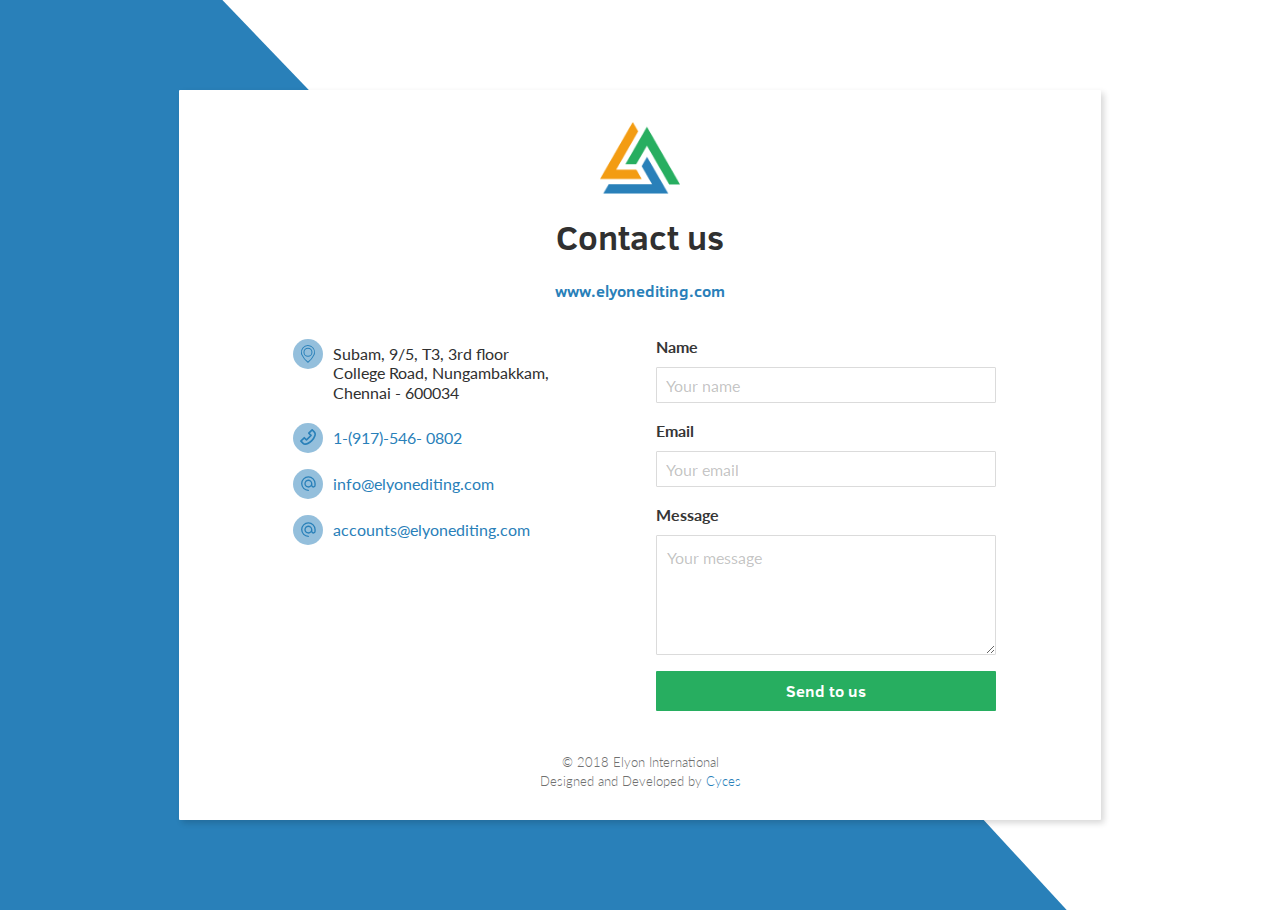
==== contact.html @ 0afcb32e "production phase 1" ====
<!DOCTYPE html><html lang="en"> <head> <meta charset="utf-8"> <meta name="viewport" content="width=device-width, initial-scale=1"> <title>Contact Elyon Editing | UK | India</title> <meta name="description" content="Contact details of Elyon Editing team in UK and India. Email: info@elyonediting.com"> <link rel="apple-touch-icon" sizes="180x180" href="/apple-touch-icon.92d1797c.png"> <link rel="icon" type="image/png" sizes="32x32" href="/favicon-32x32.99b4b708.png"> <link rel="icon" type="image/png" sizes="16x16" href="/favicon-16x16.e81e148b.png"> <link rel="manifest" href="/site.5d32c4e1.webmanifest"> <link rel="mask-icon" href="/safari-pinned-tab.74bac3c5.svg" color="#5bbad5"> <meta name="msapplication-TileColor" content="#da532c"> <meta name="theme-color" content="#ffffff"> <link rel="stylesheet" href="/style.bdcd0b08.css">    <script async src="https://www.googletagmanager.com/gtag/js?id=UA-128391777-1"></script>  </head> <body> <main> <section class="one-screen one-screen--blue"> <div class="container"> <div class="one-screen__body"> <div class="one-screen__body__header"> <a class="one-screen__body__brand" href="/index.html"> <img src="/ElyonIdentity.a56fad85.png" alt="Elyon Editing : Image editing for Photography, Ecommerce and Jewellery"> </a> <div class="one-screen__body__title"> <h1>Contact us</h1> <a href="http://elyonediting.com"><h2>www.elyonediting.com</h2></a> </div> </div> <div class="one-screen__body__main"> <div class="columns"> <div class="column contact-info"> <div class="contact-info__row"> <img class="contact-info__row__icon" src="/contact-address-icon.017e10c7.svg" alt="address"> <div class="contact-info__row__content"> <p> Subam, 9/5, T3, 3rd floor<br> College Road, Nungambakkam, <br> Chennai - 600034 </p> </div> </div> <div class="contact-info__row"> <img class="contact-info__row__icon" src="/contact-phone-icon.d3677d3f.svg" alt="phone"> <div class="contact-info__row__content"> <a href="tel:1-(917)-546- 0802"> 1-(917)-546- 0802 </a> </div> </div> <div class="contact-info__row"> <img class="contact-info__row__icon" src="/contact-email-icon.ebe2a4c3.svg" alt="email"> <div class="contact-info__row__content"> <a href="mailto:info@elyonediting.com"> info@elyonediting.com </a> </div> </div> <div class="contact-info__row"> <img class="contact-info__row__icon" src="/contact-email-icon.ebe2a4c3.svg" alt="email"> <div class="contact-info__row__content"> <a href="mailto:accounts@elyonediting.com"> accounts@elyonediting.com </a> </div> </div> </div> <div class="column contact-form"> <form id="contact_form"> <div class="field"> <label class="label">Name</label> <div class="control"> <input class="input" type="text" name="name" placeholder="Your name"> </div> </div> <div class="field"> <label class="label">Email</label> <div class="control"> <input class="input" name="email" type="email" placeholder="Your email" value=""> </div> </div> <div class="field"> <label class="label">Message</label> <div class="control"> <textarea class="textarea" name="message" placeholder="Your message"></textarea> </div> </div> <div class="field"> <div class="control"> <button class="button is-primary is-fullwidth">Send to us</button> </div> </div> </form> </div> </div> </div> <div class="one-screen__body__footer"> <div class="copyright"> <p>© 2018 Elyon International</p> <p>Designed and Developed by <a href="https://cyces.co">Cyces</a></p> </div> </div> </div> </div> </section> </main> <script src="/src.8676148f.js"></script> <script src="https://static.formx.stream/tracker/v1/bundle.js"></script> <script>function t(){dataLayer.push(arguments)}!function(t,a,c,e,n,s){t.hj=t.hj||function(){(t.hj.q=t.hj.q||[]).push(arguments)},t._hjSettings={hjid:1071902,hjsv:6},n=a.getElementsByTagName("head")[0],(s=a.createElement("script")).async=1,s.src="https://static.hotjar.com/c/hotjar-"+t._hjSettings.hjid+".js?sv="+t._hjSettings.hjsv,n.appendChild(s)}(window,document),window.dataLayer=window.dataLayer||[],t("js",new Date),t("config","UA-128391777-1");var a=FormX.set();a.trackProject("ElyonEditing_244d67f0-377c-4676-9523-1723d201d2d9"),a.trackForm("ContactUs_c242283a-cb99-49dc-92ec-cb222c427e37","contact_form"),a.start();</script> </body> </html>
---- style.bdcd0b08.css ----
@font-face{font-family:Lato;font-style:normal;font-weight:300;src:url(Lato-Light.5df82332.woff2) format("woff2"),url(Lato-Light.faacc6b7.woff) format("woff")}@font-face{font-family:Clear Sans;font-style:normal;font-weight:300;src:url(ClearSans-Light.2243694e.woff2) format("woff2"),url(ClearSans-Light.d21d876e.woff) format("woff")}@font-face{font-family:Lato;font-style:normal;font-weight:400;src:url(Lato-Regular.936e807e.woff2) format("woff2"),url(Lato-Regular.b4eff091.woff) format("woff")}@font-face{font-family:Clear Sans;font-style:normal;font-weight:700;src:url(ClearSans-Bold.3334b3c8.woff2) format("woff2"),url(ClearSans-Bold.5e35bd80.woff) format("woff")}@font-face{font-family:Clear Sans;font-style:normal;font-weight:500;src:url(ClearSans-Medium.774a0e83.woff2) format("woff2"),url(ClearSans-Medium.2767fad3.woff) format("woff")}@font-face{font-family:Lato;font-style:normal;font-weight:700;src:url(Lato-Bold.10efbde1.woff2) format("woff2"),url(Lato-Bold.582a03e2.woff) format("woff")}/*! bulma.io v0.7.1 | MIT License | github.com/jgthms/bulma */@keyframes spinAround{0%{transform:rotate(0deg)}to{transform:rotate(359deg)}}.breadcrumb,.button,.delete,.file,.is-unselectable,.modal-close,.pagination-ellipsis,.pagination-link,.pagination-next,.pagination-previous,.tabs{-moz-user-select:none;-ms-user-select:none;-webkit-touch-callout:none;-webkit-user-select:none;user-select:none}.navbar-link:after,.select:not(.is-multiple):not(.is-loading):after{border:3px solid transparent;border-radius:2px;border-right:0;border-top:0;content:" ";display:block;height:.625em;margin-top:-.4375em;pointer-events:none;position:absolute;top:50%;transform:rotate(-45deg);transform-origin:center;width:.625em}.block:not(:last-child),.box:not(:last-child),.breadcrumb:not(:last-child),.content:not(:last-child),.highlight:not(:last-child),.level:not(:last-child),.message:not(:last-child),.notification:not(:last-child),.progress:not(:last-child),.subtitle:not(:last-child),.table-container:not(:last-child),.table:not(:last-child),.tabs:not(:last-child),.title:not(:last-child){margin-bottom:1.5rem}.delete,.modal-close{-moz-appearance:none;-webkit-appearance:none;background-color:rgba(10,10,10,.2);border:none;border-radius:290486px;cursor:pointer;display:inline-block;flex-grow:0;flex-shrink:0;font-size:0;height:20px;max-height:20px;max-width:20px;min-height:20px;min-width:20px;outline:none;position:relative;vertical-align:top;width:20px}.delete:after,.delete:before,.modal-close:after,.modal-close:before{background-color:#fff;content:"";display:block;left:50%;position:absolute;top:50%;transform:translateX(-50%) translateY(-50%) rotate(45deg);transform-origin:center center}.delete:before,.modal-close:before{height:2px;width:50%}.delete:after,.modal-close:after{height:50%;width:2px}.delete:focus,.delete:hover,.modal-close:focus,.modal-close:hover{background-color:rgba(10,10,10,.3)}.delete:active,.modal-close:active{background-color:rgba(10,10,10,.4)}.is-small.delete,.is-small.modal-close{height:16px;max-height:16px;max-width:16px;min-height:16px;min-width:16px;width:16px}.is-medium.delete,.is-medium.modal-close{height:24px;max-height:24px;max-width:24px;min-height:24px;min-width:24px;width:24px}.is-large.delete,.is-large.modal-close{height:32px;max-height:32px;max-width:32px;min-height:32px;min-width:32px;width:32px}.button.is-loading:after,.control.is-loading:after,.loader,.select.is-loading:after{animation:spinAround .5s linear infinite;border-color:transparent transparent #dbdbdb #dbdbdb;border-radius:290486px;border-style:solid;border-width:2px;content:"";display:block;height:1em;position:relative;width:1em}.hero-video,.image.is-1by1 img,.image.is-1by2 img,.image.is-1by3 img,.image.is-2by1 img,.image.is-2by3 img,.image.is-3by1 img,.image.is-3by2 img,.image.is-3by4 img,.image.is-3by5 img,.image.is-4by3 img,.image.is-4by5 img,.image.is-5by3 img,.image.is-5by4 img,.image.is-9by16 img,.image.is-16by9 img,.image.is-square img,.is-overlay,.modal,.modal-background{bottom:0;left:0;position:absolute;right:0;top:0}.button,.file-cta,.file-name,.input,.pagination-ellipsis,.pagination-link,.pagination-next,.pagination-previous,.select select,.textarea{-moz-appearance:none;-webkit-appearance:none;align-items:center;border:1px solid transparent;border-radius:4px;box-shadow:none;display:inline-flex;font-size:1rem;height:2.25em;justify-content:flex-start;line-height:1.5;padding:calc(.375em - 1px) calc(.625em - 1px);position:relative;vertical-align:top}.button:active,.button:focus,.file-cta:active,.file-cta:focus,.file-name:active,.file-name:focus,.input:active,.input:focus,.is-active.button,.is-active.file-cta,.is-active.file-name,.is-active.input,.is-active.pagination-ellipsis,.is-active.pagination-link,.is-active.pagination-next,.is-active.pagination-previous,.is-active.textarea,.is-focused.button,.is-focused.file-cta,.is-focused.file-name,.is-focused.input,.is-focused.pagination-ellipsis,.is-focused.pagination-link,.is-focused.pagination-next,.is-focused.pagination-previous,.is-focused.textarea,.pagination-ellipsis:active,.pagination-ellipsis:focus,.pagination-link:active,.pagination-link:focus,.pagination-next:active,.pagination-next:focus,.pagination-previous:active,.pagination-previous:focus,.select select.is-active,.select select.is-focused,.select select:active,.select select:focus,.textarea:active,.textarea:focus{outline:none}.button[disabled],.file-cta[disabled],.file-name[disabled],.input[disabled],.pagination-ellipsis[disabled],.pagination-link[disabled],.pagination-next[disabled],.pagination-previous[disabled],.select select[disabled],.textarea[disabled]{cursor:not-allowed}

/*! minireset.css v0.0.3 | MIT License | github.com/jgthms/minireset.css */blockquote,body,dd,dl,dt,fieldset,figure,h1,h2,h3,h4,h5,h6,hr,html,iframe,legend,li,ol,p,pre,textarea,ul{margin:0;padding:0}h1,h2,h3,h4,h5,h6{font-size:100%;font-weight:400}ul{list-style:none}button,input,select,textarea{margin:0}html{box-sizing:border-box}*,:after,:before{box-sizing:inherit}audio,img,video{height:auto;max-width:100%}iframe{border:0}table{border-collapse:collapse;border-spacing:0}td,th{padding:0;text-align:left}html{-moz-osx-font-smoothing:grayscale;-webkit-font-smoothing:antialiased;background-color:#fff;font-size:16px;min-width:300px;overflow-x:hidden;overflow-y:scroll;text-rendering:optimizeLegibility;text-size-adjust:100%}article,aside,figure,footer,header,hgroup,section{display:block}body,button,input,select,textarea{font-family:Lato,sans-serif}code,pre{-moz-osx-font-smoothing:auto;-webkit-font-smoothing:auto;font-family:monospace}body{color:#4a4a4a;font-size:1rem;font-weight:400;line-height:1.5}a{color:#2980b9;cursor:pointer;text-decoration:none}a strong{color:currentColor}a:hover{color:#363636}code{color:#ff3860;font-size:.875em;font-weight:400;padding:.25em .5em}code,hr{background-color:#f5f5f5}hr{border:none;display:block;height:2px;margin:1.5rem 0}img{height:auto}input[type=checkbox],input[type=radio]{vertical-align:baseline}small{font-size:.875em}span{font-style:inherit;font-weight:inherit}strong{color:#363636;font-weight:700}pre{-webkit-overflow-scrolling:touch;background-color:#f5f5f5;color:#4a4a4a;font-size:.875em;overflow-x:auto;padding:1.25rem 1.5rem;white-space:pre;word-wrap:normal}pre code{background-color:transparent;color:currentColor;font-size:1em;padding:0}table td,table th{text-align:left;vertical-align:top}table th{color:#363636}.is-clearfix:after{clear:both;content:" ";display:table}.is-pulled-left{float:left!important}.is-pulled-right{float:right!important}.is-clipped{overflow:hidden!important}.is-size-1{font-size:3rem!important}.is-size-2{font-size:2.5rem!important}.is-size-3{font-size:2rem!important}.is-size-4{font-size:1.5rem!important}.is-size-5{font-size:1.25rem!important}.is-size-6{font-size:1rem!important}.is-size-7{font-size:.75rem!important}@media screen and (max-width:768px){.is-size-1-mobile{font-size:3rem!important}.is-size-2-mobile{font-size:2.5rem!important}.is-size-3-mobile{font-size:2rem!important}.is-size-4-mobile{font-size:1.5rem!important}.is-size-5-mobile{font-size:1.25rem!important}.is-size-6-mobile{font-size:1rem!important}.is-size-7-mobile{font-size:.75rem!important}}@media print,screen and (min-width:769px){.is-size-1-tablet{font-size:3rem!important}.is-size-2-tablet{font-size:2.5rem!important}.is-size-3-tablet{font-size:2rem!important}.is-size-4-tablet{font-size:1.5rem!important}.is-size-5-tablet{font-size:1.25rem!important}.is-size-6-tablet{font-size:1rem!important}.is-size-7-tablet{font-size:.75rem!important}}@media screen and (max-width:1087px){.is-size-1-touch{font-size:3rem!important}.is-size-2-touch{font-size:2.5rem!important}.is-size-3-touch{font-size:2rem!important}.is-size-4-touch{font-size:1.5rem!important}.is-size-5-touch{font-size:1.25rem!important}.is-size-6-touch{font-size:1rem!important}.is-size-7-touch{font-size:.75rem!important}}@media screen and (min-width:1088px){.is-size-1-desktop{font-size:3rem!important}.is-size-2-desktop{font-size:2.5rem!important}.is-size-3-desktop{font-size:2rem!important}.is-size-4-desktop{font-size:1.5rem!important}.is-size-5-desktop{font-size:1.25rem!important}.is-size-6-desktop{font-size:1rem!important}.is-size-7-desktop{font-size:.75rem!important}}@media screen and (min-width:1280px){.is-size-1-widescreen{font-size:3rem!important}.is-size-2-widescreen{font-size:2.5rem!important}.is-size-3-widescreen{font-size:2rem!important}.is-size-4-widescreen{font-size:1.5rem!important}.is-size-5-widescreen{font-size:1.25rem!important}.is-size-6-widescreen{font-size:1rem!important}.is-size-7-widescreen{font-size:.75rem!important}}@media screen and (min-width:1472px){.is-size-1-fullhd{font-size:3rem!important}.is-size-2-fullhd{font-size:2.5rem!important}.is-size-3-fullhd{font-size:2rem!important}.is-size-4-fullhd{font-size:1.5rem!important}.is-size-5-fullhd{font-size:1.25rem!important}.is-size-6-fullhd{font-size:1rem!important}.is-size-7-fullhd{font-size:.75rem!important}}.has-text-centered{text-align:center!important}.has-text-justified{text-align:justify!important}.has-text-left{text-align:left!important}.has-text-right{text-align:right!important}@media screen and (max-width:768px){.has-text-centered-mobile{text-align:center!important}}@media print,screen and (min-width:769px){.has-text-centered-tablet{text-align:center!important}}@media screen and (min-width:769px) and (max-width:1087px){.has-text-centered-tablet-only{text-align:center!important}}@media screen and (max-width:1087px){.has-text-centered-touch{text-align:center!important}}@media screen and (min-width:1088px){.has-text-centered-desktop{text-align:center!important}}@media screen and (min-width:1088px) and (max-width:1279px){.has-text-centered-desktop-only{text-align:center!important}}@media screen and (min-width:1280px){.has-text-centered-widescreen{text-align:center!important}}@media screen and (min-width:1280px) and (max-width:1471px){.has-text-centered-widescreen-only{text-align:center!important}}@media screen and (min-width:1472px){.has-text-centered-fullhd{text-align:center!important}}@media screen and (max-width:768px){.has-text-justified-mobile{text-align:justify!important}}@media print,screen and (min-width:769px){.has-text-justified-tablet{text-align:justify!important}}@media screen and (min-width:769px) and (max-width:1087px){.has-text-justified-tablet-only{text-align:justify!important}}@media screen and (max-width:1087px){.has-text-justified-touch{text-align:justify!important}}@media screen and (min-width:1088px){.has-text-justified-desktop{text-align:justify!important}}@media screen and (min-width:1088px) and (max-width:1279px){.has-text-justified-desktop-only{text-align:justify!important}}@media screen and (min-width:1280px){.has-text-justified-widescreen{text-align:justify!important}}@media screen and (min-width:1280px) and (max-width:1471px){.has-text-justified-widescreen-only{text-align:justify!important}}@media screen and (min-width:1472px){.has-text-justified-fullhd{text-align:justify!important}}@media screen and (max-width:768px){.has-text-left-mobile{text-align:left!important}}@media print,screen and (min-width:769px){.has-text-left-tablet{text-align:left!important}}@media screen and (min-width:769px) and (max-width:1087px){.has-text-left-tablet-only{text-align:left!important}}@media screen and (max-width:1087px){.has-text-left-touch{text-align:left!important}}@media screen and (min-width:1088px){.has-text-left-desktop{text-align:left!important}}@media screen and (min-width:1088px) and (max-width:1279px){.has-text-left-desktop-only{text-align:left!important}}@media screen and (min-width:1280px){.has-text-left-widescreen{text-align:left!important}}@media screen and (min-width:1280px) and (max-width:1471px){.has-text-left-widescreen-only{text-align:left!important}}@media screen and (min-width:1472px){.has-text-left-fullhd{text-align:left!important}}@media screen and (max-width:768px){.has-text-right-mobile{text-align:right!important}}@media print,screen and (min-width:769px){.has-text-right-tablet{text-align:right!important}}@media screen and (min-width:769px) and (max-width:1087px){.has-text-right-tablet-only{text-align:right!important}}@media screen and (max-width:1087px){.has-text-right-touch{text-align:right!important}}@media screen and (min-width:1088px){.has-text-right-desktop{text-align:right!important}}@media screen and (min-width:1088px) and (max-width:1279px){.has-text-right-desktop-only{text-align:right!important}}@media screen and (min-width:1280px){.has-text-right-widescreen{text-align:right!important}}@media screen and (min-width:1280px) and (max-width:1471px){.has-text-right-widescreen-only{text-align:right!important}}@media screen and (min-width:1472px){.has-text-right-fullhd{text-align:right!important}}.is-capitalized{text-transform:capitalize!important}.is-lowercase{text-transform:lowercase!important}.is-uppercase{text-transform:uppercase!important}.is-italic{font-style:italic!important}.has-text-white{color:#fff!important}a.has-text-white:focus,a.has-text-white:hover{color:#e6e6e6!important}.has-background-white{background-color:#fff!important}.has-text-black{color:#0a0a0a!important}a.has-text-black:focus,a.has-text-black:hover{color:#000!important}.has-background-black{background-color:#0a0a0a!important}.has-text-light{color:#f5f5f5!important}a.has-text-light:focus,a.has-text-light:hover{color:#dbdbdb!important}.has-background-light{background-color:#f5f5f5!important}.has-text-dark{color:#363636!important}a.has-text-dark:focus,a.has-text-dark:hover{color:#1c1c1c!important}.has-background-dark{background-color:#363636!important}.has-text-primary{color:#27ae60!important}a.has-text-primary:focus,a.has-text-primary:hover{color:#1e8449!important}.has-background-primary{background-color:#27ae60!important}.has-text-link{color:#2980b9!important}a.has-text-link:focus,a.has-text-link:hover{color:#20638f!important}.has-background-link{background-color:#2980b9!important}.has-text-info{color:#209cee!important}a.has-text-info:focus,a.has-text-info:hover{color:#0f81cc!important}.has-background-info{background-color:#209cee!important}.has-text-success{color:#23d160!important}a.has-text-success:focus,a.has-text-success:hover{color:#1ca64c!important}.has-background-success{background-color:#23d160!important}.has-text-warning{color:#ffdd57!important}a.has-text-warning:focus,a.has-text-warning:hover{color:#ffd324!important}.has-background-warning{background-color:#ffdd57!important}.has-text-danger{color:#ff3860!important}a.has-text-danger:focus,a.has-text-danger:hover{color:#ff0537!important}.has-background-danger{background-color:#ff3860!important}.has-text-black-bis{color:#121212!important}.has-background-black-bis{background-color:#121212!important}.has-text-black-ter{color:#242424!important}.has-background-black-ter{background-color:#242424!important}.has-text-grey-darker{color:#363636!important}.has-background-grey-darker{background-color:#363636!important}.has-text-grey-dark{color:#4a4a4a!important}.has-background-grey-dark{background-color:#4a4a4a!important}.has-text-grey{color:#7a7a7a!important}.has-background-grey{background-color:#7a7a7a!important}.has-text-grey-light{color:#b5b5b5!important}.has-background-grey-light{background-color:#b5b5b5!important}.has-text-grey-lighter{color:#dbdbdb!important}.has-background-grey-lighter{background-color:#dbdbdb!important}.has-text-white-ter{color:#f5f5f5!important}.has-background-white-ter{background-color:#f5f5f5!important}.has-text-white-bis{color:#fafafa!important}.has-background-white-bis{background-color:#fafafa!important}.has-text-weight-light{font-weight:300!important}.has-text-weight-normal{font-weight:400!important}.has-text-weight-semibold{font-weight:600!important}.has-text-weight-bold{font-weight:700!important}.is-block{display:block!important}@media screen and (max-width:768px){.is-block-mobile{display:block!important}}@media print,screen and (min-width:769px){.is-block-tablet{display:block!important}}@media screen and (min-width:769px) and (max-width:1087px){.is-block-tablet-only{display:block!important}}@media screen and (max-width:1087px){.is-block-touch{display:block!important}}@media screen and (min-width:1088px){.is-block-desktop{display:block!important}}@media screen and (min-width:1088px) and (max-width:1279px){.is-block-desktop-only{display:block!important}}@media screen and (min-width:1280px){.is-block-widescreen{display:block!important}}@media screen and (min-width:1280px) and (max-width:1471px){.is-block-widescreen-only{display:block!important}}@media screen and (min-width:1472px){.is-block-fullhd{display:block!important}}.is-flex{display:flex!important}@media screen and (max-width:768px){.is-flex-mobile{display:flex!important}}@media print,screen and (min-width:769px){.is-flex-tablet{display:flex!important}}@media screen and (min-width:769px) and (max-width:1087px){.is-flex-tablet-only{display:flex!important}}@media screen and (max-width:1087px){.is-flex-touch{display:flex!important}}@media screen and (min-width:1088px){.is-flex-desktop{display:flex!important}}@media screen and (min-width:1088px) and (max-width:1279px){.is-flex-desktop-only{display:flex!important}}@media screen and (min-width:1280px){.is-flex-widescreen{display:flex!important}}@media screen and (min-width:1280px) and (max-width:1471px){.is-flex-widescreen-only{display:flex!important}}@media screen and (min-width:1472px){.is-flex-fullhd{display:flex!important}}.is-inline{display:inline!important}@media screen and (max-width:768px){.is-inline-mobile{display:inline!important}}@media print,screen and (min-width:769px){.is-inline-tablet{display:inline!important}}@media screen and (min-width:769px) and (max-width:1087px){.is-inline-tablet-only{display:inline!important}}@media screen and (max-width:1087px){.is-inline-touch{display:inline!important}}@media screen and (min-width:1088px){.is-inline-desktop{display:inline!important}}@media screen and (min-width:1088px) and (max-width:1279px){.is-inline-desktop-only{display:inline!important}}@media screen and (min-width:1280px){.is-inline-widescreen{display:inline!important}}@media screen and (min-width:1280px) and (max-width:1471px){.is-inline-widescreen-only{display:inline!important}}@media screen and (min-width:1472px){.is-inline-fullhd{display:inline!important}}.is-inline-block{display:inline-block!important}@media screen and (max-width:768px){.is-inline-block-mobile{display:inline-block!important}}@media print,screen and (min-width:769px){.is-inline-block-tablet{display:inline-block!important}}@media screen and (min-width:769px) and (max-width:1087px){.is-inline-block-tablet-only{display:inline-block!important}}@media screen and (max-width:1087px){.is-inline-block-touch{display:inline-block!important}}@media screen and (min-width:1088px){.is-inline-block-desktop{display:inline-block!important}}@media screen and (min-width:1088px) and (max-width:1279px){.is-inline-block-desktop-only{display:inline-block!important}}@media screen and (min-width:1280px){.is-inline-block-widescreen{display:inline-block!important}}@media screen and (min-width:1280px) and (max-width:1471px){.is-inline-block-widescreen-only{display:inline-block!important}}@media screen and (min-width:1472px){.is-inline-block-fullhd{display:inline-block!important}}.is-inline-flex{display:inline-flex!important}@media screen and (max-width:768px){.is-inline-flex-mobile{display:inline-flex!important}}@media print,screen and (min-width:769px){.is-inline-flex-tablet{display:inline-flex!important}}@media screen and (min-width:769px) and (max-width:1087px){.is-inline-flex-tablet-only{display:inline-flex!important}}@media screen and (max-width:1087px){.is-inline-flex-touch{display:inline-flex!important}}@media screen and (min-width:1088px){.is-inline-flex-desktop{display:inline-flex!important}}@media screen and (min-width:1088px) and (max-width:1279px){.is-inline-flex-desktop-only{display:inline-flex!important}}@media screen and (min-width:1280px){.is-inline-flex-widescreen{display:inline-flex!important}}@media screen and (min-width:1280px) and (max-width:1471px){.is-inline-flex-widescreen-only{display:inline-flex!important}}@media screen and (min-width:1472px){.is-inline-flex-fullhd{display:inline-flex!important}}.is-hidden{display:none!important}@media screen and (max-width:768px){.is-hidden-mobile{display:none!important}}@media print,screen and (min-width:769px){.is-hidden-tablet{display:none!important}}@media screen and (min-width:769px) and (max-width:1087px){.is-hidden-tablet-only{display:none!important}}@media screen and (max-width:1087px){.is-hidden-touch{display:none!important}}@media screen and (min-width:1088px){.is-hidden-desktop{display:none!important}}@media screen and (min-width:1088px) and (max-width:1279px){.is-hidden-desktop-only{display:none!important}}@media screen and (min-width:1280px){.is-hidden-widescreen{display:none!important}}@media screen and (min-width:1280px) and (max-width:1471px){.is-hidden-widescreen-only{display:none!important}}@media screen and (min-width:1472px){.is-hidden-fullhd{display:none!important}}.is-invisible{visibility:hidden!important}@media screen and (max-width:768px){.is-invisible-mobile{visibility:hidden!important}}@media print,screen and (min-width:769px){.is-invisible-tablet{visibility:hidden!important}}@media screen and (min-width:769px) and (max-width:1087px){.is-invisible-tablet-only{visibility:hidden!important}}@media screen and (max-width:1087px){.is-invisible-touch{visibility:hidden!important}}@media screen and (min-width:1088px){.is-invisible-desktop{visibility:hidden!important}}@media screen and (min-width:1088px) and (max-width:1279px){.is-invisible-desktop-only{visibility:hidden!important}}@media screen and (min-width:1280px){.is-invisible-widescreen{visibility:hidden!important}}@media screen and (min-width:1280px) and (max-width:1471px){.is-invisible-widescreen-only{visibility:hidden!important}}@media screen and (min-width:1472px){.is-invisible-fullhd{visibility:hidden!important}}.is-marginless{margin:0!important}.is-paddingless{padding:0!important}.is-radiusless{border-radius:0!important}.is-shadowless{box-shadow:none!important}.box{background-color:#fff;border-radius:6px;box-shadow:0 2px 3px rgba(10,10,10,.1),0 0 0 1px rgba(10,10,10,.1);color:#4a4a4a;display:block;padding:1.25rem}a.box:focus,a.box:hover{box-shadow:0 2px 3px rgba(10,10,10,.1),0 0 0 1px #2980b9}a.box:active{box-shadow:inset 0 1px 2px rgba(10,10,10,.2),0 0 0 1px #2980b9}.button{background-color:#fff;border-color:#dbdbdb;border-width:1px;color:#363636;cursor:pointer;justify-content:center;padding:calc(.375em - 1px) .75em;text-align:center;white-space:nowrap}.button strong{color:inherit}.button .icon,.button .icon.is-large,.button .icon.is-medium,.button .icon.is-small{height:1.5em;width:1.5em}.button .icon:first-child:not(:last-child){margin-left:calc(-.375em - 1px);margin-right:.1875em}.button .icon:last-child:not(:first-child){margin-left:.1875em;margin-right:calc(-.375em - 1px)}.button .icon:first-child:last-child{margin-left:calc(-.375em - 1px);margin-right:calc(-.375em - 1px)}.button.is-hovered,.button:hover{border-color:#b5b5b5;color:#363636}.button.is-focused,.button:focus{border-color:#3273dc;color:#363636}.button.is-focused:not(:active),.button:focus:not(:active){box-shadow:0 0 0 .125em rgba(41,128,185,.25)}.button.is-active,.button:active{border-color:#4a4a4a;color:#363636}.button.is-text{background-color:transparent;border-color:transparent;color:#4a4a4a;text-decoration:underline}.button.is-text.is-focused,.button.is-text.is-hovered,.button.is-text:focus,.button.is-text:hover{background-color:#f5f5f5;color:#363636}.button.is-text.is-active,.button.is-text:active{background-color:#e8e8e8;color:#363636}.button.is-text[disabled]{background-color:transparent;border-color:transparent;box-shadow:none}.button.is-white{background-color:#fff;border-color:transparent;color:#0a0a0a}.button.is-white.is-hovered,.button.is-white:hover{background-color:#f9f9f9;border-color:transparent;color:#0a0a0a}.button.is-white.is-focused,.button.is-white:focus{border-color:transparent;color:#0a0a0a}.button.is-white.is-focused:not(:active),.button.is-white:focus:not(:active){box-shadow:0 0 0 .125em hsla(0,0%,100%,.25)}.button.is-white.is-active,.button.is-white:active{background-color:#f2f2f2;border-color:transparent;color:#0a0a0a}.button.is-white[disabled]{background-color:#fff;border-color:transparent;box-shadow:none}.button.is-white.is-inverted{background-color:#0a0a0a;color:#fff}.button.is-white.is-inverted:hover{background-color:#000}.button.is-white.is-inverted[disabled]{background-color:#0a0a0a;border-color:transparent;box-shadow:none;color:#fff}.button.is-white.is-loading:after{border-color:transparent transparent #0a0a0a #0a0a0a!important}.button.is-white.is-outlined{background-color:transparent;border-color:#fff;color:#fff}.button.is-white.is-outlined:focus,.button.is-white.is-outlined:hover{background-color:#fff;border-color:#fff;color:#0a0a0a}.button.is-white.is-outlined.is-loading:after{border-color:transparent transparent #fff #fff!important}.button.is-white.is-outlined[disabled]{background-color:transparent;border-color:#fff;box-shadow:none;color:#fff}.button.is-white.is-inverted.is-outlined{background-color:transparent;border-color:#0a0a0a;color:#0a0a0a}.button.is-white.is-inverted.is-outlined:focus,.button.is-white.is-inverted.is-outlined:hover{background-color:#0a0a0a;color:#fff}.button.is-white.is-inverted.is-outlined[disabled]{background-color:transparent;border-color:#0a0a0a;box-shadow:none;color:#0a0a0a}.button.is-black{background-color:#0a0a0a;border-color:transparent;color:#fff}.button.is-black.is-hovered,.button.is-black:hover{background-color:#040404;border-color:transparent;color:#fff}.button.is-black.is-focused,.button.is-black:focus{border-color:transparent;color:#fff}.button.is-black.is-focused:not(:active),.button.is-black:focus:not(:active){box-shadow:0 0 0 .125em rgba(10,10,10,.25)}.button.is-black.is-active,.button.is-black:active{background-color:#000;border-color:transparent;color:#fff}.button.is-black[disabled]{background-color:#0a0a0a;border-color:transparent;box-shadow:none}.button.is-black.is-inverted{background-color:#fff;color:#0a0a0a}.button.is-black.is-inverted:hover{background-color:#f2f2f2}.button.is-black.is-inverted[disabled]{background-color:#fff;border-color:transparent;box-shadow:none;color:#0a0a0a}.button.is-black.is-loading:after{border-color:transparent transparent #fff #fff!important}.button.is-black.is-outlined{background-color:transparent;border-color:#0a0a0a;color:#0a0a0a}.button.is-black.is-outlined:focus,.button.is-black.is-outlined:hover{background-color:#0a0a0a;border-color:#0a0a0a;color:#fff}.button.is-black.is-outlined.is-loading:after{border-color:transparent transparent #0a0a0a #0a0a0a!important}.button.is-black.is-outlined[disabled]{background-color:transparent;border-color:#0a0a0a;box-shadow:none;color:#0a0a0a}.button.is-black.is-inverted.is-outlined{background-color:transparent;border-color:#fff;color:#fff}.button.is-black.is-inverted.is-outlined:focus,.button.is-black.is-inverted.is-outlined:hover{background-color:#fff;color:#0a0a0a}.button.is-black.is-inverted.is-outlined[disabled]{background-color:transparent;border-color:#fff;box-shadow:none;color:#fff}.button.is-light{background-color:#f5f5f5;border-color:transparent;color:#363636}.button.is-light.is-hovered,.button.is-light:hover{background-color:#eee;border-color:transparent;color:#363636}.button.is-light.is-focused,.button.is-light:focus{border-color:transparent;color:#363636}.button.is-light.is-focused:not(:active),.button.is-light:focus:not(:active){box-shadow:0 0 0 .125em hsla(0,0%,96.1%,.25)}.button.is-light.is-active,.button.is-light:active{background-color:#e8e8e8;border-color:transparent;color:#363636}.button.is-light[disabled]{background-color:#f5f5f5;border-color:transparent;box-shadow:none}.button.is-light.is-inverted{background-color:#363636;color:#f5f5f5}.button.is-light.is-inverted:hover{background-color:#292929}.button.is-light.is-inverted[disabled]{background-color:#363636;border-color:transparent;box-shadow:none;color:#f5f5f5}.button.is-light.is-loading:after{border-color:transparent transparent #363636 #363636!important}.button.is-light.is-outlined{background-color:transparent;border-color:#f5f5f5;color:#f5f5f5}.button.is-light.is-outlined:focus,.button.is-light.is-outlined:hover{background-color:#f5f5f5;border-color:#f5f5f5;color:#363636}.button.is-light.is-outlined.is-loading:after{border-color:transparent transparent #f5f5f5 #f5f5f5!important}.button.is-light.is-outlined[disabled]{background-color:transparent;border-color:#f5f5f5;box-shadow:none;color:#f5f5f5}.button.is-light.is-inverted.is-outlined{background-color:transparent;border-color:#363636;color:#363636}.button.is-light.is-inverted.is-outlined:focus,.button.is-light.is-inverted.is-outlined:hover{background-color:#363636;color:#f5f5f5}.button.is-light.is-inverted.is-outlined[disabled]{background-color:transparent;border-color:#363636;box-shadow:none;color:#363636}.button.is-dark{background-color:#363636;border-color:transparent;color:#f5f5f5}.button.is-dark.is-hovered,.button.is-dark:hover{background-color:#2f2f2f;border-color:transparent;color:#f5f5f5}.button.is-dark.is-focused,.button.is-dark:focus{border-color:transparent;color:#f5f5f5}.button.is-dark.is-focused:not(:active),.button.is-dark:focus:not(:active){box-shadow:0 0 0 .125em rgba(54,54,54,.25)}.button.is-dark.is-active,.button.is-dark:active{background-color:#292929;border-color:transparent;color:#f5f5f5}.button.is-dark[disabled]{background-color:#363636;border-color:transparent;box-shadow:none}.button.is-dark.is-inverted{background-color:#f5f5f5;color:#363636}.button.is-dark.is-inverted:hover{background-color:#e8e8e8}.button.is-dark.is-inverted[disabled]{background-color:#f5f5f5;border-color:transparent;box-shadow:none;color:#363636}.button.is-dark.is-loading:after{border-color:transparent transparent #f5f5f5 #f5f5f5!important}.button.is-dark.is-outlined{background-color:transparent;border-color:#363636;color:#363636}.button.is-dark.is-outlined:focus,.button.is-dark.is-outlined:hover{background-color:#363636;border-color:#363636;color:#f5f5f5}.button.is-dark.is-outlined.is-loading:after{border-color:transparent transparent #363636 #363636!important}.button.is-dark.is-outlined[disabled]{background-color:transparent;border-color:#363636;box-shadow:none;color:#363636}.button.is-dark.is-inverted.is-outlined{background-color:transparent;border-color:#f5f5f5;color:#f5f5f5}.button.is-dark.is-inverted.is-outlined:focus,.button.is-dark.is-inverted.is-outlined:hover{background-color:#f5f5f5;color:#363636}.button.is-dark.is-inverted.is-outlined[disabled]{background-color:transparent;border-color:#f5f5f5;box-shadow:none;color:#f5f5f5}.button.is-primary{background-color:#27ae60;border-color:transparent;color:#fff}.button.is-primary.is-hovered,.button.is-primary:hover{background-color:#25a45a;border-color:transparent;color:#fff}.button.is-primary.is-focused,.button.is-primary:focus{border-color:transparent;color:#fff}.button.is-primary.is-focused:not(:active),.button.is-primary:focus:not(:active){box-shadow:0 0 0 .125em rgba(39,174,96,.25)}.button.is-primary.is-active,.button.is-primary:active{background-color:#295;border-color:transparent;color:#fff}.button.is-primary[disabled]{background-color:#27ae60;border-color:transparent;box-shadow:none}.button.is-primary.is-inverted{background-color:#fff;color:#27ae60}.button.is-primary.is-inverted:hover{background-color:#f2f2f2}.button.is-primary.is-inverted[disabled]{background-color:#fff;border-color:transparent;box-shadow:none;color:#27ae60}.button.is-primary.is-loading:after{border-color:transparent transparent #fff #fff!important}.button.is-primary.is-outlined{background-color:transparent;border-color:#27ae60;color:#27ae60}.button.is-primary.is-outlined:focus,.button.is-primary.is-outlined:hover{background-color:#27ae60;border-color:#27ae60;color:#fff}.button.is-primary.is-outlined.is-loading:after{border-color:transparent transparent #27ae60 #27ae60!important}.button.is-primary.is-outlined[disabled]{background-color:transparent;border-color:#27ae60;box-shadow:none;color:#27ae60}.button.is-primary.is-inverted.is-outlined{background-color:transparent;border-color:#fff;color:#fff}.button.is-primary.is-inverted.is-outlined:focus,.button.is-primary.is-inverted.is-outlined:hover{background-color:#fff;color:#27ae60}.button.is-primary.is-inverted.is-outlined[disabled]{background-color:transparent;border-color:#fff;box-shadow:none;color:#fff}.button.is-link{background-color:#2980b9;border-color:transparent;color:#fff}.button.is-link.is-hovered,.button.is-link:hover{background-color:#2779af;border-color:transparent;color:#fff}.button.is-link.is-focused,.button.is-link:focus{border-color:transparent;color:#fff}.button.is-link.is-focused:not(:active),.button.is-link:focus:not(:active){box-shadow:0 0 0 .125em rgba(41,128,185,.25)}.button.is-link.is-active,.button.is-link:active{background-color:#2472a4;border-color:transparent;color:#fff}.button.is-link[disabled]{background-color:#2980b9;border-color:transparent;box-shadow:none}.button.is-link.is-inverted{background-color:#fff;color:#2980b9}.button.is-link.is-inverted:hover{background-color:#f2f2f2}.button.is-link.is-inverted[disabled]{background-color:#fff;border-color:transparent;box-shadow:none;color:#2980b9}.button.is-link.is-loading:after{border-color:transparent transparent #fff #fff!important}.button.is-link.is-outlined{background-color:transparent;border-color:#2980b9;color:#2980b9}.button.is-link.is-outlined:focus,.button.is-link.is-outlined:hover{background-color:#2980b9;border-color:#2980b9;color:#fff}.button.is-link.is-outlined.is-loading:after{border-color:transparent transparent #2980b9 #2980b9!important}.button.is-link.is-outlined[disabled]{background-color:transparent;border-color:#2980b9;box-shadow:none;color:#2980b9}.button.is-link.is-inverted.is-outlined{background-color:transparent;border-color:#fff;color:#fff}.button.is-link.is-inverted.is-outlined:focus,.button.is-link.is-inverted.is-outlined:hover{background-color:#fff;color:#2980b9}.button.is-link.is-inverted.is-outlined[disabled]{background-color:transparent;border-color:#fff;box-shadow:none;color:#fff}.button.is-info{background-color:#209cee;border-color:transparent;color:#fff}.button.is-info.is-hovered,.button.is-info:hover{background-color:#1496ed;border-color:transparent;color:#fff}.button.is-info.is-focused,.button.is-info:focus{border-color:transparent;color:#fff}.button.is-info.is-focused:not(:active),.button.is-info:focus:not(:active){box-shadow:0 0 0 .125em rgba(32,156,238,.25)}.button.is-info.is-active,.button.is-info:active{background-color:#118fe4;border-color:transparent;color:#fff}.button.is-info[disabled]{background-color:#209cee;border-color:transparent;box-shadow:none}.button.is-info.is-inverted{background-color:#fff;color:#209cee}.button.is-info.is-inverted:hover{background-color:#f2f2f2}.button.is-info.is-inverted[disabled]{background-color:#fff;border-color:transparent;box-shadow:none;color:#209cee}.button.is-info.is-loading:after{border-color:transparent transparent #fff #fff!important}.button.is-info.is-outlined{background-color:transparent;border-color:#209cee;color:#209cee}.button.is-info.is-outlined:focus,.button.is-info.is-outlined:hover{background-color:#209cee;border-color:#209cee;color:#fff}.button.is-info.is-outlined.is-loading:after{border-color:transparent transparent #209cee #209cee!important}.button.is-info.is-outlined[disabled]{background-color:transparent;border-color:#209cee;box-shadow:none;color:#209cee}.button.is-info.is-inverted.is-outlined{background-color:transparent;border-color:#fff;color:#fff}.button.is-info.is-inverted.is-outlined:focus,.button.is-info.is-inverted.is-outlined:hover{background-color:#fff;color:#209cee}.button.is-info.is-inverted.is-outlined[disabled]{background-color:transparent;border-color:#fff;box-shadow:none;color:#fff}.button.is-success{background-color:#23d160;border-color:transparent;color:#fff}.button.is-success.is-hovered,.button.is-success:hover{background-color:#22c65b;border-color:transparent;color:#fff}.button.is-success.is-focused,.button.is-success:focus{border-color:transparent;color:#fff}.button.is-success.is-focused:not(:active),.button.is-success:focus:not(:active){box-shadow:0 0 0 .125em rgba(35,209,96,.25)}.button.is-success.is-active,.button.is-success:active{background-color:#20bc56;border-color:transparent;color:#fff}.button.is-success[disabled]{background-color:#23d160;border-color:transparent;box-shadow:none}.button.is-success.is-inverted{background-color:#fff;color:#23d160}.button.is-success.is-inverted:hover{background-color:#f2f2f2}.button.is-success.is-inverted[disabled]{background-color:#fff;border-color:transparent;box-shadow:none;color:#23d160}.button.is-success.is-loading:after{border-color:transparent transparent #fff #fff!important}.button.is-success.is-outlined{background-color:transparent;border-color:#23d160;color:#23d160}.button.is-success.is-outlined:focus,.button.is-success.is-outlined:hover{background-color:#23d160;border-color:#23d160;color:#fff}.button.is-success.is-outlined.is-loading:after{border-color:transparent transparent #23d160 #23d160!important}.button.is-success.is-outlined[disabled]{background-color:transparent;border-color:#23d160;box-shadow:none;color:#23d160}.button.is-success.is-inverted.is-outlined{background-color:transparent;border-color:#fff;color:#fff}.button.is-success.is-inverted.is-outlined:focus,.button.is-success.is-inverted.is-outlined:hover{background-color:#fff;color:#23d160}.button.is-success.is-inverted.is-outlined[disabled]{background-color:transparent;border-color:#fff;box-shadow:none;color:#fff}.button.is-warning{background-color:#ffdd57;border-color:transparent;color:rgba(0,0,0,.7)}.button.is-warning.is-hovered,.button.is-warning:hover{background-color:#ffdb4a;border-color:transparent;color:rgba(0,0,0,.7)}.button.is-warning.is-focused,.button.is-warning:focus{border-color:transparent;color:rgba(0,0,0,.7)}.button.is-warning.is-focused:not(:active),.button.is-warning:focus:not(:active){box-shadow:0 0 0 .125em rgba(255,221,87,.25)}.button.is-warning.is-active,.button.is-warning:active{background-color:#ffd83d;border-color:transparent;color:rgba(0,0,0,.7)}.button.is-warning[disabled]{background-color:#ffdd57;border-color:transparent;box-shadow:none}.button.is-warning.is-inverted{color:#ffdd57}.button.is-warning.is-inverted,.button.is-warning.is-inverted:hover{background-color:rgba(0,0,0,.7)}.button.is-warning.is-inverted[disabled]{background-color:rgba(0,0,0,.7);border-color:transparent;box-shadow:none;color:#ffdd57}.button.is-warning.is-loading:after{border-color:transparent transparent rgba(0,0,0,.7) rgba(0,0,0,.7)!important}.button.is-warning.is-outlined{background-color:transparent;border-color:#ffdd57;color:#ffdd57}.button.is-warning.is-outlined:focus,.button.is-warning.is-outlined:hover{background-color:#ffdd57;border-color:#ffdd57;color:rgba(0,0,0,.7)}.button.is-warning.is-outlined.is-loading:after{border-color:transparent transparent #ffdd57 #ffdd57!important}.button.is-warning.is-outlined[disabled]{background-color:transparent;border-color:#ffdd57;box-shadow:none;color:#ffdd57}.button.is-warning.is-inverted.is-outlined{background-color:transparent;border-color:rgba(0,0,0,.7);color:rgba(0,0,0,.7)}.button.is-warning.is-inverted.is-outlined:focus,.button.is-warning.is-inverted.is-outlined:hover{background-color:rgba(0,0,0,.7);color:#ffdd57}.button.is-warning.is-inverted.is-outlined[disabled]{background-color:transparent;border-color:rgba(0,0,0,.7);box-shadow:none;color:rgba(0,0,0,.7)}.button.is-danger{background-color:#ff3860;border-color:transparent;color:#fff}.button.is-danger.is-hovered,.button.is-danger:hover{background-color:#ff2b56;border-color:transparent;color:#fff}.button.is-danger.is-focused,.button.is-danger:focus{border-color:transparent;color:#fff}.button.is-danger.is-focused:not(:active),.button.is-danger:focus:not(:active){box-shadow:0 0 0 .125em rgba(255,56,96,.25)}.button.is-danger.is-active,.button.is-danger:active{background-color:#ff1f4b;border-color:transparent;color:#fff}.button.is-danger[disabled]{background-color:#ff3860;border-color:transparent;box-shadow:none}.button.is-danger.is-inverted{background-color:#fff;color:#ff3860}.button.is-danger.is-inverted:hover{background-color:#f2f2f2}.button.is-danger.is-inverted[disabled]{background-color:#fff;border-color:transparent;box-shadow:none;color:#ff3860}.button.is-danger.is-loading:after{border-color:transparent transparent #fff #fff!important}.button.is-danger.is-outlined{background-color:transparent;border-color:#ff3860;color:#ff3860}.button.is-danger.is-outlined:focus,.button.is-danger.is-outlined:hover{background-color:#ff3860;border-color:#ff3860;color:#fff}.button.is-danger.is-outlined.is-loading:after{border-color:transparent transparent #ff3860 #ff3860!important}.button.is-danger.is-outlined[disabled]{background-color:transparent;border-color:#ff3860;box-shadow:none;color:#ff3860}.button.is-danger.is-inverted.is-outlined{background-color:transparent;border-color:#fff;color:#fff}.button.is-danger.is-inverted.is-outlined:focus,.button.is-danger.is-inverted.is-outlined:hover{background-color:#fff;color:#ff3860}.button.is-danger.is-inverted.is-outlined[disabled]{background-color:transparent;border-color:#fff;box-shadow:none;color:#fff}.button.is-small{border-radius:2px;font-size:.75rem}.button.is-medium{font-size:1.25rem}.button.is-large{font-size:1.5rem}.button[disabled]{background-color:#fff;border-color:#dbdbdb;box-shadow:none;opacity:.5}.button.is-fullwidth{display:flex;width:100%}.button.is-loading{color:transparent!important;pointer-events:none}.button.is-loading:after{left:calc(50% - .5em);position:absolute;position:absolute!important;top:calc(50% - .5em)}.button.is-static{background-color:#f5f5f5;border-color:#dbdbdb;box-shadow:none;color:#7a7a7a;pointer-events:none}.button.is-rounded{border-radius:290486px;padding-left:1em;padding-right:1em}.buttons{align-items:center;display:flex;flex-wrap:wrap;justify-content:flex-start}.buttons .button{margin-bottom:.5rem}.buttons .button:not(:last-child){margin-right:.5rem}.buttons:last-child{margin-bottom:-.5rem}.buttons:not(:last-child){margin-bottom:1rem}.buttons.has-addons .button:not(:first-child){border-bottom-left-radius:0;border-top-left-radius:0}.buttons.has-addons .button:not(:last-child){border-bottom-right-radius:0;border-top-right-radius:0;margin-right:-1px}.buttons.has-addons .button:last-child{margin-right:0}.buttons.has-addons .button.is-hovered,.buttons.has-addons .button:hover{z-index:2}.buttons.has-addons .button.is-active,.buttons.has-addons .button.is-focused,.buttons.has-addons .button.is-selected,.buttons.has-addons .button:active,.buttons.has-addons .button:focus{z-index:3}.buttons.has-addons .button.is-active:hover,.buttons.has-addons .button.is-focused:hover,.buttons.has-addons .button.is-selected:hover,.buttons.has-addons .button:active:hover,.buttons.has-addons .button:focus:hover{z-index:4}.buttons.has-addons .button.is-expanded{flex-grow:1}.buttons.is-centered{justify-content:center}.buttons.is-right{justify-content:flex-end}.container{margin:0 auto;position:relative}@media screen and (min-width:1088px){.container{max-width:960px;width:960px}.container.is-fluid{margin-left:64px;margin-right:64px;max-width:none;width:auto}}@media screen and (max-width:1279px){.container.is-widescreen{max-width:1152px;width:auto}}@media screen and (max-width:1471px){.container.is-fullhd{max-width:1344px;width:auto}}@media screen and (min-width:1280px){.container{max-width:1152px;width:1152px}}@media screen and (min-width:1472px){.container{max-width:1344px;width:1344px}}.content li+li{margin-top:.25em}.content blockquote:not(:last-child),.content dl:not(:last-child),.content ol:not(:last-child),.content p:not(:last-child),.content pre:not(:last-child),.content table:not(:last-child),.content ul:not(:last-child){margin-bottom:1em}.content h1,.content h2,.content h3,.content h4,.content h5,.content h6{color:#363636;font-weight:600;line-height:1.125}.content h1{font-size:2em;margin-bottom:.5em}.content h1:not(:first-child){margin-top:1em}.content h2{font-size:1.75em;margin-bottom:.5714em}.content h2:not(:first-child){margin-top:1.1428em}.content h3{font-size:1.5em;margin-bottom:.6666em}.content h3:not(:first-child){margin-top:1.3333em}.content h4{font-size:1.25em;margin-bottom:.8em}.content h5{font-size:1.125em;margin-bottom:.8888em}.content h6{font-size:1em;margin-bottom:1em}.content blockquote{background-color:#f5f5f5;border-left:5px solid #dbdbdb;padding:1.25em 1.5em}.content ol{list-style:decimal outside}.content ol,.content ul{margin-left:2em;margin-top:1em}.content ul{list-style:disc outside}.content ul ul{list-style-type:circle;margin-top:.5em}.content ul ul ul{list-style-type:square}.content dd{margin-left:2em}.content figure{margin-left:2em;margin-right:2em;text-align:center}.content figure:not(:first-child){margin-top:2em}.content figure:not(:last-child){margin-bottom:2em}.content figure img{display:inline-block}.content figure figcaption{font-style:italic}.content pre{-webkit-overflow-scrolling:touch;overflow-x:auto;padding:1.25em 1.5em;white-space:pre;word-wrap:normal}.content sub,.content sup{font-size:75%}.content table{width:100%}.content table td,.content table th{border:solid #dbdbdb;border-width:0 0 1px;padding:.5em .75em;vertical-align:top}.content table th{color:#363636;text-align:left}.content table thead td,.content table thead th{border-width:0 0 2px;color:#363636}.content table tfoot td,.content table tfoot th{border-width:2px 0 0;color:#363636}.content table tbody tr:last-child td,.content table tbody tr:last-child th{border-bottom-width:0}.content.is-small{font-size:.75rem}.content.is-medium{font-size:1.25rem}.content.is-large{font-size:1.5rem}.input,.textarea{background-color:#fff;border-color:#dbdbdb;box-shadow:inset 0 1px 2px rgba(10,10,10,.1);color:#363636;max-width:100%;width:100%}.input::-moz-placeholder,.textarea::-moz-placeholder{color:rgba(54,54,54,.3)}.input::-webkit-input-placeholder,.textarea::-webkit-input-placeholder{color:rgba(54,54,54,.3)}.input:-moz-placeholder,.textarea:-moz-placeholder{color:rgba(54,54,54,.3)}.input:-ms-input-placeholder,.textarea:-ms-input-placeholder{color:rgba(54,54,54,.3)}.input.is-hovered,.input:hover,.textarea.is-hovered,.textarea:hover{border-color:#b5b5b5}.input.is-active,.input.is-focused,.input:active,.input:focus,.textarea.is-active,.textarea.is-focused,.textarea:active,.textarea:focus{border-color:#2980b9;box-shadow:0 0 0 .125em rgba(41,128,185,.25)}.input[disabled],.textarea[disabled]{background-color:#f5f5f5;border-color:#f5f5f5;box-shadow:none;color:#7a7a7a}.input[disabled]::-moz-placeholder,.textarea[disabled]::-moz-placeholder{color:hsla(0,0%,47.8%,.3)}.input[disabled]::-webkit-input-placeholder,.textarea[disabled]::-webkit-input-placeholder{color:hsla(0,0%,47.8%,.3)}.input[disabled]:-moz-placeholder,.textarea[disabled]:-moz-placeholder{color:hsla(0,0%,47.8%,.3)}.input[disabled]:-ms-input-placeholder,.textarea[disabled]:-ms-input-placeholder{color:hsla(0,0%,47.8%,.3)}.input[readonly],.textarea[readonly]{box-shadow:none}.input.is-white,.textarea.is-white{border-color:#fff}.input.is-white.is-active,.input.is-white.is-focused,.input.is-white:active,.input.is-white:focus,.textarea.is-white.is-active,.textarea.is-white.is-focused,.textarea.is-white:active,.textarea.is-white:focus{box-shadow:0 0 0 .125em hsla(0,0%,100%,.25)}.input.is-black,.textarea.is-black{border-color:#0a0a0a}.input.is-black.is-active,.input.is-black.is-focused,.input.is-black:active,.input.is-black:focus,.textarea.is-black.is-active,.textarea.is-black.is-focused,.textarea.is-black:active,.textarea.is-black:focus{box-shadow:0 0 0 .125em rgba(10,10,10,.25)}.input.is-light,.textarea.is-light{border-color:#f5f5f5}.input.is-light.is-active,.input.is-light.is-focused,.input.is-light:active,.input.is-light:focus,.textarea.is-light.is-active,.textarea.is-light.is-focused,.textarea.is-light:active,.textarea.is-light:focus{box-shadow:0 0 0 .125em hsla(0,0%,96.1%,.25)}.input.is-dark,.textarea.is-dark{border-color:#363636}.input.is-dark.is-active,.input.is-dark.is-focused,.input.is-dark:active,.input.is-dark:focus,.textarea.is-dark.is-active,.textarea.is-dark.is-focused,.textarea.is-dark:active,.textarea.is-dark:focus{box-shadow:0 0 0 .125em rgba(54,54,54,.25)}.input.is-primary,.textarea.is-primary{border-color:#27ae60}.input.is-primary.is-active,.input.is-primary.is-focused,.input.is-primary:active,.input.is-primary:focus,.textarea.is-primary.is-active,.textarea.is-primary.is-focused,.textarea.is-primary:active,.textarea.is-primary:focus{box-shadow:0 0 0 .125em rgba(39,174,96,.25)}.input.is-link,.textarea.is-link{border-color:#2980b9}.input.is-link.is-active,.input.is-link.is-focused,.input.is-link:active,.input.is-link:focus,.textarea.is-link.is-active,.textarea.is-link.is-focused,.textarea.is-link:active,.textarea.is-link:focus{box-shadow:0 0 0 .125em rgba(41,128,185,.25)}.input.is-info,.textarea.is-info{border-color:#209cee}.input.is-info.is-active,.input.is-info.is-focused,.input.is-info:active,.input.is-info:focus,.textarea.is-info.is-active,.textarea.is-info.is-focused,.textarea.is-info:active,.textarea.is-info:focus{box-shadow:0 0 0 .125em rgba(32,156,238,.25)}.input.is-success,.textarea.is-success{border-color:#23d160}.input.is-success.is-active,.input.is-success.is-focused,.input.is-success:active,.input.is-success:focus,.textarea.is-success.is-active,.textarea.is-success.is-focused,.textarea.is-success:active,.textarea.is-success:focus{box-shadow:0 0 0 .125em rgba(35,209,96,.25)}.input.is-warning,.textarea.is-warning{border-color:#ffdd57}.input.is-warning.is-active,.input.is-warning.is-focused,.input.is-warning:active,.input.is-warning:focus,.textarea.is-warning.is-active,.textarea.is-warning.is-focused,.textarea.is-warning:active,.textarea.is-warning:focus{box-shadow:0 0 0 .125em rgba(255,221,87,.25)}.input.is-danger,.textarea.is-danger{border-color:#ff3860}.input.is-danger.is-active,.input.is-danger.is-focused,.input.is-danger:active,.input.is-danger:focus,.textarea.is-danger.is-active,.textarea.is-danger.is-focused,.textarea.is-danger:active,.textarea.is-danger:focus{box-shadow:0 0 0 .125em rgba(255,56,96,.25)}.input.is-small,.textarea.is-small{border-radius:2px;font-size:.75rem}.input.is-medium,.textarea.is-medium{font-size:1.25rem}.input.is-large,.textarea.is-large{font-size:1.5rem}.input.is-fullwidth,.textarea.is-fullwidth{display:block;width:100%}.input.is-inline,.textarea.is-inline{display:inline;width:auto}.input.is-rounded{border-radius:290486px;padding-left:1em;padding-right:1em}.input.is-static{background-color:transparent;border-color:transparent;box-shadow:none;padding-left:0;padding-right:0}.textarea{display:block;max-width:100%;min-width:100%;padding:.625em;resize:vertical}.textarea:not([rows]){max-height:600px;min-height:120px}.textarea[rows]{height:auto}.textarea.has-fixed-size{resize:none}.checkbox,.radio{cursor:pointer;display:inline-block;line-height:1.25;position:relative}.checkbox input,.radio input{cursor:pointer}.checkbox:hover,.radio:hover{color:#363636}.checkbox[disabled],.radio[disabled]{color:#7a7a7a;cursor:not-allowed}.radio+.radio{margin-left:.5em}.select{display:inline-block;max-width:100%;position:relative;vertical-align:top}.select:not(.is-multiple){height:2.25em}.select:not(.is-multiple):not(.is-loading):after{border-color:#2980b9;right:1.125em;z-index:4}.select.is-rounded select{border-radius:290486px;padding-left:1em}.select select{background-color:#fff;border-color:#dbdbdb;color:#363636;cursor:pointer;display:block;font-size:1em;max-width:100%;outline:none}.select select::-moz-placeholder{color:rgba(54,54,54,.3)}.select select::-webkit-input-placeholder{color:rgba(54,54,54,.3)}.select select:-moz-placeholder{color:rgba(54,54,54,.3)}.select select:-ms-input-placeholder{color:rgba(54,54,54,.3)}.select select.is-hovered,.select select:hover{border-color:#b5b5b5}.select select.is-active,.select select.is-focused,.select select:active,.select select:focus{border-color:#2980b9;box-shadow:0 0 0 .125em rgba(41,128,185,.25)}.select select[disabled]{background-color:#f5f5f5;border-color:#f5f5f5;box-shadow:none;color:#7a7a7a}.select select[disabled]::-moz-placeholder{color:hsla(0,0%,47.8%,.3)}.select select[disabled]::-webkit-input-placeholder{color:hsla(0,0%,47.8%,.3)}.select select[disabled]:-moz-placeholder{color:hsla(0,0%,47.8%,.3)}.select select[disabled]:-ms-input-placeholder{color:hsla(0,0%,47.8%,.3)}.select select::-ms-expand{display:none}.select select[disabled]:hover{border-color:#f5f5f5}.select select:not([multiple]){padding-right:2.5em}.select select[multiple]{height:auto;padding:0}.select select[multiple] option{padding:.5em 1em}.select:not(.is-multiple):not(.is-loading):hover:after{border-color:#363636}.select.is-white:not(:hover):after,.select.is-white select{border-color:#fff}.select.is-white select.is-hovered,.select.is-white select:hover{border-color:#f2f2f2}.select.is-white select.is-active,.select.is-white select.is-focused,.select.is-white select:active,.select.is-white select:focus{box-shadow:0 0 0 .125em hsla(0,0%,100%,.25)}.select.is-black:not(:hover):after,.select.is-black select{border-color:#0a0a0a}.select.is-black select.is-hovered,.select.is-black select:hover{border-color:#000}.select.is-black select.is-active,.select.is-black select.is-focused,.select.is-black select:active,.select.is-black select:focus{box-shadow:0 0 0 .125em rgba(10,10,10,.25)}.select.is-light:not(:hover):after,.select.is-light select{border-color:#f5f5f5}.select.is-light select.is-hovered,.select.is-light select:hover{border-color:#e8e8e8}.select.is-light select.is-active,.select.is-light select.is-focused,.select.is-light select:active,.select.is-light select:focus{box-shadow:0 0 0 .125em hsla(0,0%,96.1%,.25)}.select.is-dark:not(:hover):after,.select.is-dark select{border-color:#363636}.select.is-dark select.is-hovered,.select.is-dark select:hover{border-color:#292929}.select.is-dark select.is-active,.select.is-dark select.is-focused,.select.is-dark select:active,.select.is-dark select:focus{box-shadow:0 0 0 .125em rgba(54,54,54,.25)}.select.is-primary:not(:hover):after,.select.is-primary select{border-color:#27ae60}.select.is-primary select.is-hovered,.select.is-primary select:hover{border-color:#295}.select.is-primary select.is-active,.select.is-primary select.is-focused,.select.is-primary select:active,.select.is-primary select:focus{box-shadow:0 0 0 .125em rgba(39,174,96,.25)}.select.is-link:not(:hover):after,.select.is-link select{border-color:#2980b9}.select.is-link select.is-hovered,.select.is-link select:hover{border-color:#2472a4}.select.is-link select.is-active,.select.is-link select.is-focused,.select.is-link select:active,.select.is-link select:focus{box-shadow:0 0 0 .125em rgba(41,128,185,.25)}.select.is-info:not(:hover):after,.select.is-info select{border-color:#209cee}.select.is-info select.is-hovered,.select.is-info select:hover{border-color:#118fe4}.select.is-info select.is-active,.select.is-info select.is-focused,.select.is-info select:active,.select.is-info select:focus{box-shadow:0 0 0 .125em rgba(32,156,238,.25)}.select.is-success:not(:hover):after,.select.is-success select{border-color:#23d160}.select.is-success select.is-hovered,.select.is-success select:hover{border-color:#20bc56}.select.is-success select.is-active,.select.is-success select.is-focused,.select.is-success select:active,.select.is-success select:focus{box-shadow:0 0 0 .125em rgba(35,209,96,.25)}.select.is-warning:not(:hover):after,.select.is-warning select{border-color:#ffdd57}.select.is-warning select.is-hovered,.select.is-warning select:hover{border-color:#ffd83d}.select.is-warning select.is-active,.select.is-warning select.is-focused,.select.is-warning select:active,.select.is-warning select:focus{box-shadow:0 0 0 .125em rgba(255,221,87,.25)}.select.is-danger:not(:hover):after,.select.is-danger select{border-color:#ff3860}.select.is-danger select.is-hovered,.select.is-danger select:hover{border-color:#ff1f4b}.select.is-danger select.is-active,.select.is-danger select.is-focused,.select.is-danger select:active,.select.is-danger select:focus{box-shadow:0 0 0 .125em rgba(255,56,96,.25)}.select.is-small{border-radius:2px;font-size:.75rem}.select.is-medium{font-size:1.25rem}.select.is-large{font-size:1.5rem}.select.is-disabled:after{border-color:#7a7a7a}.select.is-fullwidth,.select.is-fullwidth select{width:100%}.select.is-loading:after{margin-top:0;position:absolute;right:.625em;top:.625em;transform:none}.select.is-loading.is-small:after{font-size:.75rem}.select.is-loading.is-medium:after{font-size:1.25rem}.select.is-loading.is-large:after{font-size:1.5rem}.file{align-items:stretch;display:flex;justify-content:flex-start;position:relative}.file.is-white .file-cta{background-color:#fff;border-color:transparent;color:#0a0a0a}.file.is-white.is-hovered .file-cta,.file.is-white:hover .file-cta{background-color:#f9f9f9;border-color:transparent;color:#0a0a0a}.file.is-white.is-focused .file-cta,.file.is-white:focus .file-cta{border-color:transparent;box-shadow:0 0 .5em hsla(0,0%,100%,.25);color:#0a0a0a}.file.is-white.is-active .file-cta,.file.is-white:active .file-cta{background-color:#f2f2f2;border-color:transparent;color:#0a0a0a}.file.is-black .file-cta{background-color:#0a0a0a;border-color:transparent;color:#fff}.file.is-black.is-hovered .file-cta,.file.is-black:hover .file-cta{background-color:#040404;border-color:transparent;color:#fff}.file.is-black.is-focused .file-cta,.file.is-black:focus .file-cta{border-color:transparent;box-shadow:0 0 .5em rgba(10,10,10,.25);color:#fff}.file.is-black.is-active .file-cta,.file.is-black:active .file-cta{background-color:#000;border-color:transparent;color:#fff}.file.is-light .file-cta{background-color:#f5f5f5;border-color:transparent;color:#363636}.file.is-light.is-hovered .file-cta,.file.is-light:hover .file-cta{background-color:#eee;border-color:transparent;color:#363636}.file.is-light.is-focused .file-cta,.file.is-light:focus .file-cta{border-color:transparent;box-shadow:0 0 .5em hsla(0,0%,96.1%,.25);color:#363636}.file.is-light.is-active .file-cta,.file.is-light:active .file-cta{background-color:#e8e8e8;border-color:transparent;color:#363636}.file.is-dark .file-cta{background-color:#363636;border-color:transparent;color:#f5f5f5}.file.is-dark.is-hovered .file-cta,.file.is-dark:hover .file-cta{background-color:#2f2f2f;border-color:transparent;color:#f5f5f5}.file.is-dark.is-focused .file-cta,.file.is-dark:focus .file-cta{border-color:transparent;box-shadow:0 0 .5em rgba(54,54,54,.25);color:#f5f5f5}.file.is-dark.is-active .file-cta,.file.is-dark:active .file-cta{background-color:#292929;border-color:transparent;color:#f5f5f5}.file.is-primary .file-cta{background-color:#27ae60;border-color:transparent;color:#fff}.file.is-primary.is-hovered .file-cta,.file.is-primary:hover .file-cta{background-color:#25a45a;border-color:transparent;color:#fff}.file.is-primary.is-focused .file-cta,.file.is-primary:focus .file-cta{border-color:transparent;box-shadow:0 0 .5em rgba(39,174,96,.25);color:#fff}.file.is-primary.is-active .file-cta,.file.is-primary:active .file-cta{background-color:#295;border-color:transparent;color:#fff}.file.is-link .file-cta{background-color:#2980b9;border-color:transparent;color:#fff}.file.is-link.is-hovered .file-cta,.file.is-link:hover .file-cta{background-color:#2779af;border-color:transparent;color:#fff}.file.is-link.is-focused .file-cta,.file.is-link:focus .file-cta{border-color:transparent;box-shadow:0 0 .5em rgba(41,128,185,.25);color:#fff}.file.is-link.is-active .file-cta,.file.is-link:active .file-cta{background-color:#2472a4;border-color:transparent;color:#fff}.file.is-info .file-cta{background-color:#209cee;border-color:transparent;color:#fff}.file.is-info.is-hovered .file-cta,.file.is-info:hover .file-cta{background-color:#1496ed;border-color:transparent;color:#fff}.file.is-info.is-focused .file-cta,.file.is-info:focus .file-cta{border-color:transparent;box-shadow:0 0 .5em rgba(32,156,238,.25);color:#fff}.file.is-info.is-active .file-cta,.file.is-info:active .file-cta{background-color:#118fe4;border-color:transparent;color:#fff}.file.is-success .file-cta{background-color:#23d160;border-color:transparent;color:#fff}.file.is-success.is-hovered .file-cta,.file.is-success:hover .file-cta{background-color:#22c65b;border-color:transparent;color:#fff}.file.is-success.is-focused .file-cta,.file.is-success:focus .file-cta{border-color:transparent;box-shadow:0 0 .5em rgba(35,209,96,.25);color:#fff}.file.is-success.is-active .file-cta,.file.is-success:active .file-cta{background-color:#20bc56;border-color:transparent;color:#fff}.file.is-warning .file-cta{background-color:#ffdd57;border-color:transparent;color:rgba(0,0,0,.7)}.file.is-warning.is-hovered .file-cta,.file.is-warning:hover .file-cta{background-color:#ffdb4a;border-color:transparent;color:rgba(0,0,0,.7)}.file.is-warning.is-focused .file-cta,.file.is-warning:focus .file-cta{border-color:transparent;box-shadow:0 0 .5em rgba(255,221,87,.25);color:rgba(0,0,0,.7)}.file.is-warning.is-active .file-cta,.file.is-warning:active .file-cta{background-color:#ffd83d;border-color:transparent;color:rgba(0,0,0,.7)}.file.is-danger .file-cta{background-color:#ff3860;border-color:transparent;color:#fff}.file.is-danger.is-hovered .file-cta,.file.is-danger:hover .file-cta{background-color:#ff2b56;border-color:transparent;color:#fff}.file.is-danger.is-focused .file-cta,.file.is-danger:focus .file-cta{border-color:transparent;box-shadow:0 0 .5em rgba(255,56,96,.25);color:#fff}.file.is-danger.is-active .file-cta,.file.is-danger:active .file-cta{background-color:#ff1f4b;border-color:transparent;color:#fff}.file.is-small{font-size:.75rem}.file.is-medium{font-size:1.25rem}.file.is-medium .file-icon .fa{font-size:21px}.file.is-large{font-size:1.5rem}.file.is-large .file-icon .fa{font-size:28px}.file.has-name .file-cta{border-bottom-right-radius:0;border-top-right-radius:0}.file.has-name .file-name{border-bottom-left-radius:0;border-top-left-radius:0}.file.has-name.is-empty .file-cta{border-radius:4px}.file.has-name.is-empty .file-name{display:none}.file.is-boxed .file-label{flex-direction:column}.file.is-boxed .file-cta{flex-direction:column;height:auto;padding:1em 3em}.file.is-boxed .file-name{border-width:0 1px 1px}.file.is-boxed .file-icon{height:1.5em;width:1.5em}.file.is-boxed .file-icon .fa{font-size:21px}.file.is-boxed.is-small .file-icon .fa{font-size:14px}.file.is-boxed.is-medium .file-icon .fa{font-size:28px}.file.is-boxed.is-large .file-icon .fa{font-size:35px}.file.is-boxed.has-name .file-cta{border-radius:4px 4px 0 0}.file.is-boxed.has-name .file-name{border-radius:0 0 4px 4px;border-width:0 1px 1px}.file.is-centered{justify-content:center}.file.is-fullwidth .file-label{width:100%}.file.is-fullwidth .file-name{flex-grow:1;max-width:none}.file.is-right{justify-content:flex-end}.file.is-right .file-cta{border-radius:0 4px 4px 0}.file.is-right .file-name{border-radius:4px 0 0 4px;border-width:1px 0 1px 1px;order:-1}.file-label{align-items:stretch;cursor:pointer;display:flex;justify-content:flex-start;overflow:hidden;position:relative}.file-label:hover .file-cta{background-color:#eee;color:#363636}.file-label:hover .file-name{border-color:#d5d5d5}.file-label:active .file-cta{background-color:#e8e8e8;color:#363636}.file-label:active .file-name{border-color:#cfcfcf}.file-input{height:.01em;left:0;outline:none;position:absolute;top:0;width:.01em}.file-cta,.file-name{border-color:#dbdbdb;border-radius:4px;font-size:1em;padding-left:1em;padding-right:1em;white-space:nowrap}.file-cta{background-color:#f5f5f5;color:#4a4a4a}.file-name{border:1px solid #dbdbdb;border-left-width:0;display:block;max-width:16em;overflow:hidden;text-align:left;text-overflow:ellipsis}.file-icon{align-items:center;display:flex;height:1em;justify-content:center;margin-right:.5em;width:1em}.file-icon .fa{font-size:14px}.label{color:#363636;display:block;font-size:1rem;font-weight:700}.label:not(:last-child){margin-bottom:.5em}.label.is-small{font-size:.75rem}.label.is-medium{font-size:1.25rem}.label.is-large{font-size:1.5rem}.help{display:block;font-size:.75rem;margin-top:.25rem}.help.is-white{color:#fff}.help.is-black{color:#0a0a0a}.help.is-light{color:#f5f5f5}.help.is-dark{color:#363636}.help.is-primary{color:#27ae60}.help.is-link{color:#2980b9}.help.is-info{color:#209cee}.help.is-success{color:#23d160}.help.is-warning{color:#ffdd57}.help.is-danger{color:#ff3860}.field:not(:last-child){margin-bottom:.75rem}.field.has-addons{display:flex;justify-content:flex-start}.field.has-addons .control:not(:last-child){margin-right:-1px}.field.has-addons .control:not(:first-child):not(:last-child) .button,.field.has-addons .control:not(:first-child):not(:last-child) .input,.field.has-addons .control:not(:first-child):not(:last-child) .select select{border-radius:0}.field.has-addons .control:first-child .button,.field.has-addons .control:first-child .input,.field.has-addons .control:first-child .select select{border-bottom-right-radius:0;border-top-right-radius:0}.field.has-addons .control:last-child .button,.field.has-addons .control:last-child .input,.field.has-addons .control:last-child .select select{border-bottom-left-radius:0;border-top-left-radius:0}.field.has-addons .control .button.is-hovered,.field.has-addons .control .button:hover,.field.has-addons .control .input.is-hovered,.field.has-addons .control .input:hover,.field.has-addons .control .select select.is-hovered,.field.has-addons .control .select select:hover{z-index:2}.field.has-addons .control .button.is-active,.field.has-addons .control .button.is-focused,.field.has-addons .control .button:active,.field.has-addons .control .button:focus,.field.has-addons .control .input.is-active,.field.has-addons .control .input.is-focused,.field.has-addons .control .input:active,.field.has-addons .control .input:focus,.field.has-addons .control .select select.is-active,.field.has-addons .control .select select.is-focused,.field.has-addons .control .select select:active,.field.has-addons .control .select select:focus{z-index:3}.field.has-addons .control .button.is-active:hover,.field.has-addons .control .button.is-focused:hover,.field.has-addons .control .button:active:hover,.field.has-addons .control .button:focus:hover,.field.has-addons .control .input.is-active:hover,.field.has-addons .control .input.is-focused:hover,.field.has-addons .control .input:active:hover,.field.has-addons .control .input:focus:hover,.field.has-addons .control .select select.is-active:hover,.field.has-addons .control .select select.is-focused:hover,.field.has-addons .control .select select:active:hover,.field.has-addons .control .select select:focus:hover{z-index:4}.field.has-addons .control.is-expanded{flex-grow:1}.field.has-addons.has-addons-centered{justify-content:center}.field.has-addons.has-addons-right{justify-content:flex-end}.field.has-addons.has-addons-fullwidth .control{flex-grow:1;flex-shrink:0}.field.is-grouped{display:flex;justify-content:flex-start}.field.is-grouped>.control{flex-shrink:0}.field.is-grouped>.control:not(:last-child){margin-bottom:0;margin-right:.75rem}.field.is-grouped>.control.is-expanded{flex-grow:1;flex-shrink:1}.field.is-grouped.is-grouped-centered{justify-content:center}.field.is-grouped.is-grouped-right{justify-content:flex-end}.field.is-grouped.is-grouped-multiline{flex-wrap:wrap}.field.is-grouped.is-grouped-multiline>.control:last-child,.field.is-grouped.is-grouped-multiline>.control:not(:last-child){margin-bottom:.75rem}.field.is-grouped.is-grouped-multiline:last-child{margin-bottom:-.75rem}.field.is-grouped.is-grouped-multiline:not(:last-child){margin-bottom:0}@media print,screen and (min-width:769px){.field.is-horizontal{display:flex}}.field-label .label{font-size:inherit}@media screen and (max-width:768px){.field-label{margin-bottom:.5rem}}@media print,screen and (min-width:769px){.field-label{flex-basis:0;flex-grow:1;flex-shrink:0;margin-right:1.5rem;text-align:right}.field-label.is-small{font-size:.75rem;padding-top:.375em}.field-label.is-normal{padding-top:.375em}.field-label.is-medium{font-size:1.25rem;padding-top:.375em}.field-label.is-large{font-size:1.5rem;padding-top:.375em}}.field-body .field .field{margin-bottom:0}@media print,screen and (min-width:769px){.field-body{display:flex;flex-basis:0;flex-grow:5;flex-shrink:1}.field-body .field{margin-bottom:0}.field-body>.field{flex-shrink:1}.field-body>.field:not(.is-narrow){flex-grow:1}.field-body>.field:not(:last-child){margin-right:.75rem}}.control{font-size:1rem;position:relative;text-align:left}.control.has-icon .icon{color:#dbdbdb;height:2.25em;pointer-events:none;position:absolute;top:0;width:2.25em;z-index:4}.control.has-icon .input:focus+.icon{color:#7a7a7a}.control.has-icon .input.is-small+.icon{font-size:.75rem}.control.has-icon .input.is-medium+.icon{font-size:1.25rem}.control.has-icon .input.is-large+.icon{font-size:1.5rem}.control.has-icon:not(.has-icon-right) .icon{left:0}.control.has-icon:not(.has-icon-right) .input{padding-left:2.25em}.control.has-icon.has-icon-right .icon{right:0}.control.has-icon.has-icon-right .input{padding-right:2.25em}.control.has-icons-left .input:focus~.icon,.control.has-icons-left .select:focus~.icon,.control.has-icons-right .input:focus~.icon,.control.has-icons-right .select:focus~.icon{color:#7a7a7a}.control.has-icons-left .input.is-small~.icon,.control.has-icons-left .select.is-small~.icon,.control.has-icons-right .input.is-small~.icon,.control.has-icons-right .select.is-small~.icon{font-size:.75rem}.control.has-icons-left .input.is-medium~.icon,.control.has-icons-left .select.is-medium~.icon,.control.has-icons-right .input.is-medium~.icon,.control.has-icons-right .select.is-medium~.icon{font-size:1.25rem}.control.has-icons-left .input.is-large~.icon,.control.has-icons-left .select.is-large~.icon,.control.has-icons-right .input.is-large~.icon,.control.has-icons-right .select.is-large~.icon{font-size:1.5rem}.control.has-icons-left .icon,.control.has-icons-right .icon{color:#dbdbdb;height:2.25em;pointer-events:none;position:absolute;top:0;width:2.25em;z-index:4}.control.has-icons-left .input,.control.has-icons-left .select select{padding-left:2.25em}.control.has-icons-left .icon.is-left{left:0}.control.has-icons-right .input,.control.has-icons-right .select select{padding-right:2.25em}.control.has-icons-right .icon.is-right{right:0}.control.is-loading:after{position:absolute!important;right:.625em;top:.625em;z-index:4}.control.is-loading.is-small:after{font-size:.75rem}.control.is-loading.is-medium:after{font-size:1.25rem}.control.is-loading.is-large:after{font-size:1.5rem}.icon{align-items:center;display:inline-flex;height:1.5rem;justify-content:center;width:1.5rem}.icon.is-small{height:1rem;width:1rem}.icon.is-medium{height:2rem;width:2rem}.icon.is-large{height:3rem;width:3rem}.image{display:block;position:relative}.image img{display:block;height:auto;width:100%}.image img.is-rounded{border-radius:290486px}.image.is-1by1 img,.image.is-1by2 img,.image.is-1by3 img,.image.is-2by1 img,.image.is-2by3 img,.image.is-3by1 img,.image.is-3by2 img,.image.is-3by4 img,.image.is-3by5 img,.image.is-4by3 img,.image.is-4by5 img,.image.is-5by3 img,.image.is-5by4 img,.image.is-9by16 img,.image.is-16by9 img,.image.is-square img{height:100%;width:100%}.image.is-1by1,.image.is-square{padding-top:100%}.image.is-5by4{padding-top:80%}.image.is-4by3{padding-top:75%}.image.is-3by2{padding-top:66.6666%}.image.is-5by3{padding-top:60%}.image.is-16by9{padding-top:56.25%}.image.is-2by1{padding-top:50%}.image.is-3by1{padding-top:33.3333%}.image.is-4by5{padding-top:125%}.image.is-3by4{padding-top:133.3333%}.image.is-2by3{padding-top:150%}.image.is-3by5{padding-top:166.6666%}.image.is-9by16{padding-top:177.7777%}.image.is-1by2{padding-top:200%}.image.is-1by3{padding-top:300%}.image.is-16x16{height:16px;width:16px}.image.is-24x24{height:24px;width:24px}.image.is-32x32{height:32px;width:32px}.image.is-48x48{height:48px;width:48px}.image.is-64x64{height:64px;width:64px}.image.is-96x96{height:96px;width:96px}.image.is-128x128{height:128px;width:128px}.notification{background-color:#f5f5f5;border-radius:4px;padding:1.25rem 2.5rem 1.25rem 1.5rem;position:relative}.notification a:not(.button){color:currentColor;text-decoration:underline}.notification strong{color:currentColor}.notification code,.notification pre{background:#fff}.notification pre code{background:transparent}.notification>.delete{position:absolute;right:.5rem;top:.5rem}.notification .content,.notification .subtitle,.notification .title{color:currentColor}.notification.is-white{background-color:#fff;color:#0a0a0a}.notification.is-black{background-color:#0a0a0a;color:#fff}.notification.is-light{background-color:#f5f5f5;color:#363636}.notification.is-dark{background-color:#363636;color:#f5f5f5}.notification.is-primary{background-color:#27ae60;color:#fff}.notification.is-link{background-color:#2980b9;color:#fff}.notification.is-info{background-color:#209cee;color:#fff}.notification.is-success{background-color:#23d160;color:#fff}.notification.is-warning{background-color:#ffdd57;color:rgba(0,0,0,.7)}.notification.is-danger{background-color:#ff3860;color:#fff}.progress{-moz-appearance:none;-webkit-appearance:none;border:none;border-radius:290486px;display:block;height:1rem;overflow:hidden;padding:0;width:100%}.progress::-webkit-progress-bar{background-color:#dbdbdb}.progress::-webkit-progress-value{background-color:#4a4a4a}.progress::-moz-progress-bar{background-color:#4a4a4a}.progress::-ms-fill{background-color:#4a4a4a;border:none}.progress.is-white::-webkit-progress-value{background-color:#fff}.progress.is-white::-moz-progress-bar{background-color:#fff}.progress.is-white::-ms-fill{background-color:#fff}.progress.is-black::-webkit-progress-value{background-color:#0a0a0a}.progress.is-black::-moz-progress-bar{background-color:#0a0a0a}.progress.is-black::-ms-fill{background-color:#0a0a0a}.progress.is-light::-webkit-progress-value{background-color:#f5f5f5}.progress.is-light::-moz-progress-bar{background-color:#f5f5f5}.progress.is-light::-ms-fill{background-color:#f5f5f5}.progress.is-dark::-webkit-progress-value{background-color:#363636}.progress.is-dark::-moz-progress-bar{background-color:#363636}.progress.is-dark::-ms-fill{background-color:#363636}.progress.is-primary::-webkit-progress-value{background-color:#27ae60}.progress.is-primary::-moz-progress-bar{background-color:#27ae60}.progress.is-primary::-ms-fill{background-color:#27ae60}.progress.is-link::-webkit-progress-value{background-color:#2980b9}.progress.is-link::-moz-progress-bar{background-color:#2980b9}.progress.is-link::-ms-fill{background-color:#2980b9}.progress.is-info::-webkit-progress-value{background-color:#209cee}.progress.is-info::-moz-progress-bar{background-color:#209cee}.progress.is-info::-ms-fill{background-color:#209cee}.progress.is-success::-webkit-progress-value{background-color:#23d160}.progress.is-success::-moz-progress-bar{background-color:#23d160}.progress.is-success::-ms-fill{background-color:#23d160}.progress.is-warning::-webkit-progress-value{background-color:#ffdd57}.progress.is-warning::-moz-progress-bar{background-color:#ffdd57}.progress.is-warning::-ms-fill{background-color:#ffdd57}.progress.is-danger::-webkit-progress-value{background-color:#ff3860}.progress.is-danger::-moz-progress-bar{background-color:#ff3860}.progress.is-danger::-ms-fill{background-color:#ff3860}.progress.is-small{height:.75rem}.progress.is-medium{height:1.25rem}.progress.is-large{height:1.5rem}.table{background-color:#fff;color:#363636}.table td,.table th{border:solid #dbdbdb;border-width:0 0 1px;padding:.5em .75em;vertical-align:top}.table td.is-white,.table th.is-white{background-color:#fff;border-color:#fff;color:#0a0a0a}.table td.is-black,.table th.is-black{background-color:#0a0a0a;border-color:#0a0a0a;color:#fff}.table td.is-light,.table th.is-light{background-color:#f5f5f5;border-color:#f5f5f5;color:#363636}.table td.is-dark,.table th.is-dark{background-color:#363636;border-color:#363636;color:#f5f5f5}.table td.is-primary,.table th.is-primary{background-color:#27ae60;border-color:#27ae60;color:#fff}.table td.is-link,.table th.is-link{background-color:#2980b9;border-color:#2980b9;color:#fff}.table td.is-info,.table th.is-info{background-color:#209cee;border-color:#209cee;color:#fff}.table td.is-success,.table th.is-success{background-color:#23d160;border-color:#23d160;color:#fff}.table td.is-warning,.table th.is-warning{background-color:#ffdd57;border-color:#ffdd57;color:rgba(0,0,0,.7)}.table td.is-danger,.table th.is-danger{background-color:#ff3860;border-color:#ff3860;color:#fff}.table td.is-narrow,.table th.is-narrow{white-space:nowrap;width:1%}.table td.is-selected,.table th.is-selected{background-color:#27ae60;color:#fff}.table td.is-selected a,.table td.is-selected strong,.table th.is-selected a,.table th.is-selected strong{color:currentColor}.table th{color:#363636;text-align:left}.table tr.is-selected{background-color:#27ae60;color:#fff}.table tr.is-selected a,.table tr.is-selected strong{color:currentColor}.table tr.is-selected td,.table tr.is-selected th{border-color:#fff;color:currentColor}.table thead td,.table thead th{border-width:0 0 2px;color:#363636}.table tfoot td,.table tfoot th{border-width:2px 0 0;color:#363636}.table tbody tr:last-child td,.table tbody tr:last-child th{border-bottom-width:0}.table.is-bordered td,.table.is-bordered th{border-width:1px}.table.is-bordered tr:last-child td,.table.is-bordered tr:last-child th{border-bottom-width:1px}.table.is-fullwidth{width:100%}.table.is-hoverable tbody tr:not(.is-selected):hover{background-color:#fafafa}.table.is-hoverable.is-striped tbody tr:not(.is-selected):hover{background-color:#f5f5f5}.table.is-narrow td,.table.is-narrow th{padding:.25em .5em}.table.is-striped tbody tr:not(.is-selected):nth-child(2n){background-color:#fafafa}.table-container{-webkit-overflow-scrolling:touch;max-width:100%;overflow:auto;overflow-y:hidden}.tags{align-items:center;display:flex;flex-wrap:wrap;justify-content:flex-start}.tags .tag{margin-bottom:.5rem}.tags .tag:not(:last-child){margin-right:.5rem}.tags:last-child{margin-bottom:-.5rem}.tags:not(:last-child){margin-bottom:1rem}.tags.has-addons .tag{margin-right:0}.tags.has-addons .tag:not(:first-child){border-bottom-left-radius:0;border-top-left-radius:0}.tags.has-addons .tag:not(:last-child){border-bottom-right-radius:0;border-top-right-radius:0}.tags.is-centered{justify-content:center}.tags.is-centered .tag{margin-left:.25rem;margin-right:.25rem}.tags.is-right{justify-content:flex-end}.tags.is-right .tag:not(:first-child){margin-left:.5rem}.tags.is-right .tag:not(:last-child){margin-right:0}.tag:not(body){align-items:center;background-color:#f5f5f5;border-radius:4px;color:#4a4a4a;display:inline-flex;font-size:.75rem;height:2em;justify-content:center;line-height:1.5;padding-left:.75em;padding-right:.75em;white-space:nowrap}.tag:not(body) .delete{margin-left:.25rem;margin-right:-.375rem}.tag:not(body).is-white{background-color:#fff;color:#0a0a0a}.tag:not(body).is-black{background-color:#0a0a0a;color:#fff}.tag:not(body).is-light{background-color:#f5f5f5;color:#363636}.tag:not(body).is-dark{background-color:#363636;color:#f5f5f5}.tag:not(body).is-primary{background-color:#27ae60;color:#fff}.tag:not(body).is-link{background-color:#2980b9;color:#fff}.tag:not(body).is-info{background-color:#209cee;color:#fff}.tag:not(body).is-success{background-color:#23d160;color:#fff}.tag:not(body).is-warning{background-color:#ffdd57;color:rgba(0,0,0,.7)}.tag:not(body).is-danger{background-color:#ff3860;color:#fff}.tag:not(body).is-medium{font-size:1rem}.tag:not(body).is-large{font-size:1.25rem}.tag:not(body) .icon:first-child:not(:last-child){margin-left:-.375em;margin-right:.1875em}.tag:not(body) .icon:last-child:not(:first-child){margin-left:.1875em;margin-right:-.375em}.tag:not(body) .icon:first-child:last-child{margin-left:-.375em;margin-right:-.375em}.tag:not(body).is-delete{margin-left:1px;padding:0;position:relative;width:2em}.tag:not(body).is-delete:after,.tag:not(body).is-delete:before{background-color:currentColor;content:"";display:block;left:50%;position:absolute;top:50%;transform:translateX(-50%) translateY(-50%) rotate(45deg);transform-origin:center center}.tag:not(body).is-delete:before{height:1px;width:50%}.tag:not(body).is-delete:after{height:50%;width:1px}.tag:not(body).is-delete:focus,.tag:not(body).is-delete:hover{background-color:#e8e8e8}.tag:not(body).is-delete:active{background-color:#dbdbdb}.tag:not(body).is-rounded{border-radius:290486px}a.tag:hover{text-decoration:underline}.subtitle,.title{word-break:break-word}.subtitle em,.subtitle span,.title em,.title span{font-weight:inherit}.subtitle sub,.subtitle sup,.title sub,.title sup{font-size:.75em}.subtitle .tag,.title .tag{vertical-align:middle}.title{color:#363636;font-size:2rem;font-weight:600;line-height:1.125}.title strong{color:inherit;font-weight:inherit}.title+.highlight{margin-top:-.75rem}.title:not(.is-spaced)+.subtitle{margin-top:-1.25rem}.title.is-1{font-size:3rem}.title.is-2{font-size:2.5rem}.title.is-3{font-size:2rem}.title.is-4{font-size:1.5rem}.title.is-5{font-size:1.25rem}.title.is-6{font-size:1rem}.title.is-7{font-size:.75rem}.subtitle{color:#4a4a4a;font-size:1.25rem;font-weight:400;line-height:1.25}.subtitle strong{color:#363636;font-weight:600}.subtitle:not(.is-spaced)+.title{margin-top:-1.25rem}.subtitle.is-1{font-size:3rem}.subtitle.is-2{font-size:2.5rem}.subtitle.is-3{font-size:2rem}.subtitle.is-4{font-size:1.5rem}.subtitle.is-5{font-size:1.25rem}.subtitle.is-6{font-size:1rem}.subtitle.is-7{font-size:.75rem}.heading{display:block;font-size:11px;letter-spacing:1px;margin-bottom:5px;text-transform:uppercase}.highlight{font-weight:400;max-width:100%;overflow:hidden;padding:0}.highlight pre{max-width:100%;overflow:auto}.number{align-items:center;background-color:#f5f5f5;border-radius:290486px;display:inline-flex;font-size:1.25rem;height:2em;justify-content:center;margin-right:1.5rem;min-width:2.5em;padding:.25rem .5rem;text-align:center;vertical-align:top}.breadcrumb{font-size:1rem;white-space:nowrap}.breadcrumb a{align-items:center;color:#2980b9;display:flex;justify-content:center;padding:0 .75em}.breadcrumb a:hover{color:#363636}.breadcrumb li{align-items:center;display:flex}.breadcrumb li:first-child a{padding-left:0}.breadcrumb li.is-active a{color:#363636;cursor:default;pointer-events:none}.breadcrumb li+li:before{color:#b5b5b5;content:"\0002f"}.breadcrumb ol,.breadcrumb ul{align-items:flex-start;display:flex;flex-wrap:wrap;justify-content:flex-start}.breadcrumb .icon:first-child{margin-right:.5em}.breadcrumb .icon:last-child{margin-left:.5em}.breadcrumb.is-centered ol,.breadcrumb.is-centered ul{justify-content:center}.breadcrumb.is-right ol,.breadcrumb.is-right ul{justify-content:flex-end}.breadcrumb.is-small{font-size:.75rem}.breadcrumb.is-medium{font-size:1.25rem}.breadcrumb.is-large{font-size:1.5rem}.breadcrumb.has-arrow-separator li+li:before{content:"\02192"}.breadcrumb.has-bullet-separator li+li:before{content:"\02022"}.breadcrumb.has-dot-separator li+li:before{content:"\000b7"}.breadcrumb.has-succeeds-separator li+li:before{content:"\0227B"}.card{background-color:#fff;box-shadow:0 2px 3px rgba(10,10,10,.1),0 0 0 1px rgba(10,10,10,.1);color:#4a4a4a;max-width:100%;position:relative}.card-header{align-items:stretch;background-color:none;box-shadow:0 1px 2px rgba(10,10,10,.1);display:flex}.card-header-title{align-items:center;color:#363636;display:flex;flex-grow:1;font-weight:700;padding:.75rem}.card-header-icon,.card-header-title.is-centered{justify-content:center}.card-header-icon{align-items:center;cursor:pointer;display:flex;padding:.75rem}.card-image{display:block;position:relative}.card-content{background-color:none;padding:1.5rem}.card-footer{align-items:stretch;background-color:none;border-top:1px solid #dbdbdb;display:flex}.card-footer-item{align-items:center;display:flex;flex-basis:0;flex-grow:1;flex-shrink:0;justify-content:center;padding:.75rem}.card-footer-item:not(:last-child){border-right:1px solid #dbdbdb}.card .media:not(:last-child){margin-bottom:.75rem}.dropdown{display:inline-flex;position:relative;vertical-align:top}.dropdown.is-active .dropdown-menu,.dropdown.is-hoverable:hover .dropdown-menu{display:block}.dropdown.is-right .dropdown-menu{left:auto;right:0}.dropdown.is-up .dropdown-menu{bottom:100%;padding-bottom:4px;padding-top:0;top:auto}.dropdown-menu{display:none;left:0;min-width:12rem;padding-top:4px;position:absolute;top:100%;z-index:20}.dropdown-content{background-color:#fff;border-radius:4px;box-shadow:0 2px 3px rgba(10,10,10,.1),0 0 0 1px rgba(10,10,10,.1);padding-bottom:.5rem;padding-top:.5rem}.dropdown-item{color:#4a4a4a;display:block;font-size:.875rem;line-height:1.5;padding:.375rem 1rem;position:relative}a.dropdown-item{padding-right:3rem;white-space:nowrap}a.dropdown-item:hover{background-color:#f5f5f5;color:#0a0a0a}a.dropdown-item.is-active{background-color:#2980b9;color:#fff}.dropdown-divider{background-color:#dbdbdb;border:none;display:block;height:1px;margin:.5rem 0}.level{align-items:center;justify-content:space-between}.level code{border-radius:4px}.level img{display:inline-block;vertical-align:top}.level.is-mobile,.level.is-mobile .level-left,.level.is-mobile .level-right{display:flex}.level.is-mobile .level-left+.level-right{margin-top:0}.level.is-mobile .level-item{margin-right:.75rem}.level.is-mobile .level-item:not(:last-child){margin-bottom:0}.level.is-mobile .level-item:not(.is-narrow){flex-grow:1}@media print,screen and (min-width:769px){.level{display:flex}.level>.level-item:not(.is-narrow){flex-grow:1}}.level-item{align-items:center;display:flex;flex-basis:auto;flex-grow:0;flex-shrink:0;justify-content:center}.level-item .subtitle,.level-item .title{margin-bottom:0}@media screen and (max-width:768px){.level-item:not(:last-child){margin-bottom:.75rem}}.level-left,.level-right{flex-basis:auto;flex-grow:0;flex-shrink:0}.level-left .level-item.is-flexible,.level-right .level-item.is-flexible{flex-grow:1}@media print,screen and (min-width:769px){.level-left .level-item:not(:last-child),.level-right .level-item:not(:last-child){margin-right:.75rem}}.level-left{align-items:center;justify-content:flex-start}@media screen and (max-width:768px){.level-left+.level-right{margin-top:1.5rem}}@media print,screen and (min-width:769px){.level-left{display:flex}}.level-right{align-items:center;justify-content:flex-end}@media print,screen and (min-width:769px){.level-right{display:flex}}.media{align-items:flex-start;display:flex;text-align:left}.media .content:not(:last-child){margin-bottom:.75rem}.media .media{border-top:1px solid hsla(0,0%,85.9%,.5);display:flex;padding-top:.75rem}.media .media .content:not(:last-child),.media .media .control:not(:last-child){margin-bottom:.5rem}.media .media .media{padding-top:.5rem}.media .media .media+.media{margin-top:.5rem}.media+.media{border-top:1px solid hsla(0,0%,85.9%,.5);margin-top:1rem;padding-top:1rem}.media.is-large+.media{margin-top:1.5rem;padding-top:1.5rem}.media-left,.media-right{flex-basis:auto;flex-grow:0;flex-shrink:0}.media-left{margin-right:1rem}.media-right{margin-left:1rem}.media-content{flex-basis:auto;flex-grow:1;flex-shrink:1;text-align:left}.menu{font-size:1rem}.menu.is-small{font-size:.75rem}.menu.is-medium{font-size:1.25rem}.menu.is-large{font-size:1.5rem}.menu-list{line-height:1.25}.menu-list a{border-radius:2px;color:#4a4a4a;display:block;padding:.5em .75em}.menu-list a:hover{background-color:#f5f5f5;color:#363636}.menu-list a.is-active{background-color:#2980b9;color:#fff}.menu-list li ul{border-left:1px solid #dbdbdb;margin:.75em;padding-left:.75em}.menu-label{color:#7a7a7a;font-size:.75em;letter-spacing:.1em;text-transform:uppercase}.menu-label:not(:first-child){margin-top:1em}.menu-label:not(:last-child){margin-bottom:1em}.message{background-color:#f5f5f5;border-radius:4px;font-size:1rem}.message strong{color:currentColor}.message a:not(.button):not(.tag){color:currentColor;text-decoration:underline}.message.is-small{font-size:.75rem}.message.is-medium{font-size:1.25rem}.message.is-large{font-size:1.5rem}.message.is-white{background-color:#fff}.message.is-white .message-header{background-color:#fff;color:#0a0a0a}.message.is-white .message-body{border-color:#fff;color:#4d4d4d}.message.is-black{background-color:#fafafa}.message.is-black .message-header{background-color:#0a0a0a;color:#fff}.message.is-black .message-body{border-color:#0a0a0a;color:#090909}.message.is-light{background-color:#fafafa}.message.is-light .message-header{background-color:#f5f5f5;color:#363636}.message.is-light .message-body{border-color:#f5f5f5;color:#505050}.message.is-dark{background-color:#fafafa}.message.is-dark .message-header{background-color:#363636;color:#f5f5f5}.message.is-dark .message-body{border-color:#363636;color:#2a2a2a}.message.is-primary{background-color:#f7fdf9}.message.is-primary .message-header{background-color:#27ae60;color:#fff}.message.is-primary .message-body{border-color:#27ae60;color:#133e25}.message.is-link{background-color:#f7fbfd}.message.is-link .message-header{background-color:#2980b9;color:#fff}.message.is-link .message-body{border-color:#2980b9;color:#1e4d6b}.message.is-info{background-color:#f6fbfe}.message.is-info .message-header{background-color:#209cee;color:#fff}.message.is-info .message-body{border-color:#209cee;color:#12537e}.message.is-success{background-color:#f6fef9}.message.is-success .message-header{background-color:#23d160;color:#fff}.message.is-success .message-body{border-color:#23d160;color:#0e301a}.message.is-warning{background-color:#fffdf5}.message.is-warning .message-header{background-color:#ffdd57;color:rgba(0,0,0,.7)}.message.is-warning .message-body{border-color:#ffdd57;color:#3b3108}.message.is-danger{background-color:#fff5f7}.message.is-danger .message-header{background-color:#ff3860;color:#fff}.message.is-danger .message-body{border-color:#ff3860;color:#cd0930}.message-header{align-items:center;background-color:#4a4a4a;border-radius:4px 4px 0 0;color:#fff;display:flex;font-weight:700;justify-content:space-between;line-height:1.25;padding:.75em 1em;position:relative}.message-header .delete{flex-grow:0;flex-shrink:0;margin-left:.75em}.message-header+.message-body{border-top-left-radius:0;border-top-right-radius:0;border-width:0}.message-body{border:solid #dbdbdb;border-radius:4px;border-width:0 0 0 4px;color:#4a4a4a;padding:1.25em 1.5em}.message-body code,.message-body pre{background-color:#fff}.message-body pre code{background-color:transparent}.modal{align-items:center;display:none;justify-content:center;overflow:hidden;position:fixed;z-index:40}.modal.is-active{display:flex}.modal-background{background-color:rgba(10,10,10,.86)}.modal-card,.modal-content{margin:0 20px;max-height:calc(100vh - 160px);overflow:auto;position:relative;width:100%}@media print,screen and (min-width:769px){.modal-card,.modal-content{margin:0 auto;max-height:calc(100vh - 40px);width:640px}}.modal-close{background:none;height:40px;position:fixed;right:20px;top:20px;width:40px}.modal-card{display:flex;flex-direction:column;max-height:calc(100vh - 40px);overflow:hidden}.modal-card-foot,.modal-card-head{align-items:center;background-color:#f5f5f5;display:flex;flex-shrink:0;justify-content:flex-start;padding:20px;position:relative}.modal-card-head{border-bottom:1px solid #dbdbdb;border-top-left-radius:6px;border-top-right-radius:6px}.modal-card-title{color:#363636;flex-grow:1;flex-shrink:0;font-size:1.5rem;line-height:1}.modal-card-foot{border-bottom-left-radius:6px;border-bottom-right-radius:6px;border-top:1px solid #dbdbdb}.modal-card-foot .button:not(:last-child){margin-right:10px}.modal-card-body{-webkit-overflow-scrolling:touch;background-color:#fff;flex-grow:1;flex-shrink:1;overflow:auto;padding:20px}.navbar{background-color:#fff;min-height:3.25rem;position:relative;z-index:30}.navbar.is-white{background-color:#fff;color:#0a0a0a}.navbar.is-white .navbar-brand .navbar-link,.navbar.is-white .navbar-brand>.navbar-item{color:#0a0a0a}.navbar.is-white .navbar-brand .navbar-link.is-active,.navbar.is-white .navbar-brand .navbar-link:hover,.navbar.is-white .navbar-brand>a.navbar-item.is-active,.navbar.is-white .navbar-brand>a.navbar-item:hover{background-color:#f2f2f2;color:#0a0a0a}.navbar.is-white .navbar-brand .navbar-link:after{border-color:#0a0a0a}@media screen and (min-width:1088px){.navbar.is-white .navbar-end .navbar-link,.navbar.is-white .navbar-end>.navbar-item,.navbar.is-white .navbar-start .navbar-link,.navbar.is-white .navbar-start>.navbar-item{color:#0a0a0a}.navbar.is-white .navbar-end .navbar-link.is-active,.navbar.is-white .navbar-end .navbar-link:hover,.navbar.is-white .navbar-end>a.navbar-item.is-active,.navbar.is-white .navbar-end>a.navbar-item:hover,.navbar.is-white .navbar-start .navbar-link.is-active,.navbar.is-white .navbar-start .navbar-link:hover,.navbar.is-white .navbar-start>a.navbar-item.is-active,.navbar.is-white .navbar-start>a.navbar-item:hover{background-color:#f2f2f2;color:#0a0a0a}.navbar.is-white .navbar-end .navbar-link:after,.navbar.is-white .navbar-start .navbar-link:after{border-color:#0a0a0a}.navbar.is-white .navbar-item.has-dropdown.is-active .navbar-link,.navbar.is-white .navbar-item.has-dropdown:hover .navbar-link{background-color:#f2f2f2;color:#0a0a0a}.navbar.is-white .navbar-dropdown a.navbar-item.is-active{background-color:#fff;color:#0a0a0a}}.navbar.is-black{background-color:#0a0a0a;color:#fff}.navbar.is-black .navbar-brand .navbar-link,.navbar.is-black .navbar-brand>.navbar-item{color:#fff}.navbar.is-black .navbar-brand .navbar-link.is-active,.navbar.is-black .navbar-brand .navbar-link:hover,.navbar.is-black .navbar-brand>a.navbar-item.is-active,.navbar.is-black .navbar-brand>a.navbar-item:hover{background-color:#000;color:#fff}.navbar.is-black .navbar-brand .navbar-link:after{border-color:#fff}@media screen and (min-width:1088px){.navbar.is-black .navbar-end .navbar-link,.navbar.is-black .navbar-end>.navbar-item,.navbar.is-black .navbar-start .navbar-link,.navbar.is-black .navbar-start>.navbar-item{color:#fff}.navbar.is-black .navbar-end .navbar-link.is-active,.navbar.is-black .navbar-end .navbar-link:hover,.navbar.is-black .navbar-end>a.navbar-item.is-active,.navbar.is-black .navbar-end>a.navbar-item:hover,.navbar.is-black .navbar-start .navbar-link.is-active,.navbar.is-black .navbar-start .navbar-link:hover,.navbar.is-black .navbar-start>a.navbar-item.is-active,.navbar.is-black .navbar-start>a.navbar-item:hover{background-color:#000;color:#fff}.navbar.is-black .navbar-end .navbar-link:after,.navbar.is-black .navbar-start .navbar-link:after{border-color:#fff}.navbar.is-black .navbar-item.has-dropdown.is-active .navbar-link,.navbar.is-black .navbar-item.has-dropdown:hover .navbar-link{background-color:#000;color:#fff}.navbar.is-black .navbar-dropdown a.navbar-item.is-active{background-color:#0a0a0a;color:#fff}}.navbar.is-light{background-color:#f5f5f5;color:#363636}.navbar.is-light .navbar-brand .navbar-link,.navbar.is-light .navbar-brand>.navbar-item{color:#363636}.navbar.is-light .navbar-brand .navbar-link.is-active,.navbar.is-light .navbar-brand .navbar-link:hover,.navbar.is-light .navbar-brand>a.navbar-item.is-active,.navbar.is-light .navbar-brand>a.navbar-item:hover{background-color:#e8e8e8;color:#363636}.navbar.is-light .navbar-brand .navbar-link:after{border-color:#363636}@media screen and (min-width:1088px){.navbar.is-light .navbar-end .navbar-link,.navbar.is-light .navbar-end>.navbar-item,.navbar.is-light .navbar-start .navbar-link,.navbar.is-light .navbar-start>.navbar-item{color:#363636}.navbar.is-light .navbar-end .navbar-link.is-active,.navbar.is-light .navbar-end .navbar-link:hover,.navbar.is-light .navbar-end>a.navbar-item.is-active,.navbar.is-light .navbar-end>a.navbar-item:hover,.navbar.is-light .navbar-start .navbar-link.is-active,.navbar.is-light .navbar-start .navbar-link:hover,.navbar.is-light .navbar-start>a.navbar-item.is-active,.navbar.is-light .navbar-start>a.navbar-item:hover{background-color:#e8e8e8;color:#363636}.navbar.is-light .navbar-end .navbar-link:after,.navbar.is-light .navbar-start .navbar-link:after{border-color:#363636}.navbar.is-light .navbar-item.has-dropdown.is-active .navbar-link,.navbar.is-light .navbar-item.has-dropdown:hover .navbar-link{background-color:#e8e8e8;color:#363636}.navbar.is-light .navbar-dropdown a.navbar-item.is-active{background-color:#f5f5f5;color:#363636}}.navbar.is-dark{background-color:#363636;color:#f5f5f5}.navbar.is-dark .navbar-brand .navbar-link,.navbar.is-dark .navbar-brand>.navbar-item{color:#f5f5f5}.navbar.is-dark .navbar-brand .navbar-link.is-active,.navbar.is-dark .navbar-brand .navbar-link:hover,.navbar.is-dark .navbar-brand>a.navbar-item.is-active,.navbar.is-dark .navbar-brand>a.navbar-item:hover{background-color:#292929;color:#f5f5f5}.navbar.is-dark .navbar-brand .navbar-link:after{border-color:#f5f5f5}@media screen and (min-width:1088px){.navbar.is-dark .navbar-end .navbar-link,.navbar.is-dark .navbar-end>.navbar-item,.navbar.is-dark .navbar-start .navbar-link,.navbar.is-dark .navbar-start>.navbar-item{color:#f5f5f5}.navbar.is-dark .navbar-end .navbar-link.is-active,.navbar.is-dark .navbar-end .navbar-link:hover,.navbar.is-dark .navbar-end>a.navbar-item.is-active,.navbar.is-dark .navbar-end>a.navbar-item:hover,.navbar.is-dark .navbar-start .navbar-link.is-active,.navbar.is-dark .navbar-start .navbar-link:hover,.navbar.is-dark .navbar-start>a.navbar-item.is-active,.navbar.is-dark .navbar-start>a.navbar-item:hover{background-color:#292929;color:#f5f5f5}.navbar.is-dark .navbar-end .navbar-link:after,.navbar.is-dark .navbar-start .navbar-link:after{border-color:#f5f5f5}.navbar.is-dark .navbar-item.has-dropdown.is-active .navbar-link,.navbar.is-dark .navbar-item.has-dropdown:hover .navbar-link{background-color:#292929;color:#f5f5f5}.navbar.is-dark .navbar-dropdown a.navbar-item.is-active{background-color:#363636;color:#f5f5f5}}.navbar.is-primary{background-color:#27ae60;color:#fff}.navbar.is-primary .navbar-brand .navbar-link,.navbar.is-primary .navbar-brand>.navbar-item{color:#fff}.navbar.is-primary .navbar-brand .navbar-link.is-active,.navbar.is-primary .navbar-brand .navbar-link:hover,.navbar.is-primary .navbar-brand>a.navbar-item.is-active,.navbar.is-primary .navbar-brand>a.navbar-item:hover{background-color:#295;color:#fff}.navbar.is-primary .navbar-brand .navbar-link:after{border-color:#fff}@media screen and (min-width:1088px){.navbar.is-primary .navbar-end .navbar-link,.navbar.is-primary .navbar-end>.navbar-item,.navbar.is-primary .navbar-start .navbar-link,.navbar.is-primary .navbar-start>.navbar-item{color:#fff}.navbar.is-primary .navbar-end .navbar-link.is-active,.navbar.is-primary .navbar-end .navbar-link:hover,.navbar.is-primary .navbar-end>a.navbar-item.is-active,.navbar.is-primary .navbar-end>a.navbar-item:hover,.navbar.is-primary .navbar-start .navbar-link.is-active,.navbar.is-primary .navbar-start .navbar-link:hover,.navbar.is-primary .navbar-start>a.navbar-item.is-active,.navbar.is-primary .navbar-start>a.navbar-item:hover{background-color:#295;color:#fff}.navbar.is-primary .navbar-end .navbar-link:after,.navbar.is-primary .navbar-start .navbar-link:after{border-color:#fff}.navbar.is-primary .navbar-item.has-dropdown.is-active .navbar-link,.navbar.is-primary .navbar-item.has-dropdown:hover .navbar-link{background-color:#295;color:#fff}.navbar.is-primary .navbar-dropdown a.navbar-item.is-active{background-color:#27ae60;color:#fff}}.navbar.is-link{background-color:#2980b9;color:#fff}.navbar.is-link .navbar-brand .navbar-link,.navbar.is-link .navbar-brand>.navbar-item{color:#fff}.navbar.is-link .navbar-brand .navbar-link.is-active,.navbar.is-link .navbar-brand .navbar-link:hover,.navbar.is-link .navbar-brand>a.navbar-item.is-active,.navbar.is-link .navbar-brand>a.navbar-item:hover{background-color:#2472a4;color:#fff}.navbar.is-link .navbar-brand .navbar-link:after{border-color:#fff}@media screen and (min-width:1088px){.navbar.is-link .navbar-end .navbar-link,.navbar.is-link .navbar-end>.navbar-item,.navbar.is-link .navbar-start .navbar-link,.navbar.is-link .navbar-start>.navbar-item{color:#fff}.navbar.is-link .navbar-end .navbar-link.is-active,.navbar.is-link .navbar-end .navbar-link:hover,.navbar.is-link .navbar-end>a.navbar-item.is-active,.navbar.is-link .navbar-end>a.navbar-item:hover,.navbar.is-link .navbar-start .navbar-link.is-active,.navbar.is-link .navbar-start .navbar-link:hover,.navbar.is-link .navbar-start>a.navbar-item.is-active,.navbar.is-link .navbar-start>a.navbar-item:hover{background-color:#2472a4;color:#fff}.navbar.is-link .navbar-end .navbar-link:after,.navbar.is-link .navbar-start .navbar-link:after{border-color:#fff}.navbar.is-link .navbar-item.has-dropdown.is-active .navbar-link,.navbar.is-link .navbar-item.has-dropdown:hover .navbar-link{background-color:#2472a4;color:#fff}.navbar.is-link .navbar-dropdown a.navbar-item.is-active{background-color:#2980b9;color:#fff}}.navbar.is-info{background-color:#209cee;color:#fff}.navbar.is-info .navbar-brand .navbar-link,.navbar.is-info .navbar-brand>.navbar-item{color:#fff}.navbar.is-info .navbar-brand .navbar-link.is-active,.navbar.is-info .navbar-brand .navbar-link:hover,.navbar.is-info .navbar-brand>a.navbar-item.is-active,.navbar.is-info .navbar-brand>a.navbar-item:hover{background-color:#118fe4;color:#fff}.navbar.is-info .navbar-brand .navbar-link:after{border-color:#fff}@media screen and (min-width:1088px){.navbar.is-info .navbar-end .navbar-link,.navbar.is-info .navbar-end>.navbar-item,.navbar.is-info .navbar-start .navbar-link,.navbar.is-info .navbar-start>.navbar-item{color:#fff}.navbar.is-info .navbar-end .navbar-link.is-active,.navbar.is-info .navbar-end .navbar-link:hover,.navbar.is-info .navbar-end>a.navbar-item.is-active,.navbar.is-info .navbar-end>a.navbar-item:hover,.navbar.is-info .navbar-start .navbar-link.is-active,.navbar.is-info .navbar-start .navbar-link:hover,.navbar.is-info .navbar-start>a.navbar-item.is-active,.navbar.is-info .navbar-start>a.navbar-item:hover{background-color:#118fe4;color:#fff}.navbar.is-info .navbar-end .navbar-link:after,.navbar.is-info .navbar-start .navbar-link:after{border-color:#fff}.navbar.is-info .navbar-item.has-dropdown.is-active .navbar-link,.navbar.is-info .navbar-item.has-dropdown:hover .navbar-link{background-color:#118fe4;color:#fff}.navbar.is-info .navbar-dropdown a.navbar-item.is-active{background-color:#209cee;color:#fff}}.navbar.is-success{background-color:#23d160;color:#fff}.navbar.is-success .navbar-brand .navbar-link,.navbar.is-success .navbar-brand>.navbar-item{color:#fff}.navbar.is-success .navbar-brand .navbar-link.is-active,.navbar.is-success .navbar-brand .navbar-link:hover,.navbar.is-success .navbar-brand>a.navbar-item.is-active,.navbar.is-success .navbar-brand>a.navbar-item:hover{background-color:#20bc56;color:#fff}.navbar.is-success .navbar-brand .navbar-link:after{border-color:#fff}@media screen and (min-width:1088px){.navbar.is-success .navbar-end .navbar-link,.navbar.is-success .navbar-end>.navbar-item,.navbar.is-success .navbar-start .navbar-link,.navbar.is-success .navbar-start>.navbar-item{color:#fff}.navbar.is-success .navbar-end .navbar-link.is-active,.navbar.is-success .navbar-end .navbar-link:hover,.navbar.is-success .navbar-end>a.navbar-item.is-active,.navbar.is-success .navbar-end>a.navbar-item:hover,.navbar.is-success .navbar-start .navbar-link.is-active,.navbar.is-success .navbar-start .navbar-link:hover,.navbar.is-success .navbar-start>a.navbar-item.is-active,.navbar.is-success .navbar-start>a.navbar-item:hover{background-color:#20bc56;color:#fff}.navbar.is-success .navbar-end .navbar-link:after,.navbar.is-success .navbar-start .navbar-link:after{border-color:#fff}.navbar.is-success .navbar-item.has-dropdown.is-active .navbar-link,.navbar.is-success .navbar-item.has-dropdown:hover .navbar-link{background-color:#20bc56;color:#fff}.navbar.is-success .navbar-dropdown a.navbar-item.is-active{background-color:#23d160;color:#fff}}.navbar.is-warning{background-color:#ffdd57}.navbar.is-warning,.navbar.is-warning .navbar-brand .navbar-link,.navbar.is-warning .navbar-brand>.navbar-item{color:rgba(0,0,0,.7)}.navbar.is-warning .navbar-brand .navbar-link.is-active,.navbar.is-warning .navbar-brand .navbar-link:hover,.navbar.is-warning .navbar-brand>a.navbar-item.is-active,.navbar.is-warning .navbar-brand>a.navbar-item:hover{background-color:#ffd83d;color:rgba(0,0,0,.7)}.navbar.is-warning .navbar-brand .navbar-link:after{border-color:rgba(0,0,0,.7)}@media screen and (min-width:1088px){.navbar.is-warning .navbar-end .navbar-link,.navbar.is-warning .navbar-end>.navbar-item,.navbar.is-warning .navbar-start .navbar-link,.navbar.is-warning .navbar-start>.navbar-item{color:rgba(0,0,0,.7)}.navbar.is-warning .navbar-end .navbar-link.is-active,.navbar.is-warning .navbar-end .navbar-link:hover,.navbar.is-warning .navbar-end>a.navbar-item.is-active,.navbar.is-warning .navbar-end>a.navbar-item:hover,.navbar.is-warning .navbar-start .navbar-link.is-active,.navbar.is-warning .navbar-start .navbar-link:hover,.navbar.is-warning .navbar-start>a.navbar-item.is-active,.navbar.is-warning .navbar-start>a.navbar-item:hover{background-color:#ffd83d;color:rgba(0,0,0,.7)}.navbar.is-warning .navbar-end .navbar-link:after,.navbar.is-warning .navbar-start .navbar-link:after{border-color:rgba(0,0,0,.7)}.navbar.is-warning .navbar-item.has-dropdown.is-active .navbar-link,.navbar.is-warning .navbar-item.has-dropdown:hover .navbar-link{background-color:#ffd83d;color:rgba(0,0,0,.7)}.navbar.is-warning .navbar-dropdown a.navbar-item.is-active{background-color:#ffdd57;color:rgba(0,0,0,.7)}}.navbar.is-danger{background-color:#ff3860;color:#fff}.navbar.is-danger .navbar-brand .navbar-link,.navbar.is-danger .navbar-brand>.navbar-item{color:#fff}.navbar.is-danger .navbar-brand .navbar-link.is-active,.navbar.is-danger .navbar-brand .navbar-link:hover,.navbar.is-danger .navbar-brand>a.navbar-item.is-active,.navbar.is-danger .navbar-brand>a.navbar-item:hover{background-color:#ff1f4b;color:#fff}.navbar.is-danger .navbar-brand .navbar-link:after{border-color:#fff}@media screen and (min-width:1088px){.navbar.is-danger .navbar-end .navbar-link,.navbar.is-danger .navbar-end>.navbar-item,.navbar.is-danger .navbar-start .navbar-link,.navbar.is-danger .navbar-start>.navbar-item{color:#fff}.navbar.is-danger .navbar-end .navbar-link.is-active,.navbar.is-danger .navbar-end .navbar-link:hover,.navbar.is-danger .navbar-end>a.navbar-item.is-active,.navbar.is-danger .navbar-end>a.navbar-item:hover,.navbar.is-danger .navbar-start .navbar-link.is-active,.navbar.is-danger .navbar-start .navbar-link:hover,.navbar.is-danger .navbar-start>a.navbar-item.is-active,.navbar.is-danger .navbar-start>a.navbar-item:hover{background-color:#ff1f4b;color:#fff}.navbar.is-danger .navbar-end .navbar-link:after,.navbar.is-danger .navbar-start .navbar-link:after{border-color:#fff}.navbar.is-danger .navbar-item.has-dropdown.is-active .navbar-link,.navbar.is-danger .navbar-item.has-dropdown:hover .navbar-link{background-color:#ff1f4b;color:#fff}.navbar.is-danger .navbar-dropdown a.navbar-item.is-active{background-color:#ff3860;color:#fff}}.navbar>.container{align-items:stretch;display:flex;min-height:3.25rem;width:100%}.navbar.has-shadow{box-shadow:0 2px 0 0 #f5f5f5}.navbar.is-fixed-bottom,.navbar.is-fixed-top{left:0;position:fixed;right:0;z-index:30}.navbar.is-fixed-bottom{bottom:0}.navbar.is-fixed-bottom.has-shadow{box-shadow:0 -2px 0 0 #f5f5f5}.navbar.is-fixed-top{top:0}body.has-navbar-fixed-top,html.has-navbar-fixed-top{padding-top:3.25rem}body.has-navbar-fixed-bottom,html.has-navbar-fixed-bottom{padding-bottom:3.25rem}.navbar-brand,.navbar-tabs{align-items:stretch;display:flex;flex-shrink:0;min-height:3.25rem}.navbar-brand a.navbar-item:hover{background-color:transparent}.navbar-tabs{-webkit-overflow-scrolling:touch;max-width:100vw;overflow-x:auto;overflow-y:hidden}.navbar-burger{cursor:pointer;display:block;height:3.25rem;margin-left:auto;position:relative;width:3.25rem}.navbar-burger span{background-color:currentColor;display:block;height:1px;left:calc(50% - 8px);position:absolute;transform-origin:center;transition-duration:86ms;transition-property:background-color,opacity,transform;transition-timing-function:ease-out;width:16px}.navbar-burger span:first-child{top:calc(50% - 6px)}.navbar-burger span:nth-child(2){top:calc(50% - 1px)}.navbar-burger span:nth-child(3){top:calc(50% + 4px)}.navbar-burger:hover{background-color:rgba(0,0,0,.05)}.navbar-burger.is-active span:first-child{transform:translateY(5px) rotate(45deg)}.navbar-burger.is-active span:nth-child(2){opacity:0}.navbar-burger.is-active span:nth-child(3){transform:translateY(-5px) rotate(-45deg)}.navbar-menu{display:none}.navbar-item,.navbar-link{color:#4a4a4a;display:block;line-height:1.5;padding:.5rem .75rem;position:relative}.navbar-item .icon:only-child,.navbar-link .icon:only-child{margin-left:-.25rem;margin-right:-.25rem}.navbar-link,a.navbar-item{cursor:pointer}.navbar-link.is-active,.navbar-link:hover,a.navbar-item.is-active,a.navbar-item:hover{background-color:#fafafa;color:#2980b9}.navbar-item{display:block;flex-grow:0;flex-shrink:0}.navbar-item img{max-height:1.75rem}.navbar-item.has-dropdown{padding:0}.navbar-item.is-expanded{flex-grow:1;flex-shrink:1}.navbar-item.is-tab{border-bottom:1px solid transparent;min-height:3.25rem;padding-bottom:calc(.5rem - 1px)}.navbar-item.is-tab:hover{background-color:transparent;border-bottom-color:#2980b9}.navbar-item.is-tab.is-active{background-color:transparent;border-bottom:3px solid #2980b9;color:#2980b9;padding-bottom:calc(.5rem - 3px)}.navbar-content{flex-grow:1;flex-shrink:1}.navbar-link{padding-right:2.5em}.navbar-link:after{border-color:#2980b9;margin-top:-.375em;right:1.125em}.navbar-dropdown{font-size:.875rem;padding-bottom:.5rem;padding-top:.5rem}.navbar-dropdown .navbar-item{padding-left:1.5rem;padding-right:1.5rem}.navbar-divider{background-color:#f5f5f5;border:none;display:none;height:2px;margin:.5rem 0}@media screen and (max-width:1087px){.navbar>.container{display:block}.navbar-brand .navbar-item,.navbar-tabs .navbar-item{align-items:center;display:flex}.navbar-link:after{display:none}.navbar-menu{background-color:#fff;box-shadow:0 8px 16px rgba(10,10,10,.1);padding:.5rem 0}.navbar-menu.is-active{display:block}.navbar.is-fixed-bottom-touch,.navbar.is-fixed-top-touch{left:0;position:fixed;right:0;z-index:30}.navbar.is-fixed-bottom-touch{bottom:0}.navbar.is-fixed-bottom-touch.has-shadow{box-shadow:0 -2px 3px rgba(10,10,10,.1)}.navbar.is-fixed-top-touch{top:0}.navbar.is-fixed-top-touch .navbar-menu,.navbar.is-fixed-top .navbar-menu{-webkit-overflow-scrolling:touch;max-height:calc(100vh - 3.25rem);overflow:auto}body.has-navbar-fixed-top-touch,html.has-navbar-fixed-top-touch{padding-top:3.25rem}body.has-navbar-fixed-bottom-touch,html.has-navbar-fixed-bottom-touch{padding-bottom:3.25rem}}@media screen and (min-width:1088px){.navbar,.navbar-end,.navbar-menu,.navbar-start{align-items:stretch;display:flex}.navbar{min-height:3.25rem}.navbar.is-spaced{padding:1rem 2rem}.navbar.is-spaced .navbar-end,.navbar.is-spaced .navbar-start{align-items:center}.navbar.is-spaced .navbar-link,.navbar.is-spaced a.navbar-item{border-radius:4px}.navbar.is-transparent .navbar-item.has-dropdown.is-active .navbar-link,.navbar.is-transparent .navbar-item.has-dropdown.is-hoverable:hover .navbar-link,.navbar.is-transparent .navbar-link.is-active,.navbar.is-transparent .navbar-link:hover,.navbar.is-transparent a.navbar-item.is-active,.navbar.is-transparent a.navbar-item:hover{background-color:transparent!important}.navbar.is-transparent .navbar-dropdown a.navbar-item:hover{background-color:#f5f5f5;color:#0a0a0a}.navbar.is-transparent .navbar-dropdown a.navbar-item.is-active{background-color:#f5f5f5;color:#2980b9}.navbar-burger{display:none}.navbar-item,.navbar-link{align-items:center;display:flex}.navbar-item{display:flex}.navbar-item.has-dropdown{align-items:stretch}.navbar-item.has-dropdown-up .navbar-link:after{transform:rotate(135deg) translate(.25em,-.25em)}.navbar-item.has-dropdown-up .navbar-dropdown{border-bottom:2px solid #dbdbdb;border-radius:6px 6px 0 0;border-top:none;bottom:100%;box-shadow:0 -8px 8px rgba(10,10,10,.1);top:auto}.navbar-item.is-active .navbar-dropdown,.navbar-item.is-hoverable:hover .navbar-dropdown{display:block}.navbar-item.is-active .navbar-dropdown.is-boxed,.navbar-item.is-hoverable:hover .navbar-dropdown.is-boxed,.navbar.is-spaced .navbar-item.is-active .navbar-dropdown,.navbar.is-spaced .navbar-item.is-hoverable:hover .navbar-dropdown{opacity:1;pointer-events:auto;transform:translateY(0)}.navbar-menu{flex-grow:1;flex-shrink:0}.navbar-start{justify-content:flex-start;margin-right:auto}.navbar-end{justify-content:flex-end;margin-left:auto}.navbar-dropdown{background-color:#fff;border-bottom-left-radius:6px;border-bottom-right-radius:6px;border-top:2px solid #dbdbdb;box-shadow:0 8px 8px rgba(10,10,10,.1);display:none;font-size:.875rem;left:0;min-width:100%;position:absolute;top:100%;z-index:20}.navbar-dropdown .navbar-item{padding:.375rem 1rem;white-space:nowrap}.navbar-dropdown a.navbar-item{padding-right:3rem}.navbar-dropdown a.navbar-item:hover{background-color:#f5f5f5;color:#0a0a0a}.navbar-dropdown a.navbar-item.is-active{background-color:#f5f5f5;color:#2980b9}.navbar-dropdown.is-boxed,.navbar.is-spaced .navbar-dropdown{border-radius:6px;border-top:none;box-shadow:0 8px 8px rgba(10,10,10,.1),0 0 0 1px rgba(10,10,10,.1);display:block;opacity:0;pointer-events:none;top:calc(100% + -4px);transform:translateY(-5px);transition-duration:86ms;transition-property:opacity,transform}.navbar-dropdown.is-right{left:auto;right:0}.navbar-divider{display:block}.container>.navbar .navbar-brand,.navbar>.container .navbar-brand{margin-left:-1rem}.container>.navbar .navbar-menu,.navbar>.container .navbar-menu{margin-right:-1rem}.navbar.is-fixed-bottom-desktop,.navbar.is-fixed-top-desktop{left:0;position:fixed;right:0;z-index:30}.navbar.is-fixed-bottom-desktop{bottom:0}.navbar.is-fixed-bottom-desktop.has-shadow{box-shadow:0 -2px 3px rgba(10,10,10,.1)}.navbar.is-fixed-top-desktop{top:0}body.has-navbar-fixed-top-desktop,html.has-navbar-fixed-top-desktop{padding-top:3.25rem}body.has-navbar-fixed-bottom-desktop,html.has-navbar-fixed-bottom-desktop{padding-bottom:3.25rem}body.has-spaced-navbar-fixed-top,html.has-spaced-navbar-fixed-top{padding-top:5.25rem}body.has-spaced-navbar-fixed-bottom,html.has-spaced-navbar-fixed-bottom{padding-bottom:5.25rem}.navbar-link.is-active,a.navbar-item.is-active{color:#0a0a0a}.navbar-link.is-active:not(:hover),a.navbar-item.is-active:not(:hover){background-color:transparent}.navbar-item.has-dropdown.is-active .navbar-link,.navbar-item.has-dropdown:hover .navbar-link{background-color:#fafafa}}.pagination{font-size:1rem;margin:-.25rem}.pagination.is-small{font-size:.75rem}.pagination.is-medium{font-size:1.25rem}.pagination.is-large{font-size:1.5rem}.pagination.is-rounded .pagination-next,.pagination.is-rounded .pagination-previous{border-radius:290486px;padding-left:1em;padding-right:1em}.pagination.is-rounded .pagination-link{border-radius:290486px}.pagination,.pagination-list{align-items:center;display:flex;justify-content:center;text-align:center}.pagination-ellipsis,.pagination-link,.pagination-next,.pagination-previous{font-size:1em;justify-content:center;margin:.25rem;padding-left:.5em;padding-right:.5em;text-align:center}.pagination-link,.pagination-next,.pagination-previous{border-color:#dbdbdb;color:#363636;min-width:2.25em}.pagination-link:hover,.pagination-next:hover,.pagination-previous:hover{border-color:#b5b5b5;color:#363636}.pagination-link:focus,.pagination-next:focus,.pagination-previous:focus{border-color:#3273dc}.pagination-link:active,.pagination-next:active,.pagination-previous:active{box-shadow:inset 0 1px 2px rgba(10,10,10,.2)}.pagination-link[disabled],.pagination-next[disabled],.pagination-previous[disabled]{background-color:#dbdbdb;border-color:#dbdbdb;box-shadow:none;color:#7a7a7a;opacity:.5}.pagination-next,.pagination-previous{padding-left:.75em;padding-right:.75em;white-space:nowrap}.pagination-link.is-current{background-color:#2980b9;border-color:#2980b9;color:#fff}.pagination-ellipsis{color:#b5b5b5;pointer-events:none}.pagination-list{flex-wrap:wrap}@media screen and (max-width:768px){.pagination{flex-wrap:wrap}.pagination-list li,.pagination-next,.pagination-previous{flex-grow:1;flex-shrink:1}}@media print,screen and (min-width:769px){.pagination-list{flex-grow:1;flex-shrink:1;justify-content:flex-start;order:1}.pagination-previous{order:2}.pagination-next{order:3}.pagination{justify-content:space-between}.pagination.is-centered .pagination-previous{order:1}.pagination.is-centered .pagination-list{justify-content:center;order:2}.pagination.is-centered .pagination-next{order:3}.pagination.is-right .pagination-previous{order:1}.pagination.is-right .pagination-next{order:2}.pagination.is-right .pagination-list{justify-content:flex-end;order:3}}.panel{font-size:1rem}.panel:not(:last-child){margin-bottom:1.5rem}.panel-block,.panel-heading,.panel-tabs{border-bottom:1px solid #dbdbdb;border-left:1px solid #dbdbdb;border-right:1px solid #dbdbdb}.panel-block:first-child,.panel-heading:first-child,.panel-tabs:first-child{border-top:1px solid #dbdbdb}.panel-heading{background-color:#f5f5f5;border-radius:4px 4px 0 0;color:#363636;font-size:1.25em;font-weight:300;line-height:1.25;padding:.5em .75em}.panel-tabs{align-items:flex-end;display:flex;font-size:.875em;justify-content:center}.panel-tabs a{border-bottom:1px solid #dbdbdb;margin-bottom:-1px;padding:.5em}.panel-tabs a.is-active{border-bottom-color:#4a4a4a;color:#363636}.panel-list a{color:#4a4a4a}.panel-list a:hover{color:#2980b9}.panel-block{align-items:center;color:#363636;display:flex;justify-content:flex-start;padding:.5em .75em}.panel-block input[type=checkbox]{margin-right:.75em}.panel-block>.control{flex-grow:1;flex-shrink:1;width:100%}.panel-block.is-wrapped{flex-wrap:wrap}.panel-block.is-active{border-left-color:#2980b9;color:#363636}.panel-block.is-active .panel-icon{color:#2980b9}a.panel-block,label.panel-block{cursor:pointer}a.panel-block:hover,label.panel-block:hover{background-color:#f5f5f5}.panel-icon{color:#7a7a7a;display:inline-block;font-size:14px;height:1em;line-height:1em;margin-right:.75em;text-align:center;vertical-align:top;width:1em}.panel-icon .fa{font-size:inherit;line-height:inherit}.tabs{-webkit-overflow-scrolling:touch;align-items:stretch;display:flex;font-size:1rem;justify-content:space-between;overflow:hidden;overflow-x:auto;white-space:nowrap}.tabs a{align-items:center;border-bottom:1px solid #dbdbdb;color:#4a4a4a;display:flex;justify-content:center;margin-bottom:-1px;padding:.5em 1em;vertical-align:top}.tabs a:hover{border-bottom-color:#363636;color:#363636}.tabs li{display:block}.tabs li.is-active a{border-bottom-color:#2980b9;color:#2980b9}.tabs ul{align-items:center;border-bottom:1px solid #dbdbdb;display:flex;flex-grow:1;flex-shrink:0;justify-content:flex-start}.tabs ul.is-center,.tabs ul.is-left{padding-right:.75em}.tabs ul.is-center{flex:none;justify-content:center;padding-left:.75em}.tabs ul.is-right{justify-content:flex-end;padding-left:.75em}.tabs .icon:first-child{margin-right:.5em}.tabs .icon:last-child{margin-left:.5em}.tabs.is-centered ul{justify-content:center}.tabs.is-right ul{justify-content:flex-end}.tabs.is-boxed a{border:1px solid transparent;border-radius:4px 4px 0 0}.tabs.is-boxed a:hover{background-color:#f5f5f5;border-bottom-color:#dbdbdb}.tabs.is-boxed li.is-active a{background-color:#fff;border-bottom-color:transparent!important;border-color:#dbdbdb}.tabs.is-fullwidth li{flex-grow:1;flex-shrink:0}.tabs.is-toggle a{border:1px solid #dbdbdb;margin-bottom:0;position:relative}.tabs.is-toggle a:hover{background-color:#f5f5f5;border-color:#b5b5b5;z-index:2}.tabs.is-toggle li+li{margin-left:-1px}.tabs.is-toggle li:first-child a{border-radius:4px 0 0 4px}.tabs.is-toggle li:last-child a{border-radius:0 4px 4px 0}.tabs.is-toggle li.is-active a{background-color:#2980b9;border-color:#2980b9;color:#fff;z-index:1}.tabs.is-toggle ul{border-bottom:none}.tabs.is-toggle.is-toggle-rounded li:first-child a{border-bottom-left-radius:290486px;border-top-left-radius:290486px;padding-left:1.25em}.tabs.is-toggle.is-toggle-rounded li:last-child a{border-bottom-right-radius:290486px;border-top-right-radius:290486px;padding-right:1.25em}.tabs.is-small{font-size:.75rem}.tabs.is-medium{font-size:1.25rem}.tabs.is-large{font-size:1.5rem}.column{display:block;flex-basis:0;flex-grow:1;flex-shrink:1;padding:.75rem}.columns.is-mobile>.column.is-narrow{flex:none}.columns.is-mobile>.column.is-full{flex:none;width:100%}.columns.is-mobile>.column.is-three-quarters{flex:none;width:75%}.columns.is-mobile>.column.is-two-thirds{flex:none;width:66.6666%}.columns.is-mobile>.column.is-half{flex:none;width:50%}.columns.is-mobile>.column.is-one-third{flex:none;width:33.3333%}.columns.is-mobile>.column.is-one-quarter{flex:none;width:25%}.columns.is-mobile>.column.is-one-fifth{flex:none;width:20%}.columns.is-mobile>.column.is-two-fifths{flex:none;width:40%}.columns.is-mobile>.column.is-three-fifths{flex:none;width:60%}.columns.is-mobile>.column.is-four-fifths{flex:none;width:80%}.columns.is-mobile>.column.is-offset-three-quarters{margin-left:75%}.columns.is-mobile>.column.is-offset-two-thirds{margin-left:66.6666%}.columns.is-mobile>.column.is-offset-half{margin-left:50%}.columns.is-mobile>.column.is-offset-one-third{margin-left:33.3333%}.columns.is-mobile>.column.is-offset-one-quarter{margin-left:25%}.columns.is-mobile>.column.is-offset-one-fifth{margin-left:20%}.columns.is-mobile>.column.is-offset-two-fifths{margin-left:40%}.columns.is-mobile>.column.is-offset-three-fifths{margin-left:60%}.columns.is-mobile>.column.is-offset-four-fifths{margin-left:80%}.columns.is-mobile>.column.is-1{flex:none;width:8.33333%}.columns.is-mobile>.column.is-offset-1{margin-left:8.33333%}.columns.is-mobile>.column.is-2{flex:none;width:16.66667%}.columns.is-mobile>.column.is-offset-2{margin-left:16.66667%}.columns.is-mobile>.column.is-3{flex:none;width:25%}.columns.is-mobile>.column.is-offset-3{margin-left:25%}.columns.is-mobile>.column.is-4{flex:none;width:33.33333%}.columns.is-mobile>.column.is-offset-4{margin-left:33.33333%}.columns.is-mobile>.column.is-5{flex:none;width:41.66667%}.columns.is-mobile>.column.is-offset-5{margin-left:41.66667%}.columns.is-mobile>.column.is-6{flex:none;width:50%}.columns.is-mobile>.column.is-offset-6{margin-left:50%}.columns.is-mobile>.column.is-7{flex:none;width:58.33333%}.columns.is-mobile>.column.is-offset-7{margin-left:58.33333%}.columns.is-mobile>.column.is-8{flex:none;width:66.66667%}.columns.is-mobile>.column.is-offset-8{margin-left:66.66667%}.columns.is-mobile>.column.is-9{flex:none;width:75%}.columns.is-mobile>.column.is-offset-9{margin-left:75%}.columns.is-mobile>.column.is-10{flex:none;width:83.33333%}.columns.is-mobile>.column.is-offset-10{margin-left:83.33333%}.columns.is-mobile>.column.is-11{flex:none;width:91.66667%}.columns.is-mobile>.column.is-offset-11{margin-left:91.66667%}.columns.is-mobile>.column.is-12{flex:none;width:100%}.columns.is-mobile>.column.is-offset-12{margin-left:100%}@media screen and (max-width:768px){.column.is-narrow-mobile{flex:none}.column.is-full-mobile{flex:none;width:100%}.column.is-three-quarters-mobile{flex:none;width:75%}.column.is-two-thirds-mobile{flex:none;width:66.6666%}.column.is-half-mobile{flex:none;width:50%}.column.is-one-third-mobile{flex:none;width:33.3333%}.column.is-one-quarter-mobile{flex:none;width:25%}.column.is-one-fifth-mobile{flex:none;width:20%}.column.is-two-fifths-mobile{flex:none;width:40%}.column.is-three-fifths-mobile{flex:none;width:60%}.column.is-four-fifths-mobile{flex:none;width:80%}.column.is-offset-three-quarters-mobile{margin-left:75%}.column.is-offset-two-thirds-mobile{margin-left:66.6666%}.column.is-offset-half-mobile{margin-left:50%}.column.is-offset-one-third-mobile{margin-left:33.3333%}.column.is-offset-one-quarter-mobile{margin-left:25%}.column.is-offset-one-fifth-mobile{margin-left:20%}.column.is-offset-two-fifths-mobile{margin-left:40%}.column.is-offset-three-fifths-mobile{margin-left:60%}.column.is-offset-four-fifths-mobile{margin-left:80%}.column.is-1-mobile{flex:none;width:8.33333%}.column.is-offset-1-mobile{margin-left:8.33333%}.column.is-2-mobile{flex:none;width:16.66667%}.column.is-offset-2-mobile{margin-left:16.66667%}.column.is-3-mobile{flex:none;width:25%}.column.is-offset-3-mobile{margin-left:25%}.column.is-4-mobile{flex:none;width:33.33333%}.column.is-offset-4-mobile{margin-left:33.33333%}.column.is-5-mobile{flex:none;width:41.66667%}.column.is-offset-5-mobile{margin-left:41.66667%}.column.is-6-mobile{flex:none;width:50%}.column.is-offset-6-mobile{margin-left:50%}.column.is-7-mobile{flex:none;width:58.33333%}.column.is-offset-7-mobile{margin-left:58.33333%}.column.is-8-mobile{flex:none;width:66.66667%}.column.is-offset-8-mobile{margin-left:66.66667%}.column.is-9-mobile{flex:none;width:75%}.column.is-offset-9-mobile{margin-left:75%}.column.is-10-mobile{flex:none;width:83.33333%}.column.is-offset-10-mobile{margin-left:83.33333%}.column.is-11-mobile{flex:none;width:91.66667%}.column.is-offset-11-mobile{margin-left:91.66667%}.column.is-12-mobile{flex:none;width:100%}.column.is-offset-12-mobile{margin-left:100%}}@media print,screen and (min-width:769px){.column.is-narrow,.column.is-narrow-tablet{flex:none}.column.is-full,.column.is-full-tablet{flex:none;width:100%}.column.is-three-quarters,.column.is-three-quarters-tablet{flex:none;width:75%}.column.is-two-thirds,.column.is-two-thirds-tablet{flex:none;width:66.6666%}.column.is-half,.column.is-half-tablet{flex:none;width:50%}.column.is-one-third,.column.is-one-third-tablet{flex:none;width:33.3333%}.column.is-one-quarter,.column.is-one-quarter-tablet{flex:none;width:25%}.column.is-one-fifth,.column.is-one-fifth-tablet{flex:none;width:20%}.column.is-two-fifths,.column.is-two-fifths-tablet{flex:none;width:40%}.column.is-three-fifths,.column.is-three-fifths-tablet{flex:none;width:60%}.column.is-four-fifths,.column.is-four-fifths-tablet{flex:none;width:80%}.column.is-offset-three-quarters,.column.is-offset-three-quarters-tablet{margin-left:75%}.column.is-offset-two-thirds,.column.is-offset-two-thirds-tablet{margin-left:66.6666%}.column.is-offset-half,.column.is-offset-half-tablet{margin-left:50%}.column.is-offset-one-third,.column.is-offset-one-third-tablet{margin-left:33.3333%}.column.is-offset-one-quarter,.column.is-offset-one-quarter-tablet{margin-left:25%}.column.is-offset-one-fifth,.column.is-offset-one-fifth-tablet{margin-left:20%}.column.is-offset-two-fifths,.column.is-offset-two-fifths-tablet{margin-left:40%}.column.is-offset-three-fifths,.column.is-offset-three-fifths-tablet{margin-left:60%}.column.is-offset-four-fifths,.column.is-offset-four-fifths-tablet{margin-left:80%}.column.is-1,.column.is-1-tablet{flex:none;width:8.33333%}.column.is-offset-1,.column.is-offset-1-tablet{margin-left:8.33333%}.column.is-2,.column.is-2-tablet{flex:none;width:16.66667%}.column.is-offset-2,.column.is-offset-2-tablet{margin-left:16.66667%}.column.is-3,.column.is-3-tablet{flex:none;width:25%}.column.is-offset-3,.column.is-offset-3-tablet{margin-left:25%}.column.is-4,.column.is-4-tablet{flex:none;width:33.33333%}.column.is-offset-4,.column.is-offset-4-tablet{margin-left:33.33333%}.column.is-5,.column.is-5-tablet{flex:none;width:41.66667%}.column.is-offset-5,.column.is-offset-5-tablet{margin-left:41.66667%}.column.is-6,.column.is-6-tablet{flex:none;width:50%}.column.is-offset-6,.column.is-offset-6-tablet{margin-left:50%}.column.is-7,.column.is-7-tablet{flex:none;width:58.33333%}.column.is-offset-7,.column.is-offset-7-tablet{margin-left:58.33333%}.column.is-8,.column.is-8-tablet{flex:none;width:66.66667%}.column.is-offset-8,.column.is-offset-8-tablet{margin-left:66.66667%}.column.is-9,.column.is-9-tablet{flex:none;width:75%}.column.is-offset-9,.column.is-offset-9-tablet{margin-left:75%}.column.is-10,.column.is-10-tablet{flex:none;width:83.33333%}.column.is-offset-10,.column.is-offset-10-tablet{margin-left:83.33333%}.column.is-11,.column.is-11-tablet{flex:none;width:91.66667%}.column.is-offset-11,.column.is-offset-11-tablet{margin-left:91.66667%}.column.is-12,.column.is-12-tablet{flex:none;width:100%}.column.is-offset-12,.column.is-offset-12-tablet{margin-left:100%}}@media screen and (max-width:1087px){.column.is-narrow-touch{flex:none}.column.is-full-touch{flex:none;width:100%}.column.is-three-quarters-touch{flex:none;width:75%}.column.is-two-thirds-touch{flex:none;width:66.6666%}.column.is-half-touch{flex:none;width:50%}.column.is-one-third-touch{flex:none;width:33.3333%}.column.is-one-quarter-touch{flex:none;width:25%}.column.is-one-fifth-touch{flex:none;width:20%}.column.is-two-fifths-touch{flex:none;width:40%}.column.is-three-fifths-touch{flex:none;width:60%}.column.is-four-fifths-touch{flex:none;width:80%}.column.is-offset-three-quarters-touch{margin-left:75%}.column.is-offset-two-thirds-touch{margin-left:66.6666%}.column.is-offset-half-touch{margin-left:50%}.column.is-offset-one-third-touch{margin-left:33.3333%}.column.is-offset-one-quarter-touch{margin-left:25%}.column.is-offset-one-fifth-touch{margin-left:20%}.column.is-offset-two-fifths-touch{margin-left:40%}.column.is-offset-three-fifths-touch{margin-left:60%}.column.is-offset-four-fifths-touch{margin-left:80%}.column.is-1-touch{flex:none;width:8.33333%}.column.is-offset-1-touch{margin-left:8.33333%}.column.is-2-touch{flex:none;width:16.66667%}.column.is-offset-2-touch{margin-left:16.66667%}.column.is-3-touch{flex:none;width:25%}.column.is-offset-3-touch{margin-left:25%}.column.is-4-touch{flex:none;width:33.33333%}.column.is-offset-4-touch{margin-left:33.33333%}.column.is-5-touch{flex:none;width:41.66667%}.column.is-offset-5-touch{margin-left:41.66667%}.column.is-6-touch{flex:none;width:50%}.column.is-offset-6-touch{margin-left:50%}.column.is-7-touch{flex:none;width:58.33333%}.column.is-offset-7-touch{margin-left:58.33333%}.column.is-8-touch{flex:none;width:66.66667%}.column.is-offset-8-touch{margin-left:66.66667%}.column.is-9-touch{flex:none;width:75%}.column.is-offset-9-touch{margin-left:75%}.column.is-10-touch{flex:none;width:83.33333%}.column.is-offset-10-touch{margin-left:83.33333%}.column.is-11-touch{flex:none;width:91.66667%}.column.is-offset-11-touch{margin-left:91.66667%}.column.is-12-touch{flex:none;width:100%}.column.is-offset-12-touch{margin-left:100%}}@media screen and (min-width:1088px){.column.is-narrow-desktop{flex:none}.column.is-full-desktop{flex:none;width:100%}.column.is-three-quarters-desktop{flex:none;width:75%}.column.is-two-thirds-desktop{flex:none;width:66.6666%}.column.is-half-desktop{flex:none;width:50%}.column.is-one-third-desktop{flex:none;width:33.3333%}.column.is-one-quarter-desktop{flex:none;width:25%}.column.is-one-fifth-desktop{flex:none;width:20%}.column.is-two-fifths-desktop{flex:none;width:40%}.column.is-three-fifths-desktop{flex:none;width:60%}.column.is-four-fifths-desktop{flex:none;width:80%}.column.is-offset-three-quarters-desktop{margin-left:75%}.column.is-offset-two-thirds-desktop{margin-left:66.6666%}.column.is-offset-half-desktop{margin-left:50%}.column.is-offset-one-third-desktop{margin-left:33.3333%}.column.is-offset-one-quarter-desktop{margin-left:25%}.column.is-offset-one-fifth-desktop{margin-left:20%}.column.is-offset-two-fifths-desktop{margin-left:40%}.column.is-offset-three-fifths-desktop{margin-left:60%}.column.is-offset-four-fifths-desktop{margin-left:80%}.column.is-1-desktop{flex:none;width:8.33333%}.column.is-offset-1-desktop{margin-left:8.33333%}.column.is-2-desktop{flex:none;width:16.66667%}.column.is-offset-2-desktop{margin-left:16.66667%}.column.is-3-desktop{flex:none;width:25%}.column.is-offset-3-desktop{margin-left:25%}.column.is-4-desktop{flex:none;width:33.33333%}.column.is-offset-4-desktop{margin-left:33.33333%}.column.is-5-desktop{flex:none;width:41.66667%}.column.is-offset-5-desktop{margin-left:41.66667%}.column.is-6-desktop{flex:none;width:50%}.column.is-offset-6-desktop{margin-left:50%}.column.is-7-desktop{flex:none;width:58.33333%}.column.is-offset-7-desktop{margin-left:58.33333%}.column.is-8-desktop{flex:none;width:66.66667%}.column.is-offset-8-desktop{margin-left:66.66667%}.column.is-9-desktop{flex:none;width:75%}.column.is-offset-9-desktop{margin-left:75%}.column.is-10-desktop{flex:none;width:83.33333%}.column.is-offset-10-desktop{margin-left:83.33333%}.column.is-11-desktop{flex:none;width:91.66667%}.column.is-offset-11-desktop{margin-left:91.66667%}.column.is-12-desktop{flex:none;width:100%}.column.is-offset-12-desktop{margin-left:100%}}@media screen and (min-width:1280px){.column.is-narrow-widescreen{flex:none}.column.is-full-widescreen{flex:none;width:100%}.column.is-three-quarters-widescreen{flex:none;width:75%}.column.is-two-thirds-widescreen{flex:none;width:66.6666%}.column.is-half-widescreen{flex:none;width:50%}.column.is-one-third-widescreen{flex:none;width:33.3333%}.column.is-one-quarter-widescreen{flex:none;width:25%}.column.is-one-fifth-widescreen{flex:none;width:20%}.column.is-two-fifths-widescreen{flex:none;width:40%}.column.is-three-fifths-widescreen{flex:none;width:60%}.column.is-four-fifths-widescreen{flex:none;width:80%}.column.is-offset-three-quarters-widescreen{margin-left:75%}.column.is-offset-two-thirds-widescreen{margin-left:66.6666%}.column.is-offset-half-widescreen{margin-left:50%}.column.is-offset-one-third-widescreen{margin-left:33.3333%}.column.is-offset-one-quarter-widescreen{margin-left:25%}.column.is-offset-one-fifth-widescreen{margin-left:20%}.column.is-offset-two-fifths-widescreen{margin-left:40%}.column.is-offset-three-fifths-widescreen{margin-left:60%}.column.is-offset-four-fifths-widescreen{margin-left:80%}.column.is-1-widescreen{flex:none;width:8.33333%}.column.is-offset-1-widescreen{margin-left:8.33333%}.column.is-2-widescreen{flex:none;width:16.66667%}.column.is-offset-2-widescreen{margin-left:16.66667%}.column.is-3-widescreen{flex:none;width:25%}.column.is-offset-3-widescreen{margin-left:25%}.column.is-4-widescreen{flex:none;width:33.33333%}.column.is-offset-4-widescreen{margin-left:33.33333%}.column.is-5-widescreen{flex:none;width:41.66667%}.column.is-offset-5-widescreen{margin-left:41.66667%}.column.is-6-widescreen{flex:none;width:50%}.column.is-offset-6-widescreen{margin-left:50%}.column.is-7-widescreen{flex:none;width:58.33333%}.column.is-offset-7-widescreen{margin-left:58.33333%}.column.is-8-widescreen{flex:none;width:66.66667%}.column.is-offset-8-widescreen{margin-left:66.66667%}.column.is-9-widescreen{flex:none;width:75%}.column.is-offset-9-widescreen{margin-left:75%}.column.is-10-widescreen{flex:none;width:83.33333%}.column.is-offset-10-widescreen{margin-left:83.33333%}.column.is-11-widescreen{flex:none;width:91.66667%}.column.is-offset-11-widescreen{margin-left:91.66667%}.column.is-12-widescreen{flex:none;width:100%}.column.is-offset-12-widescreen{margin-left:100%}}@media screen and (min-width:1472px){.column.is-narrow-fullhd{flex:none}.column.is-full-fullhd{flex:none;width:100%}.column.is-three-quarters-fullhd{flex:none;width:75%}.column.is-two-thirds-fullhd{flex:none;width:66.6666%}.column.is-half-fullhd{flex:none;width:50%}.column.is-one-third-fullhd{flex:none;width:33.3333%}.column.is-one-quarter-fullhd{flex:none;width:25%}.column.is-one-fifth-fullhd{flex:none;width:20%}.column.is-two-fifths-fullhd{flex:none;width:40%}.column.is-three-fifths-fullhd{flex:none;width:60%}.column.is-four-fifths-fullhd{flex:none;width:80%}.column.is-offset-three-quarters-fullhd{margin-left:75%}.column.is-offset-two-thirds-fullhd{margin-left:66.6666%}.column.is-offset-half-fullhd{margin-left:50%}.column.is-offset-one-third-fullhd{margin-left:33.3333%}.column.is-offset-one-quarter-fullhd{margin-left:25%}.column.is-offset-one-fifth-fullhd{margin-left:20%}.column.is-offset-two-fifths-fullhd{margin-left:40%}.column.is-offset-three-fifths-fullhd{margin-left:60%}.column.is-offset-four-fifths-fullhd{margin-left:80%}.column.is-1-fullhd{flex:none;width:8.33333%}.column.is-offset-1-fullhd{margin-left:8.33333%}.column.is-2-fullhd{flex:none;width:16.66667%}.column.is-offset-2-fullhd{margin-left:16.66667%}.column.is-3-fullhd{flex:none;width:25%}.column.is-offset-3-fullhd{margin-left:25%}.column.is-4-fullhd{flex:none;width:33.33333%}.column.is-offset-4-fullhd{margin-left:33.33333%}.column.is-5-fullhd{flex:none;width:41.66667%}.column.is-offset-5-fullhd{margin-left:41.66667%}.column.is-6-fullhd{flex:none;width:50%}.column.is-offset-6-fullhd{margin-left:50%}.column.is-7-fullhd{flex:none;width:58.33333%}.column.is-offset-7-fullhd{margin-left:58.33333%}.column.is-8-fullhd{flex:none;width:66.66667%}.column.is-offset-8-fullhd{margin-left:66.66667%}.column.is-9-fullhd{flex:none;width:75%}.column.is-offset-9-fullhd{margin-left:75%}.column.is-10-fullhd{flex:none;width:83.33333%}.column.is-offset-10-fullhd{margin-left:83.33333%}.column.is-11-fullhd{flex:none;width:91.66667%}.column.is-offset-11-fullhd{margin-left:91.66667%}.column.is-12-fullhd{flex:none;width:100%}.column.is-offset-12-fullhd{margin-left:100%}}.columns{margin-left:-.75rem;margin-right:-.75rem;margin-top:-.75rem}.columns:last-child{margin-bottom:-.75rem}.columns:not(:last-child){margin-bottom:.75rem}.columns.is-centered{justify-content:center}.columns.is-gapless{margin-left:0;margin-right:0;margin-top:0}.columns.is-gapless>.column{margin:0;padding:0!important}.columns.is-gapless:not(:last-child){margin-bottom:1.5rem}.columns.is-gapless:last-child{margin-bottom:0}.columns.is-mobile{display:flex}.columns.is-multiline{flex-wrap:wrap}.columns.is-vcentered{align-items:center}@media print,screen and (min-width:769px){.columns:not(.is-desktop){display:flex}}@media screen and (min-width:1088px){.columns.is-desktop{display:flex}}.columns.is-variable{--columnGap:0.75rem;margin-left:calc(-1 * var(--columnGap));margin-right:calc(-1 * var(--columnGap))}.columns.is-variable .column{padding-left:var(--columnGap);padding-right:var(--columnGap)}.columns.is-variable.is-0{--columnGap:0rem}.columns.is-variable.is-1{--columnGap:0.25rem}.columns.is-variable.is-2{--columnGap:0.5rem}.columns.is-variable.is-3{--columnGap:0.75rem}.columns.is-variable.is-4{--columnGap:1rem}.columns.is-variable.is-5{--columnGap:1.25rem}.columns.is-variable.is-6{--columnGap:1.5rem}.columns.is-variable.is-7{--columnGap:1.75rem}.columns.is-variable.is-8{--columnGap:2rem}.tile{align-items:stretch;display:block;flex-basis:0;flex-grow:1;flex-shrink:1;min-height:min-content}.tile.is-ancestor{margin-left:-.75rem;margin-right:-.75rem;margin-top:-.75rem}.tile.is-ancestor:last-child{margin-bottom:-.75rem}.tile.is-ancestor:not(:last-child){margin-bottom:.75rem}.tile.is-child{margin:0!important}.tile.is-parent{padding:.75rem}.tile.is-vertical{flex-direction:column}.tile.is-vertical>.tile.is-child:not(:last-child){margin-bottom:1.5rem!important}@media print,screen and (min-width:769px){.tile:not(.is-child){display:flex}.tile.is-1{flex:none;width:8.33333%}.tile.is-2{flex:none;width:16.66667%}.tile.is-3{flex:none;width:25%}.tile.is-4{flex:none;width:33.33333%}.tile.is-5{flex:none;width:41.66667%}.tile.is-6{flex:none;width:50%}.tile.is-7{flex:none;width:58.33333%}.tile.is-8{flex:none;width:66.66667%}.tile.is-9{flex:none;width:75%}.tile.is-10{flex:none;width:83.33333%}.tile.is-11{flex:none;width:91.66667%}.tile.is-12{flex:none;width:100%}}.hero{align-items:stretch;display:flex;flex-direction:column;justify-content:space-between}.hero .navbar{background:none}.hero .tabs ul{border-bottom:none}.hero.is-white{background-color:#fff;color:#0a0a0a}.hero.is-white a:not(.button):not(.dropdown-item):not(.tag),.hero.is-white strong{color:inherit}.hero.is-white .title{color:#0a0a0a}.hero.is-white .subtitle{color:rgba(10,10,10,.9)}.hero.is-white .subtitle a:not(.button),.hero.is-white .subtitle strong{color:#0a0a0a}@media screen and (max-width:1087px){.hero.is-white .navbar-menu{background-color:#fff}}.hero.is-white .navbar-item,.hero.is-white .navbar-link{color:rgba(10,10,10,.7)}.hero.is-white .navbar-link.is-active,.hero.is-white .navbar-link:hover,.hero.is-white a.navbar-item.is-active,.hero.is-white a.navbar-item:hover{background-color:#f2f2f2;color:#0a0a0a}.hero.is-white .tabs a{color:#0a0a0a;opacity:.9}.hero.is-white .tabs a:hover,.hero.is-white .tabs li.is-active a{opacity:1}.hero.is-white .tabs.is-boxed a,.hero.is-white .tabs.is-toggle a{color:#0a0a0a}.hero.is-white .tabs.is-boxed a:hover,.hero.is-white .tabs.is-toggle a:hover{background-color:rgba(10,10,10,.1)}.hero.is-white .tabs.is-boxed li.is-active a,.hero.is-white .tabs.is-boxed li.is-active a:hover,.hero.is-white .tabs.is-toggle li.is-active a,.hero.is-white .tabs.is-toggle li.is-active a:hover{background-color:#0a0a0a;border-color:#0a0a0a;color:#fff}.hero.is-white.is-bold{background-image:linear-gradient(141deg,#e6e6e6,#fff 71%,#fff)}@media screen and (max-width:768px){.hero.is-white.is-bold .navbar-menu{background-image:linear-gradient(141deg,#e6e6e6,#fff 71%,#fff)}}.hero.is-black{background-color:#0a0a0a;color:#fff}.hero.is-black a:not(.button):not(.dropdown-item):not(.tag),.hero.is-black strong{color:inherit}.hero.is-black .title{color:#fff}.hero.is-black .subtitle{color:hsla(0,0%,100%,.9)}.hero.is-black .subtitle a:not(.button),.hero.is-black .subtitle strong{color:#fff}@media screen and (max-width:1087px){.hero.is-black .navbar-menu{background-color:#0a0a0a}}.hero.is-black .navbar-item,.hero.is-black .navbar-link{color:hsla(0,0%,100%,.7)}.hero.is-black .navbar-link.is-active,.hero.is-black .navbar-link:hover,.hero.is-black a.navbar-item.is-active,.hero.is-black a.navbar-item:hover{background-color:#000;color:#fff}.hero.is-black .tabs a{color:#fff;opacity:.9}.hero.is-black .tabs a:hover,.hero.is-black .tabs li.is-active a{opacity:1}.hero.is-black .tabs.is-boxed a,.hero.is-black .tabs.is-toggle a{color:#fff}.hero.is-black .tabs.is-boxed a:hover,.hero.is-black .tabs.is-toggle a:hover{background-color:rgba(10,10,10,.1)}.hero.is-black .tabs.is-boxed li.is-active a,.hero.is-black .tabs.is-boxed li.is-active a:hover,.hero.is-black .tabs.is-toggle li.is-active a,.hero.is-black .tabs.is-toggle li.is-active a:hover{background-color:#fff;border-color:#fff;color:#0a0a0a}.hero.is-black.is-bold{background-image:linear-gradient(141deg,#000,#0a0a0a 71%,#181616)}@media screen and (max-width:768px){.hero.is-black.is-bold .navbar-menu{background-image:linear-gradient(141deg,#000,#0a0a0a 71%,#181616)}}.hero.is-light{background-color:#f5f5f5;color:#363636}.hero.is-light a:not(.button):not(.dropdown-item):not(.tag),.hero.is-light strong{color:inherit}.hero.is-light .title{color:#363636}.hero.is-light .subtitle{color:rgba(54,54,54,.9)}.hero.is-light .subtitle a:not(.button),.hero.is-light .subtitle strong{color:#363636}@media screen and (max-width:1087px){.hero.is-light .navbar-menu{background-color:#f5f5f5}}.hero.is-light .navbar-item,.hero.is-light .navbar-link{color:rgba(54,54,54,.7)}.hero.is-light .navbar-link.is-active,.hero.is-light .navbar-link:hover,.hero.is-light a.navbar-item.is-active,.hero.is-light a.navbar-item:hover{background-color:#e8e8e8;color:#363636}.hero.is-light .tabs a{color:#363636;opacity:.9}.hero.is-light .tabs a:hover,.hero.is-light .tabs li.is-active a{opacity:1}.hero.is-light .tabs.is-boxed a,.hero.is-light .tabs.is-toggle a{color:#363636}.hero.is-light .tabs.is-boxed a:hover,.hero.is-light .tabs.is-toggle a:hover{background-color:rgba(10,10,10,.1)}.hero.is-light .tabs.is-boxed li.is-active a,.hero.is-light .tabs.is-boxed li.is-active a:hover,.hero.is-light .tabs.is-toggle li.is-active a,.hero.is-light .tabs.is-toggle li.is-active a:hover{background-color:#363636;border-color:#363636;color:#f5f5f5}.hero.is-light.is-bold{background-image:linear-gradient(141deg,#dfd8d9,#f5f5f5 71%,#fff)}@media screen and (max-width:768px){.hero.is-light.is-bold .navbar-menu{background-image:linear-gradient(141deg,#dfd8d9,#f5f5f5 71%,#fff)}}.hero.is-dark{background-color:#363636;color:#f5f5f5}.hero.is-dark a:not(.button):not(.dropdown-item):not(.tag),.hero.is-dark strong{color:inherit}.hero.is-dark .title{color:#f5f5f5}.hero.is-dark .subtitle{color:hsla(0,0%,96.1%,.9)}.hero.is-dark .subtitle a:not(.button),.hero.is-dark .subtitle strong{color:#f5f5f5}@media screen and (max-width:1087px){.hero.is-dark .navbar-menu{background-color:#363636}}.hero.is-dark .navbar-item,.hero.is-dark .navbar-link{color:hsla(0,0%,96.1%,.7)}.hero.is-dark .navbar-link.is-active,.hero.is-dark .navbar-link:hover,.hero.is-dark a.navbar-item.is-active,.hero.is-dark a.navbar-item:hover{background-color:#292929;color:#f5f5f5}.hero.is-dark .tabs a{color:#f5f5f5;opacity:.9}.hero.is-dark .tabs a:hover,.hero.is-dark .tabs li.is-active a{opacity:1}.hero.is-dark .tabs.is-boxed a,.hero.is-dark .tabs.is-toggle a{color:#f5f5f5}.hero.is-dark .tabs.is-boxed a:hover,.hero.is-dark .tabs.is-toggle a:hover{background-color:rgba(10,10,10,.1)}.hero.is-dark .tabs.is-boxed li.is-active a,.hero.is-dark .tabs.is-boxed li.is-active a:hover,.hero.is-dark .tabs.is-toggle li.is-active a,.hero.is-dark .tabs.is-toggle li.is-active a:hover{background-color:#f5f5f5;border-color:#f5f5f5;color:#363636}.hero.is-dark.is-bold{background-image:linear-gradient(141deg,#1f191a,#363636 71%,#46403f)}@media screen and (max-width:768px){.hero.is-dark.is-bold .navbar-menu{background-image:linear-gradient(141deg,#1f191a,#363636 71%,#46403f)}}.hero.is-primary{background-color:#27ae60;color:#fff}.hero.is-primary a:not(.button):not(.dropdown-item):not(.tag),.hero.is-primary strong{color:inherit}.hero.is-primary .title{color:#fff}.hero.is-primary .subtitle{color:hsla(0,0%,100%,.9)}.hero.is-primary .subtitle a:not(.button),.hero.is-primary .subtitle strong{color:#fff}@media screen and (max-width:1087px){.hero.is-primary .navbar-menu{background-color:#27ae60}}.hero.is-primary .navbar-item,.hero.is-primary .navbar-link{color:hsla(0,0%,100%,.7)}.hero.is-primary .navbar-link.is-active,.hero.is-primary .navbar-link:hover,.hero.is-primary a.navbar-item.is-active,.hero.is-primary a.navbar-item:hover{background-color:#295;color:#fff}.hero.is-primary .tabs a{color:#fff;opacity:.9}.hero.is-primary .tabs a:hover,.hero.is-primary .tabs li.is-active a{opacity:1}.hero.is-primary .tabs.is-boxed a,.hero.is-primary .tabs.is-toggle a{color:#fff}.hero.is-primary .tabs.is-boxed a:hover,.hero.is-primary .tabs.is-toggle a:hover{background-color:rgba(10,10,10,.1)}.hero.is-primary .tabs.is-boxed li.is-active a,.hero.is-primary .tabs.is-boxed li.is-active a:hover,.hero.is-primary .tabs.is-toggle li.is-active a,.hero.is-primary .tabs.is-toggle li.is-active a:hover{background-color:#fff;border-color:#fff;color:#27ae60}.hero.is-primary.is-bold{background-image:linear-gradient(141deg,#168c34,#27ae60 71%,#26c986)}@media screen and (max-width:768px){.hero.is-primary.is-bold .navbar-menu{background-image:linear-gradient(141deg,#168c34,#27ae60 71%,#26c986)}}.hero.is-link{background-color:#2980b9;color:#fff}.hero.is-link a:not(.button):not(.dropdown-item):not(.tag),.hero.is-link strong{color:inherit}.hero.is-link .title{color:#fff}.hero.is-link .subtitle{color:hsla(0,0%,100%,.9)}.hero.is-link .subtitle a:not(.button),.hero.is-link .subtitle strong{color:#fff}@media screen and (max-width:1087px){.hero.is-link .navbar-menu{background-color:#2980b9}}.hero.is-link .navbar-item,.hero.is-link .navbar-link{color:hsla(0,0%,100%,.7)}.hero.is-link .navbar-link.is-active,.hero.is-link .navbar-link:hover,.hero.is-link a.navbar-item.is-active,.hero.is-link a.navbar-item:hover{background-color:#2472a4;color:#fff}.hero.is-link .tabs a{color:#fff;opacity:.9}.hero.is-link .tabs a:hover,.hero.is-link .tabs li.is-active a{opacity:1}.hero.is-link .tabs.is-boxed a,.hero.is-link .tabs.is-toggle a{color:#fff}.hero.is-link .tabs.is-boxed a:hover,.hero.is-link .tabs.is-toggle a:hover{background-color:rgba(10,10,10,.1)}.hero.is-link .tabs.is-boxed li.is-active a,.hero.is-link .tabs.is-boxed li.is-active a:hover,.hero.is-link .tabs.is-toggle li.is-active a,.hero.is-link .tabs.is-toggle li.is-active a:hover{background-color:#fff;border-color:#fff;color:#2980b9}.hero.is-link.is-bold{background-image:linear-gradient(141deg,#177a98,#2980b9 71%,#2773d4)}@media screen and (max-width:768px){.hero.is-link.is-bold .navbar-menu{background-image:linear-gradient(141deg,#177a98,#2980b9 71%,#2773d4)}}.hero.is-info{background-color:#209cee;color:#fff}.hero.is-info a:not(.button):not(.dropdown-item):not(.tag),.hero.is-info strong{color:inherit}.hero.is-info .title{color:#fff}.hero.is-info .subtitle{color:hsla(0,0%,100%,.9)}.hero.is-info .subtitle a:not(.button),.hero.is-info .subtitle strong{color:#fff}@media screen and (max-width:1087px){.hero.is-info .navbar-menu{background-color:#209cee}}.hero.is-info .navbar-item,.hero.is-info .navbar-link{color:hsla(0,0%,100%,.7)}.hero.is-info .navbar-link.is-active,.hero.is-info .navbar-link:hover,.hero.is-info a.navbar-item.is-active,.hero.is-info a.navbar-item:hover{background-color:#118fe4;color:#fff}.hero.is-info .tabs a{color:#fff;opacity:.9}.hero.is-info .tabs a:hover,.hero.is-info .tabs li.is-active a{opacity:1}.hero.is-info .tabs.is-boxed a,.hero.is-info .tabs.is-toggle a{color:#fff}.hero.is-info .tabs.is-boxed a:hover,.hero.is-info .tabs.is-toggle a:hover{background-color:rgba(10,10,10,.1)}.hero.is-info .tabs.is-boxed li.is-active a,.hero.is-info .tabs.is-boxed li.is-active a:hover,.hero.is-info .tabs.is-toggle li.is-active a,.hero.is-info .tabs.is-toggle li.is-active a:hover{background-color:#fff;border-color:#fff;color:#209cee}.hero.is-info.is-bold{background-image:linear-gradient(141deg,#04a6d7,#209cee 71%,#3287f5)}@media screen and (max-width:768px){.hero.is-info.is-bold .navbar-menu{background-image:linear-gradient(141deg,#04a6d7,#209cee 71%,#3287f5)}}.hero.is-success{background-color:#23d160;color:#fff}.hero.is-success a:not(.button):not(.dropdown-item):not(.tag),.hero.is-success strong{color:inherit}.hero.is-success .title{color:#fff}.hero.is-success .subtitle{color:hsla(0,0%,100%,.9)}.hero.is-success .subtitle a:not(.button),.hero.is-success .subtitle strong{color:#fff}@media screen and (max-width:1087px){.hero.is-success .navbar-menu{background-color:#23d160}}.hero.is-success .navbar-item,.hero.is-success .navbar-link{color:hsla(0,0%,100%,.7)}.hero.is-success .navbar-link.is-active,.hero.is-success .navbar-link:hover,.hero.is-success a.navbar-item.is-active,.hero.is-success a.navbar-item:hover{background-color:#20bc56;color:#fff}.hero.is-success .tabs a{color:#fff;opacity:.9}.hero.is-success .tabs a:hover,.hero.is-success .tabs li.is-active a{opacity:1}.hero.is-success .tabs.is-boxed a,.hero.is-success .tabs.is-toggle a{color:#fff}.hero.is-success .tabs.is-boxed a:hover,.hero.is-success .tabs.is-toggle a:hover{background-color:rgba(10,10,10,.1)}.hero.is-success .tabs.is-boxed li.is-active a,.hero.is-success .tabs.is-boxed li.is-active a:hover,.hero.is-success .tabs.is-toggle li.is-active a,.hero.is-success .tabs.is-toggle li.is-active a:hover{background-color:#fff;border-color:#fff;color:#23d160}.hero.is-success.is-bold{background-image:linear-gradient(141deg,#12af2f,#23d160 71%,#2ce28a)}@media screen and (max-width:768px){.hero.is-success.is-bold .navbar-menu{background-image:linear-gradient(141deg,#12af2f,#23d160 71%,#2ce28a)}}.hero.is-warning{background-color:#ffdd57;color:rgba(0,0,0,.7)}.hero.is-warning a:not(.button):not(.dropdown-item):not(.tag),.hero.is-warning strong{color:inherit}.hero.is-warning .title{color:rgba(0,0,0,.7)}.hero.is-warning .subtitle{color:rgba(0,0,0,.9)}.hero.is-warning .subtitle a:not(.button),.hero.is-warning .subtitle strong{color:rgba(0,0,0,.7)}@media screen and (max-width:1087px){.hero.is-warning .navbar-menu{background-color:#ffdd57}}.hero.is-warning .navbar-item,.hero.is-warning .navbar-link{color:rgba(0,0,0,.7)}.hero.is-warning .navbar-link.is-active,.hero.is-warning .navbar-link:hover,.hero.is-warning a.navbar-item.is-active,.hero.is-warning a.navbar-item:hover{background-color:#ffd83d;color:rgba(0,0,0,.7)}.hero.is-warning .tabs a{color:rgba(0,0,0,.7);opacity:.9}.hero.is-warning .tabs a:hover,.hero.is-warning .tabs li.is-active a{opacity:1}.hero.is-warning .tabs.is-boxed a,.hero.is-warning .tabs.is-toggle a{color:rgba(0,0,0,.7)}.hero.is-warning .tabs.is-boxed a:hover,.hero.is-warning .tabs.is-toggle a:hover{background-color:rgba(10,10,10,.1)}.hero.is-warning .tabs.is-boxed li.is-active a,.hero.is-warning .tabs.is-boxed li.is-active a:hover,.hero.is-warning .tabs.is-toggle li.is-active a,.hero.is-warning .tabs.is-toggle li.is-active a:hover{background-color:rgba(0,0,0,.7);border-color:rgba(0,0,0,.7);color:#ffdd57}.hero.is-warning.is-bold{background-image:linear-gradient(141deg,#ffaf24,#ffdd57 71%,#fffa70)}@media screen and (max-width:768px){.hero.is-warning.is-bold .navbar-menu{background-image:linear-gradient(141deg,#ffaf24,#ffdd57 71%,#fffa70)}}.hero.is-danger{background-color:#ff3860;color:#fff}.hero.is-danger a:not(.button):not(.dropdown-item):not(.tag),.hero.is-danger strong{color:inherit}.hero.is-danger .title{color:#fff}.hero.is-danger .subtitle{color:hsla(0,0%,100%,.9)}.hero.is-danger .subtitle a:not(.button),.hero.is-danger .subtitle strong{color:#fff}@media screen and (max-width:1087px){.hero.is-danger .navbar-menu{background-color:#ff3860}}.hero.is-danger .navbar-item,.hero.is-danger .navbar-link{color:hsla(0,0%,100%,.7)}.hero.is-danger .navbar-link.is-active,.hero.is-danger .navbar-link:hover,.hero.is-danger a.navbar-item.is-active,.hero.is-danger a.navbar-item:hover{background-color:#ff1f4b;color:#fff}.hero.is-danger .tabs a{color:#fff;opacity:.9}.hero.is-danger .tabs a:hover,.hero.is-danger .tabs li.is-active a{opacity:1}.hero.is-danger .tabs.is-boxed a,.hero.is-danger .tabs.is-toggle a{color:#fff}.hero.is-danger .tabs.is-boxed a:hover,.hero.is-danger .tabs.is-toggle a:hover{background-color:rgba(10,10,10,.1)}.hero.is-danger .tabs.is-boxed li.is-active a,.hero.is-danger .tabs.is-boxed li.is-active a:hover,.hero.is-danger .tabs.is-toggle li.is-active a,.hero.is-danger .tabs.is-toggle li.is-active a:hover{background-color:#fff;border-color:#fff;color:#ff3860}.hero.is-danger.is-bold{background-image:linear-gradient(141deg,#ff0561,#ff3860 71%,#ff5257)}@media screen and (max-width:768px){.hero.is-danger.is-bold .navbar-menu{background-image:linear-gradient(141deg,#ff0561,#ff3860 71%,#ff5257)}}.hero.is-small .hero-body{padding-bottom:1.5rem;padding-top:1.5rem}@media print,screen and (min-width:769px){.hero.is-medium .hero-body{padding-bottom:9rem;padding-top:9rem}}@media print,screen and (min-width:769px){.hero.is-large .hero-body{padding-bottom:18rem;padding-top:18rem}}.hero.is-fullheight .hero-body,.hero.is-halfheight .hero-body{align-items:center;display:flex}.hero.is-fullheight .hero-body>.container,.hero.is-halfheight .hero-body>.container{flex-grow:1;flex-shrink:1}.hero.is-halfheight{min-height:50vh}.hero.is-fullheight{min-height:100vh}.hero-video{overflow:hidden}.hero-video video{left:50%;min-height:100%;min-width:100%;position:absolute;top:50%;transform:translate3d(-50%,-50%,0)}.hero-video.is-transparent{opacity:.3}@media screen and (max-width:768px){.hero-video{display:none}}.hero-buttons{margin-top:1.5rem}@media screen and (max-width:768px){.hero-buttons .button{display:flex}.hero-buttons .button:not(:last-child){margin-bottom:.75rem}}@media print,screen and (min-width:769px){.hero-buttons{display:flex;justify-content:center}.hero-buttons .button:not(:last-child){margin-right:1.5rem}}.hero-foot,.hero-head{flex-grow:0;flex-shrink:0}.hero-body{flex-grow:1;flex-shrink:0}.hero-body,.section{padding:3rem 1.5rem}@media screen and (min-width:1088px){.section.is-medium{padding:9rem 1.5rem}.section.is-large{padding:18rem 1.5rem}}.footer{background-color:#fafafa;padding:3rem 1.5rem 6rem}.body{background-color:#fff;color:#303030;padding-top:70px}img{max-width:100%}.section-title{font-family:Clear Sans,sans-serif;font-size:1.99999rem;font-weight:700;margin-bottom:1rem}.section-description{font-family:Lato,sans-serif;font-size:1rem;font-weight:300;margin-bottom:1rem}a{transition:all .3s ease}.tag{font-family:Lato,sans-serif}.file-cta,.input,.select select,.textarea{border-radius:1px!important;box-shadow:none}.select:after{border-color:#707070!important;border-radius:1px!important;border-width:2px!important}.file-label,.select,select{width:100%}.file-cta{text-align:center}.file-icon .custom-icon{width:20px}.field{margin-bottom:1em!important}.align-left{text-align:left!important}.align-right{text-align:right!important}.align-center{text-align:center!important}.fixed-nav nav,nav[data-scroll=out]{animation:none;background-color:#fff!important;box-shadow:1px 2px 5px 0 rgba(0,0,0,.09);left:0;position:fixed;right:0;top:0;transition:box-shadow 1s ease-in;z-index:30}.navbar-brand{padding:.5rem .75rem}.navbar-brand .navbar-item{padding:0}.navbar-item img{display:block;max-height:70px;position:relative}a.navbar-item{font-family:Clear Sans,sans-serif;margin-right:1em}a.navbar-item.button{margin:0}.navbar-link.is-active,.navbar-link:hover,a.navbar-item.is-active,a.navbar-item:hover{background-color:transparent}.navbar,.navbar-end,.navbar-menu,.navbar-start{align-items:center}.navbar-menu{box-shadow:none!important}.navbar{background-color:transparent}.secondary-navbar{background-color:#f5f5f5;width:100%}.secondary-navbar__list{align-items:center;display:flex;flex-direction:row;justify-content:flex-end;list-style-type:none;padding-bottom:5px;padding-top:5px}.secondary-navbar__list__item{font-size:.8rem;font-weight:700;padding:10px 5px}.button{border-radius:1px;font-family:Clear Sans,sans-serif;font-weight:700;height:2.5em;padding:calc(.375em - 1px) 1em}.hero{min-height:85vh;position:relative}.hero-image-bg{left:50%;padding:2rem;position:absolute;top:5%;width:50%}.hero-image-bg img{display:block;margin:0 auto}.title{font-family:Clear Sans,sans-serif;font-size:3.999rem}.subtitle,.title{padding-bottom:1rem}.subtitle{font-family:Lato,sans-serif;font-weight:light}.alert{display:flex;flex-direction:row;margin-top:2.5rem;position:relative;width:50%}.alert-icon{height:30px;margin-right:.5em}.alert-text{display:block;font-size:.8rem;font-weight:light;line-height:1.2}.alert-text a{color:#303030;font-weight:700}.usp{background-color:#f2f2f2;color:#707070;font-family:Lato,sans-serif;padding:1em}.usp-item{display:flex;flex-direction:column;font-size:1.6em;line-height:1.2;margin:1em;text-align:center}.usp-number{font-weight:700}.usp-name{font-weight:300}.services{background-color:#fff;color:#303030;margin-bottom:1em;padding:2em}.services-items{margin:0}.services-item{padding:1em;text-align:left}.services-item img{height:40px;margin-bottom:.75em}.services-item h4{font-family:Clear Sans,sans-serif;font-size:1.2rem;font-weight:700;margin-bottom:.5em}.services-item p{font-family:Lato,sans-serif;font-size:1em;font-weight:300}.services-item a,.services-item a:visited{color:#707070;font-family:Lato,sans-serif;font-size:.8em;font-weight:500;text-decoration:underline}.services-item a:hover{color:#2980b9}.simple-cta{background-color:#f2f2f2;padding:2em;text-align:center}.simple-cta h3{color:#303030;display:inline;font-family:Clear Sans,sans-serif;font-size:1.99995rem;font-weight:700}.simple-cta .button{margin:.5em 1em}.banner-sub{margin-left:30px;margin-right:30px}.how-it-works{background-color:#fff;color:#303030;padding:4em}.steps{margin:0}.step{padding:.5em;text-align:center}.step img{height:120px;margin-bottom:.75em;margin-left:auto;margin-right:auto}.step h4{font-family:Clear Sans,sans-serif;font-size:1.2rem;font-weight:700}.step p{font-size:1em}.step a,.step p{font-family:Lato,sans-serif;font-weight:500}.step a{color:#2980b9;font-size:.8em;text-decoration:underline}.industries{background-color:#fff;color:#303030;padding:4em}.industries-cards{margin:0}.industry-card{align-items:flex-end;border-radius:1px;color:#fff;display:flex;height:12rem;justify-content:flex-end;margin:.5em;padding:2rem;transition:all .6s ease}.industry-card__content{display:block}.industry-card h3{font-family:Clear Sans,sans-serif;font-size:1.5996rem;font-weight:700;text-align:right}.industry-card p{color:#fff;display:none;font-size:.9rem}.industry-card p:hover{opacity:.7}.industry-card:hover h3{color:#fff}.industry-card:hover p{display:block}.industry-card--blue{background-blend-mode:overlay;background-color:#2980b9;background-image:url(fashion.580a5658.jpg);background-position:100%;background-size:cover}.industry-card--orange{background-blend-mode:multiply;background-color:#f39c12;background-image:url(jewellery.b5fab7ed.jpg);background-position:100%;background-size:cover}.industry-card--green{background-blend-mode:overlay;background-color:#27ae60;background-image:url(ecommerce.67b455b6.jpg);background-position:100%;background-size:cover}.industry-card--orange:hover{background:#f39c12}.industry-card--green:hover{background:#27ae60}.industry-card--blue:hover{background:#2980b9}.testimonials{background-color:#fff;color:#303030;padding:2em}.testimonial__item{margin:0}.testimonial__image img{box-shadow:1px 2px 8px 0 rgba(0,0,0,.1);display:block;margin:0 auto;object-fit:cover;position:relative;width:30vw}.testimonial__content__main p{color:#303030;font-size:1rem;font-weight:300;margin:1em auto;text-align:left}.testimonial__content__secondary{margin:1em auto}.testimonial__client-details{display:flex;flex-direction:column;margin:1em auto;text-align:left}.testimonial__client-details__name{font-size:1rem;font-weight:700}.testimonial__client-details__role{font-size:.9rem;font-weight:300}.testimonial__navigation{align-items:center;display:flex;flex-direction:row;justify-content:center}.testimonial__navigation__arrow{color:#707070;cursor:pointer;font-size:1.2rem;font-weight:500;margin:5px}.testimonial__navigation__arrow--disabled{cursor:not-allowed;opacity:.6}.values{background-color:#fff;color:#303030;padding:1em}.values__content{margin:0}.values__item{align-items:center;display:flex;flex-direction:row;font-family:Lato,sans-serif;font-size:.8rem;font-weight:500;justify-content:center;margin:1em auto}.values__item img{display:inline-block;margin-right:10px;object-fit:contain;position:relative;width:30px}.values__item p{display:inline-block;flex:inherit;font-size:1rem}.footer-cta{background-color:#ddd;color:#303030;padding:2em}.footer-cta__content{margin:0}.footer-cta__main{text-align:center}.footer-cta__main h3{display:block;font-family:Clear Sans,sans-serif;font-size:1.59996rem;font-weight:700;margin-bottom:1em}.footer-cta__image{width:40vw}.footer{background-color:#303030;color:#fff;padding:2em}.footer-links{align-items:center;display:flex;flex-direction:row;justify-content:center;margin:1em;text-align:center}.footer-text{align-items:justify;justify-content:center;margin:1em 60px;text-align:justify}.footer-text span{font-weight:700}.footer-links a{color:#fff;font-family:Clear Sans,sans-serif;font-size:1rem;font-weight:700;margin:10px;text-decoration:none}.footer-links a:hover{text-decoration:underline}.social-links{align-items:center;color:#fff;display:flex;flex-direction:row;justify-content:center;margin:1em;text-align:center}.social-links a{margin:10px}.social-links a img{width:25px}.social-links a:hover{opacity:.6}.payment-links{color:#fff;flex-direction:row;margin:1em;text-align:center}.payment-links,.payment-links a{align-items:center;display:flex;justify-content:center}.payment-links a{background-color:#f2f2f2;border-radius:1px;margin:5px;padding:0 5px}.payment-links a img{width:40px}.payment-links a:hover{opacity:.6}.copyright{color:#f2f2f2;font-family:Lato,sans-serif;font-size:.8rem;font-weight:300;margin:2em 1em 1em;text-align:center}.banner{height:50vh;width:100%}.banner__image{height:100%;object-fit:cover;width:100%}.generic-hero{min-height:auto;text-align:center}.generic-hero__body{align-items:center;display:flex;justify-content:center}.jewellery-hero-bg{background:linear-gradient(0deg,rgba(0,0,0,.1),rgba(0,0,0,.2)),url(jewellery-bg-before-after.d0a5a183.jpg)}.ecommerce-hero-bg{background:linear-gradient(0deg,rgba(0,0,0,.1),rgba(0,0,0,.2)),url(product copy2.33968f21.jpeg)}.fashion-hero-bg{background:linear-gradient(0deg,rgba(0,0,0,.1),rgba(0,0,0,.2)),url(fashion beauty retouch1 copy2.9b5db076.jpeg)}.hero-img{bottom:0;left:0;position:absolute;right:0;top:0}.hero-img img{height:100%;object-fit:cover;width:100%}.generic-body{background-color:#fff;padding:2em}.generic-body__row{background-color:#fff;margin:0;padding:1.5em 0}.generic-body__row__image img{display:block;height:auto;margin:0 auto;object-fit:contain;width:auto}.generic-body__row__text{color:#303030}.generic-body__row__text h4{font-family:Clear Sans,sans-serif;font-size:1.5rem;font-weight:700;margin-bottom:1em}.generic-body__row__text p{font-family:Lato,sans-serif;font-size:1rem;font-weight:500;margin-bottom:1em}.generic-body__row__text ul{list-style:disc;margin-left:3em}.generic-body__row__text ul li{font-family:Lato,sans-serif;font-size:1rem;font-weight:500;margin-bottom:.5em}.one-screen{align-items:center;background-color:#fff;background-position:50%;background-repeat:no-repeat;background-size:cover;color:#303030;display:flex;flex-direction:column;justify-content:center;margin:0 auto;min-height:100vh;padding:10vh 0;width:100vw}.one-screen--blue{background-image:url(one-screen-bg-blue.2566e081.svg)}.one-screen--orange{background-image:url(one-screen-bg-orange.6c8bfe76.svg)}.one-screen--green{background-image:url(one-screen-bg-green.417c6383.svg)}.one-screen__body{align-items:center;border-radius:1px;box-shadow:3px 3px 6px 0 rgba(0,0,0,.16);justify-content:center;margin:0 auto;width:80%}.one-screen__body,.one-screen__body__header{background-color:#fff;display:flex;flex-direction:column;padding:1em}.one-screen__body__brand,.one-screen__body__header{width:100%}.one-screen__body__brand img{display:flex;height:auto;margin:0 auto;width:80px}.one-screen__body__title{width:100%}.one-screen__body__title h1{font-family:Clear Sans,sans-serif;font-size:2.13328rem;font-weight:700;margin:.5em auto;text-align:center}.one-screen__body__title h2{font-weight:700}.one-screen__body__title h2,.one-screen__body__title p{font-family:Clear Sans,sans-serif;font-size:1rem;margin:.5em auto 1em;text-align:center}.one-screen__body__main{padding:0 10%;width:100%}.contact-info{align-items:flex-start;display:flex;flex-direction:column;padding:1em}.contact-info__row{display:flex;flex-direction:row;margin-bottom:1em;text-align:left}.contact-info__row__icon{height:30px;margin:0 5px;object-fit:contain;width:auto}.contact-info__row__content{color:#303030;font-family:Lato,sans-serif;font-size:1rem;font-weight:500;line-height:1.2;margin:5px}.one-screen__body__footer{width:100%}.one-screen__body__footer .copyright{color:#707070}.one-screen__body__main .upload-form form{margin:0 auto;width:60%}.upload-form form button{display:block;margin:0 auto}.modal-card{border-radius:1px;width:720px}.modal-card-head{background-color:#27ae60;border:none;border-radius:0}.modal-card-head h3{border-radius:0;color:#fff;font-family:Clear Sans,sans-serif;font-size:1.73333rem;font-weight:700;text-align:center}.modal-card-body{align-items:center;display:flex;flex-direction:row;padding:0}.modal-card-body .content_text{align-items:flex-start;display:flex;flex-direction:column;justify-content:center;padding:20px;width:50%}.modal-card-body .content_image{width:50%}.modal-card-body h4{font-size:1.6rem;font-weight:700;margin-bottom:.5rem}.modal-card-body p{margin-bottom:1rem}.modal-card-body img{display:block;height:100%;object-fit:cover;width:100%}#comparison{overflow:hidden;padding-bottom:100%;position:relative;width:100%}figure{background-image:url(fashion beauty retouch1 copy og.31f31b76.jpeg);font-size:0;margin:0;width:100%}#divisor,figure{background-size:cover;height:100%;position:absolute}#divisor{background-image:url(fashion beauty retouch1 copy2.9b5db076.jpeg);bottom:0;box-shadow:0 5px 10px -2px rgba(0,0,0,.3);width:50%}#divisor:after,#divisor:before{background:#fff;content:"";height:calc(50% - 25px);position:absolute;right:-2px;width:4px;z-index:3}#divisor:before{box-shadow:0 -3px 8px 1px rgba(0,0,0,.3);top:0}#divisor:after{bottom:0;box-shadow:0 3px 8px 1px rgba(0,0,0,.3)}#handle{height:50px;left:50%;position:absolute;top:50%;transform:translateY(-50%) translateX(-50%);width:50px;z-index:1}#handle:after,#handle:before{border:6px inset transparent;content:"";height:0;margin-top:-6px;position:absolute;top:50%;width:0}#handle:before{border-right:6px solid #fff;left:50%;margin-left:-17px}#handle:after{border-left:6px solid #fff;margin-right:-17px;right:50%}input[type=range]{-moz-appearance:none;-webkit-appearance:none;background-color:transparent;left:-25px;position:absolute;top:50%;transform:translateY(-50%);width:calc(100% + 50px);z-index:2}input[type=range]:active,input[type=range]:focus{border:none;outline:none}input[type=range]::-webkit-slider-thumb{-webkit-appearance:none;background:transparent;border:4px solid #fff;border-radius:50%;box-shadow:0 0 8px 1px rgba(0,0,0,.3);height:50px;width:50px}input[type=range]::-moz-range-track{-moz-appearance:none;background-color:transparent;height:15px;outline:none;position:relative;width:100%}@media (max-width:1086px){.one-screen .container{width:90%}.one-screen__body__main .upload-form form{width:85%}.values__item{justify-content:flex-start}.hero-body{text-align:center}.hero-image-bg{display:none}.alert{align-items:center;justify-content:center;text-align:left;width:100%}}@media (max-width:768px){.navbar-item img{height:50px}.hero{background-image:none}.hero-image-bg{display:none}.alert{width:100%}.footer-links{flex-direction:column}.one-screen .container{width:100%}.contact-info__row{flex-direction:column}.one-screen__body__main .upload-form form{width:100%}.modal-card-body .content_image{display:none}.modal-card-body .content_text{align-items:center;text-align:center;width:100%}}
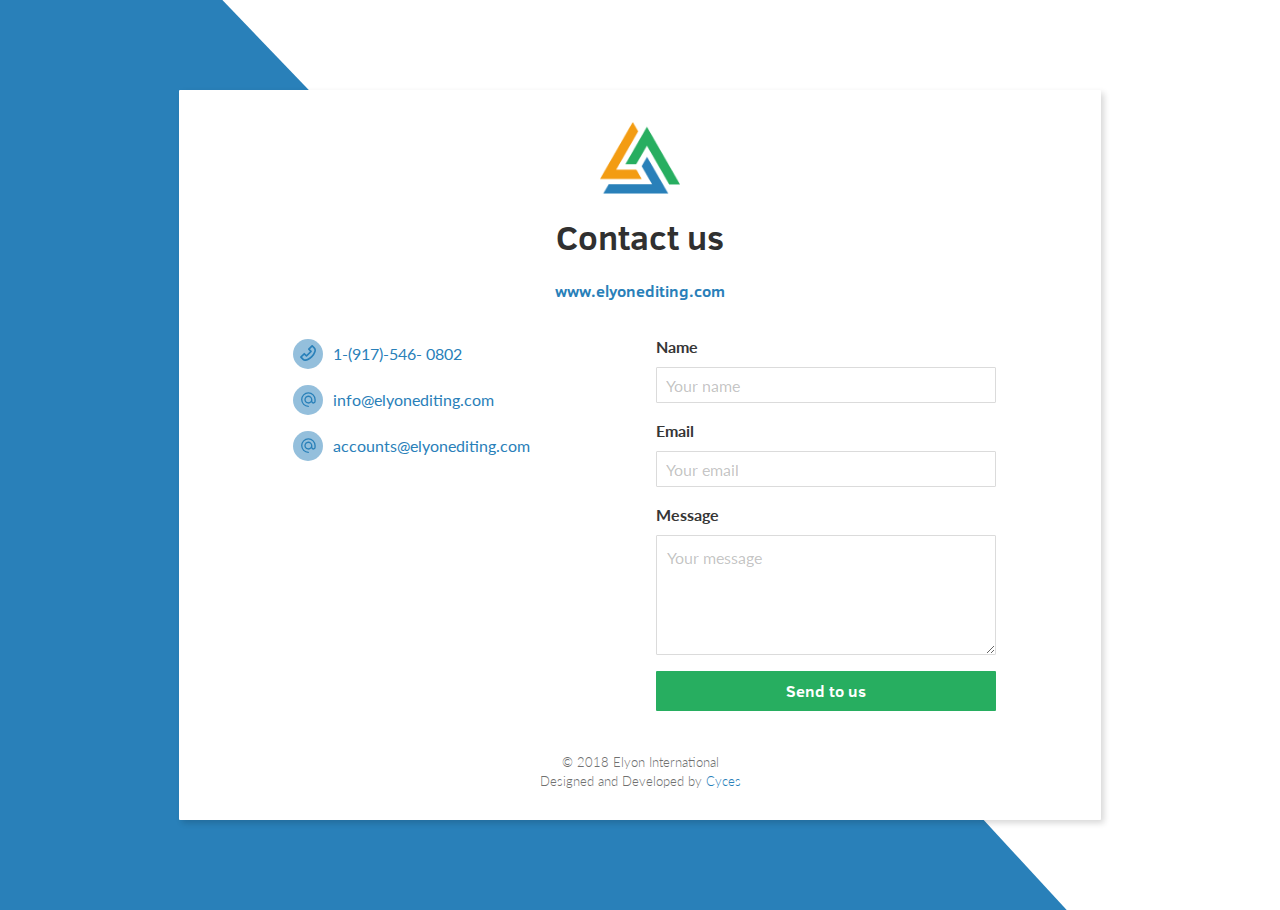
==== commit a5599bfe: "updates" ====
--- a/contact.html
+++ b/contact.html
@@ -1 +1 @@
-<!DOCTYPE html><html lang="en"> <head> <meta charset="utf-8"> <meta name="viewport" content="width=device-width, initial-scale=1"> <title>Contact Elyon Editing | UK | India</title> <meta name="description" content="Contact details of Elyon Editing team in UK and India. Email: info@elyonediting.com"> <link rel="apple-touch-icon" sizes="180x180" href="/apple-touch-icon.92d1797c.png"> <link rel="icon" type="image/png" sizes="32x32" href="/favicon-32x32.99b4b708.png"> <link rel="icon" type="image/png" sizes="16x16" href="/favicon-16x16.e81e148b.png"> <link rel="manifest" href="/site.5d32c4e1.webmanifest"> <link rel="mask-icon" href="/safari-pinned-tab.74bac3c5.svg" color="#5bbad5"> <meta name="msapplication-TileColor" content="#da532c"> <meta name="theme-color" content="#ffffff"> <link rel="stylesheet" href="/style.bdcd0b08.css">    <script async src="https://www.googletagmanager.com/gtag/js?id=UA-128391777-1"></script>  </head> <body> <main> <section class="one-screen one-screen--blue"> <div class="container"> <div class="one-screen__body"> <div class="one-screen__body__header"> <a class="one-screen__body__brand" href="/index.html"> <img src="/ElyonIdentity.a56fad85.png" alt="Elyon Editing : Image editing for Photography, Ecommerce and Jewellery"> </a> <div class="one-screen__body__title"> <h1>Contact us</h1> <a href="http://elyonediting.com"><h2>www.elyonediting.com</h2></a> </div> </div> <div class="one-screen__body__main"> <div class="columns"> <div class="column contact-info"> <div class="contact-info__row"> <img class="contact-info__row__icon" src="/contact-address-icon.017e10c7.svg" alt="address"> <div class="contact-info__row__content"> <p> Subam, 9/5, T3, 3rd floor<br> College Road, Nungambakkam, <br> Chennai - 600034 </p> </div> </div> <div class="contact-info__row"> <img class="contact-info__row__icon" src="/contact-phone-icon.d3677d3f.svg" alt="phone"> <div class="contact-info__row__content"> <a href="tel:1-(917)-546- 0802"> 1-(917)-546- 0802 </a> </div> </div> <div class="contact-info__row"> <img class="contact-info__row__icon" src="/contact-email-icon.ebe2a4c3.svg" alt="email"> <div class="contact-info__row__content"> <a href="mailto:info@elyonediting.com"> info@elyonediting.com </a> </div> </div> <div class="contact-info__row"> <img class="contact-info__row__icon" src="/contact-email-icon.ebe2a4c3.svg" alt="email"> <div class="contact-info__row__content"> <a href="mailto:accounts@elyonediting.com"> accounts@elyonediting.com </a> </div> </div> </div> <div class="column contact-form"> <form id="contact_form"> <div class="field"> <label class="label">Name</label> <div class="control"> <input class="input" type="text" name="name" placeholder="Your name"> </div> </div> <div class="field"> <label class="label">Email</label> <div class="control"> <input class="input" name="email" type="email" placeholder="Your email" value=""> </div> </div> <div class="field"> <label class="label">Message</label> <div class="control"> <textarea class="textarea" name="message" placeholder="Your message"></textarea> </div> </div> <div class="field"> <div class="control"> <button class="button is-primary is-fullwidth">Send to us</button> </div> </div> </form> </div> </div> </div> <div class="one-screen__body__footer"> <div class="copyright"> <p>© 2018 Elyon International</p> <p>Designed and Developed by <a href="https://cyces.co">Cyces</a></p> </div> </div> </div> </div> </section> </main> <script src="/src.8676148f.js"></script> <script src="https://static.formx.stream/tracker/v1/bundle.js"></script> <script>function t(){dataLayer.push(arguments)}!function(t,a,c,e,n,s){t.hj=t.hj||function(){(t.hj.q=t.hj.q||[]).push(arguments)},t._hjSettings={hjid:1071902,hjsv:6},n=a.getElementsByTagName("head")[0],(s=a.createElement("script")).async=1,s.src="https://static.hotjar.com/c/hotjar-"+t._hjSettings.hjid+".js?sv="+t._hjSettings.hjsv,n.appendChild(s)}(window,document),window.dataLayer=window.dataLayer||[],t("js",new Date),t("config","UA-128391777-1");var a=FormX.set();a.trackProject("ElyonEditing_244d67f0-377c-4676-9523-1723d201d2d9"),a.trackForm("ContactUs_c242283a-cb99-49dc-92ec-cb222c427e37","contact_form"),a.start();</script> </body> </html>+<!DOCTYPE html><html lang="en"> <head> <meta charset="utf-8"> <meta name="viewport" content="width=device-width, initial-scale=1"> <title>Contact Elyon Editing | UK | India</title> <meta name="description" content="Contact details of Elyon Editing team in UK and India. Email: info@elyonediting.com"> <link rel="apple-touch-icon" sizes="180x180" href="/apple-touch-icon.92d1797c.png"> <link rel="icon" type="image/png" sizes="32x32" href="/favicon-32x32.99b4b708.png"> <link rel="icon" type="image/png" sizes="16x16" href="/favicon-16x16.e81e148b.png"> <link rel="manifest" href="/assets/images/icons/site.webmanifest"> <link rel="mask-icon" href="/safari-pinned-tab.74bac3c5.svg" color="#5bbad5"> <meta name="msapplication-TileColor" content="#da532c"> <meta name="theme-color" content="#ffffff"> <link rel="stylesheet" href="/style.c16506c7.css">    <script async src="https://www.googletagmanager.com/gtag/js?id=UA-128391777-1"></script>  </head> <body> <main> <section class="one-screen one-screen--blue"> <div class="container"> <div class="one-screen__body"> <div class="one-screen__body__header"> <a class="one-screen__body__brand" href="/index.html"> <img src="/ElyonIdentity.a56fad85.png" alt="Elyon Editing : Image editing for Photography, Ecommerce and Jewellery"> </a> <div class="one-screen__body__title"> <h1>Contact us</h1> <a href="http://elyonediting.com"><h2>www.elyonediting.com</h2></a> </div> </div> <div class="one-screen__body__main"> <div class="columns"> <div class="column contact-info">  <div class="contact-info__row"> <img class="contact-info__row__icon" src="/contact-phone-icon.d3677d3f.svg" alt="phone"> <div class="contact-info__row__content"> <a href="tel:1-(917)-546- 0802"> 1-(917)-546- 0802 </a> </div> </div> <div class="contact-info__row"> <img class="contact-info__row__icon" src="/contact-email-icon.ebe2a4c3.svg" alt="email"> <div class="contact-info__row__content"> <a href="mailto:info@elyonediting.com"> info@elyonediting.com </a> </div> </div> <div class="contact-info__row"> <img class="contact-info__row__icon" src="/contact-email-icon.ebe2a4c3.svg" alt="email"> <div class="contact-info__row__content"> <a href="mailto:accounts@elyonediting.com"> accounts@elyonediting.com </a> </div> </div> </div> <div class="column contact-form"> <form id="contact_form"> <div class="field"> <label class="label">Name</label> <div class="control"> <input class="input" type="text" name="name" placeholder="Your name"> </div> </div> <div class="field"> <label class="label">Email</label> <div class="control"> <input class="input" name="email" type="email" placeholder="Your email" value=""> </div> </div> <div class="field"> <label class="label">Message</label> <div class="control"> <textarea class="textarea" name="message" placeholder="Your message"></textarea> </div> </div> <div class="field"> <div class="control"> <button class="button is-primary is-fullwidth">Send to us</button> </div> </div> </form> </div> </div> </div> <div class="one-screen__body__footer"> <div class="copyright"> <p>© 2018 Elyon International</p> <p>Designed and Developed by <a href="https://cyces.co">Cyces</a></p> </div> </div> </div> </div> </section> </main> <script src="/src.8676148f.js"></script> <script src="https://static.formx.stream/tracker/v1/bundle.js"></script> <script>function t(){dataLayer.push(arguments)}!function(t,a,c,e,n,s){t.hj=t.hj||function(){(t.hj.q=t.hj.q||[]).push(arguments)},t._hjSettings={hjid:1071902,hjsv:6},n=a.getElementsByTagName("head")[0],(s=a.createElement("script")).async=1,s.src="https://static.hotjar.com/c/hotjar-"+t._hjSettings.hjid+".js?sv="+t._hjSettings.hjsv,n.appendChild(s)}(window,document),window.dataLayer=window.dataLayer||[],t("js",new Date),t("config","UA-128391777-1");var a=FormX.set();a.trackProject("ElyonEditing_244d67f0-377c-4676-9523-1723d201d2d9"),a.trackForm("ContactUs_c242283a-cb99-49dc-92ec-cb222c427e37","contact_form"),a.start();</script> </body> </html>--- a/style.c16506c7.css
+++ b/style.c16506c7.css
@@ -0,0 +1,3 @@
+@font-face{font-family:Lato;font-style:normal;font-weight:300;src:url(Lato-Light.5df82332.woff2) format("woff2"),url(Lato-Light.faacc6b7.woff) format("woff")}@font-face{font-family:Clear Sans;font-style:normal;font-weight:300;src:url(ClearSans-Light.2243694e.woff2) format("woff2"),url(ClearSans-Light.d21d876e.woff) format("woff")}@font-face{font-family:Lato;font-style:normal;font-weight:400;src:url(Lato-Regular.936e807e.woff2) format("woff2"),url(Lato-Regular.b4eff091.woff) format("woff")}@font-face{font-family:Clear Sans;font-style:normal;font-weight:700;src:url(ClearSans-Bold.3334b3c8.woff2) format("woff2"),url(ClearSans-Bold.5e35bd80.woff) format("woff")}@font-face{font-family:Clear Sans;font-style:normal;font-weight:500;src:url(ClearSans-Medium.774a0e83.woff2) format("woff2"),url(ClearSans-Medium.2767fad3.woff) format("woff")}@font-face{font-family:Lato;font-style:normal;font-weight:700;src:url(Lato-Bold.10efbde1.woff2) format("woff2"),url(Lato-Bold.582a03e2.woff) format("woff")}/*! bulma.io v0.7.1 | MIT License | github.com/jgthms/bulma */@keyframes spinAround{0%{transform:rotate(0deg)}to{transform:rotate(359deg)}}.breadcrumb,.button,.delete,.file,.is-unselectable,.modal-close,.pagination-ellipsis,.pagination-link,.pagination-next,.pagination-previous,.tabs{-moz-user-select:none;-ms-user-select:none;-webkit-touch-callout:none;-webkit-user-select:none;user-select:none}.navbar-link:after,.select:not(.is-multiple):not(.is-loading):after{border:3px solid transparent;border-radius:2px;border-right:0;border-top:0;content:" ";display:block;height:.625em;margin-top:-.4375em;pointer-events:none;position:absolute;top:50%;transform:rotate(-45deg);transform-origin:center;width:.625em}.block:not(:last-child),.box:not(:last-child),.breadcrumb:not(:last-child),.content:not(:last-child),.highlight:not(:last-child),.level:not(:last-child),.message:not(:last-child),.notification:not(:last-child),.progress:not(:last-child),.subtitle:not(:last-child),.table-container:not(:last-child),.table:not(:last-child),.tabs:not(:last-child),.title:not(:last-child){margin-bottom:1.5rem}.delete,.modal-close{-moz-appearance:none;-webkit-appearance:none;background-color:rgba(10,10,10,.2);border:none;border-radius:290486px;cursor:pointer;display:inline-block;flex-grow:0;flex-shrink:0;font-size:0;height:20px;max-height:20px;max-width:20px;min-height:20px;min-width:20px;outline:none;position:relative;vertical-align:top;width:20px}.delete:after,.delete:before,.modal-close:after,.modal-close:before{background-color:#fff;content:"";display:block;left:50%;position:absolute;top:50%;transform:translateX(-50%) translateY(-50%) rotate(45deg);transform-origin:center center}.delete:before,.modal-close:before{height:2px;width:50%}.delete:after,.modal-close:after{height:50%;width:2px}.delete:focus,.delete:hover,.modal-close:focus,.modal-close:hover{background-color:rgba(10,10,10,.3)}.delete:active,.modal-close:active{background-color:rgba(10,10,10,.4)}.is-small.delete,.is-small.modal-close{height:16px;max-height:16px;max-width:16px;min-height:16px;min-width:16px;width:16px}.is-medium.delete,.is-medium.modal-close{height:24px;max-height:24px;max-width:24px;min-height:24px;min-width:24px;width:24px}.is-large.delete,.is-large.modal-close{height:32px;max-height:32px;max-width:32px;min-height:32px;min-width:32px;width:32px}.button.is-loading:after,.control.is-loading:after,.loader,.select.is-loading:after{animation:spinAround .5s linear infinite;border-color:transparent transparent #dbdbdb #dbdbdb;border-radius:290486px;border-style:solid;border-width:2px;content:"";display:block;height:1em;position:relative;width:1em}.hero-video,.image.is-1by1 img,.image.is-1by2 img,.image.is-1by3 img,.image.is-2by1 img,.image.is-2by3 img,.image.is-3by1 img,.image.is-3by2 img,.image.is-3by4 img,.image.is-3by5 img,.image.is-4by3 img,.image.is-4by5 img,.image.is-5by3 img,.image.is-5by4 img,.image.is-9by16 img,.image.is-16by9 img,.image.is-square img,.is-overlay,.modal,.modal-background{bottom:0;left:0;position:absolute;right:0;top:0}.button,.file-cta,.file-name,.input,.pagination-ellipsis,.pagination-link,.pagination-next,.pagination-previous,.select select,.textarea{-moz-appearance:none;-webkit-appearance:none;align-items:center;border:1px solid transparent;border-radius:4px;box-shadow:none;display:inline-flex;font-size:1rem;height:2.25em;justify-content:flex-start;line-height:1.5;padding:calc(.375em - 1px) calc(.625em - 1px);position:relative;vertical-align:top}.button:active,.button:focus,.file-cta:active,.file-cta:focus,.file-name:active,.file-name:focus,.input:active,.input:focus,.is-active.button,.is-active.file-cta,.is-active.file-name,.is-active.input,.is-active.pagination-ellipsis,.is-active.pagination-link,.is-active.pagination-next,.is-active.pagination-previous,.is-active.textarea,.is-focused.button,.is-focused.file-cta,.is-focused.file-name,.is-focused.input,.is-focused.pagination-ellipsis,.is-focused.pagination-link,.is-focused.pagination-next,.is-focused.pagination-previous,.is-focused.textarea,.pagination-ellipsis:active,.pagination-ellipsis:focus,.pagination-link:active,.pagination-link:focus,.pagination-next:active,.pagination-next:focus,.pagination-previous:active,.pagination-previous:focus,.select select.is-active,.select select.is-focused,.select select:active,.select select:focus,.textarea:active,.textarea:focus{outline:none}.button[disabled],.file-cta[disabled],.file-name[disabled],.input[disabled],.pagination-ellipsis[disabled],.pagination-link[disabled],.pagination-next[disabled],.pagination-previous[disabled],.select select[disabled],.textarea[disabled]{cursor:not-allowed}
+
+/*! minireset.css v0.0.3 | MIT License | github.com/jgthms/minireset.css */blockquote,body,dd,dl,dt,fieldset,figure,h1,h2,h3,h4,h5,h6,hr,html,iframe,legend,li,ol,p,pre,textarea,ul{margin:0;padding:0}h1,h2,h3,h4,h5,h6{font-size:100%;font-weight:400}ul{list-style:none}button,input,select,textarea{margin:0}html{box-sizing:border-box}*,:after,:before{box-sizing:inherit}audio,img,video{height:auto;max-width:100%}iframe{border:0}table{border-collapse:collapse;border-spacing:0}td,th{padding:0;text-align:left}html{-moz-osx-font-smoothing:grayscale;-webkit-font-smoothing:antialiased;background-color:#fff;font-size:16px;min-width:300px;overflow-x:hidden;overflow-y:scroll;text-rendering:optimizeLegibility;text-size-adjust:100%}article,aside,figure,footer,header,hgroup,section{display:block}body,button,input,select,textarea{font-family:Lato,sans-serif}code,pre{-moz-osx-font-smoothing:auto;-webkit-font-smoothing:auto;font-family:monospace}body{color:#4a4a4a;font-size:1rem;font-weight:400;line-height:1.5}a{color:#2980b9;cursor:pointer;text-decoration:none}a strong{color:currentColor}a:hover{color:#363636}code{color:#ff3860;font-size:.875em;font-weight:400;padding:.25em .5em}code,hr{background-color:#f5f5f5}hr{border:none;display:block;height:2px;margin:1.5rem 0}img{height:auto}input[type=checkbox],input[type=radio]{vertical-align:baseline}small{font-size:.875em}span{font-style:inherit;font-weight:inherit}strong{color:#363636;font-weight:700}pre{-webkit-overflow-scrolling:touch;background-color:#f5f5f5;color:#4a4a4a;font-size:.875em;overflow-x:auto;padding:1.25rem 1.5rem;white-space:pre;word-wrap:normal}pre code{background-color:transparent;color:currentColor;font-size:1em;padding:0}table td,table th{text-align:left;vertical-align:top}table th{color:#363636}.is-clearfix:after{clear:both;content:" ";display:table}.is-pulled-left{float:left!important}.is-pulled-right{float:right!important}.is-clipped{overflow:hidden!important}.is-size-1{font-size:3rem!important}.is-size-2{font-size:2.5rem!important}.is-size-3{font-size:2rem!important}.is-size-4{font-size:1.5rem!important}.is-size-5{font-size:1.25rem!important}.is-size-6{font-size:1rem!important}.is-size-7{font-size:.75rem!important}@media screen and (max-width:768px){.is-size-1-mobile{font-size:3rem!important}.is-size-2-mobile{font-size:2.5rem!important}.is-size-3-mobile{font-size:2rem!important}.is-size-4-mobile{font-size:1.5rem!important}.is-size-5-mobile{font-size:1.25rem!important}.is-size-6-mobile{font-size:1rem!important}.is-size-7-mobile{font-size:.75rem!important}}@media print,screen and (min-width:769px){.is-size-1-tablet{font-size:3rem!important}.is-size-2-tablet{font-size:2.5rem!important}.is-size-3-tablet{font-size:2rem!important}.is-size-4-tablet{font-size:1.5rem!important}.is-size-5-tablet{font-size:1.25rem!important}.is-size-6-tablet{font-size:1rem!important}.is-size-7-tablet{font-size:.75rem!important}}@media screen and (max-width:1087px){.is-size-1-touch{font-size:3rem!important}.is-size-2-touch{font-size:2.5rem!important}.is-size-3-touch{font-size:2rem!important}.is-size-4-touch{font-size:1.5rem!important}.is-size-5-touch{font-size:1.25rem!important}.is-size-6-touch{font-size:1rem!important}.is-size-7-touch{font-size:.75rem!important}}@media screen and (min-width:1088px){.is-size-1-desktop{font-size:3rem!important}.is-size-2-desktop{font-size:2.5rem!important}.is-size-3-desktop{font-size:2rem!important}.is-size-4-desktop{font-size:1.5rem!important}.is-size-5-desktop{font-size:1.25rem!important}.is-size-6-desktop{font-size:1rem!important}.is-size-7-desktop{font-size:.75rem!important}}@media screen and (min-width:1280px){.is-size-1-widescreen{font-size:3rem!important}.is-size-2-widescreen{font-size:2.5rem!important}.is-size-3-widescreen{font-size:2rem!important}.is-size-4-widescreen{font-size:1.5rem!important}.is-size-5-widescreen{font-size:1.25rem!important}.is-size-6-widescreen{font-size:1rem!important}.is-size-7-widescreen{font-size:.75rem!important}}@media screen and (min-width:1472px){.is-size-1-fullhd{font-size:3rem!important}.is-size-2-fullhd{font-size:2.5rem!important}.is-size-3-fullhd{font-size:2rem!important}.is-size-4-fullhd{font-size:1.5rem!important}.is-size-5-fullhd{font-size:1.25rem!important}.is-size-6-fullhd{font-size:1rem!important}.is-size-7-fullhd{font-size:.75rem!important}}.has-text-centered{text-align:center!important}.has-text-justified{text-align:justify!important}.has-text-left{text-align:left!important}.has-text-right{text-align:right!important}@media screen and (max-width:768px){.has-text-centered-mobile{text-align:center!important}}@media print,screen and (min-width:769px){.has-text-centered-tablet{text-align:center!important}}@media screen and (min-width:769px) and (max-width:1087px){.has-text-centered-tablet-only{text-align:center!important}}@media screen and (max-width:1087px){.has-text-centered-touch{text-align:center!important}}@media screen and (min-width:1088px){.has-text-centered-desktop{text-align:center!important}}@media screen and (min-width:1088px) and (max-width:1279px){.has-text-centered-desktop-only{text-align:center!important}}@media screen and (min-width:1280px){.has-text-centered-widescreen{text-align:center!important}}@media screen and (min-width:1280px) and (max-width:1471px){.has-text-centered-widescreen-only{text-align:center!important}}@media screen and (min-width:1472px){.has-text-centered-fullhd{text-align:center!important}}@media screen and (max-width:768px){.has-text-justified-mobile{text-align:justify!important}}@media print,screen and (min-width:769px){.has-text-justified-tablet{text-align:justify!important}}@media screen and (min-width:769px) and (max-width:1087px){.has-text-justified-tablet-only{text-align:justify!important}}@media screen and (max-width:1087px){.has-text-justified-touch{text-align:justify!important}}@media screen and (min-width:1088px){.has-text-justified-desktop{text-align:justify!important}}@media screen and (min-width:1088px) and (max-width:1279px){.has-text-justified-desktop-only{text-align:justify!important}}@media screen and (min-width:1280px){.has-text-justified-widescreen{text-align:justify!important}}@media screen and (min-width:1280px) and (max-width:1471px){.has-text-justified-widescreen-only{text-align:justify!important}}@media screen and (min-width:1472px){.has-text-justified-fullhd{text-align:justify!important}}@media screen and (max-width:768px){.has-text-left-mobile{text-align:left!important}}@media print,screen and (min-width:769px){.has-text-left-tablet{text-align:left!important}}@media screen and (min-width:769px) and (max-width:1087px){.has-text-left-tablet-only{text-align:left!important}}@media screen and (max-width:1087px){.has-text-left-touch{text-align:left!important}}@media screen and (min-width:1088px){.has-text-left-desktop{text-align:left!important}}@media screen and (min-width:1088px) and (max-width:1279px){.has-text-left-desktop-only{text-align:left!important}}@media screen and (min-width:1280px){.has-text-left-widescreen{text-align:left!important}}@media screen and (min-width:1280px) and (max-width:1471px){.has-text-left-widescreen-only{text-align:left!important}}@media screen and (min-width:1472px){.has-text-left-fullhd{text-align:left!important}}@media screen and (max-width:768px){.has-text-right-mobile{text-align:right!important}}@media print,screen and (min-width:769px){.has-text-right-tablet{text-align:right!important}}@media screen and (min-width:769px) and (max-width:1087px){.has-text-right-tablet-only{text-align:right!important}}@media screen and (max-width:1087px){.has-text-right-touch{text-align:right!important}}@media screen and (min-width:1088px){.has-text-right-desktop{text-align:right!important}}@media screen and (min-width:1088px) and (max-width:1279px){.has-text-right-desktop-only{text-align:right!important}}@media screen and (min-width:1280px){.has-text-right-widescreen{text-align:right!important}}@media screen and (min-width:1280px) and (max-width:1471px){.has-text-right-widescreen-only{text-align:right!important}}@media screen and (min-width:1472px){.has-text-right-fullhd{text-align:right!important}}.is-capitalized{text-transform:capitalize!important}.is-lowercase{text-transform:lowercase!important}.is-uppercase{text-transform:uppercase!important}.is-italic{font-style:italic!important}.has-text-white{color:#fff!important}a.has-text-white:focus,a.has-text-white:hover{color:#e6e6e6!important}.has-background-white{background-color:#fff!important}.has-text-black{color:#0a0a0a!important}a.has-text-black:focus,a.has-text-black:hover{color:#000!important}.has-background-black{background-color:#0a0a0a!important}.has-text-light{color:#f5f5f5!important}a.has-text-light:focus,a.has-text-light:hover{color:#dbdbdb!important}.has-background-light{background-color:#f5f5f5!important}.has-text-dark{color:#363636!important}a.has-text-dark:focus,a.has-text-dark:hover{color:#1c1c1c!important}.has-background-dark{background-color:#363636!important}.has-text-primary{color:#27ae60!important}a.has-text-primary:focus,a.has-text-primary:hover{color:#1e8449!important}.has-background-primary{background-color:#27ae60!important}.has-text-link{color:#2980b9!important}a.has-text-link:focus,a.has-text-link:hover{color:#20638f!important}.has-background-link{background-color:#2980b9!important}.has-text-info{color:#209cee!important}a.has-text-info:focus,a.has-text-info:hover{color:#0f81cc!important}.has-background-info{background-color:#209cee!important}.has-text-success{color:#23d160!important}a.has-text-success:focus,a.has-text-success:hover{color:#1ca64c!important}.has-background-success{background-color:#23d160!important}.has-text-warning{color:#ffdd57!important}a.has-text-warning:focus,a.has-text-warning:hover{color:#ffd324!important}.has-background-warning{background-color:#ffdd57!important}.has-text-danger{color:#ff3860!important}a.has-text-danger:focus,a.has-text-danger:hover{color:#ff0537!important}.has-background-danger{background-color:#ff3860!important}.has-text-black-bis{color:#121212!important}.has-background-black-bis{background-color:#121212!important}.has-text-black-ter{color:#242424!important}.has-background-black-ter{background-color:#242424!important}.has-text-grey-darker{color:#363636!important}.has-background-grey-darker{background-color:#363636!important}.has-text-grey-dark{color:#4a4a4a!important}.has-background-grey-dark{background-color:#4a4a4a!important}.has-text-grey{color:#7a7a7a!important}.has-background-grey{background-color:#7a7a7a!important}.has-text-grey-light{color:#b5b5b5!important}.has-background-grey-light{background-color:#b5b5b5!important}.has-text-grey-lighter{color:#dbdbdb!important}.has-background-grey-lighter{background-color:#dbdbdb!important}.has-text-white-ter{color:#f5f5f5!important}.has-background-white-ter{background-color:#f5f5f5!important}.has-text-white-bis{color:#fafafa!important}.has-background-white-bis{background-color:#fafafa!important}.has-text-weight-light{font-weight:300!important}.has-text-weight-normal{font-weight:400!important}.has-text-weight-semibold{font-weight:600!important}.has-text-weight-bold{font-weight:700!important}.is-block{display:block!important}@media screen and (max-width:768px){.is-block-mobile{display:block!important}}@media print,screen and (min-width:769px){.is-block-tablet{display:block!important}}@media screen and (min-width:769px) and (max-width:1087px){.is-block-tablet-only{display:block!important}}@media screen and (max-width:1087px){.is-block-touch{display:block!important}}@media screen and (min-width:1088px){.is-block-desktop{display:block!important}}@media screen and (min-width:1088px) and (max-width:1279px){.is-block-desktop-only{display:block!important}}@media screen and (min-width:1280px){.is-block-widescreen{display:block!important}}@media screen and (min-width:1280px) and (max-width:1471px){.is-block-widescreen-only{display:block!important}}@media screen and (min-width:1472px){.is-block-fullhd{display:block!important}}.is-flex{display:flex!important}@media screen and (max-width:768px){.is-flex-mobile{display:flex!important}}@media print,screen and (min-width:769px){.is-flex-tablet{display:flex!important}}@media screen and (min-width:769px) and (max-width:1087px){.is-flex-tablet-only{display:flex!important}}@media screen and (max-width:1087px){.is-flex-touch{display:flex!important}}@media screen and (min-width:1088px){.is-flex-desktop{display:flex!important}}@media screen and (min-width:1088px) and (max-width:1279px){.is-flex-desktop-only{display:flex!important}}@media screen and (min-width:1280px){.is-flex-widescreen{display:flex!important}}@media screen and (min-width:1280px) and (max-width:1471px){.is-flex-widescreen-only{display:flex!important}}@media screen and (min-width:1472px){.is-flex-fullhd{display:flex!important}}.is-inline{display:inline!important}@media screen and (max-width:768px){.is-inline-mobile{display:inline!important}}@media print,screen and (min-width:769px){.is-inline-tablet{display:inline!important}}@media screen and (min-width:769px) and (max-width:1087px){.is-inline-tablet-only{display:inline!important}}@media screen and (max-width:1087px){.is-inline-touch{display:inline!important}}@media screen and (min-width:1088px){.is-inline-desktop{display:inline!important}}@media screen and (min-width:1088px) and (max-width:1279px){.is-inline-desktop-only{display:inline!important}}@media screen and (min-width:1280px){.is-inline-widescreen{display:inline!important}}@media screen and (min-width:1280px) and (max-width:1471px){.is-inline-widescreen-only{display:inline!important}}@media screen and (min-width:1472px){.is-inline-fullhd{display:inline!important}}.is-inline-block{display:inline-block!important}@media screen and (max-width:768px){.is-inline-block-mobile{display:inline-block!important}}@media print,screen and (min-width:769px){.is-inline-block-tablet{display:inline-block!important}}@media screen and (min-width:769px) and (max-width:1087px){.is-inline-block-tablet-only{display:inline-block!important}}@media screen and (max-width:1087px){.is-inline-block-touch{display:inline-block!important}}@media screen and (min-width:1088px){.is-inline-block-desktop{display:inline-block!important}}@media screen and (min-width:1088px) and (max-width:1279px){.is-inline-block-desktop-only{display:inline-block!important}}@media screen and (min-width:1280px){.is-inline-block-widescreen{display:inline-block!important}}@media screen and (min-width:1280px) and (max-width:1471px){.is-inline-block-widescreen-only{display:inline-block!important}}@media screen and (min-width:1472px){.is-inline-block-fullhd{display:inline-block!important}}.is-inline-flex{display:inline-flex!important}@media screen and (max-width:768px){.is-inline-flex-mobile{display:inline-flex!important}}@media print,screen and (min-width:769px){.is-inline-flex-tablet{display:inline-flex!important}}@media screen and (min-width:769px) and (max-width:1087px){.is-inline-flex-tablet-only{display:inline-flex!important}}@media screen and (max-width:1087px){.is-inline-flex-touch{display:inline-flex!important}}@media screen and (min-width:1088px){.is-inline-flex-desktop{display:inline-flex!important}}@media screen and (min-width:1088px) and (max-width:1279px){.is-inline-flex-desktop-only{display:inline-flex!important}}@media screen and (min-width:1280px){.is-inline-flex-widescreen{display:inline-flex!important}}@media screen and (min-width:1280px) and (max-width:1471px){.is-inline-flex-widescreen-only{display:inline-flex!important}}@media screen and (min-width:1472px){.is-inline-flex-fullhd{display:inline-flex!important}}.is-hidden{display:none!important}@media screen and (max-width:768px){.is-hidden-mobile{display:none!important}}@media print,screen and (min-width:769px){.is-hidden-tablet{display:none!important}}@media screen and (min-width:769px) and (max-width:1087px){.is-hidden-tablet-only{display:none!important}}@media screen and (max-width:1087px){.is-hidden-touch{display:none!important}}@media screen and (min-width:1088px){.is-hidden-desktop{display:none!important}}@media screen and (min-width:1088px) and (max-width:1279px){.is-hidden-desktop-only{display:none!important}}@media screen and (min-width:1280px){.is-hidden-widescreen{display:none!important}}@media screen and (min-width:1280px) and (max-width:1471px){.is-hidden-widescreen-only{display:none!important}}@media screen and (min-width:1472px){.is-hidden-fullhd{display:none!important}}.is-invisible{visibility:hidden!important}@media screen and (max-width:768px){.is-invisible-mobile{visibility:hidden!important}}@media print,screen and (min-width:769px){.is-invisible-tablet{visibility:hidden!important}}@media screen and (min-width:769px) and (max-width:1087px){.is-invisible-tablet-only{visibility:hidden!important}}@media screen and (max-width:1087px){.is-invisible-touch{visibility:hidden!important}}@media screen and (min-width:1088px){.is-invisible-desktop{visibility:hidden!important}}@media screen and (min-width:1088px) and (max-width:1279px){.is-invisible-desktop-only{visibility:hidden!important}}@media screen and (min-width:1280px){.is-invisible-widescreen{visibility:hidden!important}}@media screen and (min-width:1280px) and (max-width:1471px){.is-invisible-widescreen-only{visibility:hidden!important}}@media screen and (min-width:1472px){.is-invisible-fullhd{visibility:hidden!important}}.is-marginless{margin:0!important}.is-paddingless{padding:0!important}.is-radiusless{border-radius:0!important}.is-shadowless{box-shadow:none!important}.box{background-color:#fff;border-radius:6px;box-shadow:0 2px 3px rgba(10,10,10,.1),0 0 0 1px rgba(10,10,10,.1);color:#4a4a4a;display:block;padding:1.25rem}a.box:focus,a.box:hover{box-shadow:0 2px 3px rgba(10,10,10,.1),0 0 0 1px #2980b9}a.box:active{box-shadow:inset 0 1px 2px rgba(10,10,10,.2),0 0 0 1px #2980b9}.button{background-color:#fff;border-color:#dbdbdb;border-width:1px;color:#363636;cursor:pointer;justify-content:center;padding:calc(.375em - 1px) .75em;text-align:center;white-space:nowrap}.button strong{color:inherit}.button .icon,.button .icon.is-large,.button .icon.is-medium,.button .icon.is-small{height:1.5em;width:1.5em}.button .icon:first-child:not(:last-child){margin-left:calc(-.375em - 1px);margin-right:.1875em}.button .icon:last-child:not(:first-child){margin-left:.1875em;margin-right:calc(-.375em - 1px)}.button .icon:first-child:last-child{margin-left:calc(-.375em - 1px);margin-right:calc(-.375em - 1px)}.button.is-hovered,.button:hover{border-color:#b5b5b5;color:#363636}.button.is-focused,.button:focus{border-color:#3273dc;color:#363636}.button.is-focused:not(:active),.button:focus:not(:active){box-shadow:0 0 0 .125em rgba(41,128,185,.25)}.button.is-active,.button:active{border-color:#4a4a4a;color:#363636}.button.is-text{background-color:transparent;border-color:transparent;color:#4a4a4a;text-decoration:underline}.button.is-text.is-focused,.button.is-text.is-hovered,.button.is-text:focus,.button.is-text:hover{background-color:#f5f5f5;color:#363636}.button.is-text.is-active,.button.is-text:active{background-color:#e8e8e8;color:#363636}.button.is-text[disabled]{background-color:transparent;border-color:transparent;box-shadow:none}.button.is-white{background-color:#fff;border-color:transparent;color:#0a0a0a}.button.is-white.is-hovered,.button.is-white:hover{background-color:#f9f9f9;border-color:transparent;color:#0a0a0a}.button.is-white.is-focused,.button.is-white:focus{border-color:transparent;color:#0a0a0a}.button.is-white.is-focused:not(:active),.button.is-white:focus:not(:active){box-shadow:0 0 0 .125em hsla(0,0%,100%,.25)}.button.is-white.is-active,.button.is-white:active{background-color:#f2f2f2;border-color:transparent;color:#0a0a0a}.button.is-white[disabled]{background-color:#fff;border-color:transparent;box-shadow:none}.button.is-white.is-inverted{background-color:#0a0a0a;color:#fff}.button.is-white.is-inverted:hover{background-color:#000}.button.is-white.is-inverted[disabled]{background-color:#0a0a0a;border-color:transparent;box-shadow:none;color:#fff}.button.is-white.is-loading:after{border-color:transparent transparent #0a0a0a #0a0a0a!important}.button.is-white.is-outlined{background-color:transparent;border-color:#fff;color:#fff}.button.is-white.is-outlined:focus,.button.is-white.is-outlined:hover{background-color:#fff;border-color:#fff;color:#0a0a0a}.button.is-white.is-outlined.is-loading:after{border-color:transparent transparent #fff #fff!important}.button.is-white.is-outlined[disabled]{background-color:transparent;border-color:#fff;box-shadow:none;color:#fff}.button.is-white.is-inverted.is-outlined{background-color:transparent;border-color:#0a0a0a;color:#0a0a0a}.button.is-white.is-inverted.is-outlined:focus,.button.is-white.is-inverted.is-outlined:hover{background-color:#0a0a0a;color:#fff}.button.is-white.is-inverted.is-outlined[disabled]{background-color:transparent;border-color:#0a0a0a;box-shadow:none;color:#0a0a0a}.button.is-black{background-color:#0a0a0a;border-color:transparent;color:#fff}.button.is-black.is-hovered,.button.is-black:hover{background-color:#040404;border-color:transparent;color:#fff}.button.is-black.is-focused,.button.is-black:focus{border-color:transparent;color:#fff}.button.is-black.is-focused:not(:active),.button.is-black:focus:not(:active){box-shadow:0 0 0 .125em rgba(10,10,10,.25)}.button.is-black.is-active,.button.is-black:active{background-color:#000;border-color:transparent;color:#fff}.button.is-black[disabled]{background-color:#0a0a0a;border-color:transparent;box-shadow:none}.button.is-black.is-inverted{background-color:#fff;color:#0a0a0a}.button.is-black.is-inverted:hover{background-color:#f2f2f2}.button.is-black.is-inverted[disabled]{background-color:#fff;border-color:transparent;box-shadow:none;color:#0a0a0a}.button.is-black.is-loading:after{border-color:transparent transparent #fff #fff!important}.button.is-black.is-outlined{background-color:transparent;border-color:#0a0a0a;color:#0a0a0a}.button.is-black.is-outlined:focus,.button.is-black.is-outlined:hover{background-color:#0a0a0a;border-color:#0a0a0a;color:#fff}.button.is-black.is-outlined.is-loading:after{border-color:transparent transparent #0a0a0a #0a0a0a!important}.button.is-black.is-outlined[disabled]{background-color:transparent;border-color:#0a0a0a;box-shadow:none;color:#0a0a0a}.button.is-black.is-inverted.is-outlined{background-color:transparent;border-color:#fff;color:#fff}.button.is-black.is-inverted.is-outlined:focus,.button.is-black.is-inverted.is-outlined:hover{background-color:#fff;color:#0a0a0a}.button.is-black.is-inverted.is-outlined[disabled]{background-color:transparent;border-color:#fff;box-shadow:none;color:#fff}.button.is-light{background-color:#f5f5f5;border-color:transparent;color:#363636}.button.is-light.is-hovered,.button.is-light:hover{background-color:#eee;border-color:transparent;color:#363636}.button.is-light.is-focused,.button.is-light:focus{border-color:transparent;color:#363636}.button.is-light.is-focused:not(:active),.button.is-light:focus:not(:active){box-shadow:0 0 0 .125em hsla(0,0%,96.1%,.25)}.button.is-light.is-active,.button.is-light:active{background-color:#e8e8e8;border-color:transparent;color:#363636}.button.is-light[disabled]{background-color:#f5f5f5;border-color:transparent;box-shadow:none}.button.is-light.is-inverted{background-color:#363636;color:#f5f5f5}.button.is-light.is-inverted:hover{background-color:#292929}.button.is-light.is-inverted[disabled]{background-color:#363636;border-color:transparent;box-shadow:none;color:#f5f5f5}.button.is-light.is-loading:after{border-color:transparent transparent #363636 #363636!important}.button.is-light.is-outlined{background-color:transparent;border-color:#f5f5f5;color:#f5f5f5}.button.is-light.is-outlined:focus,.button.is-light.is-outlined:hover{background-color:#f5f5f5;border-color:#f5f5f5;color:#363636}.button.is-light.is-outlined.is-loading:after{border-color:transparent transparent #f5f5f5 #f5f5f5!important}.button.is-light.is-outlined[disabled]{background-color:transparent;border-color:#f5f5f5;box-shadow:none;color:#f5f5f5}.button.is-light.is-inverted.is-outlined{background-color:transparent;border-color:#363636;color:#363636}.button.is-light.is-inverted.is-outlined:focus,.button.is-light.is-inverted.is-outlined:hover{background-color:#363636;color:#f5f5f5}.button.is-light.is-inverted.is-outlined[disabled]{background-color:transparent;border-color:#363636;box-shadow:none;color:#363636}.button.is-dark{background-color:#363636;border-color:transparent;color:#f5f5f5}.button.is-dark.is-hovered,.button.is-dark:hover{background-color:#2f2f2f;border-color:transparent;color:#f5f5f5}.button.is-dark.is-focused,.button.is-dark:focus{border-color:transparent;color:#f5f5f5}.button.is-dark.is-focused:not(:active),.button.is-dark:focus:not(:active){box-shadow:0 0 0 .125em rgba(54,54,54,.25)}.button.is-dark.is-active,.button.is-dark:active{background-color:#292929;border-color:transparent;color:#f5f5f5}.button.is-dark[disabled]{background-color:#363636;border-color:transparent;box-shadow:none}.button.is-dark.is-inverted{background-color:#f5f5f5;color:#363636}.button.is-dark.is-inverted:hover{background-color:#e8e8e8}.button.is-dark.is-inverted[disabled]{background-color:#f5f5f5;border-color:transparent;box-shadow:none;color:#363636}.button.is-dark.is-loading:after{border-color:transparent transparent #f5f5f5 #f5f5f5!important}.button.is-dark.is-outlined{background-color:transparent;border-color:#363636;color:#363636}.button.is-dark.is-outlined:focus,.button.is-dark.is-outlined:hover{background-color:#363636;border-color:#363636;color:#f5f5f5}.button.is-dark.is-outlined.is-loading:after{border-color:transparent transparent #363636 #363636!important}.button.is-dark.is-outlined[disabled]{background-color:transparent;border-color:#363636;box-shadow:none;color:#363636}.button.is-dark.is-inverted.is-outlined{background-color:transparent;border-color:#f5f5f5;color:#f5f5f5}.button.is-dark.is-inverted.is-outlined:focus,.button.is-dark.is-inverted.is-outlined:hover{background-color:#f5f5f5;color:#363636}.button.is-dark.is-inverted.is-outlined[disabled]{background-color:transparent;border-color:#f5f5f5;box-shadow:none;color:#f5f5f5}.button.is-primary{background-color:#27ae60;border-color:transparent;color:#fff}.button.is-primary.is-hovered,.button.is-primary:hover{background-color:#25a45a;border-color:transparent;color:#fff}.button.is-primary.is-focused,.button.is-primary:focus{border-color:transparent;color:#fff}.button.is-primary.is-focused:not(:active),.button.is-primary:focus:not(:active){box-shadow:0 0 0 .125em rgba(39,174,96,.25)}.button.is-primary.is-active,.button.is-primary:active{background-color:#295;border-color:transparent;color:#fff}.button.is-primary[disabled]{background-color:#27ae60;border-color:transparent;box-shadow:none}.button.is-primary.is-inverted{background-color:#fff;color:#27ae60}.button.is-primary.is-inverted:hover{background-color:#f2f2f2}.button.is-primary.is-inverted[disabled]{background-color:#fff;border-color:transparent;box-shadow:none;color:#27ae60}.button.is-primary.is-loading:after{border-color:transparent transparent #fff #fff!important}.button.is-primary.is-outlined{background-color:transparent;border-color:#27ae60;color:#27ae60}.button.is-primary.is-outlined:focus,.button.is-primary.is-outlined:hover{background-color:#27ae60;border-color:#27ae60;color:#fff}.button.is-primary.is-outlined.is-loading:after{border-color:transparent transparent #27ae60 #27ae60!important}.button.is-primary.is-outlined[disabled]{background-color:transparent;border-color:#27ae60;box-shadow:none;color:#27ae60}.button.is-primary.is-inverted.is-outlined{background-color:transparent;border-color:#fff;color:#fff}.button.is-primary.is-inverted.is-outlined:focus,.button.is-primary.is-inverted.is-outlined:hover{background-color:#fff;color:#27ae60}.button.is-primary.is-inverted.is-outlined[disabled]{background-color:transparent;border-color:#fff;box-shadow:none;color:#fff}.button.is-link{background-color:#2980b9;border-color:transparent;color:#fff}.button.is-link.is-hovered,.button.is-link:hover{background-color:#2779af;border-color:transparent;color:#fff}.button.is-link.is-focused,.button.is-link:focus{border-color:transparent;color:#fff}.button.is-link.is-focused:not(:active),.button.is-link:focus:not(:active){box-shadow:0 0 0 .125em rgba(41,128,185,.25)}.button.is-link.is-active,.button.is-link:active{background-color:#2472a4;border-color:transparent;color:#fff}.button.is-link[disabled]{background-color:#2980b9;border-color:transparent;box-shadow:none}.button.is-link.is-inverted{background-color:#fff;color:#2980b9}.button.is-link.is-inverted:hover{background-color:#f2f2f2}.button.is-link.is-inverted[disabled]{background-color:#fff;border-color:transparent;box-shadow:none;color:#2980b9}.button.is-link.is-loading:after{border-color:transparent transparent #fff #fff!important}.button.is-link.is-outlined{background-color:transparent;border-color:#2980b9;color:#2980b9}.button.is-link.is-outlined:focus,.button.is-link.is-outlined:hover{background-color:#2980b9;border-color:#2980b9;color:#fff}.button.is-link.is-outlined.is-loading:after{border-color:transparent transparent #2980b9 #2980b9!important}.button.is-link.is-outlined[disabled]{background-color:transparent;border-color:#2980b9;box-shadow:none;color:#2980b9}.button.is-link.is-inverted.is-outlined{background-color:transparent;border-color:#fff;color:#fff}.button.is-link.is-inverted.is-outlined:focus,.button.is-link.is-inverted.is-outlined:hover{background-color:#fff;color:#2980b9}.button.is-link.is-inverted.is-outlined[disabled]{background-color:transparent;border-color:#fff;box-shadow:none;color:#fff}.button.is-info{background-color:#209cee;border-color:transparent;color:#fff}.button.is-info.is-hovered,.button.is-info:hover{background-color:#1496ed;border-color:transparent;color:#fff}.button.is-info.is-focused,.button.is-info:focus{border-color:transparent;color:#fff}.button.is-info.is-focused:not(:active),.button.is-info:focus:not(:active){box-shadow:0 0 0 .125em rgba(32,156,238,.25)}.button.is-info.is-active,.button.is-info:active{background-color:#118fe4;border-color:transparent;color:#fff}.button.is-info[disabled]{background-color:#209cee;border-color:transparent;box-shadow:none}.button.is-info.is-inverted{background-color:#fff;color:#209cee}.button.is-info.is-inverted:hover{background-color:#f2f2f2}.button.is-info.is-inverted[disabled]{background-color:#fff;border-color:transparent;box-shadow:none;color:#209cee}.button.is-info.is-loading:after{border-color:transparent transparent #fff #fff!important}.button.is-info.is-outlined{background-color:transparent;border-color:#209cee;color:#209cee}.button.is-info.is-outlined:focus,.button.is-info.is-outlined:hover{background-color:#209cee;border-color:#209cee;color:#fff}.button.is-info.is-outlined.is-loading:after{border-color:transparent transparent #209cee #209cee!important}.button.is-info.is-outlined[disabled]{background-color:transparent;border-color:#209cee;box-shadow:none;color:#209cee}.button.is-info.is-inverted.is-outlined{background-color:transparent;border-color:#fff;color:#fff}.button.is-info.is-inverted.is-outlined:focus,.button.is-info.is-inverted.is-outlined:hover{background-color:#fff;color:#209cee}.button.is-info.is-inverted.is-outlined[disabled]{background-color:transparent;border-color:#fff;box-shadow:none;color:#fff}.button.is-success{background-color:#23d160;border-color:transparent;color:#fff}.button.is-success.is-hovered,.button.is-success:hover{background-color:#22c65b;border-color:transparent;color:#fff}.button.is-success.is-focused,.button.is-success:focus{border-color:transparent;color:#fff}.button.is-success.is-focused:not(:active),.button.is-success:focus:not(:active){box-shadow:0 0 0 .125em rgba(35,209,96,.25)}.button.is-success.is-active,.button.is-success:active{background-color:#20bc56;border-color:transparent;color:#fff}.button.is-success[disabled]{background-color:#23d160;border-color:transparent;box-shadow:none}.button.is-success.is-inverted{background-color:#fff;color:#23d160}.button.is-success.is-inverted:hover{background-color:#f2f2f2}.button.is-success.is-inverted[disabled]{background-color:#fff;border-color:transparent;box-shadow:none;color:#23d160}.button.is-success.is-loading:after{border-color:transparent transparent #fff #fff!important}.button.is-success.is-outlined{background-color:transparent;border-color:#23d160;color:#23d160}.button.is-success.is-outlined:focus,.button.is-success.is-outlined:hover{background-color:#23d160;border-color:#23d160;color:#fff}.button.is-success.is-outlined.is-loading:after{border-color:transparent transparent #23d160 #23d160!important}.button.is-success.is-outlined[disabled]{background-color:transparent;border-color:#23d160;box-shadow:none;color:#23d160}.button.is-success.is-inverted.is-outlined{background-color:transparent;border-color:#fff;color:#fff}.button.is-success.is-inverted.is-outlined:focus,.button.is-success.is-inverted.is-outlined:hover{background-color:#fff;color:#23d160}.button.is-success.is-inverted.is-outlined[disabled]{background-color:transparent;border-color:#fff;box-shadow:none;color:#fff}.button.is-warning{background-color:#ffdd57;border-color:transparent;color:rgba(0,0,0,.7)}.button.is-warning.is-hovered,.button.is-warning:hover{background-color:#ffdb4a;border-color:transparent;color:rgba(0,0,0,.7)}.button.is-warning.is-focused,.button.is-warning:focus{border-color:transparent;color:rgba(0,0,0,.7)}.button.is-warning.is-focused:not(:active),.button.is-warning:focus:not(:active){box-shadow:0 0 0 .125em rgba(255,221,87,.25)}.button.is-warning.is-active,.button.is-warning:active{background-color:#ffd83d;border-color:transparent;color:rgba(0,0,0,.7)}.button.is-warning[disabled]{background-color:#ffdd57;border-color:transparent;box-shadow:none}.button.is-warning.is-inverted{color:#ffdd57}.button.is-warning.is-inverted,.button.is-warning.is-inverted:hover{background-color:rgba(0,0,0,.7)}.button.is-warning.is-inverted[disabled]{background-color:rgba(0,0,0,.7);border-color:transparent;box-shadow:none;color:#ffdd57}.button.is-warning.is-loading:after{border-color:transparent transparent rgba(0,0,0,.7) rgba(0,0,0,.7)!important}.button.is-warning.is-outlined{background-color:transparent;border-color:#ffdd57;color:#ffdd57}.button.is-warning.is-outlined:focus,.button.is-warning.is-outlined:hover{background-color:#ffdd57;border-color:#ffdd57;color:rgba(0,0,0,.7)}.button.is-warning.is-outlined.is-loading:after{border-color:transparent transparent #ffdd57 #ffdd57!important}.button.is-warning.is-outlined[disabled]{background-color:transparent;border-color:#ffdd57;box-shadow:none;color:#ffdd57}.button.is-warning.is-inverted.is-outlined{background-color:transparent;border-color:rgba(0,0,0,.7);color:rgba(0,0,0,.7)}.button.is-warning.is-inverted.is-outlined:focus,.button.is-warning.is-inverted.is-outlined:hover{background-color:rgba(0,0,0,.7);color:#ffdd57}.button.is-warning.is-inverted.is-outlined[disabled]{background-color:transparent;border-color:rgba(0,0,0,.7);box-shadow:none;color:rgba(0,0,0,.7)}.button.is-danger{background-color:#ff3860;border-color:transparent;color:#fff}.button.is-danger.is-hovered,.button.is-danger:hover{background-color:#ff2b56;border-color:transparent;color:#fff}.button.is-danger.is-focused,.button.is-danger:focus{border-color:transparent;color:#fff}.button.is-danger.is-focused:not(:active),.button.is-danger:focus:not(:active){box-shadow:0 0 0 .125em rgba(255,56,96,.25)}.button.is-danger.is-active,.button.is-danger:active{background-color:#ff1f4b;border-color:transparent;color:#fff}.button.is-danger[disabled]{background-color:#ff3860;border-color:transparent;box-shadow:none}.button.is-danger.is-inverted{background-color:#fff;color:#ff3860}.button.is-danger.is-inverted:hover{background-color:#f2f2f2}.button.is-danger.is-inverted[disabled]{background-color:#fff;border-color:transparent;box-shadow:none;color:#ff3860}.button.is-danger.is-loading:after{border-color:transparent transparent #fff #fff!important}.button.is-danger.is-outlined{background-color:transparent;border-color:#ff3860;color:#ff3860}.button.is-danger.is-outlined:focus,.button.is-danger.is-outlined:hover{background-color:#ff3860;border-color:#ff3860;color:#fff}.button.is-danger.is-outlined.is-loading:after{border-color:transparent transparent #ff3860 #ff3860!important}.button.is-danger.is-outlined[disabled]{background-color:transparent;border-color:#ff3860;box-shadow:none;color:#ff3860}.button.is-danger.is-inverted.is-outlined{background-color:transparent;border-color:#fff;color:#fff}.button.is-danger.is-inverted.is-outlined:focus,.button.is-danger.is-inverted.is-outlined:hover{background-color:#fff;color:#ff3860}.button.is-danger.is-inverted.is-outlined[disabled]{background-color:transparent;border-color:#fff;box-shadow:none;color:#fff}.button.is-small{border-radius:2px;font-size:.75rem}.button.is-medium{font-size:1.25rem}.button.is-large{font-size:1.5rem}.button[disabled]{background-color:#fff;border-color:#dbdbdb;box-shadow:none;opacity:.5}.button.is-fullwidth{display:flex;width:100%}.button.is-loading{color:transparent!important;pointer-events:none}.button.is-loading:after{left:calc(50% - .5em);position:absolute;position:absolute!important;top:calc(50% - .5em)}.button.is-static{background-color:#f5f5f5;border-color:#dbdbdb;box-shadow:none;color:#7a7a7a;pointer-events:none}.button.is-rounded{border-radius:290486px;padding-left:1em;padding-right:1em}.buttons{align-items:center;display:flex;flex-wrap:wrap;justify-content:flex-start}.buttons .button{margin-bottom:.5rem}.buttons .button:not(:last-child){margin-right:.5rem}.buttons:last-child{margin-bottom:-.5rem}.buttons:not(:last-child){margin-bottom:1rem}.buttons.has-addons .button:not(:first-child){border-bottom-left-radius:0;border-top-left-radius:0}.buttons.has-addons .button:not(:last-child){border-bottom-right-radius:0;border-top-right-radius:0;margin-right:-1px}.buttons.has-addons .button:last-child{margin-right:0}.buttons.has-addons .button.is-hovered,.buttons.has-addons .button:hover{z-index:2}.buttons.has-addons .button.is-active,.buttons.has-addons .button.is-focused,.buttons.has-addons .button.is-selected,.buttons.has-addons .button:active,.buttons.has-addons .button:focus{z-index:3}.buttons.has-addons .button.is-active:hover,.buttons.has-addons .button.is-focused:hover,.buttons.has-addons .button.is-selected:hover,.buttons.has-addons .button:active:hover,.buttons.has-addons .button:focus:hover{z-index:4}.buttons.has-addons .button.is-expanded{flex-grow:1}.buttons.is-centered{justify-content:center}.buttons.is-right{justify-content:flex-end}.container{margin:0 auto;position:relative}@media screen and (min-width:1088px){.container{max-width:960px;width:960px}.container.is-fluid{margin-left:64px;margin-right:64px;max-width:none;width:auto}}@media screen and (max-width:1279px){.container.is-widescreen{max-width:1152px;width:auto}}@media screen and (max-width:1471px){.container.is-fullhd{max-width:1344px;width:auto}}@media screen and (min-width:1280px){.container{max-width:1152px;width:1152px}}@media screen and (min-width:1472px){.container{max-width:1344px;width:1344px}}.content li+li{margin-top:.25em}.content blockquote:not(:last-child),.content dl:not(:last-child),.content ol:not(:last-child),.content p:not(:last-child),.content pre:not(:last-child),.content table:not(:last-child),.content ul:not(:last-child){margin-bottom:1em}.content h1,.content h2,.content h3,.content h4,.content h5,.content h6{color:#363636;font-weight:600;line-height:1.125}.content h1{font-size:2em;margin-bottom:.5em}.content h1:not(:first-child){margin-top:1em}.content h2{font-size:1.75em;margin-bottom:.5714em}.content h2:not(:first-child){margin-top:1.1428em}.content h3{font-size:1.5em;margin-bottom:.6666em}.content h3:not(:first-child){margin-top:1.3333em}.content h4{font-size:1.25em;margin-bottom:.8em}.content h5{font-size:1.125em;margin-bottom:.8888em}.content h6{font-size:1em;margin-bottom:1em}.content blockquote{background-color:#f5f5f5;border-left:5px solid #dbdbdb;padding:1.25em 1.5em}.content ol{list-style:decimal outside}.content ol,.content ul{margin-left:2em;margin-top:1em}.content ul{list-style:disc outside}.content ul ul{list-style-type:circle;margin-top:.5em}.content ul ul ul{list-style-type:square}.content dd{margin-left:2em}.content figure{margin-left:2em;margin-right:2em;text-align:center}.content figure:not(:first-child){margin-top:2em}.content figure:not(:last-child){margin-bottom:2em}.content figure img{display:inline-block}.content figure figcaption{font-style:italic}.content pre{-webkit-overflow-scrolling:touch;overflow-x:auto;padding:1.25em 1.5em;white-space:pre;word-wrap:normal}.content sub,.content sup{font-size:75%}.content table{width:100%}.content table td,.content table th{border:solid #dbdbdb;border-width:0 0 1px;padding:.5em .75em;vertical-align:top}.content table th{color:#363636;text-align:left}.content table thead td,.content table thead th{border-width:0 0 2px;color:#363636}.content table tfoot td,.content table tfoot th{border-width:2px 0 0;color:#363636}.content table tbody tr:last-child td,.content table tbody tr:last-child th{border-bottom-width:0}.content.is-small{font-size:.75rem}.content.is-medium{font-size:1.25rem}.content.is-large{font-size:1.5rem}.input,.textarea{background-color:#fff;border-color:#dbdbdb;box-shadow:inset 0 1px 2px rgba(10,10,10,.1);color:#363636;max-width:100%;width:100%}.input::-moz-placeholder,.textarea::-moz-placeholder{color:rgba(54,54,54,.3)}.input::-webkit-input-placeholder,.textarea::-webkit-input-placeholder{color:rgba(54,54,54,.3)}.input:-moz-placeholder,.textarea:-moz-placeholder{color:rgba(54,54,54,.3)}.input:-ms-input-placeholder,.textarea:-ms-input-placeholder{color:rgba(54,54,54,.3)}.input.is-hovered,.input:hover,.textarea.is-hovered,.textarea:hover{border-color:#b5b5b5}.input.is-active,.input.is-focused,.input:active,.input:focus,.textarea.is-active,.textarea.is-focused,.textarea:active,.textarea:focus{border-color:#2980b9;box-shadow:0 0 0 .125em rgba(41,128,185,.25)}.input[disabled],.textarea[disabled]{background-color:#f5f5f5;border-color:#f5f5f5;box-shadow:none;color:#7a7a7a}.input[disabled]::-moz-placeholder,.textarea[disabled]::-moz-placeholder{color:hsla(0,0%,47.8%,.3)}.input[disabled]::-webkit-input-placeholder,.textarea[disabled]::-webkit-input-placeholder{color:hsla(0,0%,47.8%,.3)}.input[disabled]:-moz-placeholder,.textarea[disabled]:-moz-placeholder{color:hsla(0,0%,47.8%,.3)}.input[disabled]:-ms-input-placeholder,.textarea[disabled]:-ms-input-placeholder{color:hsla(0,0%,47.8%,.3)}.input[readonly],.textarea[readonly]{box-shadow:none}.input.is-white,.textarea.is-white{border-color:#fff}.input.is-white.is-active,.input.is-white.is-focused,.input.is-white:active,.input.is-white:focus,.textarea.is-white.is-active,.textarea.is-white.is-focused,.textarea.is-white:active,.textarea.is-white:focus{box-shadow:0 0 0 .125em hsla(0,0%,100%,.25)}.input.is-black,.textarea.is-black{border-color:#0a0a0a}.input.is-black.is-active,.input.is-black.is-focused,.input.is-black:active,.input.is-black:focus,.textarea.is-black.is-active,.textarea.is-black.is-focused,.textarea.is-black:active,.textarea.is-black:focus{box-shadow:0 0 0 .125em rgba(10,10,10,.25)}.input.is-light,.textarea.is-light{border-color:#f5f5f5}.input.is-light.is-active,.input.is-light.is-focused,.input.is-light:active,.input.is-light:focus,.textarea.is-light.is-active,.textarea.is-light.is-focused,.textarea.is-light:active,.textarea.is-light:focus{box-shadow:0 0 0 .125em hsla(0,0%,96.1%,.25)}.input.is-dark,.textarea.is-dark{border-color:#363636}.input.is-dark.is-active,.input.is-dark.is-focused,.input.is-dark:active,.input.is-dark:focus,.textarea.is-dark.is-active,.textarea.is-dark.is-focused,.textarea.is-dark:active,.textarea.is-dark:focus{box-shadow:0 0 0 .125em rgba(54,54,54,.25)}.input.is-primary,.textarea.is-primary{border-color:#27ae60}.input.is-primary.is-active,.input.is-primary.is-focused,.input.is-primary:active,.input.is-primary:focus,.textarea.is-primary.is-active,.textarea.is-primary.is-focused,.textarea.is-primary:active,.textarea.is-primary:focus{box-shadow:0 0 0 .125em rgba(39,174,96,.25)}.input.is-link,.textarea.is-link{border-color:#2980b9}.input.is-link.is-active,.input.is-link.is-focused,.input.is-link:active,.input.is-link:focus,.textarea.is-link.is-active,.textarea.is-link.is-focused,.textarea.is-link:active,.textarea.is-link:focus{box-shadow:0 0 0 .125em rgba(41,128,185,.25)}.input.is-info,.textarea.is-info{border-color:#209cee}.input.is-info.is-active,.input.is-info.is-focused,.input.is-info:active,.input.is-info:focus,.textarea.is-info.is-active,.textarea.is-info.is-focused,.textarea.is-info:active,.textarea.is-info:focus{box-shadow:0 0 0 .125em rgba(32,156,238,.25)}.input.is-success,.textarea.is-success{border-color:#23d160}.input.is-success.is-active,.input.is-success.is-focused,.input.is-success:active,.input.is-success:focus,.textarea.is-success.is-active,.textarea.is-success.is-focused,.textarea.is-success:active,.textarea.is-success:focus{box-shadow:0 0 0 .125em rgba(35,209,96,.25)}.input.is-warning,.textarea.is-warning{border-color:#ffdd57}.input.is-warning.is-active,.input.is-warning.is-focused,.input.is-warning:active,.input.is-warning:focus,.textarea.is-warning.is-active,.textarea.is-warning.is-focused,.textarea.is-warning:active,.textarea.is-warning:focus{box-shadow:0 0 0 .125em rgba(255,221,87,.25)}.input.is-danger,.textarea.is-danger{border-color:#ff3860}.input.is-danger.is-active,.input.is-danger.is-focused,.input.is-danger:active,.input.is-danger:focus,.textarea.is-danger.is-active,.textarea.is-danger.is-focused,.textarea.is-danger:active,.textarea.is-danger:focus{box-shadow:0 0 0 .125em rgba(255,56,96,.25)}.input.is-small,.textarea.is-small{border-radius:2px;font-size:.75rem}.input.is-medium,.textarea.is-medium{font-size:1.25rem}.input.is-large,.textarea.is-large{font-size:1.5rem}.input.is-fullwidth,.textarea.is-fullwidth{display:block;width:100%}.input.is-inline,.textarea.is-inline{display:inline;width:auto}.input.is-rounded{border-radius:290486px;padding-left:1em;padding-right:1em}.input.is-static{background-color:transparent;border-color:transparent;box-shadow:none;padding-left:0;padding-right:0}.textarea{display:block;max-width:100%;min-width:100%;padding:.625em;resize:vertical}.textarea:not([rows]){max-height:600px;min-height:120px}.textarea[rows]{height:auto}.textarea.has-fixed-size{resize:none}.checkbox,.radio{cursor:pointer;display:inline-block;line-height:1.25;position:relative}.checkbox input,.radio input{cursor:pointer}.checkbox:hover,.radio:hover{color:#363636}.checkbox[disabled],.radio[disabled]{color:#7a7a7a;cursor:not-allowed}.radio+.radio{margin-left:.5em}.select{display:inline-block;max-width:100%;position:relative;vertical-align:top}.select:not(.is-multiple){height:2.25em}.select:not(.is-multiple):not(.is-loading):after{border-color:#2980b9;right:1.125em;z-index:4}.select.is-rounded select{border-radius:290486px;padding-left:1em}.select select{background-color:#fff;border-color:#dbdbdb;color:#363636;cursor:pointer;display:block;font-size:1em;max-width:100%;outline:none}.select select::-moz-placeholder{color:rgba(54,54,54,.3)}.select select::-webkit-input-placeholder{color:rgba(54,54,54,.3)}.select select:-moz-placeholder{color:rgba(54,54,54,.3)}.select select:-ms-input-placeholder{color:rgba(54,54,54,.3)}.select select.is-hovered,.select select:hover{border-color:#b5b5b5}.select select.is-active,.select select.is-focused,.select select:active,.select select:focus{border-color:#2980b9;box-shadow:0 0 0 .125em rgba(41,128,185,.25)}.select select[disabled]{background-color:#f5f5f5;border-color:#f5f5f5;box-shadow:none;color:#7a7a7a}.select select[disabled]::-moz-placeholder{color:hsla(0,0%,47.8%,.3)}.select select[disabled]::-webkit-input-placeholder{color:hsla(0,0%,47.8%,.3)}.select select[disabled]:-moz-placeholder{color:hsla(0,0%,47.8%,.3)}.select select[disabled]:-ms-input-placeholder{color:hsla(0,0%,47.8%,.3)}.select select::-ms-expand{display:none}.select select[disabled]:hover{border-color:#f5f5f5}.select select:not([multiple]){padding-right:2.5em}.select select[multiple]{height:auto;padding:0}.select select[multiple] option{padding:.5em 1em}.select:not(.is-multiple):not(.is-loading):hover:after{border-color:#363636}.select.is-white:not(:hover):after,.select.is-white select{border-color:#fff}.select.is-white select.is-hovered,.select.is-white select:hover{border-color:#f2f2f2}.select.is-white select.is-active,.select.is-white select.is-focused,.select.is-white select:active,.select.is-white select:focus{box-shadow:0 0 0 .125em hsla(0,0%,100%,.25)}.select.is-black:not(:hover):after,.select.is-black select{border-color:#0a0a0a}.select.is-black select.is-hovered,.select.is-black select:hover{border-color:#000}.select.is-black select.is-active,.select.is-black select.is-focused,.select.is-black select:active,.select.is-black select:focus{box-shadow:0 0 0 .125em rgba(10,10,10,.25)}.select.is-light:not(:hover):after,.select.is-light select{border-color:#f5f5f5}.select.is-light select.is-hovered,.select.is-light select:hover{border-color:#e8e8e8}.select.is-light select.is-active,.select.is-light select.is-focused,.select.is-light select:active,.select.is-light select:focus{box-shadow:0 0 0 .125em hsla(0,0%,96.1%,.25)}.select.is-dark:not(:hover):after,.select.is-dark select{border-color:#363636}.select.is-dark select.is-hovered,.select.is-dark select:hover{border-color:#292929}.select.is-dark select.is-active,.select.is-dark select.is-focused,.select.is-dark select:active,.select.is-dark select:focus{box-shadow:0 0 0 .125em rgba(54,54,54,.25)}.select.is-primary:not(:hover):after,.select.is-primary select{border-color:#27ae60}.select.is-primary select.is-hovered,.select.is-primary select:hover{border-color:#295}.select.is-primary select.is-active,.select.is-primary select.is-focused,.select.is-primary select:active,.select.is-primary select:focus{box-shadow:0 0 0 .125em rgba(39,174,96,.25)}.select.is-link:not(:hover):after,.select.is-link select{border-color:#2980b9}.select.is-link select.is-hovered,.select.is-link select:hover{border-color:#2472a4}.select.is-link select.is-active,.select.is-link select.is-focused,.select.is-link select:active,.select.is-link select:focus{box-shadow:0 0 0 .125em rgba(41,128,185,.25)}.select.is-info:not(:hover):after,.select.is-info select{border-color:#209cee}.select.is-info select.is-hovered,.select.is-info select:hover{border-color:#118fe4}.select.is-info select.is-active,.select.is-info select.is-focused,.select.is-info select:active,.select.is-info select:focus{box-shadow:0 0 0 .125em rgba(32,156,238,.25)}.select.is-success:not(:hover):after,.select.is-success select{border-color:#23d160}.select.is-success select.is-hovered,.select.is-success select:hover{border-color:#20bc56}.select.is-success select.is-active,.select.is-success select.is-focused,.select.is-success select:active,.select.is-success select:focus{box-shadow:0 0 0 .125em rgba(35,209,96,.25)}.select.is-warning:not(:hover):after,.select.is-warning select{border-color:#ffdd57}.select.is-warning select.is-hovered,.select.is-warning select:hover{border-color:#ffd83d}.select.is-warning select.is-active,.select.is-warning select.is-focused,.select.is-warning select:active,.select.is-warning select:focus{box-shadow:0 0 0 .125em rgba(255,221,87,.25)}.select.is-danger:not(:hover):after,.select.is-danger select{border-color:#ff3860}.select.is-danger select.is-hovered,.select.is-danger select:hover{border-color:#ff1f4b}.select.is-danger select.is-active,.select.is-danger select.is-focused,.select.is-danger select:active,.select.is-danger select:focus{box-shadow:0 0 0 .125em rgba(255,56,96,.25)}.select.is-small{border-radius:2px;font-size:.75rem}.select.is-medium{font-size:1.25rem}.select.is-large{font-size:1.5rem}.select.is-disabled:after{border-color:#7a7a7a}.select.is-fullwidth,.select.is-fullwidth select{width:100%}.select.is-loading:after{margin-top:0;position:absolute;right:.625em;top:.625em;transform:none}.select.is-loading.is-small:after{font-size:.75rem}.select.is-loading.is-medium:after{font-size:1.25rem}.select.is-loading.is-large:after{font-size:1.5rem}.file{align-items:stretch;display:flex;justify-content:flex-start;position:relative}.file.is-white .file-cta{background-color:#fff;border-color:transparent;color:#0a0a0a}.file.is-white.is-hovered .file-cta,.file.is-white:hover .file-cta{background-color:#f9f9f9;border-color:transparent;color:#0a0a0a}.file.is-white.is-focused .file-cta,.file.is-white:focus .file-cta{border-color:transparent;box-shadow:0 0 .5em hsla(0,0%,100%,.25);color:#0a0a0a}.file.is-white.is-active .file-cta,.file.is-white:active .file-cta{background-color:#f2f2f2;border-color:transparent;color:#0a0a0a}.file.is-black .file-cta{background-color:#0a0a0a;border-color:transparent;color:#fff}.file.is-black.is-hovered .file-cta,.file.is-black:hover .file-cta{background-color:#040404;border-color:transparent;color:#fff}.file.is-black.is-focused .file-cta,.file.is-black:focus .file-cta{border-color:transparent;box-shadow:0 0 .5em rgba(10,10,10,.25);color:#fff}.file.is-black.is-active .file-cta,.file.is-black:active .file-cta{background-color:#000;border-color:transparent;color:#fff}.file.is-light .file-cta{background-color:#f5f5f5;border-color:transparent;color:#363636}.file.is-light.is-hovered .file-cta,.file.is-light:hover .file-cta{background-color:#eee;border-color:transparent;color:#363636}.file.is-light.is-focused .file-cta,.file.is-light:focus .file-cta{border-color:transparent;box-shadow:0 0 .5em hsla(0,0%,96.1%,.25);color:#363636}.file.is-light.is-active .file-cta,.file.is-light:active .file-cta{background-color:#e8e8e8;border-color:transparent;color:#363636}.file.is-dark .file-cta{background-color:#363636;border-color:transparent;color:#f5f5f5}.file.is-dark.is-hovered .file-cta,.file.is-dark:hover .file-cta{background-color:#2f2f2f;border-color:transparent;color:#f5f5f5}.file.is-dark.is-focused .file-cta,.file.is-dark:focus .file-cta{border-color:transparent;box-shadow:0 0 .5em rgba(54,54,54,.25);color:#f5f5f5}.file.is-dark.is-active .file-cta,.file.is-dark:active .file-cta{background-color:#292929;border-color:transparent;color:#f5f5f5}.file.is-primary .file-cta{background-color:#27ae60;border-color:transparent;color:#fff}.file.is-primary.is-hovered .file-cta,.file.is-primary:hover .file-cta{background-color:#25a45a;border-color:transparent;color:#fff}.file.is-primary.is-focused .file-cta,.file.is-primary:focus .file-cta{border-color:transparent;box-shadow:0 0 .5em rgba(39,174,96,.25);color:#fff}.file.is-primary.is-active .file-cta,.file.is-primary:active .file-cta{background-color:#295;border-color:transparent;color:#fff}.file.is-link .file-cta{background-color:#2980b9;border-color:transparent;color:#fff}.file.is-link.is-hovered .file-cta,.file.is-link:hover .file-cta{background-color:#2779af;border-color:transparent;color:#fff}.file.is-link.is-focused .file-cta,.file.is-link:focus .file-cta{border-color:transparent;box-shadow:0 0 .5em rgba(41,128,185,.25);color:#fff}.file.is-link.is-active .file-cta,.file.is-link:active .file-cta{background-color:#2472a4;border-color:transparent;color:#fff}.file.is-info .file-cta{background-color:#209cee;border-color:transparent;color:#fff}.file.is-info.is-hovered .file-cta,.file.is-info:hover .file-cta{background-color:#1496ed;border-color:transparent;color:#fff}.file.is-info.is-focused .file-cta,.file.is-info:focus .file-cta{border-color:transparent;box-shadow:0 0 .5em rgba(32,156,238,.25);color:#fff}.file.is-info.is-active .file-cta,.file.is-info:active .file-cta{background-color:#118fe4;border-color:transparent;color:#fff}.file.is-success .file-cta{background-color:#23d160;border-color:transparent;color:#fff}.file.is-success.is-hovered .file-cta,.file.is-success:hover .file-cta{background-color:#22c65b;border-color:transparent;color:#fff}.file.is-success.is-focused .file-cta,.file.is-success:focus .file-cta{border-color:transparent;box-shadow:0 0 .5em rgba(35,209,96,.25);color:#fff}.file.is-success.is-active .file-cta,.file.is-success:active .file-cta{background-color:#20bc56;border-color:transparent;color:#fff}.file.is-warning .file-cta{background-color:#ffdd57;border-color:transparent;color:rgba(0,0,0,.7)}.file.is-warning.is-hovered .file-cta,.file.is-warning:hover .file-cta{background-color:#ffdb4a;border-color:transparent;color:rgba(0,0,0,.7)}.file.is-warning.is-focused .file-cta,.file.is-warning:focus .file-cta{border-color:transparent;box-shadow:0 0 .5em rgba(255,221,87,.25);color:rgba(0,0,0,.7)}.file.is-warning.is-active .file-cta,.file.is-warning:active .file-cta{background-color:#ffd83d;border-color:transparent;color:rgba(0,0,0,.7)}.file.is-danger .file-cta{background-color:#ff3860;border-color:transparent;color:#fff}.file.is-danger.is-hovered .file-cta,.file.is-danger:hover .file-cta{background-color:#ff2b56;border-color:transparent;color:#fff}.file.is-danger.is-focused .file-cta,.file.is-danger:focus .file-cta{border-color:transparent;box-shadow:0 0 .5em rgba(255,56,96,.25);color:#fff}.file.is-danger.is-active .file-cta,.file.is-danger:active .file-cta{background-color:#ff1f4b;border-color:transparent;color:#fff}.file.is-small{font-size:.75rem}.file.is-medium{font-size:1.25rem}.file.is-medium .file-icon .fa{font-size:21px}.file.is-large{font-size:1.5rem}.file.is-large .file-icon .fa{font-size:28px}.file.has-name .file-cta{border-bottom-right-radius:0;border-top-right-radius:0}.file.has-name .file-name{border-bottom-left-radius:0;border-top-left-radius:0}.file.has-name.is-empty .file-cta{border-radius:4px}.file.has-name.is-empty .file-name{display:none}.file.is-boxed .file-label{flex-direction:column}.file.is-boxed .file-cta{flex-direction:column;height:auto;padding:1em 3em}.file.is-boxed .file-name{border-width:0 1px 1px}.file.is-boxed .file-icon{height:1.5em;width:1.5em}.file.is-boxed .file-icon .fa{font-size:21px}.file.is-boxed.is-small .file-icon .fa{font-size:14px}.file.is-boxed.is-medium .file-icon .fa{font-size:28px}.file.is-boxed.is-large .file-icon .fa{font-size:35px}.file.is-boxed.has-name .file-cta{border-radius:4px 4px 0 0}.file.is-boxed.has-name .file-name{border-radius:0 0 4px 4px;border-width:0 1px 1px}.file.is-centered{justify-content:center}.file.is-fullwidth .file-label{width:100%}.file.is-fullwidth .file-name{flex-grow:1;max-width:none}.file.is-right{justify-content:flex-end}.file.is-right .file-cta{border-radius:0 4px 4px 0}.file.is-right .file-name{border-radius:4px 0 0 4px;border-width:1px 0 1px 1px;order:-1}.file-label{align-items:stretch;cursor:pointer;display:flex;justify-content:flex-start;overflow:hidden;position:relative}.file-label:hover .file-cta{background-color:#eee;color:#363636}.file-label:hover .file-name{border-color:#d5d5d5}.file-label:active .file-cta{background-color:#e8e8e8;color:#363636}.file-label:active .file-name{border-color:#cfcfcf}.file-input{height:.01em;left:0;outline:none;position:absolute;top:0;width:.01em}.file-cta,.file-name{border-color:#dbdbdb;border-radius:4px;font-size:1em;padding-left:1em;padding-right:1em;white-space:nowrap}.file-cta{background-color:#f5f5f5;color:#4a4a4a}.file-name{border:1px solid #dbdbdb;border-left-width:0;display:block;max-width:16em;overflow:hidden;text-align:left;text-overflow:ellipsis}.file-icon{align-items:center;display:flex;height:1em;justify-content:center;margin-right:.5em;width:1em}.file-icon .fa{font-size:14px}.label{color:#363636;display:block;font-size:1rem;font-weight:700}.label:not(:last-child){margin-bottom:.5em}.label.is-small{font-size:.75rem}.label.is-medium{font-size:1.25rem}.label.is-large{font-size:1.5rem}.help{display:block;font-size:.75rem;margin-top:.25rem}.help.is-white{color:#fff}.help.is-black{color:#0a0a0a}.help.is-light{color:#f5f5f5}.help.is-dark{color:#363636}.help.is-primary{color:#27ae60}.help.is-link{color:#2980b9}.help.is-info{color:#209cee}.help.is-success{color:#23d160}.help.is-warning{color:#ffdd57}.help.is-danger{color:#ff3860}.field:not(:last-child){margin-bottom:.75rem}.field.has-addons{display:flex;justify-content:flex-start}.field.has-addons .control:not(:last-child){margin-right:-1px}.field.has-addons .control:not(:first-child):not(:last-child) .button,.field.has-addons .control:not(:first-child):not(:last-child) .input,.field.has-addons .control:not(:first-child):not(:last-child) .select select{border-radius:0}.field.has-addons .control:first-child .button,.field.has-addons .control:first-child .input,.field.has-addons .control:first-child .select select{border-bottom-right-radius:0;border-top-right-radius:0}.field.has-addons .control:last-child .button,.field.has-addons .control:last-child .input,.field.has-addons .control:last-child .select select{border-bottom-left-radius:0;border-top-left-radius:0}.field.has-addons .control .button.is-hovered,.field.has-addons .control .button:hover,.field.has-addons .control .input.is-hovered,.field.has-addons .control .input:hover,.field.has-addons .control .select select.is-hovered,.field.has-addons .control .select select:hover{z-index:2}.field.has-addons .control .button.is-active,.field.has-addons .control .button.is-focused,.field.has-addons .control .button:active,.field.has-addons .control .button:focus,.field.has-addons .control .input.is-active,.field.has-addons .control .input.is-focused,.field.has-addons .control .input:active,.field.has-addons .control .input:focus,.field.has-addons .control .select select.is-active,.field.has-addons .control .select select.is-focused,.field.has-addons .control .select select:active,.field.has-addons .control .select select:focus{z-index:3}.field.has-addons .control .button.is-active:hover,.field.has-addons .control .button.is-focused:hover,.field.has-addons .control .button:active:hover,.field.has-addons .control .button:focus:hover,.field.has-addons .control .input.is-active:hover,.field.has-addons .control .input.is-focused:hover,.field.has-addons .control .input:active:hover,.field.has-addons .control .input:focus:hover,.field.has-addons .control .select select.is-active:hover,.field.has-addons .control .select select.is-focused:hover,.field.has-addons .control .select select:active:hover,.field.has-addons .control .select select:focus:hover{z-index:4}.field.has-addons .control.is-expanded{flex-grow:1}.field.has-addons.has-addons-centered{justify-content:center}.field.has-addons.has-addons-right{justify-content:flex-end}.field.has-addons.has-addons-fullwidth .control{flex-grow:1;flex-shrink:0}.field.is-grouped{display:flex;justify-content:flex-start}.field.is-grouped>.control{flex-shrink:0}.field.is-grouped>.control:not(:last-child){margin-bottom:0;margin-right:.75rem}.field.is-grouped>.control.is-expanded{flex-grow:1;flex-shrink:1}.field.is-grouped.is-grouped-centered{justify-content:center}.field.is-grouped.is-grouped-right{justify-content:flex-end}.field.is-grouped.is-grouped-multiline{flex-wrap:wrap}.field.is-grouped.is-grouped-multiline>.control:last-child,.field.is-grouped.is-grouped-multiline>.control:not(:last-child){margin-bottom:.75rem}.field.is-grouped.is-grouped-multiline:last-child{margin-bottom:-.75rem}.field.is-grouped.is-grouped-multiline:not(:last-child){margin-bottom:0}@media print,screen and (min-width:769px){.field.is-horizontal{display:flex}}.field-label .label{font-size:inherit}@media screen and (max-width:768px){.field-label{margin-bottom:.5rem}}@media print,screen and (min-width:769px){.field-label{flex-basis:0;flex-grow:1;flex-shrink:0;margin-right:1.5rem;text-align:right}.field-label.is-small{font-size:.75rem;padding-top:.375em}.field-label.is-normal{padding-top:.375em}.field-label.is-medium{font-size:1.25rem;padding-top:.375em}.field-label.is-large{font-size:1.5rem;padding-top:.375em}}.field-body .field .field{margin-bottom:0}@media print,screen and (min-width:769px){.field-body{display:flex;flex-basis:0;flex-grow:5;flex-shrink:1}.field-body .field{margin-bottom:0}.field-body>.field{flex-shrink:1}.field-body>.field:not(.is-narrow){flex-grow:1}.field-body>.field:not(:last-child){margin-right:.75rem}}.control{font-size:1rem;position:relative;text-align:left}.control.has-icon .icon{color:#dbdbdb;height:2.25em;pointer-events:none;position:absolute;top:0;width:2.25em;z-index:4}.control.has-icon .input:focus+.icon{color:#7a7a7a}.control.has-icon .input.is-small+.icon{font-size:.75rem}.control.has-icon .input.is-medium+.icon{font-size:1.25rem}.control.has-icon .input.is-large+.icon{font-size:1.5rem}.control.has-icon:not(.has-icon-right) .icon{left:0}.control.has-icon:not(.has-icon-right) .input{padding-left:2.25em}.control.has-icon.has-icon-right .icon{right:0}.control.has-icon.has-icon-right .input{padding-right:2.25em}.control.has-icons-left .input:focus~.icon,.control.has-icons-left .select:focus~.icon,.control.has-icons-right .input:focus~.icon,.control.has-icons-right .select:focus~.icon{color:#7a7a7a}.control.has-icons-left .input.is-small~.icon,.control.has-icons-left .select.is-small~.icon,.control.has-icons-right .input.is-small~.icon,.control.has-icons-right .select.is-small~.icon{font-size:.75rem}.control.has-icons-left .input.is-medium~.icon,.control.has-icons-left .select.is-medium~.icon,.control.has-icons-right .input.is-medium~.icon,.control.has-icons-right .select.is-medium~.icon{font-size:1.25rem}.control.has-icons-left .input.is-large~.icon,.control.has-icons-left .select.is-large~.icon,.control.has-icons-right .input.is-large~.icon,.control.has-icons-right .select.is-large~.icon{font-size:1.5rem}.control.has-icons-left .icon,.control.has-icons-right .icon{color:#dbdbdb;height:2.25em;pointer-events:none;position:absolute;top:0;width:2.25em;z-index:4}.control.has-icons-left .input,.control.has-icons-left .select select{padding-left:2.25em}.control.has-icons-left .icon.is-left{left:0}.control.has-icons-right .input,.control.has-icons-right .select select{padding-right:2.25em}.control.has-icons-right .icon.is-right{right:0}.control.is-loading:after{position:absolute!important;right:.625em;top:.625em;z-index:4}.control.is-loading.is-small:after{font-size:.75rem}.control.is-loading.is-medium:after{font-size:1.25rem}.control.is-loading.is-large:after{font-size:1.5rem}.icon{align-items:center;display:inline-flex;height:1.5rem;justify-content:center;width:1.5rem}.icon.is-small{height:1rem;width:1rem}.icon.is-medium{height:2rem;width:2rem}.icon.is-large{height:3rem;width:3rem}.image{display:block;position:relative}.image img{display:block;height:auto;width:100%}.image img.is-rounded{border-radius:290486px}.image.is-1by1 img,.image.is-1by2 img,.image.is-1by3 img,.image.is-2by1 img,.image.is-2by3 img,.image.is-3by1 img,.image.is-3by2 img,.image.is-3by4 img,.image.is-3by5 img,.image.is-4by3 img,.image.is-4by5 img,.image.is-5by3 img,.image.is-5by4 img,.image.is-9by16 img,.image.is-16by9 img,.image.is-square img{height:100%;width:100%}.image.is-1by1,.image.is-square{padding-top:100%}.image.is-5by4{padding-top:80%}.image.is-4by3{padding-top:75%}.image.is-3by2{padding-top:66.6666%}.image.is-5by3{padding-top:60%}.image.is-16by9{padding-top:56.25%}.image.is-2by1{padding-top:50%}.image.is-3by1{padding-top:33.3333%}.image.is-4by5{padding-top:125%}.image.is-3by4{padding-top:133.3333%}.image.is-2by3{padding-top:150%}.image.is-3by5{padding-top:166.6666%}.image.is-9by16{padding-top:177.7777%}.image.is-1by2{padding-top:200%}.image.is-1by3{padding-top:300%}.image.is-16x16{height:16px;width:16px}.image.is-24x24{height:24px;width:24px}.image.is-32x32{height:32px;width:32px}.image.is-48x48{height:48px;width:48px}.image.is-64x64{height:64px;width:64px}.image.is-96x96{height:96px;width:96px}.image.is-128x128{height:128px;width:128px}.notification{background-color:#f5f5f5;border-radius:4px;padding:1.25rem 2.5rem 1.25rem 1.5rem;position:relative}.notification a:not(.button){color:currentColor;text-decoration:underline}.notification strong{color:currentColor}.notification code,.notification pre{background:#fff}.notification pre code{background:transparent}.notification>.delete{position:absolute;right:.5rem;top:.5rem}.notification .content,.notification .subtitle,.notification .title{color:currentColor}.notification.is-white{background-color:#fff;color:#0a0a0a}.notification.is-black{background-color:#0a0a0a;color:#fff}.notification.is-light{background-color:#f5f5f5;color:#363636}.notification.is-dark{background-color:#363636;color:#f5f5f5}.notification.is-primary{background-color:#27ae60;color:#fff}.notification.is-link{background-color:#2980b9;color:#fff}.notification.is-info{background-color:#209cee;color:#fff}.notification.is-success{background-color:#23d160;color:#fff}.notification.is-warning{background-color:#ffdd57;color:rgba(0,0,0,.7)}.notification.is-danger{background-color:#ff3860;color:#fff}.progress{-moz-appearance:none;-webkit-appearance:none;border:none;border-radius:290486px;display:block;height:1rem;overflow:hidden;padding:0;width:100%}.progress::-webkit-progress-bar{background-color:#dbdbdb}.progress::-webkit-progress-value{background-color:#4a4a4a}.progress::-moz-progress-bar{background-color:#4a4a4a}.progress::-ms-fill{background-color:#4a4a4a;border:none}.progress.is-white::-webkit-progress-value{background-color:#fff}.progress.is-white::-moz-progress-bar{background-color:#fff}.progress.is-white::-ms-fill{background-color:#fff}.progress.is-black::-webkit-progress-value{background-color:#0a0a0a}.progress.is-black::-moz-progress-bar{background-color:#0a0a0a}.progress.is-black::-ms-fill{background-color:#0a0a0a}.progress.is-light::-webkit-progress-value{background-color:#f5f5f5}.progress.is-light::-moz-progress-bar{background-color:#f5f5f5}.progress.is-light::-ms-fill{background-color:#f5f5f5}.progress.is-dark::-webkit-progress-value{background-color:#363636}.progress.is-dark::-moz-progress-bar{background-color:#363636}.progress.is-dark::-ms-fill{background-color:#363636}.progress.is-primary::-webkit-progress-value{background-color:#27ae60}.progress.is-primary::-moz-progress-bar{background-color:#27ae60}.progress.is-primary::-ms-fill{background-color:#27ae60}.progress.is-link::-webkit-progress-value{background-color:#2980b9}.progress.is-link::-moz-progress-bar{background-color:#2980b9}.progress.is-link::-ms-fill{background-color:#2980b9}.progress.is-info::-webkit-progress-value{background-color:#209cee}.progress.is-info::-moz-progress-bar{background-color:#209cee}.progress.is-info::-ms-fill{background-color:#209cee}.progress.is-success::-webkit-progress-value{background-color:#23d160}.progress.is-success::-moz-progress-bar{background-color:#23d160}.progress.is-success::-ms-fill{background-color:#23d160}.progress.is-warning::-webkit-progress-value{background-color:#ffdd57}.progress.is-warning::-moz-progress-bar{background-color:#ffdd57}.progress.is-warning::-ms-fill{background-color:#ffdd57}.progress.is-danger::-webkit-progress-value{background-color:#ff3860}.progress.is-danger::-moz-progress-bar{background-color:#ff3860}.progress.is-danger::-ms-fill{background-color:#ff3860}.progress.is-small{height:.75rem}.progress.is-medium{height:1.25rem}.progress.is-large{height:1.5rem}.table{background-color:#fff;color:#363636}.table td,.table th{border:solid #dbdbdb;border-width:0 0 1px;padding:.5em .75em;vertical-align:top}.table td.is-white,.table th.is-white{background-color:#fff;border-color:#fff;color:#0a0a0a}.table td.is-black,.table th.is-black{background-color:#0a0a0a;border-color:#0a0a0a;color:#fff}.table td.is-light,.table th.is-light{background-color:#f5f5f5;border-color:#f5f5f5;color:#363636}.table td.is-dark,.table th.is-dark{background-color:#363636;border-color:#363636;color:#f5f5f5}.table td.is-primary,.table th.is-primary{background-color:#27ae60;border-color:#27ae60;color:#fff}.table td.is-link,.table th.is-link{background-color:#2980b9;border-color:#2980b9;color:#fff}.table td.is-info,.table th.is-info{background-color:#209cee;border-color:#209cee;color:#fff}.table td.is-success,.table th.is-success{background-color:#23d160;border-color:#23d160;color:#fff}.table td.is-warning,.table th.is-warning{background-color:#ffdd57;border-color:#ffdd57;color:rgba(0,0,0,.7)}.table td.is-danger,.table th.is-danger{background-color:#ff3860;border-color:#ff3860;color:#fff}.table td.is-narrow,.table th.is-narrow{white-space:nowrap;width:1%}.table td.is-selected,.table th.is-selected{background-color:#27ae60;color:#fff}.table td.is-selected a,.table td.is-selected strong,.table th.is-selected a,.table th.is-selected strong{color:currentColor}.table th{color:#363636;text-align:left}.table tr.is-selected{background-color:#27ae60;color:#fff}.table tr.is-selected a,.table tr.is-selected strong{color:currentColor}.table tr.is-selected td,.table tr.is-selected th{border-color:#fff;color:currentColor}.table thead td,.table thead th{border-width:0 0 2px;color:#363636}.table tfoot td,.table tfoot th{border-width:2px 0 0;color:#363636}.table tbody tr:last-child td,.table tbody tr:last-child th{border-bottom-width:0}.table.is-bordered td,.table.is-bordered th{border-width:1px}.table.is-bordered tr:last-child td,.table.is-bordered tr:last-child th{border-bottom-width:1px}.table.is-fullwidth{width:100%}.table.is-hoverable tbody tr:not(.is-selected):hover{background-color:#fafafa}.table.is-hoverable.is-striped tbody tr:not(.is-selected):hover{background-color:#f5f5f5}.table.is-narrow td,.table.is-narrow th{padding:.25em .5em}.table.is-striped tbody tr:not(.is-selected):nth-child(2n){background-color:#fafafa}.table-container{-webkit-overflow-scrolling:touch;max-width:100%;overflow:auto;overflow-y:hidden}.tags{align-items:center;display:flex;flex-wrap:wrap;justify-content:flex-start}.tags .tag{margin-bottom:.5rem}.tags .tag:not(:last-child){margin-right:.5rem}.tags:last-child{margin-bottom:-.5rem}.tags:not(:last-child){margin-bottom:1rem}.tags.has-addons .tag{margin-right:0}.tags.has-addons .tag:not(:first-child){border-bottom-left-radius:0;border-top-left-radius:0}.tags.has-addons .tag:not(:last-child){border-bottom-right-radius:0;border-top-right-radius:0}.tags.is-centered{justify-content:center}.tags.is-centered .tag{margin-left:.25rem;margin-right:.25rem}.tags.is-right{justify-content:flex-end}.tags.is-right .tag:not(:first-child){margin-left:.5rem}.tags.is-right .tag:not(:last-child){margin-right:0}.tag:not(body){align-items:center;background-color:#f5f5f5;border-radius:4px;color:#4a4a4a;display:inline-flex;font-size:.75rem;height:2em;justify-content:center;line-height:1.5;padding-left:.75em;padding-right:.75em;white-space:nowrap}.tag:not(body) .delete{margin-left:.25rem;margin-right:-.375rem}.tag:not(body).is-white{background-color:#fff;color:#0a0a0a}.tag:not(body).is-black{background-color:#0a0a0a;color:#fff}.tag:not(body).is-light{background-color:#f5f5f5;color:#363636}.tag:not(body).is-dark{background-color:#363636;color:#f5f5f5}.tag:not(body).is-primary{background-color:#27ae60;color:#fff}.tag:not(body).is-link{background-color:#2980b9;color:#fff}.tag:not(body).is-info{background-color:#209cee;color:#fff}.tag:not(body).is-success{background-color:#23d160;color:#fff}.tag:not(body).is-warning{background-color:#ffdd57;color:rgba(0,0,0,.7)}.tag:not(body).is-danger{background-color:#ff3860;color:#fff}.tag:not(body).is-medium{font-size:1rem}.tag:not(body).is-large{font-size:1.25rem}.tag:not(body) .icon:first-child:not(:last-child){margin-left:-.375em;margin-right:.1875em}.tag:not(body) .icon:last-child:not(:first-child){margin-left:.1875em;margin-right:-.375em}.tag:not(body) .icon:first-child:last-child{margin-left:-.375em;margin-right:-.375em}.tag:not(body).is-delete{margin-left:1px;padding:0;position:relative;width:2em}.tag:not(body).is-delete:after,.tag:not(body).is-delete:before{background-color:currentColor;content:"";display:block;left:50%;position:absolute;top:50%;transform:translateX(-50%) translateY(-50%) rotate(45deg);transform-origin:center center}.tag:not(body).is-delete:before{height:1px;width:50%}.tag:not(body).is-delete:after{height:50%;width:1px}.tag:not(body).is-delete:focus,.tag:not(body).is-delete:hover{background-color:#e8e8e8}.tag:not(body).is-delete:active{background-color:#dbdbdb}.tag:not(body).is-rounded{border-radius:290486px}a.tag:hover{text-decoration:underline}.subtitle,.title{word-break:break-word}.subtitle em,.subtitle span,.title em,.title span{font-weight:inherit}.subtitle sub,.subtitle sup,.title sub,.title sup{font-size:.75em}.subtitle .tag,.title .tag{vertical-align:middle}.title{color:#363636;font-size:2rem;font-weight:600;line-height:1.125}.title strong{color:inherit;font-weight:inherit}.title+.highlight{margin-top:-.75rem}.title:not(.is-spaced)+.subtitle{margin-top:-1.25rem}.title.is-1{font-size:3rem}.title.is-2{font-size:2.5rem}.title.is-3{font-size:2rem}.title.is-4{font-size:1.5rem}.title.is-5{font-size:1.25rem}.title.is-6{font-size:1rem}.title.is-7{font-size:.75rem}.subtitle{color:#4a4a4a;font-size:1.25rem;font-weight:400;line-height:1.25}.subtitle strong{color:#363636;font-weight:600}.subtitle:not(.is-spaced)+.title{margin-top:-1.25rem}.subtitle.is-1{font-size:3rem}.subtitle.is-2{font-size:2.5rem}.subtitle.is-3{font-size:2rem}.subtitle.is-4{font-size:1.5rem}.subtitle.is-5{font-size:1.25rem}.subtitle.is-6{font-size:1rem}.subtitle.is-7{font-size:.75rem}.heading{display:block;font-size:11px;letter-spacing:1px;margin-bottom:5px;text-transform:uppercase}.highlight{font-weight:400;max-width:100%;overflow:hidden;padding:0}.highlight pre{max-width:100%;overflow:auto}.number{align-items:center;background-color:#f5f5f5;border-radius:290486px;display:inline-flex;font-size:1.25rem;height:2em;justify-content:center;margin-right:1.5rem;min-width:2.5em;padding:.25rem .5rem;text-align:center;vertical-align:top}.breadcrumb{font-size:1rem;white-space:nowrap}.breadcrumb a{align-items:center;color:#2980b9;display:flex;justify-content:center;padding:0 .75em}.breadcrumb a:hover{color:#363636}.breadcrumb li{align-items:center;display:flex}.breadcrumb li:first-child a{padding-left:0}.breadcrumb li.is-active a{color:#363636;cursor:default;pointer-events:none}.breadcrumb li+li:before{color:#b5b5b5;content:"\0002f"}.breadcrumb ol,.breadcrumb ul{align-items:flex-start;display:flex;flex-wrap:wrap;justify-content:flex-start}.breadcrumb .icon:first-child{margin-right:.5em}.breadcrumb .icon:last-child{margin-left:.5em}.breadcrumb.is-centered ol,.breadcrumb.is-centered ul{justify-content:center}.breadcrumb.is-right ol,.breadcrumb.is-right ul{justify-content:flex-end}.breadcrumb.is-small{font-size:.75rem}.breadcrumb.is-medium{font-size:1.25rem}.breadcrumb.is-large{font-size:1.5rem}.breadcrumb.has-arrow-separator li+li:before{content:"\02192"}.breadcrumb.has-bullet-separator li+li:before{content:"\02022"}.breadcrumb.has-dot-separator li+li:before{content:"\000b7"}.breadcrumb.has-succeeds-separator li+li:before{content:"\0227B"}.card{background-color:#fff;box-shadow:0 2px 3px rgba(10,10,10,.1),0 0 0 1px rgba(10,10,10,.1);color:#4a4a4a;max-width:100%;position:relative}.card-header{align-items:stretch;background-color:none;box-shadow:0 1px 2px rgba(10,10,10,.1);display:flex}.card-header-title{align-items:center;color:#363636;display:flex;flex-grow:1;font-weight:700;padding:.75rem}.card-header-icon,.card-header-title.is-centered{justify-content:center}.card-header-icon{align-items:center;cursor:pointer;display:flex;padding:.75rem}.card-image{display:block;position:relative}.card-content{background-color:none;padding:1.5rem}.card-footer{align-items:stretch;background-color:none;border-top:1px solid #dbdbdb;display:flex}.card-footer-item{align-items:center;display:flex;flex-basis:0;flex-grow:1;flex-shrink:0;justify-content:center;padding:.75rem}.card-footer-item:not(:last-child){border-right:1px solid #dbdbdb}.card .media:not(:last-child){margin-bottom:.75rem}.dropdown{display:inline-flex;position:relative;vertical-align:top}.dropdown.is-active .dropdown-menu,.dropdown.is-hoverable:hover .dropdown-menu{display:block}.dropdown.is-right .dropdown-menu{left:auto;right:0}.dropdown.is-up .dropdown-menu{bottom:100%;padding-bottom:4px;padding-top:0;top:auto}.dropdown-menu{display:none;left:0;min-width:12rem;padding-top:4px;position:absolute;top:100%;z-index:20}.dropdown-content{background-color:#fff;border-radius:4px;box-shadow:0 2px 3px rgba(10,10,10,.1),0 0 0 1px rgba(10,10,10,.1);padding-bottom:.5rem;padding-top:.5rem}.dropdown-item{color:#4a4a4a;display:block;font-size:.875rem;line-height:1.5;padding:.375rem 1rem;position:relative}a.dropdown-item{padding-right:3rem;white-space:nowrap}a.dropdown-item:hover{background-color:#f5f5f5;color:#0a0a0a}a.dropdown-item.is-active{background-color:#2980b9;color:#fff}.dropdown-divider{background-color:#dbdbdb;border:none;display:block;height:1px;margin:.5rem 0}.level{align-items:center;justify-content:space-between}.level code{border-radius:4px}.level img{display:inline-block;vertical-align:top}.level.is-mobile,.level.is-mobile .level-left,.level.is-mobile .level-right{display:flex}.level.is-mobile .level-left+.level-right{margin-top:0}.level.is-mobile .level-item{margin-right:.75rem}.level.is-mobile .level-item:not(:last-child){margin-bottom:0}.level.is-mobile .level-item:not(.is-narrow){flex-grow:1}@media print,screen and (min-width:769px){.level{display:flex}.level>.level-item:not(.is-narrow){flex-grow:1}}.level-item{align-items:center;display:flex;flex-basis:auto;flex-grow:0;flex-shrink:0;justify-content:center}.level-item .subtitle,.level-item .title{margin-bottom:0}@media screen and (max-width:768px){.level-item:not(:last-child){margin-bottom:.75rem}}.level-left,.level-right{flex-basis:auto;flex-grow:0;flex-shrink:0}.level-left .level-item.is-flexible,.level-right .level-item.is-flexible{flex-grow:1}@media print,screen and (min-width:769px){.level-left .level-item:not(:last-child),.level-right .level-item:not(:last-child){margin-right:.75rem}}.level-left{align-items:center;justify-content:flex-start}@media screen and (max-width:768px){.level-left+.level-right{margin-top:1.5rem}}@media print,screen and (min-width:769px){.level-left{display:flex}}.level-right{align-items:center;justify-content:flex-end}@media print,screen and (min-width:769px){.level-right{display:flex}}.media{align-items:flex-start;display:flex;text-align:left}.media .content:not(:last-child){margin-bottom:.75rem}.media .media{border-top:1px solid hsla(0,0%,85.9%,.5);display:flex;padding-top:.75rem}.media .media .content:not(:last-child),.media .media .control:not(:last-child){margin-bottom:.5rem}.media .media .media{padding-top:.5rem}.media .media .media+.media{margin-top:.5rem}.media+.media{border-top:1px solid hsla(0,0%,85.9%,.5);margin-top:1rem;padding-top:1rem}.media.is-large+.media{margin-top:1.5rem;padding-top:1.5rem}.media-left,.media-right{flex-basis:auto;flex-grow:0;flex-shrink:0}.media-left{margin-right:1rem}.media-right{margin-left:1rem}.media-content{flex-basis:auto;flex-grow:1;flex-shrink:1;text-align:left}.menu{font-size:1rem}.menu.is-small{font-size:.75rem}.menu.is-medium{font-size:1.25rem}.menu.is-large{font-size:1.5rem}.menu-list{line-height:1.25}.menu-list a{border-radius:2px;color:#4a4a4a;display:block;padding:.5em .75em}.menu-list a:hover{background-color:#f5f5f5;color:#363636}.menu-list a.is-active{background-color:#2980b9;color:#fff}.menu-list li ul{border-left:1px solid #dbdbdb;margin:.75em;padding-left:.75em}.menu-label{color:#7a7a7a;font-size:.75em;letter-spacing:.1em;text-transform:uppercase}.menu-label:not(:first-child){margin-top:1em}.menu-label:not(:last-child){margin-bottom:1em}.message{background-color:#f5f5f5;border-radius:4px;font-size:1rem}.message strong{color:currentColor}.message a:not(.button):not(.tag){color:currentColor;text-decoration:underline}.message.is-small{font-size:.75rem}.message.is-medium{font-size:1.25rem}.message.is-large{font-size:1.5rem}.message.is-white{background-color:#fff}.message.is-white .message-header{background-color:#fff;color:#0a0a0a}.message.is-white .message-body{border-color:#fff;color:#4d4d4d}.message.is-black{background-color:#fafafa}.message.is-black .message-header{background-color:#0a0a0a;color:#fff}.message.is-black .message-body{border-color:#0a0a0a;color:#090909}.message.is-light{background-color:#fafafa}.message.is-light .message-header{background-color:#f5f5f5;color:#363636}.message.is-light .message-body{border-color:#f5f5f5;color:#505050}.message.is-dark{background-color:#fafafa}.message.is-dark .message-header{background-color:#363636;color:#f5f5f5}.message.is-dark .message-body{border-color:#363636;color:#2a2a2a}.message.is-primary{background-color:#f7fdf9}.message.is-primary .message-header{background-color:#27ae60;color:#fff}.message.is-primary .message-body{border-color:#27ae60;color:#133e25}.message.is-link{background-color:#f7fbfd}.message.is-link .message-header{background-color:#2980b9;color:#fff}.message.is-link .message-body{border-color:#2980b9;color:#1e4d6b}.message.is-info{background-color:#f6fbfe}.message.is-info .message-header{background-color:#209cee;color:#fff}.message.is-info .message-body{border-color:#209cee;color:#12537e}.message.is-success{background-color:#f6fef9}.message.is-success .message-header{background-color:#23d160;color:#fff}.message.is-success .message-body{border-color:#23d160;color:#0e301a}.message.is-warning{background-color:#fffdf5}.message.is-warning .message-header{background-color:#ffdd57;color:rgba(0,0,0,.7)}.message.is-warning .message-body{border-color:#ffdd57;color:#3b3108}.message.is-danger{background-color:#fff5f7}.message.is-danger .message-header{background-color:#ff3860;color:#fff}.message.is-danger .message-body{border-color:#ff3860;color:#cd0930}.message-header{align-items:center;background-color:#4a4a4a;border-radius:4px 4px 0 0;color:#fff;display:flex;font-weight:700;justify-content:space-between;line-height:1.25;padding:.75em 1em;position:relative}.message-header .delete{flex-grow:0;flex-shrink:0;margin-left:.75em}.message-header+.message-body{border-top-left-radius:0;border-top-right-radius:0;border-width:0}.message-body{border:solid #dbdbdb;border-radius:4px;border-width:0 0 0 4px;color:#4a4a4a;padding:1.25em 1.5em}.message-body code,.message-body pre{background-color:#fff}.message-body pre code{background-color:transparent}.modal{align-items:center;display:none;justify-content:center;overflow:hidden;position:fixed;z-index:40}.modal.is-active{display:flex}.modal-background{background-color:rgba(10,10,10,.86)}.modal-card,.modal-content{margin:0 20px;max-height:calc(100vh - 160px);overflow:auto;position:relative;width:100%}@media print,screen and (min-width:769px){.modal-card,.modal-content{margin:0 auto;max-height:calc(100vh - 40px);width:640px}}.modal-close{background:none;height:40px;position:fixed;right:20px;top:20px;width:40px}.modal-card{display:flex;flex-direction:column;max-height:calc(100vh - 40px);overflow:hidden}.modal-card-foot,.modal-card-head{align-items:center;background-color:#f5f5f5;display:flex;flex-shrink:0;justify-content:flex-start;padding:20px;position:relative}.modal-card-head{border-bottom:1px solid #dbdbdb;border-top-left-radius:6px;border-top-right-radius:6px}.modal-card-title{color:#363636;flex-grow:1;flex-shrink:0;font-size:1.5rem;line-height:1}.modal-card-foot{border-bottom-left-radius:6px;border-bottom-right-radius:6px;border-top:1px solid #dbdbdb}.modal-card-foot .button:not(:last-child){margin-right:10px}.modal-card-body{-webkit-overflow-scrolling:touch;background-color:#fff;flex-grow:1;flex-shrink:1;overflow:auto;padding:20px}.navbar{background-color:#fff;min-height:3.25rem;position:relative;z-index:30}.navbar.is-white{background-color:#fff;color:#0a0a0a}.navbar.is-white .navbar-brand .navbar-link,.navbar.is-white .navbar-brand>.navbar-item{color:#0a0a0a}.navbar.is-white .navbar-brand .navbar-link.is-active,.navbar.is-white .navbar-brand .navbar-link:hover,.navbar.is-white .navbar-brand>a.navbar-item.is-active,.navbar.is-white .navbar-brand>a.navbar-item:hover{background-color:#f2f2f2;color:#0a0a0a}.navbar.is-white .navbar-brand .navbar-link:after{border-color:#0a0a0a}@media screen and (min-width:1088px){.navbar.is-white .navbar-end .navbar-link,.navbar.is-white .navbar-end>.navbar-item,.navbar.is-white .navbar-start .navbar-link,.navbar.is-white .navbar-start>.navbar-item{color:#0a0a0a}.navbar.is-white .navbar-end .navbar-link.is-active,.navbar.is-white .navbar-end .navbar-link:hover,.navbar.is-white .navbar-end>a.navbar-item.is-active,.navbar.is-white .navbar-end>a.navbar-item:hover,.navbar.is-white .navbar-start .navbar-link.is-active,.navbar.is-white .navbar-start .navbar-link:hover,.navbar.is-white .navbar-start>a.navbar-item.is-active,.navbar.is-white .navbar-start>a.navbar-item:hover{background-color:#f2f2f2;color:#0a0a0a}.navbar.is-white .navbar-end .navbar-link:after,.navbar.is-white .navbar-start .navbar-link:after{border-color:#0a0a0a}.navbar.is-white .navbar-item.has-dropdown.is-active .navbar-link,.navbar.is-white .navbar-item.has-dropdown:hover .navbar-link{background-color:#f2f2f2;color:#0a0a0a}.navbar.is-white .navbar-dropdown a.navbar-item.is-active{background-color:#fff;color:#0a0a0a}}.navbar.is-black{background-color:#0a0a0a;color:#fff}.navbar.is-black .navbar-brand .navbar-link,.navbar.is-black .navbar-brand>.navbar-item{color:#fff}.navbar.is-black .navbar-brand .navbar-link.is-active,.navbar.is-black .navbar-brand .navbar-link:hover,.navbar.is-black .navbar-brand>a.navbar-item.is-active,.navbar.is-black .navbar-brand>a.navbar-item:hover{background-color:#000;color:#fff}.navbar.is-black .navbar-brand .navbar-link:after{border-color:#fff}@media screen and (min-width:1088px){.navbar.is-black .navbar-end .navbar-link,.navbar.is-black .navbar-end>.navbar-item,.navbar.is-black .navbar-start .navbar-link,.navbar.is-black .navbar-start>.navbar-item{color:#fff}.navbar.is-black .navbar-end .navbar-link.is-active,.navbar.is-black .navbar-end .navbar-link:hover,.navbar.is-black .navbar-end>a.navbar-item.is-active,.navbar.is-black .navbar-end>a.navbar-item:hover,.navbar.is-black .navbar-start .navbar-link.is-active,.navbar.is-black .navbar-start .navbar-link:hover,.navbar.is-black .navbar-start>a.navbar-item.is-active,.navbar.is-black .navbar-start>a.navbar-item:hover{background-color:#000;color:#fff}.navbar.is-black .navbar-end .navbar-link:after,.navbar.is-black .navbar-start .navbar-link:after{border-color:#fff}.navbar.is-black .navbar-item.has-dropdown.is-active .navbar-link,.navbar.is-black .navbar-item.has-dropdown:hover .navbar-link{background-color:#000;color:#fff}.navbar.is-black .navbar-dropdown a.navbar-item.is-active{background-color:#0a0a0a;color:#fff}}.navbar.is-light{background-color:#f5f5f5;color:#363636}.navbar.is-light .navbar-brand .navbar-link,.navbar.is-light .navbar-brand>.navbar-item{color:#363636}.navbar.is-light .navbar-brand .navbar-link.is-active,.navbar.is-light .navbar-brand .navbar-link:hover,.navbar.is-light .navbar-brand>a.navbar-item.is-active,.navbar.is-light .navbar-brand>a.navbar-item:hover{background-color:#e8e8e8;color:#363636}.navbar.is-light .navbar-brand .navbar-link:after{border-color:#363636}@media screen and (min-width:1088px){.navbar.is-light .navbar-end .navbar-link,.navbar.is-light .navbar-end>.navbar-item,.navbar.is-light .navbar-start .navbar-link,.navbar.is-light .navbar-start>.navbar-item{color:#363636}.navbar.is-light .navbar-end .navbar-link.is-active,.navbar.is-light .navbar-end .navbar-link:hover,.navbar.is-light .navbar-end>a.navbar-item.is-active,.navbar.is-light .navbar-end>a.navbar-item:hover,.navbar.is-light .navbar-start .navbar-link.is-active,.navbar.is-light .navbar-start .navbar-link:hover,.navbar.is-light .navbar-start>a.navbar-item.is-active,.navbar.is-light .navbar-start>a.navbar-item:hover{background-color:#e8e8e8;color:#363636}.navbar.is-light .navbar-end .navbar-link:after,.navbar.is-light .navbar-start .navbar-link:after{border-color:#363636}.navbar.is-light .navbar-item.has-dropdown.is-active .navbar-link,.navbar.is-light .navbar-item.has-dropdown:hover .navbar-link{background-color:#e8e8e8;color:#363636}.navbar.is-light .navbar-dropdown a.navbar-item.is-active{background-color:#f5f5f5;color:#363636}}.navbar.is-dark{background-color:#363636;color:#f5f5f5}.navbar.is-dark .navbar-brand .navbar-link,.navbar.is-dark .navbar-brand>.navbar-item{color:#f5f5f5}.navbar.is-dark .navbar-brand .navbar-link.is-active,.navbar.is-dark .navbar-brand .navbar-link:hover,.navbar.is-dark .navbar-brand>a.navbar-item.is-active,.navbar.is-dark .navbar-brand>a.navbar-item:hover{background-color:#292929;color:#f5f5f5}.navbar.is-dark .navbar-brand .navbar-link:after{border-color:#f5f5f5}@media screen and (min-width:1088px){.navbar.is-dark .navbar-end .navbar-link,.navbar.is-dark .navbar-end>.navbar-item,.navbar.is-dark .navbar-start .navbar-link,.navbar.is-dark .navbar-start>.navbar-item{color:#f5f5f5}.navbar.is-dark .navbar-end .navbar-link.is-active,.navbar.is-dark .navbar-end .navbar-link:hover,.navbar.is-dark .navbar-end>a.navbar-item.is-active,.navbar.is-dark .navbar-end>a.navbar-item:hover,.navbar.is-dark .navbar-start .navbar-link.is-active,.navbar.is-dark .navbar-start .navbar-link:hover,.navbar.is-dark .navbar-start>a.navbar-item.is-active,.navbar.is-dark .navbar-start>a.navbar-item:hover{background-color:#292929;color:#f5f5f5}.navbar.is-dark .navbar-end .navbar-link:after,.navbar.is-dark .navbar-start .navbar-link:after{border-color:#f5f5f5}.navbar.is-dark .navbar-item.has-dropdown.is-active .navbar-link,.navbar.is-dark .navbar-item.has-dropdown:hover .navbar-link{background-color:#292929;color:#f5f5f5}.navbar.is-dark .navbar-dropdown a.navbar-item.is-active{background-color:#363636;color:#f5f5f5}}.navbar.is-primary{background-color:#27ae60;color:#fff}.navbar.is-primary .navbar-brand .navbar-link,.navbar.is-primary .navbar-brand>.navbar-item{color:#fff}.navbar.is-primary .navbar-brand .navbar-link.is-active,.navbar.is-primary .navbar-brand .navbar-link:hover,.navbar.is-primary .navbar-brand>a.navbar-item.is-active,.navbar.is-primary .navbar-brand>a.navbar-item:hover{background-color:#295;color:#fff}.navbar.is-primary .navbar-brand .navbar-link:after{border-color:#fff}@media screen and (min-width:1088px){.navbar.is-primary .navbar-end .navbar-link,.navbar.is-primary .navbar-end>.navbar-item,.navbar.is-primary .navbar-start .navbar-link,.navbar.is-primary .navbar-start>.navbar-item{color:#fff}.navbar.is-primary .navbar-end .navbar-link.is-active,.navbar.is-primary .navbar-end .navbar-link:hover,.navbar.is-primary .navbar-end>a.navbar-item.is-active,.navbar.is-primary .navbar-end>a.navbar-item:hover,.navbar.is-primary .navbar-start .navbar-link.is-active,.navbar.is-primary .navbar-start .navbar-link:hover,.navbar.is-primary .navbar-start>a.navbar-item.is-active,.navbar.is-primary .navbar-start>a.navbar-item:hover{background-color:#295;color:#fff}.navbar.is-primary .navbar-end .navbar-link:after,.navbar.is-primary .navbar-start .navbar-link:after{border-color:#fff}.navbar.is-primary .navbar-item.has-dropdown.is-active .navbar-link,.navbar.is-primary .navbar-item.has-dropdown:hover .navbar-link{background-color:#295;color:#fff}.navbar.is-primary .navbar-dropdown a.navbar-item.is-active{background-color:#27ae60;color:#fff}}.navbar.is-link{background-color:#2980b9;color:#fff}.navbar.is-link .navbar-brand .navbar-link,.navbar.is-link .navbar-brand>.navbar-item{color:#fff}.navbar.is-link .navbar-brand .navbar-link.is-active,.navbar.is-link .navbar-brand .navbar-link:hover,.navbar.is-link .navbar-brand>a.navbar-item.is-active,.navbar.is-link .navbar-brand>a.navbar-item:hover{background-color:#2472a4;color:#fff}.navbar.is-link .navbar-brand .navbar-link:after{border-color:#fff}@media screen and (min-width:1088px){.navbar.is-link .navbar-end .navbar-link,.navbar.is-link .navbar-end>.navbar-item,.navbar.is-link .navbar-start .navbar-link,.navbar.is-link .navbar-start>.navbar-item{color:#fff}.navbar.is-link .navbar-end .navbar-link.is-active,.navbar.is-link .navbar-end .navbar-link:hover,.navbar.is-link .navbar-end>a.navbar-item.is-active,.navbar.is-link .navbar-end>a.navbar-item:hover,.navbar.is-link .navbar-start .navbar-link.is-active,.navbar.is-link .navbar-start .navbar-link:hover,.navbar.is-link .navbar-start>a.navbar-item.is-active,.navbar.is-link .navbar-start>a.navbar-item:hover{background-color:#2472a4;color:#fff}.navbar.is-link .navbar-end .navbar-link:after,.navbar.is-link .navbar-start .navbar-link:after{border-color:#fff}.navbar.is-link .navbar-item.has-dropdown.is-active .navbar-link,.navbar.is-link .navbar-item.has-dropdown:hover .navbar-link{background-color:#2472a4;color:#fff}.navbar.is-link .navbar-dropdown a.navbar-item.is-active{background-color:#2980b9;color:#fff}}.navbar.is-info{background-color:#209cee;color:#fff}.navbar.is-info .navbar-brand .navbar-link,.navbar.is-info .navbar-brand>.navbar-item{color:#fff}.navbar.is-info .navbar-brand .navbar-link.is-active,.navbar.is-info .navbar-brand .navbar-link:hover,.navbar.is-info .navbar-brand>a.navbar-item.is-active,.navbar.is-info .navbar-brand>a.navbar-item:hover{background-color:#118fe4;color:#fff}.navbar.is-info .navbar-brand .navbar-link:after{border-color:#fff}@media screen and (min-width:1088px){.navbar.is-info .navbar-end .navbar-link,.navbar.is-info .navbar-end>.navbar-item,.navbar.is-info .navbar-start .navbar-link,.navbar.is-info .navbar-start>.navbar-item{color:#fff}.navbar.is-info .navbar-end .navbar-link.is-active,.navbar.is-info .navbar-end .navbar-link:hover,.navbar.is-info .navbar-end>a.navbar-item.is-active,.navbar.is-info .navbar-end>a.navbar-item:hover,.navbar.is-info .navbar-start .navbar-link.is-active,.navbar.is-info .navbar-start .navbar-link:hover,.navbar.is-info .navbar-start>a.navbar-item.is-active,.navbar.is-info .navbar-start>a.navbar-item:hover{background-color:#118fe4;color:#fff}.navbar.is-info .navbar-end .navbar-link:after,.navbar.is-info .navbar-start .navbar-link:after{border-color:#fff}.navbar.is-info .navbar-item.has-dropdown.is-active .navbar-link,.navbar.is-info .navbar-item.has-dropdown:hover .navbar-link{background-color:#118fe4;color:#fff}.navbar.is-info .navbar-dropdown a.navbar-item.is-active{background-color:#209cee;color:#fff}}.navbar.is-success{background-color:#23d160;color:#fff}.navbar.is-success .navbar-brand .navbar-link,.navbar.is-success .navbar-brand>.navbar-item{color:#fff}.navbar.is-success .navbar-brand .navbar-link.is-active,.navbar.is-success .navbar-brand .navbar-link:hover,.navbar.is-success .navbar-brand>a.navbar-item.is-active,.navbar.is-success .navbar-brand>a.navbar-item:hover{background-color:#20bc56;color:#fff}.navbar.is-success .navbar-brand .navbar-link:after{border-color:#fff}@media screen and (min-width:1088px){.navbar.is-success .navbar-end .navbar-link,.navbar.is-success .navbar-end>.navbar-item,.navbar.is-success .navbar-start .navbar-link,.navbar.is-success .navbar-start>.navbar-item{color:#fff}.navbar.is-success .navbar-end .navbar-link.is-active,.navbar.is-success .navbar-end .navbar-link:hover,.navbar.is-success .navbar-end>a.navbar-item.is-active,.navbar.is-success .navbar-end>a.navbar-item:hover,.navbar.is-success .navbar-start .navbar-link.is-active,.navbar.is-success .navbar-start .navbar-link:hover,.navbar.is-success .navbar-start>a.navbar-item.is-active,.navbar.is-success .navbar-start>a.navbar-item:hover{background-color:#20bc56;color:#fff}.navbar.is-success .navbar-end .navbar-link:after,.navbar.is-success .navbar-start .navbar-link:after{border-color:#fff}.navbar.is-success .navbar-item.has-dropdown.is-active .navbar-link,.navbar.is-success .navbar-item.has-dropdown:hover .navbar-link{background-color:#20bc56;color:#fff}.navbar.is-success .navbar-dropdown a.navbar-item.is-active{background-color:#23d160;color:#fff}}.navbar.is-warning{background-color:#ffdd57}.navbar.is-warning,.navbar.is-warning .navbar-brand .navbar-link,.navbar.is-warning .navbar-brand>.navbar-item{color:rgba(0,0,0,.7)}.navbar.is-warning .navbar-brand .navbar-link.is-active,.navbar.is-warning .navbar-brand .navbar-link:hover,.navbar.is-warning .navbar-brand>a.navbar-item.is-active,.navbar.is-warning .navbar-brand>a.navbar-item:hover{background-color:#ffd83d;color:rgba(0,0,0,.7)}.navbar.is-warning .navbar-brand .navbar-link:after{border-color:rgba(0,0,0,.7)}@media screen and (min-width:1088px){.navbar.is-warning .navbar-end .navbar-link,.navbar.is-warning .navbar-end>.navbar-item,.navbar.is-warning .navbar-start .navbar-link,.navbar.is-warning .navbar-start>.navbar-item{color:rgba(0,0,0,.7)}.navbar.is-warning .navbar-end .navbar-link.is-active,.navbar.is-warning .navbar-end .navbar-link:hover,.navbar.is-warning .navbar-end>a.navbar-item.is-active,.navbar.is-warning .navbar-end>a.navbar-item:hover,.navbar.is-warning .navbar-start .navbar-link.is-active,.navbar.is-warning .navbar-start .navbar-link:hover,.navbar.is-warning .navbar-start>a.navbar-item.is-active,.navbar.is-warning .navbar-start>a.navbar-item:hover{background-color:#ffd83d;color:rgba(0,0,0,.7)}.navbar.is-warning .navbar-end .navbar-link:after,.navbar.is-warning .navbar-start .navbar-link:after{border-color:rgba(0,0,0,.7)}.navbar.is-warning .navbar-item.has-dropdown.is-active .navbar-link,.navbar.is-warning .navbar-item.has-dropdown:hover .navbar-link{background-color:#ffd83d;color:rgba(0,0,0,.7)}.navbar.is-warning .navbar-dropdown a.navbar-item.is-active{background-color:#ffdd57;color:rgba(0,0,0,.7)}}.navbar.is-danger{background-color:#ff3860;color:#fff}.navbar.is-danger .navbar-brand .navbar-link,.navbar.is-danger .navbar-brand>.navbar-item{color:#fff}.navbar.is-danger .navbar-brand .navbar-link.is-active,.navbar.is-danger .navbar-brand .navbar-link:hover,.navbar.is-danger .navbar-brand>a.navbar-item.is-active,.navbar.is-danger .navbar-brand>a.navbar-item:hover{background-color:#ff1f4b;color:#fff}.navbar.is-danger .navbar-brand .navbar-link:after{border-color:#fff}@media screen and (min-width:1088px){.navbar.is-danger .navbar-end .navbar-link,.navbar.is-danger .navbar-end>.navbar-item,.navbar.is-danger .navbar-start .navbar-link,.navbar.is-danger .navbar-start>.navbar-item{color:#fff}.navbar.is-danger .navbar-end .navbar-link.is-active,.navbar.is-danger .navbar-end .navbar-link:hover,.navbar.is-danger .navbar-end>a.navbar-item.is-active,.navbar.is-danger .navbar-end>a.navbar-item:hover,.navbar.is-danger .navbar-start .navbar-link.is-active,.navbar.is-danger .navbar-start .navbar-link:hover,.navbar.is-danger .navbar-start>a.navbar-item.is-active,.navbar.is-danger .navbar-start>a.navbar-item:hover{background-color:#ff1f4b;color:#fff}.navbar.is-danger .navbar-end .navbar-link:after,.navbar.is-danger .navbar-start .navbar-link:after{border-color:#fff}.navbar.is-danger .navbar-item.has-dropdown.is-active .navbar-link,.navbar.is-danger .navbar-item.has-dropdown:hover .navbar-link{background-color:#ff1f4b;color:#fff}.navbar.is-danger .navbar-dropdown a.navbar-item.is-active{background-color:#ff3860;color:#fff}}.navbar>.container{align-items:stretch;display:flex;min-height:3.25rem;width:100%}.navbar.has-shadow{box-shadow:0 2px 0 0 #f5f5f5}.navbar.is-fixed-bottom,.navbar.is-fixed-top{left:0;position:fixed;right:0;z-index:30}.navbar.is-fixed-bottom{bottom:0}.navbar.is-fixed-bottom.has-shadow{box-shadow:0 -2px 0 0 #f5f5f5}.navbar.is-fixed-top{top:0}body.has-navbar-fixed-top,html.has-navbar-fixed-top{padding-top:3.25rem}body.has-navbar-fixed-bottom,html.has-navbar-fixed-bottom{padding-bottom:3.25rem}.navbar-brand,.navbar-tabs{align-items:stretch;display:flex;flex-shrink:0;min-height:3.25rem}.navbar-brand a.navbar-item:hover{background-color:transparent}.navbar-tabs{-webkit-overflow-scrolling:touch;max-width:100vw;overflow-x:auto;overflow-y:hidden}.navbar-burger{cursor:pointer;display:block;height:3.25rem;margin-left:auto;position:relative;width:3.25rem}.navbar-burger span{background-color:currentColor;display:block;height:1px;left:calc(50% - 8px);position:absolute;transform-origin:center;transition-duration:86ms;transition-property:background-color,opacity,transform;transition-timing-function:ease-out;width:16px}.navbar-burger span:first-child{top:calc(50% - 6px)}.navbar-burger span:nth-child(2){top:calc(50% - 1px)}.navbar-burger span:nth-child(3){top:calc(50% + 4px)}.navbar-burger:hover{background-color:rgba(0,0,0,.05)}.navbar-burger.is-active span:first-child{transform:translateY(5px) rotate(45deg)}.navbar-burger.is-active span:nth-child(2){opacity:0}.navbar-burger.is-active span:nth-child(3){transform:translateY(-5px) rotate(-45deg)}.navbar-menu{display:none}.navbar-item,.navbar-link{color:#4a4a4a;display:block;line-height:1.5;padding:.5rem .75rem;position:relative}.navbar-item .icon:only-child,.navbar-link .icon:only-child{margin-left:-.25rem;margin-right:-.25rem}.navbar-link,a.navbar-item{cursor:pointer}.navbar-link.is-active,.navbar-link:hover,a.navbar-item.is-active,a.navbar-item:hover{background-color:#fafafa;color:#2980b9}.navbar-item{display:block;flex-grow:0;flex-shrink:0}.navbar-item img{max-height:1.75rem}.navbar-item.has-dropdown{padding:0}.navbar-item.is-expanded{flex-grow:1;flex-shrink:1}.navbar-item.is-tab{border-bottom:1px solid transparent;min-height:3.25rem;padding-bottom:calc(.5rem - 1px)}.navbar-item.is-tab:hover{background-color:transparent;border-bottom-color:#2980b9}.navbar-item.is-tab.is-active{background-color:transparent;border-bottom:3px solid #2980b9;color:#2980b9;padding-bottom:calc(.5rem - 3px)}.navbar-content{flex-grow:1;flex-shrink:1}.navbar-link{padding-right:2.5em}.navbar-link:after{border-color:#2980b9;margin-top:-.375em;right:1.125em}.navbar-dropdown{font-size:.875rem;padding-bottom:.5rem;padding-top:.5rem}.navbar-dropdown .navbar-item{padding-left:1.5rem;padding-right:1.5rem}.navbar-divider{background-color:#f5f5f5;border:none;display:none;height:2px;margin:.5rem 0}@media screen and (max-width:1087px){.navbar>.container{display:block}.navbar-brand .navbar-item,.navbar-tabs .navbar-item{align-items:center;display:flex}.navbar-link:after{display:none}.navbar-menu{background-color:#fff;box-shadow:0 8px 16px rgba(10,10,10,.1);padding:.5rem 0}.navbar-menu.is-active{display:block}.navbar.is-fixed-bottom-touch,.navbar.is-fixed-top-touch{left:0;position:fixed;right:0;z-index:30}.navbar.is-fixed-bottom-touch{bottom:0}.navbar.is-fixed-bottom-touch.has-shadow{box-shadow:0 -2px 3px rgba(10,10,10,.1)}.navbar.is-fixed-top-touch{top:0}.navbar.is-fixed-top-touch .navbar-menu,.navbar.is-fixed-top .navbar-menu{-webkit-overflow-scrolling:touch;max-height:calc(100vh - 3.25rem);overflow:auto}body.has-navbar-fixed-top-touch,html.has-navbar-fixed-top-touch{padding-top:3.25rem}body.has-navbar-fixed-bottom-touch,html.has-navbar-fixed-bottom-touch{padding-bottom:3.25rem}}@media screen and (min-width:1088px){.navbar,.navbar-end,.navbar-menu,.navbar-start{align-items:stretch;display:flex}.navbar{min-height:3.25rem}.navbar.is-spaced{padding:1rem 2rem}.navbar.is-spaced .navbar-end,.navbar.is-spaced .navbar-start{align-items:center}.navbar.is-spaced .navbar-link,.navbar.is-spaced a.navbar-item{border-radius:4px}.navbar.is-transparent .navbar-item.has-dropdown.is-active .navbar-link,.navbar.is-transparent .navbar-item.has-dropdown.is-hoverable:hover .navbar-link,.navbar.is-transparent .navbar-link.is-active,.navbar.is-transparent .navbar-link:hover,.navbar.is-transparent a.navbar-item.is-active,.navbar.is-transparent a.navbar-item:hover{background-color:transparent!important}.navbar.is-transparent .navbar-dropdown a.navbar-item:hover{background-color:#f5f5f5;color:#0a0a0a}.navbar.is-transparent .navbar-dropdown a.navbar-item.is-active{background-color:#f5f5f5;color:#2980b9}.navbar-burger{display:none}.navbar-item,.navbar-link{align-items:center;display:flex}.navbar-item{display:flex}.navbar-item.has-dropdown{align-items:stretch}.navbar-item.has-dropdown-up .navbar-link:after{transform:rotate(135deg) translate(.25em,-.25em)}.navbar-item.has-dropdown-up .navbar-dropdown{border-bottom:2px solid #dbdbdb;border-radius:6px 6px 0 0;border-top:none;bottom:100%;box-shadow:0 -8px 8px rgba(10,10,10,.1);top:auto}.navbar-item.is-active .navbar-dropdown,.navbar-item.is-hoverable:hover .navbar-dropdown{display:block}.navbar-item.is-active .navbar-dropdown.is-boxed,.navbar-item.is-hoverable:hover .navbar-dropdown.is-boxed,.navbar.is-spaced .navbar-item.is-active .navbar-dropdown,.navbar.is-spaced .navbar-item.is-hoverable:hover .navbar-dropdown{opacity:1;pointer-events:auto;transform:translateY(0)}.navbar-menu{flex-grow:1;flex-shrink:0}.navbar-start{justify-content:flex-start;margin-right:auto}.navbar-end{justify-content:flex-end;margin-left:auto}.navbar-dropdown{background-color:#fff;border-bottom-left-radius:6px;border-bottom-right-radius:6px;border-top:2px solid #dbdbdb;box-shadow:0 8px 8px rgba(10,10,10,.1);display:none;font-size:.875rem;left:0;min-width:100%;position:absolute;top:100%;z-index:20}.navbar-dropdown .navbar-item{padding:.375rem 1rem;white-space:nowrap}.navbar-dropdown a.navbar-item{padding-right:3rem}.navbar-dropdown a.navbar-item:hover{background-color:#f5f5f5;color:#0a0a0a}.navbar-dropdown a.navbar-item.is-active{background-color:#f5f5f5;color:#2980b9}.navbar-dropdown.is-boxed,.navbar.is-spaced .navbar-dropdown{border-radius:6px;border-top:none;box-shadow:0 8px 8px rgba(10,10,10,.1),0 0 0 1px rgba(10,10,10,.1);display:block;opacity:0;pointer-events:none;top:calc(100% + -4px);transform:translateY(-5px);transition-duration:86ms;transition-property:opacity,transform}.navbar-dropdown.is-right{left:auto;right:0}.navbar-divider{display:block}.container>.navbar .navbar-brand,.navbar>.container .navbar-brand{margin-left:-1rem}.container>.navbar .navbar-menu,.navbar>.container .navbar-menu{margin-right:-1rem}.navbar.is-fixed-bottom-desktop,.navbar.is-fixed-top-desktop{left:0;position:fixed;right:0;z-index:30}.navbar.is-fixed-bottom-desktop{bottom:0}.navbar.is-fixed-bottom-desktop.has-shadow{box-shadow:0 -2px 3px rgba(10,10,10,.1)}.navbar.is-fixed-top-desktop{top:0}body.has-navbar-fixed-top-desktop,html.has-navbar-fixed-top-desktop{padding-top:3.25rem}body.has-navbar-fixed-bottom-desktop,html.has-navbar-fixed-bottom-desktop{padding-bottom:3.25rem}body.has-spaced-navbar-fixed-top,html.has-spaced-navbar-fixed-top{padding-top:5.25rem}body.has-spaced-navbar-fixed-bottom,html.has-spaced-navbar-fixed-bottom{padding-bottom:5.25rem}.navbar-link.is-active,a.navbar-item.is-active{color:#0a0a0a}.navbar-link.is-active:not(:hover),a.navbar-item.is-active:not(:hover){background-color:transparent}.navbar-item.has-dropdown.is-active .navbar-link,.navbar-item.has-dropdown:hover .navbar-link{background-color:#fafafa}}.pagination{font-size:1rem;margin:-.25rem}.pagination.is-small{font-size:.75rem}.pagination.is-medium{font-size:1.25rem}.pagination.is-large{font-size:1.5rem}.pagination.is-rounded .pagination-next,.pagination.is-rounded .pagination-previous{border-radius:290486px;padding-left:1em;padding-right:1em}.pagination.is-rounded .pagination-link{border-radius:290486px}.pagination,.pagination-list{align-items:center;display:flex;justify-content:center;text-align:center}.pagination-ellipsis,.pagination-link,.pagination-next,.pagination-previous{font-size:1em;justify-content:center;margin:.25rem;padding-left:.5em;padding-right:.5em;text-align:center}.pagination-link,.pagination-next,.pagination-previous{border-color:#dbdbdb;color:#363636;min-width:2.25em}.pagination-link:hover,.pagination-next:hover,.pagination-previous:hover{border-color:#b5b5b5;color:#363636}.pagination-link:focus,.pagination-next:focus,.pagination-previous:focus{border-color:#3273dc}.pagination-link:active,.pagination-next:active,.pagination-previous:active{box-shadow:inset 0 1px 2px rgba(10,10,10,.2)}.pagination-link[disabled],.pagination-next[disabled],.pagination-previous[disabled]{background-color:#dbdbdb;border-color:#dbdbdb;box-shadow:none;color:#7a7a7a;opacity:.5}.pagination-next,.pagination-previous{padding-left:.75em;padding-right:.75em;white-space:nowrap}.pagination-link.is-current{background-color:#2980b9;border-color:#2980b9;color:#fff}.pagination-ellipsis{color:#b5b5b5;pointer-events:none}.pagination-list{flex-wrap:wrap}@media screen and (max-width:768px){.pagination{flex-wrap:wrap}.pagination-list li,.pagination-next,.pagination-previous{flex-grow:1;flex-shrink:1}}@media print,screen and (min-width:769px){.pagination-list{flex-grow:1;flex-shrink:1;justify-content:flex-start;order:1}.pagination-previous{order:2}.pagination-next{order:3}.pagination{justify-content:space-between}.pagination.is-centered .pagination-previous{order:1}.pagination.is-centered .pagination-list{justify-content:center;order:2}.pagination.is-centered .pagination-next{order:3}.pagination.is-right .pagination-previous{order:1}.pagination.is-right .pagination-next{order:2}.pagination.is-right .pagination-list{justify-content:flex-end;order:3}}.panel{font-size:1rem}.panel:not(:last-child){margin-bottom:1.5rem}.panel-block,.panel-heading,.panel-tabs{border-bottom:1px solid #dbdbdb;border-left:1px solid #dbdbdb;border-right:1px solid #dbdbdb}.panel-block:first-child,.panel-heading:first-child,.panel-tabs:first-child{border-top:1px solid #dbdbdb}.panel-heading{background-color:#f5f5f5;border-radius:4px 4px 0 0;color:#363636;font-size:1.25em;font-weight:300;line-height:1.25;padding:.5em .75em}.panel-tabs{align-items:flex-end;display:flex;font-size:.875em;justify-content:center}.panel-tabs a{border-bottom:1px solid #dbdbdb;margin-bottom:-1px;padding:.5em}.panel-tabs a.is-active{border-bottom-color:#4a4a4a;color:#363636}.panel-list a{color:#4a4a4a}.panel-list a:hover{color:#2980b9}.panel-block{align-items:center;color:#363636;display:flex;justify-content:flex-start;padding:.5em .75em}.panel-block input[type=checkbox]{margin-right:.75em}.panel-block>.control{flex-grow:1;flex-shrink:1;width:100%}.panel-block.is-wrapped{flex-wrap:wrap}.panel-block.is-active{border-left-color:#2980b9;color:#363636}.panel-block.is-active .panel-icon{color:#2980b9}a.panel-block,label.panel-block{cursor:pointer}a.panel-block:hover,label.panel-block:hover{background-color:#f5f5f5}.panel-icon{color:#7a7a7a;display:inline-block;font-size:14px;height:1em;line-height:1em;margin-right:.75em;text-align:center;vertical-align:top;width:1em}.panel-icon .fa{font-size:inherit;line-height:inherit}.tabs{-webkit-overflow-scrolling:touch;align-items:stretch;display:flex;font-size:1rem;justify-content:space-between;overflow:hidden;overflow-x:auto;white-space:nowrap}.tabs a{align-items:center;border-bottom:1px solid #dbdbdb;color:#4a4a4a;display:flex;justify-content:center;margin-bottom:-1px;padding:.5em 1em;vertical-align:top}.tabs a:hover{border-bottom-color:#363636;color:#363636}.tabs li{display:block}.tabs li.is-active a{border-bottom-color:#2980b9;color:#2980b9}.tabs ul{align-items:center;border-bottom:1px solid #dbdbdb;display:flex;flex-grow:1;flex-shrink:0;justify-content:flex-start}.tabs ul.is-center,.tabs ul.is-left{padding-right:.75em}.tabs ul.is-center{flex:none;justify-content:center;padding-left:.75em}.tabs ul.is-right{justify-content:flex-end;padding-left:.75em}.tabs .icon:first-child{margin-right:.5em}.tabs .icon:last-child{margin-left:.5em}.tabs.is-centered ul{justify-content:center}.tabs.is-right ul{justify-content:flex-end}.tabs.is-boxed a{border:1px solid transparent;border-radius:4px 4px 0 0}.tabs.is-boxed a:hover{background-color:#f5f5f5;border-bottom-color:#dbdbdb}.tabs.is-boxed li.is-active a{background-color:#fff;border-bottom-color:transparent!important;border-color:#dbdbdb}.tabs.is-fullwidth li{flex-grow:1;flex-shrink:0}.tabs.is-toggle a{border:1px solid #dbdbdb;margin-bottom:0;position:relative}.tabs.is-toggle a:hover{background-color:#f5f5f5;border-color:#b5b5b5;z-index:2}.tabs.is-toggle li+li{margin-left:-1px}.tabs.is-toggle li:first-child a{border-radius:4px 0 0 4px}.tabs.is-toggle li:last-child a{border-radius:0 4px 4px 0}.tabs.is-toggle li.is-active a{background-color:#2980b9;border-color:#2980b9;color:#fff;z-index:1}.tabs.is-toggle ul{border-bottom:none}.tabs.is-toggle.is-toggle-rounded li:first-child a{border-bottom-left-radius:290486px;border-top-left-radius:290486px;padding-left:1.25em}.tabs.is-toggle.is-toggle-rounded li:last-child a{border-bottom-right-radius:290486px;border-top-right-radius:290486px;padding-right:1.25em}.tabs.is-small{font-size:.75rem}.tabs.is-medium{font-size:1.25rem}.tabs.is-large{font-size:1.5rem}.column{display:block;flex-basis:0;flex-grow:1;flex-shrink:1;padding:.75rem}.columns.is-mobile>.column.is-narrow{flex:none}.columns.is-mobile>.column.is-full{flex:none;width:100%}.columns.is-mobile>.column.is-three-quarters{flex:none;width:75%}.columns.is-mobile>.column.is-two-thirds{flex:none;width:66.6666%}.columns.is-mobile>.column.is-half{flex:none;width:50%}.columns.is-mobile>.column.is-one-third{flex:none;width:33.3333%}.columns.is-mobile>.column.is-one-quarter{flex:none;width:25%}.columns.is-mobile>.column.is-one-fifth{flex:none;width:20%}.columns.is-mobile>.column.is-two-fifths{flex:none;width:40%}.columns.is-mobile>.column.is-three-fifths{flex:none;width:60%}.columns.is-mobile>.column.is-four-fifths{flex:none;width:80%}.columns.is-mobile>.column.is-offset-three-quarters{margin-left:75%}.columns.is-mobile>.column.is-offset-two-thirds{margin-left:66.6666%}.columns.is-mobile>.column.is-offset-half{margin-left:50%}.columns.is-mobile>.column.is-offset-one-third{margin-left:33.3333%}.columns.is-mobile>.column.is-offset-one-quarter{margin-left:25%}.columns.is-mobile>.column.is-offset-one-fifth{margin-left:20%}.columns.is-mobile>.column.is-offset-two-fifths{margin-left:40%}.columns.is-mobile>.column.is-offset-three-fifths{margin-left:60%}.columns.is-mobile>.column.is-offset-four-fifths{margin-left:80%}.columns.is-mobile>.column.is-1{flex:none;width:8.33333%}.columns.is-mobile>.column.is-offset-1{margin-left:8.33333%}.columns.is-mobile>.column.is-2{flex:none;width:16.66667%}.columns.is-mobile>.column.is-offset-2{margin-left:16.66667%}.columns.is-mobile>.column.is-3{flex:none;width:25%}.columns.is-mobile>.column.is-offset-3{margin-left:25%}.columns.is-mobile>.column.is-4{flex:none;width:33.33333%}.columns.is-mobile>.column.is-offset-4{margin-left:33.33333%}.columns.is-mobile>.column.is-5{flex:none;width:41.66667%}.columns.is-mobile>.column.is-offset-5{margin-left:41.66667%}.columns.is-mobile>.column.is-6{flex:none;width:50%}.columns.is-mobile>.column.is-offset-6{margin-left:50%}.columns.is-mobile>.column.is-7{flex:none;width:58.33333%}.columns.is-mobile>.column.is-offset-7{margin-left:58.33333%}.columns.is-mobile>.column.is-8{flex:none;width:66.66667%}.columns.is-mobile>.column.is-offset-8{margin-left:66.66667%}.columns.is-mobile>.column.is-9{flex:none;width:75%}.columns.is-mobile>.column.is-offset-9{margin-left:75%}.columns.is-mobile>.column.is-10{flex:none;width:83.33333%}.columns.is-mobile>.column.is-offset-10{margin-left:83.33333%}.columns.is-mobile>.column.is-11{flex:none;width:91.66667%}.columns.is-mobile>.column.is-offset-11{margin-left:91.66667%}.columns.is-mobile>.column.is-12{flex:none;width:100%}.columns.is-mobile>.column.is-offset-12{margin-left:100%}@media screen and (max-width:768px){.column.is-narrow-mobile{flex:none}.column.is-full-mobile{flex:none;width:100%}.column.is-three-quarters-mobile{flex:none;width:75%}.column.is-two-thirds-mobile{flex:none;width:66.6666%}.column.is-half-mobile{flex:none;width:50%}.column.is-one-third-mobile{flex:none;width:33.3333%}.column.is-one-quarter-mobile{flex:none;width:25%}.column.is-one-fifth-mobile{flex:none;width:20%}.column.is-two-fifths-mobile{flex:none;width:40%}.column.is-three-fifths-mobile{flex:none;width:60%}.column.is-four-fifths-mobile{flex:none;width:80%}.column.is-offset-three-quarters-mobile{margin-left:75%}.column.is-offset-two-thirds-mobile{margin-left:66.6666%}.column.is-offset-half-mobile{margin-left:50%}.column.is-offset-one-third-mobile{margin-left:33.3333%}.column.is-offset-one-quarter-mobile{margin-left:25%}.column.is-offset-one-fifth-mobile{margin-left:20%}.column.is-offset-two-fifths-mobile{margin-left:40%}.column.is-offset-three-fifths-mobile{margin-left:60%}.column.is-offset-four-fifths-mobile{margin-left:80%}.column.is-1-mobile{flex:none;width:8.33333%}.column.is-offset-1-mobile{margin-left:8.33333%}.column.is-2-mobile{flex:none;width:16.66667%}.column.is-offset-2-mobile{margin-left:16.66667%}.column.is-3-mobile{flex:none;width:25%}.column.is-offset-3-mobile{margin-left:25%}.column.is-4-mobile{flex:none;width:33.33333%}.column.is-offset-4-mobile{margin-left:33.33333%}.column.is-5-mobile{flex:none;width:41.66667%}.column.is-offset-5-mobile{margin-left:41.66667%}.column.is-6-mobile{flex:none;width:50%}.column.is-offset-6-mobile{margin-left:50%}.column.is-7-mobile{flex:none;width:58.33333%}.column.is-offset-7-mobile{margin-left:58.33333%}.column.is-8-mobile{flex:none;width:66.66667%}.column.is-offset-8-mobile{margin-left:66.66667%}.column.is-9-mobile{flex:none;width:75%}.column.is-offset-9-mobile{margin-left:75%}.column.is-10-mobile{flex:none;width:83.33333%}.column.is-offset-10-mobile{margin-left:83.33333%}.column.is-11-mobile{flex:none;width:91.66667%}.column.is-offset-11-mobile{margin-left:91.66667%}.column.is-12-mobile{flex:none;width:100%}.column.is-offset-12-mobile{margin-left:100%}}@media print,screen and (min-width:769px){.column.is-narrow,.column.is-narrow-tablet{flex:none}.column.is-full,.column.is-full-tablet{flex:none;width:100%}.column.is-three-quarters,.column.is-three-quarters-tablet{flex:none;width:75%}.column.is-two-thirds,.column.is-two-thirds-tablet{flex:none;width:66.6666%}.column.is-half,.column.is-half-tablet{flex:none;width:50%}.column.is-one-third,.column.is-one-third-tablet{flex:none;width:33.3333%}.column.is-one-quarter,.column.is-one-quarter-tablet{flex:none;width:25%}.column.is-one-fifth,.column.is-one-fifth-tablet{flex:none;width:20%}.column.is-two-fifths,.column.is-two-fifths-tablet{flex:none;width:40%}.column.is-three-fifths,.column.is-three-fifths-tablet{flex:none;width:60%}.column.is-four-fifths,.column.is-four-fifths-tablet{flex:none;width:80%}.column.is-offset-three-quarters,.column.is-offset-three-quarters-tablet{margin-left:75%}.column.is-offset-two-thirds,.column.is-offset-two-thirds-tablet{margin-left:66.6666%}.column.is-offset-half,.column.is-offset-half-tablet{margin-left:50%}.column.is-offset-one-third,.column.is-offset-one-third-tablet{margin-left:33.3333%}.column.is-offset-one-quarter,.column.is-offset-one-quarter-tablet{margin-left:25%}.column.is-offset-one-fifth,.column.is-offset-one-fifth-tablet{margin-left:20%}.column.is-offset-two-fifths,.column.is-offset-two-fifths-tablet{margin-left:40%}.column.is-offset-three-fifths,.column.is-offset-three-fifths-tablet{margin-left:60%}.column.is-offset-four-fifths,.column.is-offset-four-fifths-tablet{margin-left:80%}.column.is-1,.column.is-1-tablet{flex:none;width:8.33333%}.column.is-offset-1,.column.is-offset-1-tablet{margin-left:8.33333%}.column.is-2,.column.is-2-tablet{flex:none;width:16.66667%}.column.is-offset-2,.column.is-offset-2-tablet{margin-left:16.66667%}.column.is-3,.column.is-3-tablet{flex:none;width:25%}.column.is-offset-3,.column.is-offset-3-tablet{margin-left:25%}.column.is-4,.column.is-4-tablet{flex:none;width:33.33333%}.column.is-offset-4,.column.is-offset-4-tablet{margin-left:33.33333%}.column.is-5,.column.is-5-tablet{flex:none;width:41.66667%}.column.is-offset-5,.column.is-offset-5-tablet{margin-left:41.66667%}.column.is-6,.column.is-6-tablet{flex:none;width:50%}.column.is-offset-6,.column.is-offset-6-tablet{margin-left:50%}.column.is-7,.column.is-7-tablet{flex:none;width:58.33333%}.column.is-offset-7,.column.is-offset-7-tablet{margin-left:58.33333%}.column.is-8,.column.is-8-tablet{flex:none;width:66.66667%}.column.is-offset-8,.column.is-offset-8-tablet{margin-left:66.66667%}.column.is-9,.column.is-9-tablet{flex:none;width:75%}.column.is-offset-9,.column.is-offset-9-tablet{margin-left:75%}.column.is-10,.column.is-10-tablet{flex:none;width:83.33333%}.column.is-offset-10,.column.is-offset-10-tablet{margin-left:83.33333%}.column.is-11,.column.is-11-tablet{flex:none;width:91.66667%}.column.is-offset-11,.column.is-offset-11-tablet{margin-left:91.66667%}.column.is-12,.column.is-12-tablet{flex:none;width:100%}.column.is-offset-12,.column.is-offset-12-tablet{margin-left:100%}}@media screen and (max-width:1087px){.column.is-narrow-touch{flex:none}.column.is-full-touch{flex:none;width:100%}.column.is-three-quarters-touch{flex:none;width:75%}.column.is-two-thirds-touch{flex:none;width:66.6666%}.column.is-half-touch{flex:none;width:50%}.column.is-one-third-touch{flex:none;width:33.3333%}.column.is-one-quarter-touch{flex:none;width:25%}.column.is-one-fifth-touch{flex:none;width:20%}.column.is-two-fifths-touch{flex:none;width:40%}.column.is-three-fifths-touch{flex:none;width:60%}.column.is-four-fifths-touch{flex:none;width:80%}.column.is-offset-three-quarters-touch{margin-left:75%}.column.is-offset-two-thirds-touch{margin-left:66.6666%}.column.is-offset-half-touch{margin-left:50%}.column.is-offset-one-third-touch{margin-left:33.3333%}.column.is-offset-one-quarter-touch{margin-left:25%}.column.is-offset-one-fifth-touch{margin-left:20%}.column.is-offset-two-fifths-touch{margin-left:40%}.column.is-offset-three-fifths-touch{margin-left:60%}.column.is-offset-four-fifths-touch{margin-left:80%}.column.is-1-touch{flex:none;width:8.33333%}.column.is-offset-1-touch{margin-left:8.33333%}.column.is-2-touch{flex:none;width:16.66667%}.column.is-offset-2-touch{margin-left:16.66667%}.column.is-3-touch{flex:none;width:25%}.column.is-offset-3-touch{margin-left:25%}.column.is-4-touch{flex:none;width:33.33333%}.column.is-offset-4-touch{margin-left:33.33333%}.column.is-5-touch{flex:none;width:41.66667%}.column.is-offset-5-touch{margin-left:41.66667%}.column.is-6-touch{flex:none;width:50%}.column.is-offset-6-touch{margin-left:50%}.column.is-7-touch{flex:none;width:58.33333%}.column.is-offset-7-touch{margin-left:58.33333%}.column.is-8-touch{flex:none;width:66.66667%}.column.is-offset-8-touch{margin-left:66.66667%}.column.is-9-touch{flex:none;width:75%}.column.is-offset-9-touch{margin-left:75%}.column.is-10-touch{flex:none;width:83.33333%}.column.is-offset-10-touch{margin-left:83.33333%}.column.is-11-touch{flex:none;width:91.66667%}.column.is-offset-11-touch{margin-left:91.66667%}.column.is-12-touch{flex:none;width:100%}.column.is-offset-12-touch{margin-left:100%}}@media screen and (min-width:1088px){.column.is-narrow-desktop{flex:none}.column.is-full-desktop{flex:none;width:100%}.column.is-three-quarters-desktop{flex:none;width:75%}.column.is-two-thirds-desktop{flex:none;width:66.6666%}.column.is-half-desktop{flex:none;width:50%}.column.is-one-third-desktop{flex:none;width:33.3333%}.column.is-one-quarter-desktop{flex:none;width:25%}.column.is-one-fifth-desktop{flex:none;width:20%}.column.is-two-fifths-desktop{flex:none;width:40%}.column.is-three-fifths-desktop{flex:none;width:60%}.column.is-four-fifths-desktop{flex:none;width:80%}.column.is-offset-three-quarters-desktop{margin-left:75%}.column.is-offset-two-thirds-desktop{margin-left:66.6666%}.column.is-offset-half-desktop{margin-left:50%}.column.is-offset-one-third-desktop{margin-left:33.3333%}.column.is-offset-one-quarter-desktop{margin-left:25%}.column.is-offset-one-fifth-desktop{margin-left:20%}.column.is-offset-two-fifths-desktop{margin-left:40%}.column.is-offset-three-fifths-desktop{margin-left:60%}.column.is-offset-four-fifths-desktop{margin-left:80%}.column.is-1-desktop{flex:none;width:8.33333%}.column.is-offset-1-desktop{margin-left:8.33333%}.column.is-2-desktop{flex:none;width:16.66667%}.column.is-offset-2-desktop{margin-left:16.66667%}.column.is-3-desktop{flex:none;width:25%}.column.is-offset-3-desktop{margin-left:25%}.column.is-4-desktop{flex:none;width:33.33333%}.column.is-offset-4-desktop{margin-left:33.33333%}.column.is-5-desktop{flex:none;width:41.66667%}.column.is-offset-5-desktop{margin-left:41.66667%}.column.is-6-desktop{flex:none;width:50%}.column.is-offset-6-desktop{margin-left:50%}.column.is-7-desktop{flex:none;width:58.33333%}.column.is-offset-7-desktop{margin-left:58.33333%}.column.is-8-desktop{flex:none;width:66.66667%}.column.is-offset-8-desktop{margin-left:66.66667%}.column.is-9-desktop{flex:none;width:75%}.column.is-offset-9-desktop{margin-left:75%}.column.is-10-desktop{flex:none;width:83.33333%}.column.is-offset-10-desktop{margin-left:83.33333%}.column.is-11-desktop{flex:none;width:91.66667%}.column.is-offset-11-desktop{margin-left:91.66667%}.column.is-12-desktop{flex:none;width:100%}.column.is-offset-12-desktop{margin-left:100%}}@media screen and (min-width:1280px){.column.is-narrow-widescreen{flex:none}.column.is-full-widescreen{flex:none;width:100%}.column.is-three-quarters-widescreen{flex:none;width:75%}.column.is-two-thirds-widescreen{flex:none;width:66.6666%}.column.is-half-widescreen{flex:none;width:50%}.column.is-one-third-widescreen{flex:none;width:33.3333%}.column.is-one-quarter-widescreen{flex:none;width:25%}.column.is-one-fifth-widescreen{flex:none;width:20%}.column.is-two-fifths-widescreen{flex:none;width:40%}.column.is-three-fifths-widescreen{flex:none;width:60%}.column.is-four-fifths-widescreen{flex:none;width:80%}.column.is-offset-three-quarters-widescreen{margin-left:75%}.column.is-offset-two-thirds-widescreen{margin-left:66.6666%}.column.is-offset-half-widescreen{margin-left:50%}.column.is-offset-one-third-widescreen{margin-left:33.3333%}.column.is-offset-one-quarter-widescreen{margin-left:25%}.column.is-offset-one-fifth-widescreen{margin-left:20%}.column.is-offset-two-fifths-widescreen{margin-left:40%}.column.is-offset-three-fifths-widescreen{margin-left:60%}.column.is-offset-four-fifths-widescreen{margin-left:80%}.column.is-1-widescreen{flex:none;width:8.33333%}.column.is-offset-1-widescreen{margin-left:8.33333%}.column.is-2-widescreen{flex:none;width:16.66667%}.column.is-offset-2-widescreen{margin-left:16.66667%}.column.is-3-widescreen{flex:none;width:25%}.column.is-offset-3-widescreen{margin-left:25%}.column.is-4-widescreen{flex:none;width:33.33333%}.column.is-offset-4-widescreen{margin-left:33.33333%}.column.is-5-widescreen{flex:none;width:41.66667%}.column.is-offset-5-widescreen{margin-left:41.66667%}.column.is-6-widescreen{flex:none;width:50%}.column.is-offset-6-widescreen{margin-left:50%}.column.is-7-widescreen{flex:none;width:58.33333%}.column.is-offset-7-widescreen{margin-left:58.33333%}.column.is-8-widescreen{flex:none;width:66.66667%}.column.is-offset-8-widescreen{margin-left:66.66667%}.column.is-9-widescreen{flex:none;width:75%}.column.is-offset-9-widescreen{margin-left:75%}.column.is-10-widescreen{flex:none;width:83.33333%}.column.is-offset-10-widescreen{margin-left:83.33333%}.column.is-11-widescreen{flex:none;width:91.66667%}.column.is-offset-11-widescreen{margin-left:91.66667%}.column.is-12-widescreen{flex:none;width:100%}.column.is-offset-12-widescreen{margin-left:100%}}@media screen and (min-width:1472px){.column.is-narrow-fullhd{flex:none}.column.is-full-fullhd{flex:none;width:100%}.column.is-three-quarters-fullhd{flex:none;width:75%}.column.is-two-thirds-fullhd{flex:none;width:66.6666%}.column.is-half-fullhd{flex:none;width:50%}.column.is-one-third-fullhd{flex:none;width:33.3333%}.column.is-one-quarter-fullhd{flex:none;width:25%}.column.is-one-fifth-fullhd{flex:none;width:20%}.column.is-two-fifths-fullhd{flex:none;width:40%}.column.is-three-fifths-fullhd{flex:none;width:60%}.column.is-four-fifths-fullhd{flex:none;width:80%}.column.is-offset-three-quarters-fullhd{margin-left:75%}.column.is-offset-two-thirds-fullhd{margin-left:66.6666%}.column.is-offset-half-fullhd{margin-left:50%}.column.is-offset-one-third-fullhd{margin-left:33.3333%}.column.is-offset-one-quarter-fullhd{margin-left:25%}.column.is-offset-one-fifth-fullhd{margin-left:20%}.column.is-offset-two-fifths-fullhd{margin-left:40%}.column.is-offset-three-fifths-fullhd{margin-left:60%}.column.is-offset-four-fifths-fullhd{margin-left:80%}.column.is-1-fullhd{flex:none;width:8.33333%}.column.is-offset-1-fullhd{margin-left:8.33333%}.column.is-2-fullhd{flex:none;width:16.66667%}.column.is-offset-2-fullhd{margin-left:16.66667%}.column.is-3-fullhd{flex:none;width:25%}.column.is-offset-3-fullhd{margin-left:25%}.column.is-4-fullhd{flex:none;width:33.33333%}.column.is-offset-4-fullhd{margin-left:33.33333%}.column.is-5-fullhd{flex:none;width:41.66667%}.column.is-offset-5-fullhd{margin-left:41.66667%}.column.is-6-fullhd{flex:none;width:50%}.column.is-offset-6-fullhd{margin-left:50%}.column.is-7-fullhd{flex:none;width:58.33333%}.column.is-offset-7-fullhd{margin-left:58.33333%}.column.is-8-fullhd{flex:none;width:66.66667%}.column.is-offset-8-fullhd{margin-left:66.66667%}.column.is-9-fullhd{flex:none;width:75%}.column.is-offset-9-fullhd{margin-left:75%}.column.is-10-fullhd{flex:none;width:83.33333%}.column.is-offset-10-fullhd{margin-left:83.33333%}.column.is-11-fullhd{flex:none;width:91.66667%}.column.is-offset-11-fullhd{margin-left:91.66667%}.column.is-12-fullhd{flex:none;width:100%}.column.is-offset-12-fullhd{margin-left:100%}}.columns{margin-left:-.75rem;margin-right:-.75rem;margin-top:-.75rem}.columns:last-child{margin-bottom:-.75rem}.columns:not(:last-child){margin-bottom:.75rem}.columns.is-centered{justify-content:center}.columns.is-gapless{margin-left:0;margin-right:0;margin-top:0}.columns.is-gapless>.column{margin:0;padding:0!important}.columns.is-gapless:not(:last-child){margin-bottom:1.5rem}.columns.is-gapless:last-child{margin-bottom:0}.columns.is-mobile{display:flex}.columns.is-multiline{flex-wrap:wrap}.columns.is-vcentered{align-items:center}@media print,screen and (min-width:769px){.columns:not(.is-desktop){display:flex}}@media screen and (min-width:1088px){.columns.is-desktop{display:flex}}.columns.is-variable{--columnGap:0.75rem;margin-left:calc(-1 * var(--columnGap));margin-right:calc(-1 * var(--columnGap))}.columns.is-variable .column{padding-left:var(--columnGap);padding-right:var(--columnGap)}.columns.is-variable.is-0{--columnGap:0rem}.columns.is-variable.is-1{--columnGap:0.25rem}.columns.is-variable.is-2{--columnGap:0.5rem}.columns.is-variable.is-3{--columnGap:0.75rem}.columns.is-variable.is-4{--columnGap:1rem}.columns.is-variable.is-5{--columnGap:1.25rem}.columns.is-variable.is-6{--columnGap:1.5rem}.columns.is-variable.is-7{--columnGap:1.75rem}.columns.is-variable.is-8{--columnGap:2rem}.tile{align-items:stretch;display:block;flex-basis:0;flex-grow:1;flex-shrink:1;min-height:min-content}.tile.is-ancestor{margin-left:-.75rem;margin-right:-.75rem;margin-top:-.75rem}.tile.is-ancestor:last-child{margin-bottom:-.75rem}.tile.is-ancestor:not(:last-child){margin-bottom:.75rem}.tile.is-child{margin:0!important}.tile.is-parent{padding:.75rem}.tile.is-vertical{flex-direction:column}.tile.is-vertical>.tile.is-child:not(:last-child){margin-bottom:1.5rem!important}@media print,screen and (min-width:769px){.tile:not(.is-child){display:flex}.tile.is-1{flex:none;width:8.33333%}.tile.is-2{flex:none;width:16.66667%}.tile.is-3{flex:none;width:25%}.tile.is-4{flex:none;width:33.33333%}.tile.is-5{flex:none;width:41.66667%}.tile.is-6{flex:none;width:50%}.tile.is-7{flex:none;width:58.33333%}.tile.is-8{flex:none;width:66.66667%}.tile.is-9{flex:none;width:75%}.tile.is-10{flex:none;width:83.33333%}.tile.is-11{flex:none;width:91.66667%}.tile.is-12{flex:none;width:100%}}.hero{align-items:stretch;display:flex;flex-direction:column;justify-content:space-between}.hero .navbar{background:none}.hero .tabs ul{border-bottom:none}.hero.is-white{background-color:#fff;color:#0a0a0a}.hero.is-white a:not(.button):not(.dropdown-item):not(.tag),.hero.is-white strong{color:inherit}.hero.is-white .title{color:#0a0a0a}.hero.is-white .subtitle{color:rgba(10,10,10,.9)}.hero.is-white .subtitle a:not(.button),.hero.is-white .subtitle strong{color:#0a0a0a}@media screen and (max-width:1087px){.hero.is-white .navbar-menu{background-color:#fff}}.hero.is-white .navbar-item,.hero.is-white .navbar-link{color:rgba(10,10,10,.7)}.hero.is-white .navbar-link.is-active,.hero.is-white .navbar-link:hover,.hero.is-white a.navbar-item.is-active,.hero.is-white a.navbar-item:hover{background-color:#f2f2f2;color:#0a0a0a}.hero.is-white .tabs a{color:#0a0a0a;opacity:.9}.hero.is-white .tabs a:hover,.hero.is-white .tabs li.is-active a{opacity:1}.hero.is-white .tabs.is-boxed a,.hero.is-white .tabs.is-toggle a{color:#0a0a0a}.hero.is-white .tabs.is-boxed a:hover,.hero.is-white .tabs.is-toggle a:hover{background-color:rgba(10,10,10,.1)}.hero.is-white .tabs.is-boxed li.is-active a,.hero.is-white .tabs.is-boxed li.is-active a:hover,.hero.is-white .tabs.is-toggle li.is-active a,.hero.is-white .tabs.is-toggle li.is-active a:hover{background-color:#0a0a0a;border-color:#0a0a0a;color:#fff}.hero.is-white.is-bold{background-image:linear-gradient(141deg,#e6e6e6,#fff 71%,#fff)}@media screen and (max-width:768px){.hero.is-white.is-bold .navbar-menu{background-image:linear-gradient(141deg,#e6e6e6,#fff 71%,#fff)}}.hero.is-black{background-color:#0a0a0a;color:#fff}.hero.is-black a:not(.button):not(.dropdown-item):not(.tag),.hero.is-black strong{color:inherit}.hero.is-black .title{color:#fff}.hero.is-black .subtitle{color:hsla(0,0%,100%,.9)}.hero.is-black .subtitle a:not(.button),.hero.is-black .subtitle strong{color:#fff}@media screen and (max-width:1087px){.hero.is-black .navbar-menu{background-color:#0a0a0a}}.hero.is-black .navbar-item,.hero.is-black .navbar-link{color:hsla(0,0%,100%,.7)}.hero.is-black .navbar-link.is-active,.hero.is-black .navbar-link:hover,.hero.is-black a.navbar-item.is-active,.hero.is-black a.navbar-item:hover{background-color:#000;color:#fff}.hero.is-black .tabs a{color:#fff;opacity:.9}.hero.is-black .tabs a:hover,.hero.is-black .tabs li.is-active a{opacity:1}.hero.is-black .tabs.is-boxed a,.hero.is-black .tabs.is-toggle a{color:#fff}.hero.is-black .tabs.is-boxed a:hover,.hero.is-black .tabs.is-toggle a:hover{background-color:rgba(10,10,10,.1)}.hero.is-black .tabs.is-boxed li.is-active a,.hero.is-black .tabs.is-boxed li.is-active a:hover,.hero.is-black .tabs.is-toggle li.is-active a,.hero.is-black .tabs.is-toggle li.is-active a:hover{background-color:#fff;border-color:#fff;color:#0a0a0a}.hero.is-black.is-bold{background-image:linear-gradient(141deg,#000,#0a0a0a 71%,#181616)}@media screen and (max-width:768px){.hero.is-black.is-bold .navbar-menu{background-image:linear-gradient(141deg,#000,#0a0a0a 71%,#181616)}}.hero.is-light{background-color:#f5f5f5;color:#363636}.hero.is-light a:not(.button):not(.dropdown-item):not(.tag),.hero.is-light strong{color:inherit}.hero.is-light .title{color:#363636}.hero.is-light .subtitle{color:rgba(54,54,54,.9)}.hero.is-light .subtitle a:not(.button),.hero.is-light .subtitle strong{color:#363636}@media screen and (max-width:1087px){.hero.is-light .navbar-menu{background-color:#f5f5f5}}.hero.is-light .navbar-item,.hero.is-light .navbar-link{color:rgba(54,54,54,.7)}.hero.is-light .navbar-link.is-active,.hero.is-light .navbar-link:hover,.hero.is-light a.navbar-item.is-active,.hero.is-light a.navbar-item:hover{background-color:#e8e8e8;color:#363636}.hero.is-light .tabs a{color:#363636;opacity:.9}.hero.is-light .tabs a:hover,.hero.is-light .tabs li.is-active a{opacity:1}.hero.is-light .tabs.is-boxed a,.hero.is-light .tabs.is-toggle a{color:#363636}.hero.is-light .tabs.is-boxed a:hover,.hero.is-light .tabs.is-toggle a:hover{background-color:rgba(10,10,10,.1)}.hero.is-light .tabs.is-boxed li.is-active a,.hero.is-light .tabs.is-boxed li.is-active a:hover,.hero.is-light .tabs.is-toggle li.is-active a,.hero.is-light .tabs.is-toggle li.is-active a:hover{background-color:#363636;border-color:#363636;color:#f5f5f5}.hero.is-light.is-bold{background-image:linear-gradient(141deg,#dfd8d9,#f5f5f5 71%,#fff)}@media screen and (max-width:768px){.hero.is-light.is-bold .navbar-menu{background-image:linear-gradient(141deg,#dfd8d9,#f5f5f5 71%,#fff)}}.hero.is-dark{background-color:#363636;color:#f5f5f5}.hero.is-dark a:not(.button):not(.dropdown-item):not(.tag),.hero.is-dark strong{color:inherit}.hero.is-dark .title{color:#f5f5f5}.hero.is-dark .subtitle{color:hsla(0,0%,96.1%,.9)}.hero.is-dark .subtitle a:not(.button),.hero.is-dark .subtitle strong{color:#f5f5f5}@media screen and (max-width:1087px){.hero.is-dark .navbar-menu{background-color:#363636}}.hero.is-dark .navbar-item,.hero.is-dark .navbar-link{color:hsla(0,0%,96.1%,.7)}.hero.is-dark .navbar-link.is-active,.hero.is-dark .navbar-link:hover,.hero.is-dark a.navbar-item.is-active,.hero.is-dark a.navbar-item:hover{background-color:#292929;color:#f5f5f5}.hero.is-dark .tabs a{color:#f5f5f5;opacity:.9}.hero.is-dark .tabs a:hover,.hero.is-dark .tabs li.is-active a{opacity:1}.hero.is-dark .tabs.is-boxed a,.hero.is-dark .tabs.is-toggle a{color:#f5f5f5}.hero.is-dark .tabs.is-boxed a:hover,.hero.is-dark .tabs.is-toggle a:hover{background-color:rgba(10,10,10,.1)}.hero.is-dark .tabs.is-boxed li.is-active a,.hero.is-dark .tabs.is-boxed li.is-active a:hover,.hero.is-dark .tabs.is-toggle li.is-active a,.hero.is-dark .tabs.is-toggle li.is-active a:hover{background-color:#f5f5f5;border-color:#f5f5f5;color:#363636}.hero.is-dark.is-bold{background-image:linear-gradient(141deg,#1f191a,#363636 71%,#46403f)}@media screen and (max-width:768px){.hero.is-dark.is-bold .navbar-menu{background-image:linear-gradient(141deg,#1f191a,#363636 71%,#46403f)}}.hero.is-primary{background-color:#27ae60;color:#fff}.hero.is-primary a:not(.button):not(.dropdown-item):not(.tag),.hero.is-primary strong{color:inherit}.hero.is-primary .title{color:#fff}.hero.is-primary .subtitle{color:hsla(0,0%,100%,.9)}.hero.is-primary .subtitle a:not(.button),.hero.is-primary .subtitle strong{color:#fff}@media screen and (max-width:1087px){.hero.is-primary .navbar-menu{background-color:#27ae60}}.hero.is-primary .navbar-item,.hero.is-primary .navbar-link{color:hsla(0,0%,100%,.7)}.hero.is-primary .navbar-link.is-active,.hero.is-primary .navbar-link:hover,.hero.is-primary a.navbar-item.is-active,.hero.is-primary a.navbar-item:hover{background-color:#295;color:#fff}.hero.is-primary .tabs a{color:#fff;opacity:.9}.hero.is-primary .tabs a:hover,.hero.is-primary .tabs li.is-active a{opacity:1}.hero.is-primary .tabs.is-boxed a,.hero.is-primary .tabs.is-toggle a{color:#fff}.hero.is-primary .tabs.is-boxed a:hover,.hero.is-primary .tabs.is-toggle a:hover{background-color:rgba(10,10,10,.1)}.hero.is-primary .tabs.is-boxed li.is-active a,.hero.is-primary .tabs.is-boxed li.is-active a:hover,.hero.is-primary .tabs.is-toggle li.is-active a,.hero.is-primary .tabs.is-toggle li.is-active a:hover{background-color:#fff;border-color:#fff;color:#27ae60}.hero.is-primary.is-bold{background-image:linear-gradient(141deg,#168c34,#27ae60 71%,#26c986)}@media screen and (max-width:768px){.hero.is-primary.is-bold .navbar-menu{background-image:linear-gradient(141deg,#168c34,#27ae60 71%,#26c986)}}.hero.is-link{background-color:#2980b9;color:#fff}.hero.is-link a:not(.button):not(.dropdown-item):not(.tag),.hero.is-link strong{color:inherit}.hero.is-link .title{color:#fff}.hero.is-link .subtitle{color:hsla(0,0%,100%,.9)}.hero.is-link .subtitle a:not(.button),.hero.is-link .subtitle strong{color:#fff}@media screen and (max-width:1087px){.hero.is-link .navbar-menu{background-color:#2980b9}}.hero.is-link .navbar-item,.hero.is-link .navbar-link{color:hsla(0,0%,100%,.7)}.hero.is-link .navbar-link.is-active,.hero.is-link .navbar-link:hover,.hero.is-link a.navbar-item.is-active,.hero.is-link a.navbar-item:hover{background-color:#2472a4;color:#fff}.hero.is-link .tabs a{color:#fff;opacity:.9}.hero.is-link .tabs a:hover,.hero.is-link .tabs li.is-active a{opacity:1}.hero.is-link .tabs.is-boxed a,.hero.is-link .tabs.is-toggle a{color:#fff}.hero.is-link .tabs.is-boxed a:hover,.hero.is-link .tabs.is-toggle a:hover{background-color:rgba(10,10,10,.1)}.hero.is-link .tabs.is-boxed li.is-active a,.hero.is-link .tabs.is-boxed li.is-active a:hover,.hero.is-link .tabs.is-toggle li.is-active a,.hero.is-link .tabs.is-toggle li.is-active a:hover{background-color:#fff;border-color:#fff;color:#2980b9}.hero.is-link.is-bold{background-image:linear-gradient(141deg,#177a98,#2980b9 71%,#2773d4)}@media screen and (max-width:768px){.hero.is-link.is-bold .navbar-menu{background-image:linear-gradient(141deg,#177a98,#2980b9 71%,#2773d4)}}.hero.is-info{background-color:#209cee;color:#fff}.hero.is-info a:not(.button):not(.dropdown-item):not(.tag),.hero.is-info strong{color:inherit}.hero.is-info .title{color:#fff}.hero.is-info .subtitle{color:hsla(0,0%,100%,.9)}.hero.is-info .subtitle a:not(.button),.hero.is-info .subtitle strong{color:#fff}@media screen and (max-width:1087px){.hero.is-info .navbar-menu{background-color:#209cee}}.hero.is-info .navbar-item,.hero.is-info .navbar-link{color:hsla(0,0%,100%,.7)}.hero.is-info .navbar-link.is-active,.hero.is-info .navbar-link:hover,.hero.is-info a.navbar-item.is-active,.hero.is-info a.navbar-item:hover{background-color:#118fe4;color:#fff}.hero.is-info .tabs a{color:#fff;opacity:.9}.hero.is-info .tabs a:hover,.hero.is-info .tabs li.is-active a{opacity:1}.hero.is-info .tabs.is-boxed a,.hero.is-info .tabs.is-toggle a{color:#fff}.hero.is-info .tabs.is-boxed a:hover,.hero.is-info .tabs.is-toggle a:hover{background-color:rgba(10,10,10,.1)}.hero.is-info .tabs.is-boxed li.is-active a,.hero.is-info .tabs.is-boxed li.is-active a:hover,.hero.is-info .tabs.is-toggle li.is-active a,.hero.is-info .tabs.is-toggle li.is-active a:hover{background-color:#fff;border-color:#fff;color:#209cee}.hero.is-info.is-bold{background-image:linear-gradient(141deg,#04a6d7,#209cee 71%,#3287f5)}@media screen and (max-width:768px){.hero.is-info.is-bold .navbar-menu{background-image:linear-gradient(141deg,#04a6d7,#209cee 71%,#3287f5)}}.hero.is-success{background-color:#23d160;color:#fff}.hero.is-success a:not(.button):not(.dropdown-item):not(.tag),.hero.is-success strong{color:inherit}.hero.is-success .title{color:#fff}.hero.is-success .subtitle{color:hsla(0,0%,100%,.9)}.hero.is-success .subtitle a:not(.button),.hero.is-success .subtitle strong{color:#fff}@media screen and (max-width:1087px){.hero.is-success .navbar-menu{background-color:#23d160}}.hero.is-success .navbar-item,.hero.is-success .navbar-link{color:hsla(0,0%,100%,.7)}.hero.is-success .navbar-link.is-active,.hero.is-success .navbar-link:hover,.hero.is-success a.navbar-item.is-active,.hero.is-success a.navbar-item:hover{background-color:#20bc56;color:#fff}.hero.is-success .tabs a{color:#fff;opacity:.9}.hero.is-success .tabs a:hover,.hero.is-success .tabs li.is-active a{opacity:1}.hero.is-success .tabs.is-boxed a,.hero.is-success .tabs.is-toggle a{color:#fff}.hero.is-success .tabs.is-boxed a:hover,.hero.is-success .tabs.is-toggle a:hover{background-color:rgba(10,10,10,.1)}.hero.is-success .tabs.is-boxed li.is-active a,.hero.is-success .tabs.is-boxed li.is-active a:hover,.hero.is-success .tabs.is-toggle li.is-active a,.hero.is-success .tabs.is-toggle li.is-active a:hover{background-color:#fff;border-color:#fff;color:#23d160}.hero.is-success.is-bold{background-image:linear-gradient(141deg,#12af2f,#23d160 71%,#2ce28a)}@media screen and (max-width:768px){.hero.is-success.is-bold .navbar-menu{background-image:linear-gradient(141deg,#12af2f,#23d160 71%,#2ce28a)}}.hero.is-warning{background-color:#ffdd57;color:rgba(0,0,0,.7)}.hero.is-warning a:not(.button):not(.dropdown-item):not(.tag),.hero.is-warning strong{color:inherit}.hero.is-warning .title{color:rgba(0,0,0,.7)}.hero.is-warning .subtitle{color:rgba(0,0,0,.9)}.hero.is-warning .subtitle a:not(.button),.hero.is-warning .subtitle strong{color:rgba(0,0,0,.7)}@media screen and (max-width:1087px){.hero.is-warning .navbar-menu{background-color:#ffdd57}}.hero.is-warning .navbar-item,.hero.is-warning .navbar-link{color:rgba(0,0,0,.7)}.hero.is-warning .navbar-link.is-active,.hero.is-warning .navbar-link:hover,.hero.is-warning a.navbar-item.is-active,.hero.is-warning a.navbar-item:hover{background-color:#ffd83d;color:rgba(0,0,0,.7)}.hero.is-warning .tabs a{color:rgba(0,0,0,.7);opacity:.9}.hero.is-warning .tabs a:hover,.hero.is-warning .tabs li.is-active a{opacity:1}.hero.is-warning .tabs.is-boxed a,.hero.is-warning .tabs.is-toggle a{color:rgba(0,0,0,.7)}.hero.is-warning .tabs.is-boxed a:hover,.hero.is-warning .tabs.is-toggle a:hover{background-color:rgba(10,10,10,.1)}.hero.is-warning .tabs.is-boxed li.is-active a,.hero.is-warning .tabs.is-boxed li.is-active a:hover,.hero.is-warning .tabs.is-toggle li.is-active a,.hero.is-warning .tabs.is-toggle li.is-active a:hover{background-color:rgba(0,0,0,.7);border-color:rgba(0,0,0,.7);color:#ffdd57}.hero.is-warning.is-bold{background-image:linear-gradient(141deg,#ffaf24,#ffdd57 71%,#fffa70)}@media screen and (max-width:768px){.hero.is-warning.is-bold .navbar-menu{background-image:linear-gradient(141deg,#ffaf24,#ffdd57 71%,#fffa70)}}.hero.is-danger{background-color:#ff3860;color:#fff}.hero.is-danger a:not(.button):not(.dropdown-item):not(.tag),.hero.is-danger strong{color:inherit}.hero.is-danger .title{color:#fff}.hero.is-danger .subtitle{color:hsla(0,0%,100%,.9)}.hero.is-danger .subtitle a:not(.button),.hero.is-danger .subtitle strong{color:#fff}@media screen and (max-width:1087px){.hero.is-danger .navbar-menu{background-color:#ff3860}}.hero.is-danger .navbar-item,.hero.is-danger .navbar-link{color:hsla(0,0%,100%,.7)}.hero.is-danger .navbar-link.is-active,.hero.is-danger .navbar-link:hover,.hero.is-danger a.navbar-item.is-active,.hero.is-danger a.navbar-item:hover{background-color:#ff1f4b;color:#fff}.hero.is-danger .tabs a{color:#fff;opacity:.9}.hero.is-danger .tabs a:hover,.hero.is-danger .tabs li.is-active a{opacity:1}.hero.is-danger .tabs.is-boxed a,.hero.is-danger .tabs.is-toggle a{color:#fff}.hero.is-danger .tabs.is-boxed a:hover,.hero.is-danger .tabs.is-toggle a:hover{background-color:rgba(10,10,10,.1)}.hero.is-danger .tabs.is-boxed li.is-active a,.hero.is-danger .tabs.is-boxed li.is-active a:hover,.hero.is-danger .tabs.is-toggle li.is-active a,.hero.is-danger .tabs.is-toggle li.is-active a:hover{background-color:#fff;border-color:#fff;color:#ff3860}.hero.is-danger.is-bold{background-image:linear-gradient(141deg,#ff0561,#ff3860 71%,#ff5257)}@media screen and (max-width:768px){.hero.is-danger.is-bold .navbar-menu{background-image:linear-gradient(141deg,#ff0561,#ff3860 71%,#ff5257)}}.hero.is-small .hero-body{padding-bottom:1.5rem;padding-top:1.5rem}@media print,screen and (min-width:769px){.hero.is-medium .hero-body{padding-bottom:9rem;padding-top:9rem}}@media print,screen and (min-width:769px){.hero.is-large .hero-body{padding-bottom:18rem;padding-top:18rem}}.hero.is-fullheight .hero-body,.hero.is-halfheight .hero-body{align-items:center;display:flex}.hero.is-fullheight .hero-body>.container,.hero.is-halfheight .hero-body>.container{flex-grow:1;flex-shrink:1}.hero.is-halfheight{min-height:50vh}.hero.is-fullheight{min-height:100vh}.hero-video{overflow:hidden}.hero-video video{left:50%;min-height:100%;min-width:100%;position:absolute;top:50%;transform:translate3d(-50%,-50%,0)}.hero-video.is-transparent{opacity:.3}@media screen and (max-width:768px){.hero-video{display:none}}.hero-buttons{margin-top:1.5rem}@media screen and (max-width:768px){.hero-buttons .button{display:flex}.hero-buttons .button:not(:last-child){margin-bottom:.75rem}}@media print,screen and (min-width:769px){.hero-buttons{display:flex;justify-content:center}.hero-buttons .button:not(:last-child){margin-right:1.5rem}}.hero-foot,.hero-head{flex-grow:0;flex-shrink:0}.hero-body{flex-grow:1;flex-shrink:0}.hero-body,.section{padding:3rem 1.5rem}@media screen and (min-width:1088px){.section.is-medium{padding:9rem 1.5rem}.section.is-large{padding:18rem 1.5rem}}.footer{background-color:#fafafa;padding:3rem 1.5rem 6rem}.body{background-color:#fff;color:#303030;padding-top:70px}img{max-width:100%}.section-title{font-family:Clear Sans,sans-serif;font-size:1.99999rem;font-weight:700;margin-bottom:1rem}.section-description{font-family:Lato,sans-serif;font-size:1rem;font-weight:300;margin-bottom:1rem}a{transition:all .3s ease}.tag{font-family:Lato,sans-serif}.file-cta,.input,.select select,.textarea{border-radius:1px!important;box-shadow:none}.select:after{border-color:#707070!important;border-radius:1px!important;border-width:2px!important}.file-label,.select,select{width:100%}.file-cta{text-align:center}.file-icon .custom-icon{width:20px}.field{margin-bottom:1em!important}.align-left{text-align:left!important}.align-right{text-align:right!important}.align-center{text-align:center!important}.fixed-nav nav,nav[data-scroll=out]{animation:none;background-color:#fff!important;box-shadow:1px 2px 5px 0 rgba(0,0,0,.09);left:0;position:fixed;right:0;top:0;transition:box-shadow 1s ease-in;z-index:30}.navbar-brand{padding:.5rem .75rem}.navbar-brand .navbar-item{padding:0}.navbar-item img{display:block;max-height:70px;position:relative}a.navbar-item{font-family:Clear Sans,sans-serif;margin-right:1em}a.navbar-item.button{margin:0}.navbar-link.is-active,.navbar-link:hover,a.navbar-item.is-active,a.navbar-item:hover{background-color:transparent}.navbar,.navbar-end,.navbar-menu,.navbar-start{align-items:center}.navbar-menu{box-shadow:none!important}.navbar{background-color:transparent}.secondary-navbar{background-color:#f5f5f5;width:100%}.secondary-navbar__list{align-items:center;display:flex;flex-direction:row;justify-content:flex-end;list-style-type:none;padding-bottom:5px;padding-top:5px}.secondary-navbar__list__item{font-size:.8rem;font-weight:700;padding:10px 5px}.button{border-radius:1px;font-family:Clear Sans,sans-serif;font-weight:700;height:2.5em;padding:calc(.375em - 1px) 1em}.hero{min-height:85vh;position:relative}.hero-image-bg{left:50%;padding:2rem;position:absolute;top:5%;width:50%}.hero-image-bg img{display:block;margin:0 auto}.title{font-family:Clear Sans,sans-serif;font-size:3.999rem}.subtitle,.title{padding-bottom:1rem}.subtitle{font-family:Lato,sans-serif;font-weight:light}.alert{display:flex;flex-direction:row;margin-top:2.5rem;position:relative;width:50%}.alert-icon{height:30px;margin-right:.5em}.alert-text{display:block;font-size:.8rem;font-weight:light;line-height:1.2}.alert-text a{color:#303030;font-weight:700}.usp{background-color:#f2f2f2;color:#707070;font-family:Lato,sans-serif;padding:1em}.usp-item{display:flex;flex-direction:column;font-size:1.6em;line-height:1.2;margin:1em;text-align:center}.usp-number{font-weight:700}.usp-name{font-weight:300}.services{background-color:#fff;color:#303030;margin-bottom:1em;padding:2em}.services-items{margin:0}.services-item{padding:1em;text-align:left}.services-item img{height:40px;margin-bottom:.75em}.services-item h4{font-family:Clear Sans,sans-serif;font-size:1.2rem;font-weight:700;margin-bottom:.5em}.services-item p{font-family:Lato,sans-serif;font-size:1em;font-weight:300}.services-item a,.services-item a:visited{color:#707070;font-family:Lato,sans-serif;font-size:.8em;font-weight:500;text-decoration:underline}.services-item a:hover{color:#2980b9}.simple-cta{background-color:#f2f2f2;padding:2em;text-align:center}.simple-cta h3{color:#303030;display:inline;font-family:Clear Sans,sans-serif;font-size:1.99995rem;font-weight:700}.simple-cta .button{margin:.5em 1em}.banner-sub{margin-left:30px;margin-right:30px}.how-it-works{background-color:#fff;color:#303030;padding:4em}.steps{margin:0}.step{padding:.5em;text-align:center}.step img{height:120px;margin-bottom:.75em;margin-left:auto;margin-right:auto}.step h4{font-family:Clear Sans,sans-serif;font-size:1.2rem;font-weight:700}.step p{font-size:1em}.step a,.step p{font-family:Lato,sans-serif;font-weight:500}.step a{color:#2980b9;font-size:.8em;text-decoration:underline}.industries{background-color:#fff;color:#303030;padding:4em}.industries-cards{margin:0}.industry-card{align-items:flex-end;border-radius:1px;color:#fff;display:flex;height:12rem;justify-content:flex-end;margin:.5em;padding:2rem;transition:all .6s ease}.industry-card__content{display:block}.industry-card h3{font-family:Clear Sans,sans-serif;font-size:1.5996rem;font-weight:700;text-align:right}.industry-card p{color:#fff;display:none;font-size:.9rem}.industry-card p:hover{opacity:.7}.industry-card:hover h3{color:#fff}.industry-card:hover p{display:block}.industry-card--blue{background-blend-mode:overlay;background-color:#2980b9;background-image:url(fashion.580a5658.jpg);background-position:100%;background-size:cover}.industry-card--orange{background-blend-mode:multiply;background-color:#f39c12;background-image:url(jewellery.b5fab7ed.jpg);background-position:100%;background-size:cover}.industry-card--green{background-blend-mode:overlay;background-color:#27ae60;background-image:url(ecommerce.67b455b6.jpg);background-position:100%;background-size:cover}.industry-card--orange:hover{background:#f39c12}.industry-card--green:hover{background:#27ae60}.industry-card--blue:hover{background:#2980b9}.testimonials{background-color:#fff;color:#303030;padding:2em}.testimonial__item{margin:0}.testimonial__image img{box-shadow:1px 2px 8px 0 rgba(0,0,0,.1);display:block;margin:0 auto;object-fit:cover;position:relative;width:30vw}.testimonial__content__main p{color:#303030;font-size:1rem;font-weight:300;margin:1em auto;text-align:left}.testimonial__content__secondary{margin:1em auto}.testimonial__client-details{display:flex;flex-direction:column;margin:1em auto;text-align:left}.testimonial__client-details__name{font-size:1rem;font-weight:700}.testimonial__client-details__role{font-size:.9rem;font-weight:300}.testimonial__navigation{align-items:center;display:flex;flex-direction:row;justify-content:center}.testimonial__navigation__arrow{color:#707070;cursor:pointer;font-size:1.2rem;font-weight:500;margin:5px}.testimonial__navigation__arrow--disabled{cursor:not-allowed;opacity:.6}.values{background-color:#fff;color:#303030;padding:1em}.values__content{margin:0}.values__item{align-items:center;display:flex;flex-direction:row;font-family:Lato,sans-serif;font-size:.8rem;font-weight:500;justify-content:center;margin:1em auto}.values__item img{display:inline-block;margin-right:10px;object-fit:contain;position:relative;width:30px}.values__item p{display:inline-block;flex:inherit;font-size:1rem}.footer-cta{background-color:#ddd;color:#303030;padding:2em}.footer-cta__content{margin:0}.footer-cta__main{text-align:center}.footer-cta__main h3{display:block;font-family:Clear Sans,sans-serif;font-size:1.59996rem;font-weight:700;margin-bottom:1em}.footer-cta__image{width:40vw}.footer{background-color:#303030;color:#fff;padding:2em}.footer-links{align-items:center;display:flex;flex-direction:row;justify-content:center;margin:1em;text-align:center}.footer-text{align-items:justify;justify-content:center;margin:1em 60px;text-align:justify}.footer-text span{font-weight:700}.footer-links a{color:#fff;font-family:Clear Sans,sans-serif;font-size:1rem;font-weight:700;margin:10px;text-decoration:none}.footer-links a:hover{text-decoration:underline}.social-links{align-items:center;color:#fff;display:flex;flex-direction:row;justify-content:center;margin:1em;text-align:center}.social-links a{margin:10px}.social-links a img{width:25px}.social-links a:hover{opacity:.6}.payment-links{color:#fff;flex-direction:row;margin:1em;text-align:center}.payment-links,.payment-links a{align-items:center;display:flex;justify-content:center}.payment-links a{background-color:#f2f2f2;border-radius:1px;margin:5px;padding:0 5px}.payment-links a img{width:40px}.payment-links a:hover{opacity:.6}.copyright{color:#f2f2f2;font-family:Lato,sans-serif;font-size:.8rem;font-weight:300;margin:2em 1em 1em;text-align:center}.banner{height:50vh;width:100%}.banner__image{height:100%;object-fit:cover;object-position:85% 0;width:100%}.generic-hero{min-height:auto;text-align:center}.generic-hero__body{align-items:center;display:flex;justify-content:center}.jewellery-hero-bg{background:linear-gradient(0deg,rgba(0,0,0,.1),rgba(0,0,0,.2)),url(jewellery-bg-before-after.d0a5a183.jpg)}.ecommerce-hero-bg{background:linear-gradient(0deg,rgba(0,0,0,.1),rgba(0,0,0,.2)),url(product copy2.33968f21.jpeg)}.fashion-hero-bg{background:linear-gradient(0deg,rgba(0,0,0,.1),rgba(0,0,0,.2)),url(fashion beauty retouch1 copy2.9b5db076.jpeg)}.hero-img{bottom:0;left:0;position:absolute;right:0;top:0}.hero-img img{height:100%;object-fit:cover;width:100%}.generic-body{background-color:#fff;padding:2em}.generic-body__row{background-color:#fff;margin:0;padding:1.5em 0}.generic-body__row__image img{display:block;height:auto;margin:0 auto;object-fit:contain;width:auto}.generic-body__row__text{color:#303030}.generic-body__row__text h4{font-family:Clear Sans,sans-serif;font-size:1.5rem;font-weight:700;margin-bottom:1em}.generic-body__row__text p{font-family:Lato,sans-serif;font-size:1rem;font-weight:500;margin-bottom:1em}.generic-body__row__text ul{list-style:disc;margin-left:3em}.generic-body__row__text ul li{font-family:Lato,sans-serif;font-size:1rem;font-weight:500;margin-bottom:.5em}.one-screen{align-items:center;background-color:#fff;background-position:50%;background-repeat:no-repeat;background-size:cover;color:#303030;display:flex;flex-direction:column;justify-content:center;margin:0 auto;min-height:100vh;padding:10vh 0;width:100vw}.one-screen--blue{background-image:url(one-screen-bg-blue.2566e081.svg)}.one-screen--orange{background-image:url(one-screen-bg-orange.6c8bfe76.svg)}.one-screen--green{background-image:url(one-screen-bg-green.417c6383.svg)}.one-screen__body{align-items:center;border-radius:1px;box-shadow:3px 3px 6px 0 rgba(0,0,0,.16);justify-content:center;margin:0 auto;width:80%}.one-screen__body,.one-screen__body__header{background-color:#fff;display:flex;flex-direction:column;padding:1em}.one-screen__body__brand,.one-screen__body__header{width:100%}.one-screen__body__brand img{display:flex;height:auto;margin:0 auto;width:80px}.one-screen__body__title{width:100%}.one-screen__body__title h1{font-family:Clear Sans,sans-serif;font-size:2.13328rem;font-weight:700;margin:.5em auto;text-align:center}.one-screen__body__title h2{font-weight:700}.one-screen__body__title h2,.one-screen__body__title p{font-family:Clear Sans,sans-serif;font-size:1rem;margin:.5em auto 1em;text-align:center}.one-screen__body__main{padding:0 10%;width:100%}.contact-info{align-items:flex-start;display:flex;flex-direction:column;padding:1em}.contact-info__row{display:flex;flex-direction:row;margin-bottom:1em;text-align:left}.contact-info__row__icon{height:30px;margin:0 5px;object-fit:contain;width:auto}.contact-info__row__content{color:#303030;font-family:Lato,sans-serif;font-size:1rem;font-weight:500;line-height:1.2;margin:5px}.one-screen__body__footer{width:100%}.one-screen__body__footer .copyright{color:#707070}.one-screen__body__main .upload-form form{margin:0 auto;width:60%}.upload-form form button{display:block;margin:0 auto}.modal-card{border-radius:1px;width:720px}.modal-card-head{background-color:#27ae60;border:none;border-radius:0}.modal-card-head h3{border-radius:0;color:#fff;font-family:Clear Sans,sans-serif;font-size:1.73333rem;font-weight:700;text-align:center}.modal-card-body{align-items:center;display:flex;flex-direction:row;padding:0}.modal-card-body .content_text{align-items:flex-start;display:flex;flex-direction:column;justify-content:center;padding:20px;width:50%}.modal-card-body .content_image{width:50%}.modal-card-body h4{font-size:1.6rem;font-weight:700;margin-bottom:.5rem}.modal-card-body p{margin-bottom:1rem}.modal-card-body img{display:block;height:100%;object-fit:cover;width:100%}#comparison{overflow:hidden;padding-bottom:100%;position:relative;width:100%}figure{background-image:url(fashion beauty retouch1 copy og.31f31b76.jpeg);font-size:0;margin:0;width:100%}#divisor,figure{background-size:cover;height:100%;position:absolute}#divisor{background-image:url(fashion beauty retouch1 copy2.9b5db076.jpeg);bottom:0;box-shadow:0 5px 10px -2px rgba(0,0,0,.3);width:50%}#divisor:after,#divisor:before{background:#fff;content:"";height:calc(50% - 25px);position:absolute;right:-2px;width:4px;z-index:3}#divisor:before{box-shadow:0 -3px 8px 1px rgba(0,0,0,.3);top:0}#divisor:after{bottom:0;box-shadow:0 3px 8px 1px rgba(0,0,0,.3)}#handle{height:50px;left:50%;position:absolute;top:50%;transform:translateY(-50%) translateX(-50%);width:50px;z-index:1}#handle:after,#handle:before{border:6px inset transparent;content:"";height:0;margin-top:-6px;position:absolute;top:50%;width:0}#handle:before{border-right:6px solid #fff;left:50%;margin-left:-17px}#handle:after{border-left:6px solid #fff;margin-right:-17px;right:50%}input[type=range]{-moz-appearance:none;-webkit-appearance:none;background-color:transparent;left:-25px;position:absolute;top:50%;transform:translateY(-50%);width:calc(100% + 50px);z-index:2}input[type=range]:active,input[type=range]:focus{border:none;outline:none}input[type=range]::-webkit-slider-thumb{-webkit-appearance:none;background:transparent;border:4px solid #fff;border-radius:50%;box-shadow:0 0 8px 1px rgba(0,0,0,.3);height:50px;width:50px}input[type=range]::-moz-range-track{-moz-appearance:none;background-color:transparent;height:15px;outline:none;position:relative;width:100%}@media (max-width:1086px){.one-screen .container{width:90%}.one-screen__body__main .upload-form form{width:85%}.values__item{justify-content:flex-start}.hero-body{text-align:center}.hero-image-bg{display:none}.alert{align-items:center;justify-content:center;text-align:left;width:100%}}@media (max-width:768px){.navbar-item img{height:50px}.hero{background-image:none}.hero-image-bg{display:none}.alert{width:100%}.footer-links{flex-direction:column}.one-screen .container{width:100%}.contact-info__row{flex-direction:column}.one-screen__body__main .upload-form form{width:100%}.modal-card-body .content_image{display:none}.modal-card-body .content_text{align-items:center;text-align:center;width:100%}}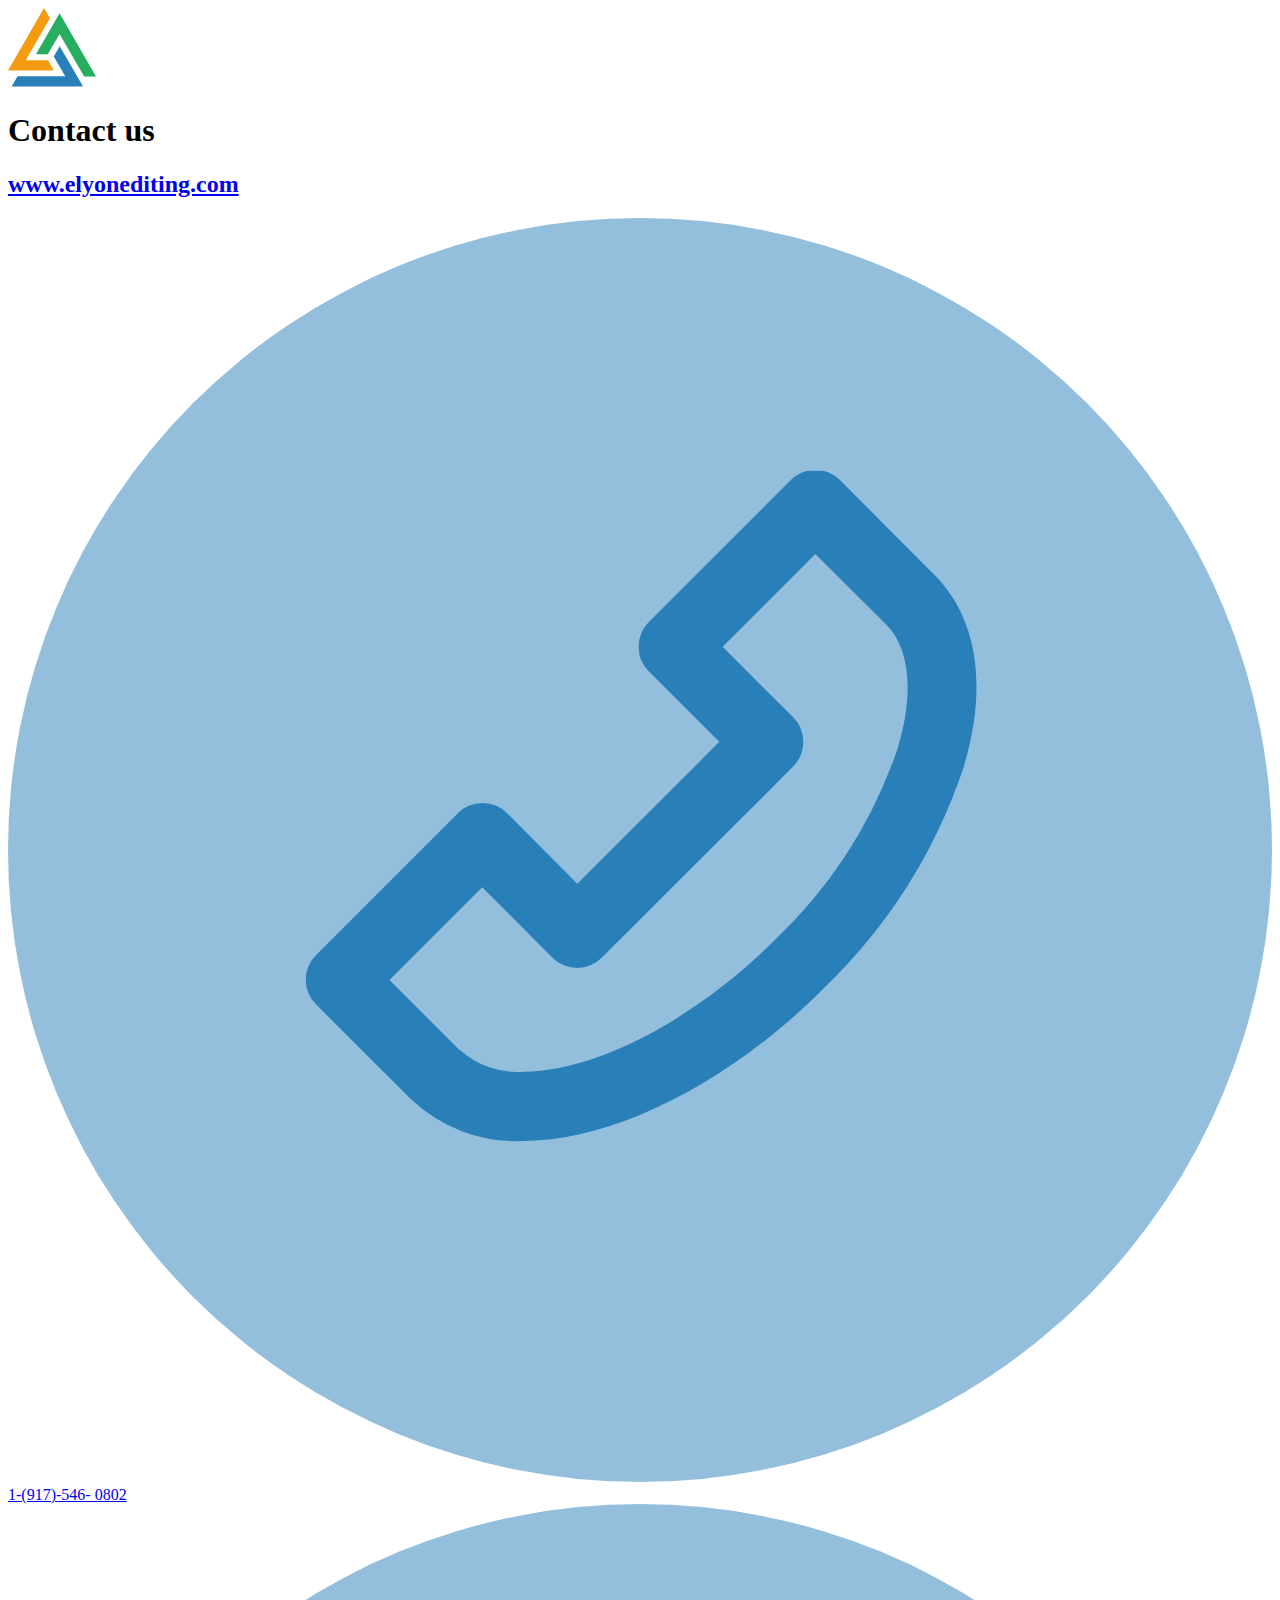
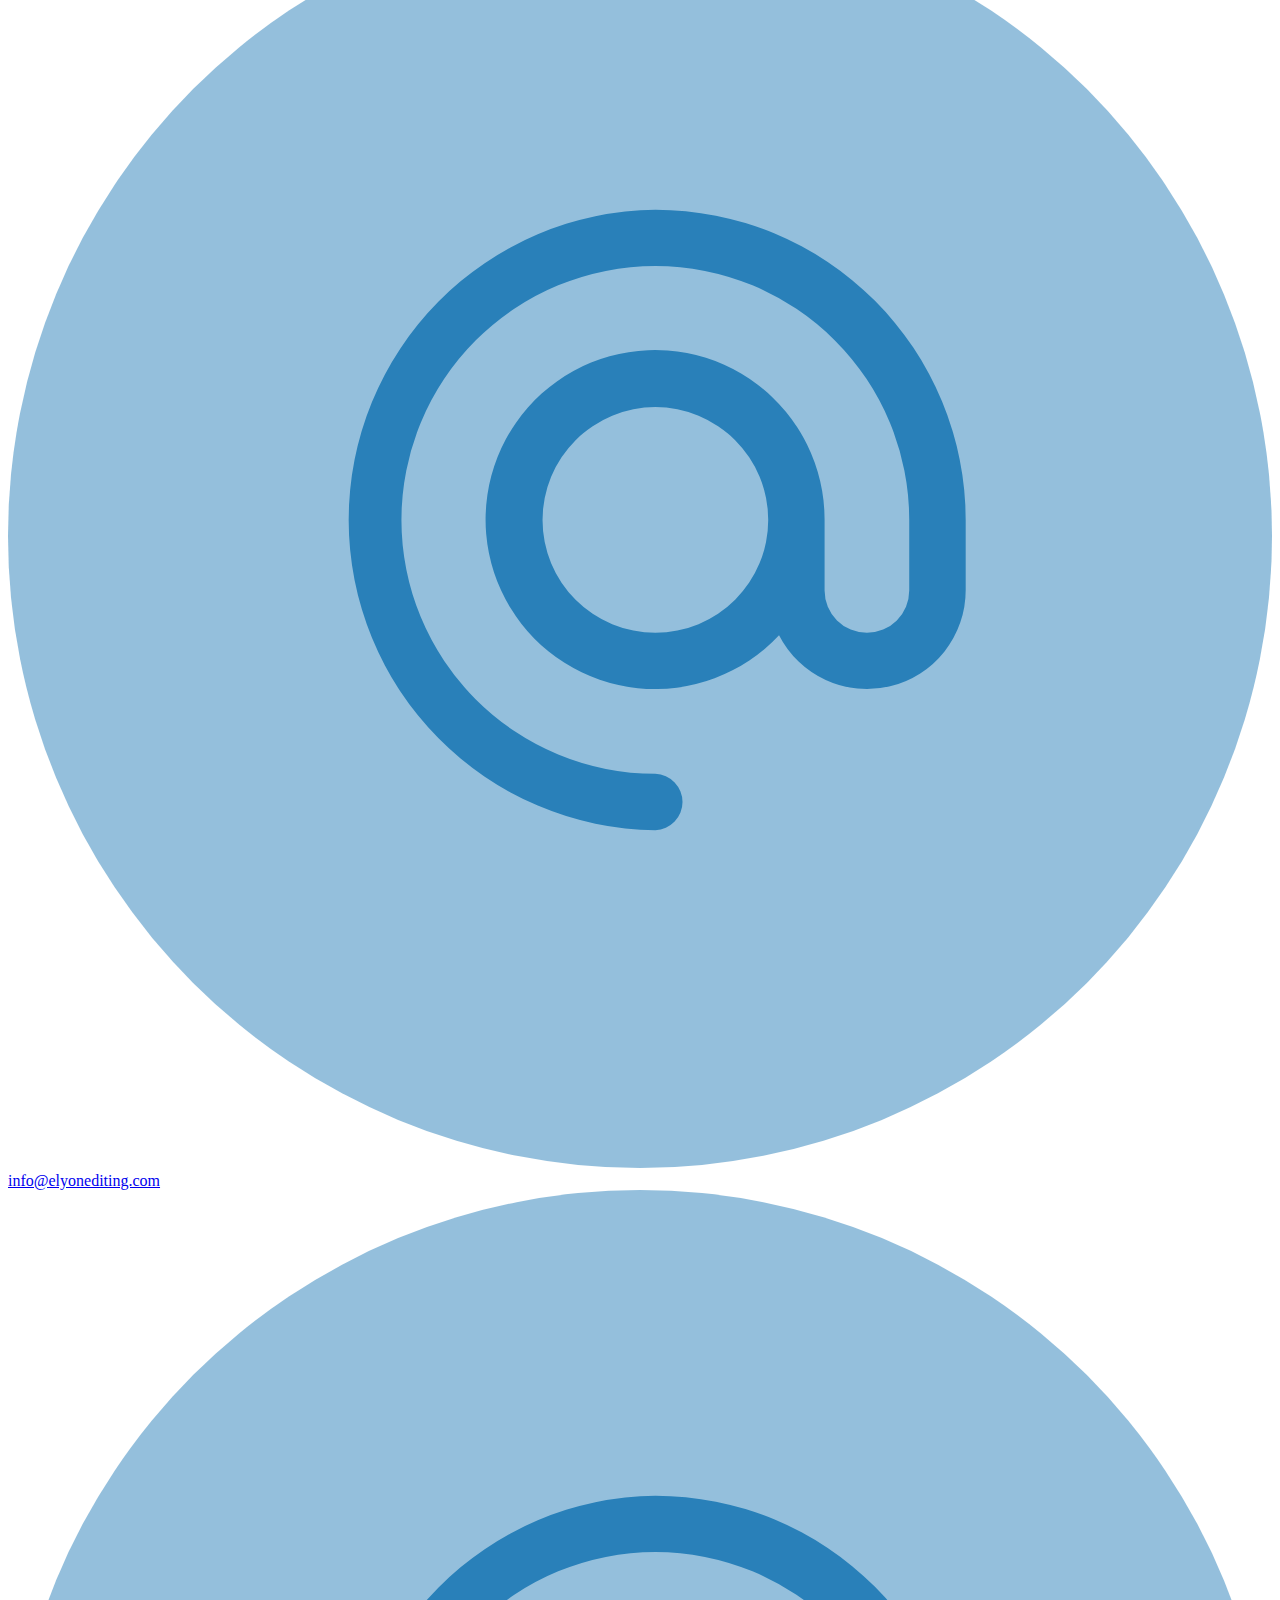
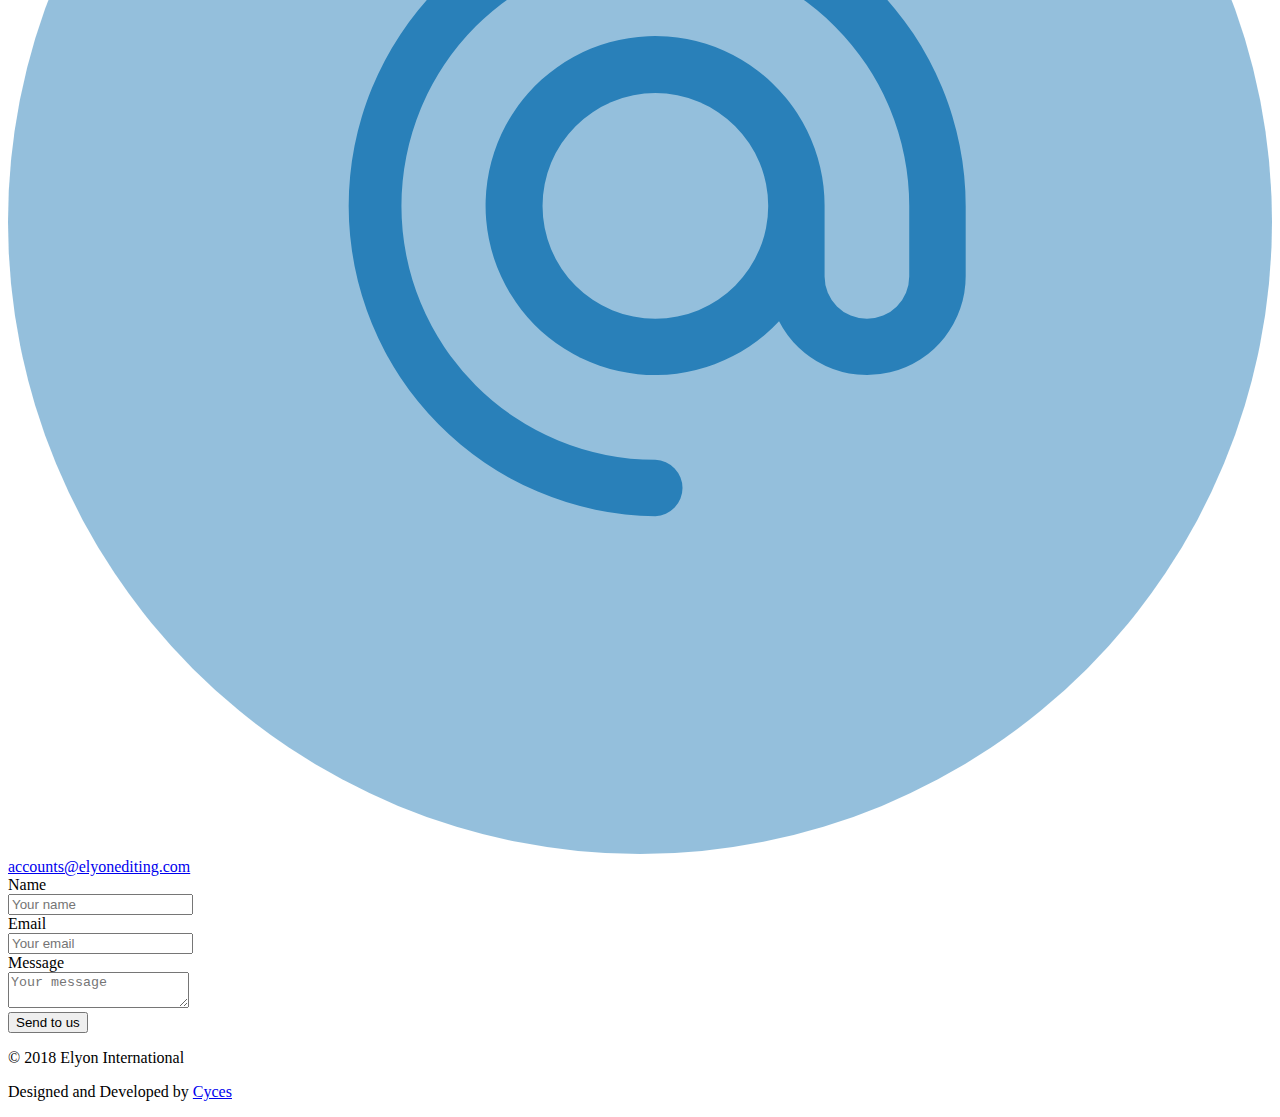
==== commit d8044ebf: "added pricing page" ====
--- a/contact.html
+++ b/contact.html
@@ -1 +1 @@
-<!DOCTYPE html><html lang="en"> <head> <meta charset="utf-8"> <meta name="viewport" content="width=device-width, initial-scale=1"> <title>Contact Elyon Editing | UK | India</title> <meta name="description" content="Contact details of Elyon Editing team in UK and India. Email: info@elyonediting.com"> <link rel="apple-touch-icon" sizes="180x180" href="/apple-touch-icon.92d1797c.png"> <link rel="icon" type="image/png" sizes="32x32" href="/favicon-32x32.99b4b708.png"> <link rel="icon" type="image/png" sizes="16x16" href="/favicon-16x16.e81e148b.png"> <link rel="manifest" href="/assets/images/icons/site.webmanifest"> <link rel="mask-icon" href="/safari-pinned-tab.74bac3c5.svg" color="#5bbad5"> <meta name="msapplication-TileColor" content="#da532c"> <meta name="theme-color" content="#ffffff"> <link rel="stylesheet" href="/style.c16506c7.css">    <script async src="https://www.googletagmanager.com/gtag/js?id=UA-128391777-1"></script>  </head> <body> <main> <section class="one-screen one-screen--blue"> <div class="container"> <div class="one-screen__body"> <div class="one-screen__body__header"> <a class="one-screen__body__brand" href="/index.html"> <img src="/ElyonIdentity.a56fad85.png" alt="Elyon Editing : Image editing for Photography, Ecommerce and Jewellery"> </a> <div class="one-screen__body__title"> <h1>Contact us</h1> <a href="http://elyonediting.com"><h2>www.elyonediting.com</h2></a> </div> </div> <div class="one-screen__body__main"> <div class="columns"> <div class="column contact-info">  <div class="contact-info__row"> <img class="contact-info__row__icon" src="/contact-phone-icon.d3677d3f.svg" alt="phone"> <div class="contact-info__row__content"> <a href="tel:1-(917)-546- 0802"> 1-(917)-546- 0802 </a> </div> </div> <div class="contact-info__row"> <img class="contact-info__row__icon" src="/contact-email-icon.ebe2a4c3.svg" alt="email"> <div class="contact-info__row__content"> <a href="mailto:info@elyonediting.com"> info@elyonediting.com </a> </div> </div> <div class="contact-info__row"> <img class="contact-info__row__icon" src="/contact-email-icon.ebe2a4c3.svg" alt="email"> <div class="contact-info__row__content"> <a href="mailto:accounts@elyonediting.com"> accounts@elyonediting.com </a> </div> </div> </div> <div class="column contact-form"> <form id="contact_form"> <div class="field"> <label class="label">Name</label> <div class="control"> <input class="input" type="text" name="name" placeholder="Your name"> </div> </div> <div class="field"> <label class="label">Email</label> <div class="control"> <input class="input" name="email" type="email" placeholder="Your email" value=""> </div> </div> <div class="field"> <label class="label">Message</label> <div class="control"> <textarea class="textarea" name="message" placeholder="Your message"></textarea> </div> </div> <div class="field"> <div class="control"> <button class="button is-primary is-fullwidth">Send to us</button> </div> </div> </form> </div> </div> </div> <div class="one-screen__body__footer"> <div class="copyright"> <p>© 2018 Elyon International</p> <p>Designed and Developed by <a href="https://cyces.co">Cyces</a></p> </div> </div> </div> </div> </section> </main> <script src="/src.8676148f.js"></script> <script src="https://static.formx.stream/tracker/v1/bundle.js"></script> <script>function t(){dataLayer.push(arguments)}!function(t,a,c,e,n,s){t.hj=t.hj||function(){(t.hj.q=t.hj.q||[]).push(arguments)},t._hjSettings={hjid:1071902,hjsv:6},n=a.getElementsByTagName("head")[0],(s=a.createElement("script")).async=1,s.src="https://static.hotjar.com/c/hotjar-"+t._hjSettings.hjid+".js?sv="+t._hjSettings.hjsv,n.appendChild(s)}(window,document),window.dataLayer=window.dataLayer||[],t("js",new Date),t("config","UA-128391777-1");var a=FormX.set();a.trackProject("ElyonEditing_244d67f0-377c-4676-9523-1723d201d2d9"),a.trackForm("ContactUs_c242283a-cb99-49dc-92ec-cb222c427e37","contact_form"),a.start();</script> </body> </html>+<!DOCTYPE html><html lang="en"> <head> <meta charset="utf-8"> <meta name="viewport" content="width=device-width, initial-scale=1"> <title>Contact Elyon Editing | UK | India</title> <meta name="description" content="Contact details of Elyon Editing team in UK and India. Email: info@elyonediting.com"> <link rel="apple-touch-icon" sizes="180x180" href="/apple-touch-icon.92d1797c.png"> <link rel="icon" type="image/png" sizes="32x32" href="/favicon-32x32.99b4b708.png"> <link rel="icon" type="image/png" sizes="16x16" href="/favicon-16x16.e81e148b.png"> <link rel="manifest" href="/assets/images/icons/site.webmanifest"> <link rel="mask-icon" href="/safari-pinned-tab.74bac3c5.svg" color="#5bbad5"> <meta name="msapplication-TileColor" content="#da532c"> <meta name="theme-color" content="#ffffff"> <link rel="stylesheet" href="/style.c92b619d.css">    <script async src="https://www.googletagmanager.com/gtag/js?id=UA-128391777-1"></script>  </head> <body> <main> <section class="one-screen one-screen--blue"> <div class="container"> <div class="one-screen__body"> <div class="one-screen__body__header"> <a class="one-screen__body__brand" href="/index.html"> <img src="/ElyonIdentity.a56fad85.png" alt="Elyon Editing : Image editing for Photography, Ecommerce and Jewellery"> </a> <div class="one-screen__body__title"> <h1>Contact us</h1> <a href="http://elyonediting.com"><h2>www.elyonediting.com</h2></a> </div> </div> <div class="one-screen__body__main"> <div class="columns"> <div class="column contact-info">  <div class="contact-info__row"> <img class="contact-info__row__icon" src="/contact-phone-icon.d3677d3f.svg" alt="phone"> <div class="contact-info__row__content"> <a href="tel:1-(917)-546- 0802"> 1-(917)-546- 0802 </a> </div> </div> <div class="contact-info__row"> <img class="contact-info__row__icon" src="/contact-email-icon.ebe2a4c3.svg" alt="email"> <div class="contact-info__row__content"> <a href="mailto:info@elyonediting.com"> info@elyonediting.com </a> </div> </div> <div class="contact-info__row"> <img class="contact-info__row__icon" src="/contact-email-icon.ebe2a4c3.svg" alt="email"> <div class="contact-info__row__content"> <a href="mailto:accounts@elyonediting.com"> accounts@elyonediting.com </a> </div> </div> </div> <div class="column contact-form"> <form id="contact_form"> <div class="field"> <label class="label">Name</label> <div class="control"> <input class="input" type="text" name="name" placeholder="Your name"> </div> </div> <div class="field"> <label class="label">Email</label> <div class="control"> <input class="input" name="email" type="email" placeholder="Your email" value=""> </div> </div> <div class="field"> <label class="label">Message</label> <div class="control"> <textarea class="textarea" name="message" placeholder="Your message"></textarea> </div> </div> <div class="field"> <div class="control"> <button class="button is-primary is-fullwidth">Send to us</button> </div> </div> </form> </div> </div> </div> <div class="one-screen__body__footer"> <div class="copyright"> <p>© 2018 Elyon International</p> <p>Designed and Developed by <a href="https://cyces.co">Cyces</a></p> </div> </div> </div> </div> </section> </main> <script src="/src.8676148f.js"></script> <script src="https://static.formx.stream/tracker/v1/bundle.js"></script> <script>function t(){dataLayer.push(arguments)}!function(t,a,c,e,n,s){t.hj=t.hj||function(){(t.hj.q=t.hj.q||[]).push(arguments)},t._hjSettings={hjid:1071902,hjsv:6},n=a.getElementsByTagName("head")[0],(s=a.createElement("script")).async=1,s.src="https://static.hotjar.com/c/hotjar-"+t._hjSettings.hjid+".js?sv="+t._hjSettings.hjsv,n.appendChild(s)}(window,document),window.dataLayer=window.dataLayer||[],t("js",new Date),t("config","UA-128391777-1");var a=FormX.set();a.trackProject("ElyonEditing_244d67f0-377c-4676-9523-1723d201d2d9"),a.trackForm("ContactUs_c242283a-cb99-49dc-92ec-cb222c427e37","contact_form"),a.start();</script> </body> </html>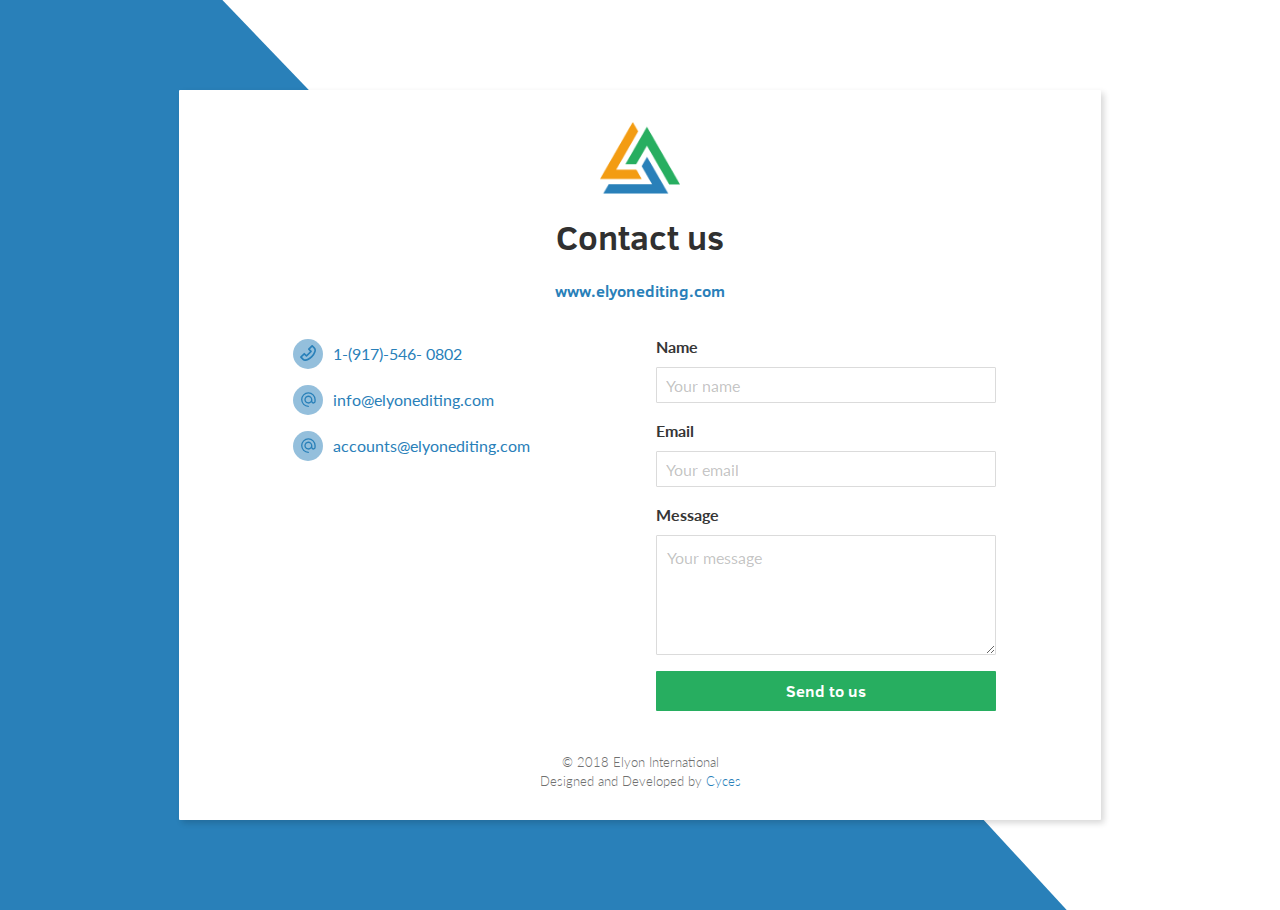
==== commit 8484c612: "gtag added for all pages" ====
--- a/contact.html
+++ b/contact.html
@@ -1 +1,111 @@
-<!DOCTYPE html><html lang="en"> <head> <meta charset="utf-8"> <meta name="viewport" content="width=device-width, initial-scale=1"> <title>Contact Elyon Editing | UK | India</title> <meta name="description" content="Contact details of Elyon Editing team in UK and India. Email: info@elyonediting.com"> <link rel="apple-touch-icon" sizes="180x180" href="/apple-touch-icon.92d1797c.png"> <link rel="icon" type="image/png" sizes="32x32" href="/favicon-32x32.99b4b708.png"> <link rel="icon" type="image/png" sizes="16x16" href="/favicon-16x16.e81e148b.png"> <link rel="manifest" href="/assets/images/icons/site.webmanifest"> <link rel="mask-icon" href="/safari-pinned-tab.74bac3c5.svg" color="#5bbad5"> <meta name="msapplication-TileColor" content="#da532c"> <meta name="theme-color" content="#ffffff"> <link rel="stylesheet" href="/style.c92b619d.css">    <script async src="https://www.googletagmanager.com/gtag/js?id=UA-128391777-1"></script>  </head> <body> <main> <section class="one-screen one-screen--blue"> <div class="container"> <div class="one-screen__body"> <div class="one-screen__body__header"> <a class="one-screen__body__brand" href="/index.html"> <img src="/ElyonIdentity.a56fad85.png" alt="Elyon Editing : Image editing for Photography, Ecommerce and Jewellery"> </a> <div class="one-screen__body__title"> <h1>Contact us</h1> <a href="http://elyonediting.com"><h2>www.elyonediting.com</h2></a> </div> </div> <div class="one-screen__body__main"> <div class="columns"> <div class="column contact-info">  <div class="contact-info__row"> <img class="contact-info__row__icon" src="/contact-phone-icon.d3677d3f.svg" alt="phone"> <div class="contact-info__row__content"> <a href="tel:1-(917)-546- 0802"> 1-(917)-546- 0802 </a> </div> </div> <div class="contact-info__row"> <img class="contact-info__row__icon" src="/contact-email-icon.ebe2a4c3.svg" alt="email"> <div class="contact-info__row__content"> <a href="mailto:info@elyonediting.com"> info@elyonediting.com </a> </div> </div> <div class="contact-info__row"> <img class="contact-info__row__icon" src="/contact-email-icon.ebe2a4c3.svg" alt="email"> <div class="contact-info__row__content"> <a href="mailto:accounts@elyonediting.com"> accounts@elyonediting.com </a> </div> </div> </div> <div class="column contact-form"> <form id="contact_form"> <div class="field"> <label class="label">Name</label> <div class="control"> <input class="input" type="text" name="name" placeholder="Your name"> </div> </div> <div class="field"> <label class="label">Email</label> <div class="control"> <input class="input" name="email" type="email" placeholder="Your email" value=""> </div> </div> <div class="field"> <label class="label">Message</label> <div class="control"> <textarea class="textarea" name="message" placeholder="Your message"></textarea> </div> </div> <div class="field"> <div class="control"> <button class="button is-primary is-fullwidth">Send to us</button> </div> </div> </form> </div> </div> </div> <div class="one-screen__body__footer"> <div class="copyright"> <p>© 2018 Elyon International</p> <p>Designed and Developed by <a href="https://cyces.co">Cyces</a></p> </div> </div> </div> </div> </section> </main> <script src="/src.8676148f.js"></script> <script src="https://static.formx.stream/tracker/v1/bundle.js"></script> <script>function t(){dataLayer.push(arguments)}!function(t,a,c,e,n,s){t.hj=t.hj||function(){(t.hj.q=t.hj.q||[]).push(arguments)},t._hjSettings={hjid:1071902,hjsv:6},n=a.getElementsByTagName("head")[0],(s=a.createElement("script")).async=1,s.src="https://static.hotjar.com/c/hotjar-"+t._hjSettings.hjid+".js?sv="+t._hjSettings.hjsv,n.appendChild(s)}(window,document),window.dataLayer=window.dataLayer||[],t("js",new Date),t("config","UA-128391777-1");var a=FormX.set();a.trackProject("ElyonEditing_244d67f0-377c-4676-9523-1723d201d2d9"),a.trackForm("ContactUs_c242283a-cb99-49dc-92ec-cb222c427e37","contact_form"),a.start();</script> </body> </html>+<!DOCTYPE html>
+<html lang="en">
+    <head>
+        <meta charset="utf-8" />
+        <meta name="viewport" content="width=device-width, initial-scale=1" />
+        <title>Contact Elyon Editing | UK | India</title>
+        <meta name="description" content="Contact details of Elyon Editing team in UK and India. Email: info@elyonediting.com" />
+        <link rel="apple-touch-icon" sizes="180x180" href="/apple-touch-icon.92d1797c.png" />
+        <link rel="icon" type="image/png" sizes="32x32" href="/favicon-32x32.99b4b708.png" />
+        <link rel="icon" type="image/png" sizes="16x16" href="/favicon-16x16.e81e148b.png" />
+        <link rel="manifest" href="/assets/images/icons/site.webmanifest" />
+        <link rel="mask-icon" href="/safari-pinned-tab.74bac3c5.svg" color="#5bbad5" />
+        <meta name="msapplication-TileColor" content="#da532c" />
+        <meta name="theme-color" content="#ffffff" />
+        <link rel="stylesheet" href="/style.c92b619d.css" />
+        <script async src="https://www.googletagmanager.com/gtag/js?id=UA-128391777-1"></script>
+        <!-- Global site tag (gtag.js) - Google Ads: 324468385 -->
+        <script async src="https://www.googletagmanager.com/gtag/js?id=AW-324468385"></script>
+        <script>
+            window.dataLayer = window.dataLayer || [];
+            function gtag(){dataLayer.push(arguments);}
+            gtag('js', new Date());
+
+            gtag('config', 'AW-324468385');
+        </script>
+    </head>
+    <body>
+        <main>
+            <section class="one-screen one-screen--blue">
+                <div class="container">
+                    <div class="one-screen__body">
+                        <div class="one-screen__body__header">
+                            <a class="one-screen__body__brand" href="/index.html"> <img src="/ElyonIdentity.a56fad85.png" alt="Elyon Editing : Image editing for Photography, Ecommerce and Jewellery" /> </a>
+                            <div class="one-screen__body__title">
+                                <h1>Contact us</h1>
+                                <a href="http://elyonediting.com"><h2>www.elyonediting.com</h2></a>
+                            </div>
+                        </div>
+                        <div class="one-screen__body__main">
+                            <div class="columns">
+                                <div class="column contact-info">
+                                    <div class="contact-info__row">
+                                        <img class="contact-info__row__icon" src="/contact-phone-icon.d3677d3f.svg" alt="phone" />
+                                        <div class="contact-info__row__content"><a href="tel:1-(917)-546- 0802"> 1-(917)-546- 0802 </a></div>
+                                    </div>
+                                    <div class="contact-info__row">
+                                        <img class="contact-info__row__icon" src="/contact-email-icon.ebe2a4c3.svg" alt="email" />
+                                        <div class="contact-info__row__content"><a href="mailto:info@elyonediting.com"> info@elyonediting.com </a></div>
+                                    </div>
+                                    <div class="contact-info__row">
+                                        <img class="contact-info__row__icon" src="/contact-email-icon.ebe2a4c3.svg" alt="email" />
+                                        <div class="contact-info__row__content"><a href="mailto:accounts@elyonediting.com"> accounts@elyonediting.com </a></div>
+                                    </div>
+                                </div>
+                                <div class="column contact-form">
+                                    <form id="contact_form">
+                                        <div class="field">
+                                            <label class="label">Name</label>
+                                            <div class="control"><input class="input" type="text" name="name" placeholder="Your name" /></div>
+                                        </div>
+                                        <div class="field">
+                                            <label class="label">Email</label>
+                                            <div class="control"><input class="input" name="email" type="email" placeholder="Your email" value="" /></div>
+                                        </div>
+                                        <div class="field">
+                                            <label class="label">Message</label>
+                                            <div class="control"><textarea class="textarea" name="message" placeholder="Your message"></textarea></div>
+                                        </div>
+                                        <div class="field">
+                                            <div class="control"><button class="button is-primary is-fullwidth">Send to us</button></div>
+                                        </div>
+                                    </form>
+                                </div>
+                            </div>
+                        </div>
+                        <div class="one-screen__body__footer">
+                            <div class="copyright">
+                                <p>© 2018 Elyon International</p>
+                                <p>Designed and Developed by <a href="https://cyces.co">Cyces</a></p>
+                            </div>
+                        </div>
+                    </div>
+                </div>
+            </section>
+        </main>
+        <script src="/src.8676148f.js"></script>
+        <script src="https://static.formx.stream/tracker/v1/bundle.js"></script>
+        <script>
+            function t() {
+                dataLayer.push(arguments);
+            }
+            !(function (t, a, c, e, n, s) {
+                (t.hj =
+                    t.hj ||
+                    function () {
+                        (t.hj.q = t.hj.q || []).push(arguments);
+                    }),
+                    (t._hjSettings = { hjid: 1071902, hjsv: 6 }),
+                    (n = a.getElementsByTagName("head")[0]),
+                    ((s = a.createElement("script")).async = 1),
+                    (s.src = "https://static.hotjar.com/c/hotjar-" + t._hjSettings.hjid + ".js?sv=" + t._hjSettings.hjsv),
+                    n.appendChild(s);
+            })(window, document),
+                (window.dataLayer = window.dataLayer || []),
+                t("js", new Date()),
+                t("config", "UA-128391777-1");
+            var a = FormX.set();
+            a.trackProject("ElyonEditing_244d67f0-377c-4676-9523-1723d201d2d9"), a.trackForm("ContactUs_c242283a-cb99-49dc-92ec-cb222c427e37", "contact_form"), a.start();
+        </script>
+    </body>
+</html>
--- a/style.c92b619d.css
+++ b/style.c92b619d.css
@@ -0,0 +1,3 @@
+@font-face{font-family:Lato;font-style:normal;font-weight:300;src:url(Lato-Light.5df82332.woff2) format("woff2"),url(Lato-Light.faacc6b7.woff) format("woff")}@font-face{font-family:Clear Sans;font-style:normal;font-weight:300;src:url(ClearSans-Light.2243694e.woff2) format("woff2"),url(ClearSans-Light.d21d876e.woff) format("woff")}@font-face{font-family:Lato;font-style:normal;font-weight:400;src:url(Lato-Regular.936e807e.woff2) format("woff2"),url(Lato-Regular.b4eff091.woff) format("woff")}@font-face{font-family:Clear Sans;font-style:normal;font-weight:700;src:url(ClearSans-Bold.3334b3c8.woff2) format("woff2"),url(ClearSans-Bold.5e35bd80.woff) format("woff")}@font-face{font-family:Clear Sans;font-style:normal;font-weight:500;src:url(ClearSans-Medium.774a0e83.woff2) format("woff2"),url(ClearSans-Medium.2767fad3.woff) format("woff")}@font-face{font-family:Lato;font-style:normal;font-weight:700;src:url(Lato-Bold.10efbde1.woff2) format("woff2"),url(Lato-Bold.582a03e2.woff) format("woff")}/*! bulma.io v0.7.1 | MIT License | github.com/jgthms/bulma */@keyframes spinAround{0%{transform:rotate(0deg)}to{transform:rotate(359deg)}}.breadcrumb,.button,.delete,.file,.is-unselectable,.modal-close,.pagination-ellipsis,.pagination-link,.pagination-next,.pagination-previous,.tabs{-moz-user-select:none;-ms-user-select:none;-webkit-touch-callout:none;-webkit-user-select:none;user-select:none}.navbar-link:after,.select:not(.is-multiple):not(.is-loading):after{border:3px solid transparent;border-radius:2px;border-right:0;border-top:0;content:" ";display:block;height:.625em;margin-top:-.4375em;pointer-events:none;position:absolute;top:50%;transform:rotate(-45deg);transform-origin:center;width:.625em}.block:not(:last-child),.box:not(:last-child),.breadcrumb:not(:last-child),.content:not(:last-child),.highlight:not(:last-child),.level:not(:last-child),.message:not(:last-child),.notification:not(:last-child),.progress:not(:last-child),.subtitle:not(:last-child),.table-container:not(:last-child),.table:not(:last-child),.tabs:not(:last-child),.title:not(:last-child){margin-bottom:1.5rem}.delete,.modal-close{-moz-appearance:none;-webkit-appearance:none;background-color:rgba(10,10,10,.2);border:none;border-radius:290486px;cursor:pointer;display:inline-block;flex-grow:0;flex-shrink:0;font-size:0;height:20px;max-height:20px;max-width:20px;min-height:20px;min-width:20px;outline:none;position:relative;vertical-align:top;width:20px}.delete:after,.delete:before,.modal-close:after,.modal-close:before{background-color:#fff;content:"";display:block;left:50%;position:absolute;top:50%;transform:translateX(-50%) translateY(-50%) rotate(45deg);transform-origin:center center}.delete:before,.modal-close:before{height:2px;width:50%}.delete:after,.modal-close:after{height:50%;width:2px}.delete:focus,.delete:hover,.modal-close:focus,.modal-close:hover{background-color:rgba(10,10,10,.3)}.delete:active,.modal-close:active{background-color:rgba(10,10,10,.4)}.is-small.delete,.is-small.modal-close{height:16px;max-height:16px;max-width:16px;min-height:16px;min-width:16px;width:16px}.is-medium.delete,.is-medium.modal-close{height:24px;max-height:24px;max-width:24px;min-height:24px;min-width:24px;width:24px}.is-large.delete,.is-large.modal-close{height:32px;max-height:32px;max-width:32px;min-height:32px;min-width:32px;width:32px}.button.is-loading:after,.control.is-loading:after,.loader,.select.is-loading:after{animation:spinAround .5s linear infinite;border-color:transparent transparent #dbdbdb #dbdbdb;border-radius:290486px;border-style:solid;border-width:2px;content:"";display:block;height:1em;position:relative;width:1em}.hero-video,.image.is-1by1 img,.image.is-1by2 img,.image.is-1by3 img,.image.is-2by1 img,.image.is-2by3 img,.image.is-3by1 img,.image.is-3by2 img,.image.is-3by4 img,.image.is-3by5 img,.image.is-4by3 img,.image.is-4by5 img,.image.is-5by3 img,.image.is-5by4 img,.image.is-9by16 img,.image.is-16by9 img,.image.is-square img,.is-overlay,.modal,.modal-background{bottom:0;left:0;position:absolute;right:0;top:0}.button,.file-cta,.file-name,.input,.pagination-ellipsis,.pagination-link,.pagination-next,.pagination-previous,.select select,.textarea{-moz-appearance:none;-webkit-appearance:none;align-items:center;border:1px solid transparent;border-radius:4px;box-shadow:none;display:inline-flex;font-size:1rem;height:2.25em;justify-content:flex-start;line-height:1.5;padding:calc(.375em - 1px) calc(.625em - 1px);position:relative;vertical-align:top}.button:active,.button:focus,.file-cta:active,.file-cta:focus,.file-name:active,.file-name:focus,.input:active,.input:focus,.is-active.button,.is-active.file-cta,.is-active.file-name,.is-active.input,.is-active.pagination-ellipsis,.is-active.pagination-link,.is-active.pagination-next,.is-active.pagination-previous,.is-active.textarea,.is-focused.button,.is-focused.file-cta,.is-focused.file-name,.is-focused.input,.is-focused.pagination-ellipsis,.is-focused.pagination-link,.is-focused.pagination-next,.is-focused.pagination-previous,.is-focused.textarea,.pagination-ellipsis:active,.pagination-ellipsis:focus,.pagination-link:active,.pagination-link:focus,.pagination-next:active,.pagination-next:focus,.pagination-previous:active,.pagination-previous:focus,.select select.is-active,.select select.is-focused,.select select:active,.select select:focus,.textarea:active,.textarea:focus{outline:none}.button[disabled],.file-cta[disabled],.file-name[disabled],.input[disabled],.pagination-ellipsis[disabled],.pagination-link[disabled],.pagination-next[disabled],.pagination-previous[disabled],.select select[disabled],.textarea[disabled]{cursor:not-allowed}
+
+/*! minireset.css v0.0.3 | MIT License | github.com/jgthms/minireset.css */blockquote,body,dd,dl,dt,fieldset,figure,h1,h2,h3,h4,h5,h6,hr,html,iframe,legend,li,ol,p,pre,textarea,ul{margin:0;padding:0}h1,h2,h3,h4,h5,h6{font-size:100%;font-weight:400}ul{list-style:none}button,input,select,textarea{margin:0}html{box-sizing:border-box}*,:after,:before{box-sizing:inherit}audio,img,video{height:auto;max-width:100%}iframe{border:0}table{border-collapse:collapse;border-spacing:0}td,th{padding:0;text-align:left}html{-moz-osx-font-smoothing:grayscale;-webkit-font-smoothing:antialiased;background-color:#fff;font-size:16px;min-width:300px;overflow-x:hidden;overflow-y:scroll;text-rendering:optimizeLegibility;text-size-adjust:100%}article,aside,figure,footer,header,hgroup,section{display:block}body,button,input,select,textarea{font-family:Lato,sans-serif}code,pre{-moz-osx-font-smoothing:auto;-webkit-font-smoothing:auto;font-family:monospace}body{color:#4a4a4a;font-size:1rem;font-weight:400;line-height:1.5}a{color:#2980b9;cursor:pointer;text-decoration:none}a strong{color:currentColor}a:hover{color:#363636}code{color:#ff3860;font-size:.875em;font-weight:400;padding:.25em .5em}code,hr{background-color:#f5f5f5}hr{border:none;display:block;height:2px;margin:1.5rem 0}img{height:auto}input[type=checkbox],input[type=radio]{vertical-align:baseline}small{font-size:.875em}span{font-style:inherit;font-weight:inherit}strong{color:#363636;font-weight:700}pre{-webkit-overflow-scrolling:touch;background-color:#f5f5f5;color:#4a4a4a;font-size:.875em;overflow-x:auto;padding:1.25rem 1.5rem;white-space:pre;word-wrap:normal}pre code{background-color:transparent;color:currentColor;font-size:1em;padding:0}table td,table th{text-align:left;vertical-align:top}table th{color:#363636}.is-clearfix:after{clear:both;content:" ";display:table}.is-pulled-left{float:left!important}.is-pulled-right{float:right!important}.is-clipped{overflow:hidden!important}.is-size-1{font-size:3rem!important}.is-size-2{font-size:2.5rem!important}.is-size-3{font-size:2rem!important}.is-size-4{font-size:1.5rem!important}.is-size-5{font-size:1.25rem!important}.is-size-6{font-size:1rem!important}.is-size-7{font-size:.75rem!important}@media screen and (max-width:768px){.is-size-1-mobile{font-size:3rem!important}.is-size-2-mobile{font-size:2.5rem!important}.is-size-3-mobile{font-size:2rem!important}.is-size-4-mobile{font-size:1.5rem!important}.is-size-5-mobile{font-size:1.25rem!important}.is-size-6-mobile{font-size:1rem!important}.is-size-7-mobile{font-size:.75rem!important}}@media print,screen and (min-width:769px){.is-size-1-tablet{font-size:3rem!important}.is-size-2-tablet{font-size:2.5rem!important}.is-size-3-tablet{font-size:2rem!important}.is-size-4-tablet{font-size:1.5rem!important}.is-size-5-tablet{font-size:1.25rem!important}.is-size-6-tablet{font-size:1rem!important}.is-size-7-tablet{font-size:.75rem!important}}@media screen and (max-width:1087px){.is-size-1-touch{font-size:3rem!important}.is-size-2-touch{font-size:2.5rem!important}.is-size-3-touch{font-size:2rem!important}.is-size-4-touch{font-size:1.5rem!important}.is-size-5-touch{font-size:1.25rem!important}.is-size-6-touch{font-size:1rem!important}.is-size-7-touch{font-size:.75rem!important}}@media screen and (min-width:1088px){.is-size-1-desktop{font-size:3rem!important}.is-size-2-desktop{font-size:2.5rem!important}.is-size-3-desktop{font-size:2rem!important}.is-size-4-desktop{font-size:1.5rem!important}.is-size-5-desktop{font-size:1.25rem!important}.is-size-6-desktop{font-size:1rem!important}.is-size-7-desktop{font-size:.75rem!important}}@media screen and (min-width:1280px){.is-size-1-widescreen{font-size:3rem!important}.is-size-2-widescreen{font-size:2.5rem!important}.is-size-3-widescreen{font-size:2rem!important}.is-size-4-widescreen{font-size:1.5rem!important}.is-size-5-widescreen{font-size:1.25rem!important}.is-size-6-widescreen{font-size:1rem!important}.is-size-7-widescreen{font-size:.75rem!important}}@media screen and (min-width:1472px){.is-size-1-fullhd{font-size:3rem!important}.is-size-2-fullhd{font-size:2.5rem!important}.is-size-3-fullhd{font-size:2rem!important}.is-size-4-fullhd{font-size:1.5rem!important}.is-size-5-fullhd{font-size:1.25rem!important}.is-size-6-fullhd{font-size:1rem!important}.is-size-7-fullhd{font-size:.75rem!important}}.has-text-centered{text-align:center!important}.has-text-justified{text-align:justify!important}.has-text-left{text-align:left!important}.has-text-right{text-align:right!important}@media screen and (max-width:768px){.has-text-centered-mobile{text-align:center!important}}@media print,screen and (min-width:769px){.has-text-centered-tablet{text-align:center!important}}@media screen and (min-width:769px) and (max-width:1087px){.has-text-centered-tablet-only{text-align:center!important}}@media screen and (max-width:1087px){.has-text-centered-touch{text-align:center!important}}@media screen and (min-width:1088px){.has-text-centered-desktop{text-align:center!important}}@media screen and (min-width:1088px) and (max-width:1279px){.has-text-centered-desktop-only{text-align:center!important}}@media screen and (min-width:1280px){.has-text-centered-widescreen{text-align:center!important}}@media screen and (min-width:1280px) and (max-width:1471px){.has-text-centered-widescreen-only{text-align:center!important}}@media screen and (min-width:1472px){.has-text-centered-fullhd{text-align:center!important}}@media screen and (max-width:768px){.has-text-justified-mobile{text-align:justify!important}}@media print,screen and (min-width:769px){.has-text-justified-tablet{text-align:justify!important}}@media screen and (min-width:769px) and (max-width:1087px){.has-text-justified-tablet-only{text-align:justify!important}}@media screen and (max-width:1087px){.has-text-justified-touch{text-align:justify!important}}@media screen and (min-width:1088px){.has-text-justified-desktop{text-align:justify!important}}@media screen and (min-width:1088px) and (max-width:1279px){.has-text-justified-desktop-only{text-align:justify!important}}@media screen and (min-width:1280px){.has-text-justified-widescreen{text-align:justify!important}}@media screen and (min-width:1280px) and (max-width:1471px){.has-text-justified-widescreen-only{text-align:justify!important}}@media screen and (min-width:1472px){.has-text-justified-fullhd{text-align:justify!important}}@media screen and (max-width:768px){.has-text-left-mobile{text-align:left!important}}@media print,screen and (min-width:769px){.has-text-left-tablet{text-align:left!important}}@media screen and (min-width:769px) and (max-width:1087px){.has-text-left-tablet-only{text-align:left!important}}@media screen and (max-width:1087px){.has-text-left-touch{text-align:left!important}}@media screen and (min-width:1088px){.has-text-left-desktop{text-align:left!important}}@media screen and (min-width:1088px) and (max-width:1279px){.has-text-left-desktop-only{text-align:left!important}}@media screen and (min-width:1280px){.has-text-left-widescreen{text-align:left!important}}@media screen and (min-width:1280px) and (max-width:1471px){.has-text-left-widescreen-only{text-align:left!important}}@media screen and (min-width:1472px){.has-text-left-fullhd{text-align:left!important}}@media screen and (max-width:768px){.has-text-right-mobile{text-align:right!important}}@media print,screen and (min-width:769px){.has-text-right-tablet{text-align:right!important}}@media screen and (min-width:769px) and (max-width:1087px){.has-text-right-tablet-only{text-align:right!important}}@media screen and (max-width:1087px){.has-text-right-touch{text-align:right!important}}@media screen and (min-width:1088px){.has-text-right-desktop{text-align:right!important}}@media screen and (min-width:1088px) and (max-width:1279px){.has-text-right-desktop-only{text-align:right!important}}@media screen and (min-width:1280px){.has-text-right-widescreen{text-align:right!important}}@media screen and (min-width:1280px) and (max-width:1471px){.has-text-right-widescreen-only{text-align:right!important}}@media screen and (min-width:1472px){.has-text-right-fullhd{text-align:right!important}}.is-capitalized{text-transform:capitalize!important}.is-lowercase{text-transform:lowercase!important}.is-uppercase{text-transform:uppercase!important}.is-italic{font-style:italic!important}.has-text-white{color:#fff!important}a.has-text-white:focus,a.has-text-white:hover{color:#e6e6e6!important}.has-background-white{background-color:#fff!important}.has-text-black{color:#0a0a0a!important}a.has-text-black:focus,a.has-text-black:hover{color:#000!important}.has-background-black{background-color:#0a0a0a!important}.has-text-light{color:#f5f5f5!important}a.has-text-light:focus,a.has-text-light:hover{color:#dbdbdb!important}.has-background-light{background-color:#f5f5f5!important}.has-text-dark{color:#363636!important}a.has-text-dark:focus,a.has-text-dark:hover{color:#1c1c1c!important}.has-background-dark{background-color:#363636!important}.has-text-primary{color:#27ae60!important}a.has-text-primary:focus,a.has-text-primary:hover{color:#1e8449!important}.has-background-primary{background-color:#27ae60!important}.has-text-link{color:#2980b9!important}a.has-text-link:focus,a.has-text-link:hover{color:#20638f!important}.has-background-link{background-color:#2980b9!important}.has-text-info{color:#209cee!important}a.has-text-info:focus,a.has-text-info:hover{color:#0f81cc!important}.has-background-info{background-color:#209cee!important}.has-text-success{color:#23d160!important}a.has-text-success:focus,a.has-text-success:hover{color:#1ca64c!important}.has-background-success{background-color:#23d160!important}.has-text-warning{color:#ffdd57!important}a.has-text-warning:focus,a.has-text-warning:hover{color:#ffd324!important}.has-background-warning{background-color:#ffdd57!important}.has-text-danger{color:#ff3860!important}a.has-text-danger:focus,a.has-text-danger:hover{color:#ff0537!important}.has-background-danger{background-color:#ff3860!important}.has-text-black-bis{color:#121212!important}.has-background-black-bis{background-color:#121212!important}.has-text-black-ter{color:#242424!important}.has-background-black-ter{background-color:#242424!important}.has-text-grey-darker{color:#363636!important}.has-background-grey-darker{background-color:#363636!important}.has-text-grey-dark{color:#4a4a4a!important}.has-background-grey-dark{background-color:#4a4a4a!important}.has-text-grey{color:#7a7a7a!important}.has-background-grey{background-color:#7a7a7a!important}.has-text-grey-light{color:#b5b5b5!important}.has-background-grey-light{background-color:#b5b5b5!important}.has-text-grey-lighter{color:#dbdbdb!important}.has-background-grey-lighter{background-color:#dbdbdb!important}.has-text-white-ter{color:#f5f5f5!important}.has-background-white-ter{background-color:#f5f5f5!important}.has-text-white-bis{color:#fafafa!important}.has-background-white-bis{background-color:#fafafa!important}.has-text-weight-light{font-weight:300!important}.has-text-weight-normal{font-weight:400!important}.has-text-weight-semibold{font-weight:600!important}.has-text-weight-bold{font-weight:700!important}.is-block{display:block!important}@media screen and (max-width:768px){.is-block-mobile{display:block!important}}@media print,screen and (min-width:769px){.is-block-tablet{display:block!important}}@media screen and (min-width:769px) and (max-width:1087px){.is-block-tablet-only{display:block!important}}@media screen and (max-width:1087px){.is-block-touch{display:block!important}}@media screen and (min-width:1088px){.is-block-desktop{display:block!important}}@media screen and (min-width:1088px) and (max-width:1279px){.is-block-desktop-only{display:block!important}}@media screen and (min-width:1280px){.is-block-widescreen{display:block!important}}@media screen and (min-width:1280px) and (max-width:1471px){.is-block-widescreen-only{display:block!important}}@media screen and (min-width:1472px){.is-block-fullhd{display:block!important}}.is-flex{display:flex!important}@media screen and (max-width:768px){.is-flex-mobile{display:flex!important}}@media print,screen and (min-width:769px){.is-flex-tablet{display:flex!important}}@media screen and (min-width:769px) and (max-width:1087px){.is-flex-tablet-only{display:flex!important}}@media screen and (max-width:1087px){.is-flex-touch{display:flex!important}}@media screen and (min-width:1088px){.is-flex-desktop{display:flex!important}}@media screen and (min-width:1088px) and (max-width:1279px){.is-flex-desktop-only{display:flex!important}}@media screen and (min-width:1280px){.is-flex-widescreen{display:flex!important}}@media screen and (min-width:1280px) and (max-width:1471px){.is-flex-widescreen-only{display:flex!important}}@media screen and (min-width:1472px){.is-flex-fullhd{display:flex!important}}.is-inline{display:inline!important}@media screen and (max-width:768px){.is-inline-mobile{display:inline!important}}@media print,screen and (min-width:769px){.is-inline-tablet{display:inline!important}}@media screen and (min-width:769px) and (max-width:1087px){.is-inline-tablet-only{display:inline!important}}@media screen and (max-width:1087px){.is-inline-touch{display:inline!important}}@media screen and (min-width:1088px){.is-inline-desktop{display:inline!important}}@media screen and (min-width:1088px) and (max-width:1279px){.is-inline-desktop-only{display:inline!important}}@media screen and (min-width:1280px){.is-inline-widescreen{display:inline!important}}@media screen and (min-width:1280px) and (max-width:1471px){.is-inline-widescreen-only{display:inline!important}}@media screen and (min-width:1472px){.is-inline-fullhd{display:inline!important}}.is-inline-block{display:inline-block!important}@media screen and (max-width:768px){.is-inline-block-mobile{display:inline-block!important}}@media print,screen and (min-width:769px){.is-inline-block-tablet{display:inline-block!important}}@media screen and (min-width:769px) and (max-width:1087px){.is-inline-block-tablet-only{display:inline-block!important}}@media screen and (max-width:1087px){.is-inline-block-touch{display:inline-block!important}}@media screen and (min-width:1088px){.is-inline-block-desktop{display:inline-block!important}}@media screen and (min-width:1088px) and (max-width:1279px){.is-inline-block-desktop-only{display:inline-block!important}}@media screen and (min-width:1280px){.is-inline-block-widescreen{display:inline-block!important}}@media screen and (min-width:1280px) and (max-width:1471px){.is-inline-block-widescreen-only{display:inline-block!important}}@media screen and (min-width:1472px){.is-inline-block-fullhd{display:inline-block!important}}.is-inline-flex{display:inline-flex!important}@media screen and (max-width:768px){.is-inline-flex-mobile{display:inline-flex!important}}@media print,screen and (min-width:769px){.is-inline-flex-tablet{display:inline-flex!important}}@media screen and (min-width:769px) and (max-width:1087px){.is-inline-flex-tablet-only{display:inline-flex!important}}@media screen and (max-width:1087px){.is-inline-flex-touch{display:inline-flex!important}}@media screen and (min-width:1088px){.is-inline-flex-desktop{display:inline-flex!important}}@media screen and (min-width:1088px) and (max-width:1279px){.is-inline-flex-desktop-only{display:inline-flex!important}}@media screen and (min-width:1280px){.is-inline-flex-widescreen{display:inline-flex!important}}@media screen and (min-width:1280px) and (max-width:1471px){.is-inline-flex-widescreen-only{display:inline-flex!important}}@media screen and (min-width:1472px){.is-inline-flex-fullhd{display:inline-flex!important}}.is-hidden{display:none!important}@media screen and (max-width:768px){.is-hidden-mobile{display:none!important}}@media print,screen and (min-width:769px){.is-hidden-tablet{display:none!important}}@media screen and (min-width:769px) and (max-width:1087px){.is-hidden-tablet-only{display:none!important}}@media screen and (max-width:1087px){.is-hidden-touch{display:none!important}}@media screen and (min-width:1088px){.is-hidden-desktop{display:none!important}}@media screen and (min-width:1088px) and (max-width:1279px){.is-hidden-desktop-only{display:none!important}}@media screen and (min-width:1280px){.is-hidden-widescreen{display:none!important}}@media screen and (min-width:1280px) and (max-width:1471px){.is-hidden-widescreen-only{display:none!important}}@media screen and (min-width:1472px){.is-hidden-fullhd{display:none!important}}.is-invisible{visibility:hidden!important}@media screen and (max-width:768px){.is-invisible-mobile{visibility:hidden!important}}@media print,screen and (min-width:769px){.is-invisible-tablet{visibility:hidden!important}}@media screen and (min-width:769px) and (max-width:1087px){.is-invisible-tablet-only{visibility:hidden!important}}@media screen and (max-width:1087px){.is-invisible-touch{visibility:hidden!important}}@media screen and (min-width:1088px){.is-invisible-desktop{visibility:hidden!important}}@media screen and (min-width:1088px) and (max-width:1279px){.is-invisible-desktop-only{visibility:hidden!important}}@media screen and (min-width:1280px){.is-invisible-widescreen{visibility:hidden!important}}@media screen and (min-width:1280px) and (max-width:1471px){.is-invisible-widescreen-only{visibility:hidden!important}}@media screen and (min-width:1472px){.is-invisible-fullhd{visibility:hidden!important}}.is-marginless{margin:0!important}.is-paddingless{padding:0!important}.is-radiusless{border-radius:0!important}.is-shadowless{box-shadow:none!important}.box{background-color:#fff;border-radius:6px;box-shadow:0 2px 3px rgba(10,10,10,.1),0 0 0 1px rgba(10,10,10,.1);color:#4a4a4a;display:block;padding:1.25rem}a.box:focus,a.box:hover{box-shadow:0 2px 3px rgba(10,10,10,.1),0 0 0 1px #2980b9}a.box:active{box-shadow:inset 0 1px 2px rgba(10,10,10,.2),0 0 0 1px #2980b9}.button{background-color:#fff;border-color:#dbdbdb;border-width:1px;color:#363636;cursor:pointer;justify-content:center;padding:calc(.375em - 1px) .75em;text-align:center;white-space:nowrap}.button strong{color:inherit}.button .icon,.button .icon.is-large,.button .icon.is-medium,.button .icon.is-small{height:1.5em;width:1.5em}.button .icon:first-child:not(:last-child){margin-left:calc(-.375em - 1px);margin-right:.1875em}.button .icon:last-child:not(:first-child){margin-left:.1875em;margin-right:calc(-.375em - 1px)}.button .icon:first-child:last-child{margin-left:calc(-.375em - 1px);margin-right:calc(-.375em - 1px)}.button.is-hovered,.button:hover{border-color:#b5b5b5;color:#363636}.button.is-focused,.button:focus{border-color:#3273dc;color:#363636}.button.is-focused:not(:active),.button:focus:not(:active){box-shadow:0 0 0 .125em rgba(41,128,185,.25)}.button.is-active,.button:active{border-color:#4a4a4a;color:#363636}.button.is-text{background-color:transparent;border-color:transparent;color:#4a4a4a;text-decoration:underline}.button.is-text.is-focused,.button.is-text.is-hovered,.button.is-text:focus,.button.is-text:hover{background-color:#f5f5f5;color:#363636}.button.is-text.is-active,.button.is-text:active{background-color:#e8e8e8;color:#363636}.button.is-text[disabled]{background-color:transparent;border-color:transparent;box-shadow:none}.button.is-white{background-color:#fff;border-color:transparent;color:#0a0a0a}.button.is-white.is-hovered,.button.is-white:hover{background-color:#f9f9f9;border-color:transparent;color:#0a0a0a}.button.is-white.is-focused,.button.is-white:focus{border-color:transparent;color:#0a0a0a}.button.is-white.is-focused:not(:active),.button.is-white:focus:not(:active){box-shadow:0 0 0 .125em hsla(0,0%,100%,.25)}.button.is-white.is-active,.button.is-white:active{background-color:#f2f2f2;border-color:transparent;color:#0a0a0a}.button.is-white[disabled]{background-color:#fff;border-color:transparent;box-shadow:none}.button.is-white.is-inverted{background-color:#0a0a0a;color:#fff}.button.is-white.is-inverted:hover{background-color:#000}.button.is-white.is-inverted[disabled]{background-color:#0a0a0a;border-color:transparent;box-shadow:none;color:#fff}.button.is-white.is-loading:after{border-color:transparent transparent #0a0a0a #0a0a0a!important}.button.is-white.is-outlined{background-color:transparent;border-color:#fff;color:#fff}.button.is-white.is-outlined:focus,.button.is-white.is-outlined:hover{background-color:#fff;border-color:#fff;color:#0a0a0a}.button.is-white.is-outlined.is-loading:after{border-color:transparent transparent #fff #fff!important}.button.is-white.is-outlined[disabled]{background-color:transparent;border-color:#fff;box-shadow:none;color:#fff}.button.is-white.is-inverted.is-outlined{background-color:transparent;border-color:#0a0a0a;color:#0a0a0a}.button.is-white.is-inverted.is-outlined:focus,.button.is-white.is-inverted.is-outlined:hover{background-color:#0a0a0a;color:#fff}.button.is-white.is-inverted.is-outlined[disabled]{background-color:transparent;border-color:#0a0a0a;box-shadow:none;color:#0a0a0a}.button.is-black{background-color:#0a0a0a;border-color:transparent;color:#fff}.button.is-black.is-hovered,.button.is-black:hover{background-color:#040404;border-color:transparent;color:#fff}.button.is-black.is-focused,.button.is-black:focus{border-color:transparent;color:#fff}.button.is-black.is-focused:not(:active),.button.is-black:focus:not(:active){box-shadow:0 0 0 .125em rgba(10,10,10,.25)}.button.is-black.is-active,.button.is-black:active{background-color:#000;border-color:transparent;color:#fff}.button.is-black[disabled]{background-color:#0a0a0a;border-color:transparent;box-shadow:none}.button.is-black.is-inverted{background-color:#fff;color:#0a0a0a}.button.is-black.is-inverted:hover{background-color:#f2f2f2}.button.is-black.is-inverted[disabled]{background-color:#fff;border-color:transparent;box-shadow:none;color:#0a0a0a}.button.is-black.is-loading:after{border-color:transparent transparent #fff #fff!important}.button.is-black.is-outlined{background-color:transparent;border-color:#0a0a0a;color:#0a0a0a}.button.is-black.is-outlined:focus,.button.is-black.is-outlined:hover{background-color:#0a0a0a;border-color:#0a0a0a;color:#fff}.button.is-black.is-outlined.is-loading:after{border-color:transparent transparent #0a0a0a #0a0a0a!important}.button.is-black.is-outlined[disabled]{background-color:transparent;border-color:#0a0a0a;box-shadow:none;color:#0a0a0a}.button.is-black.is-inverted.is-outlined{background-color:transparent;border-color:#fff;color:#fff}.button.is-black.is-inverted.is-outlined:focus,.button.is-black.is-inverted.is-outlined:hover{background-color:#fff;color:#0a0a0a}.button.is-black.is-inverted.is-outlined[disabled]{background-color:transparent;border-color:#fff;box-shadow:none;color:#fff}.button.is-light{background-color:#f5f5f5;border-color:transparent;color:#363636}.button.is-light.is-hovered,.button.is-light:hover{background-color:#eee;border-color:transparent;color:#363636}.button.is-light.is-focused,.button.is-light:focus{border-color:transparent;color:#363636}.button.is-light.is-focused:not(:active),.button.is-light:focus:not(:active){box-shadow:0 0 0 .125em hsla(0,0%,96.1%,.25)}.button.is-light.is-active,.button.is-light:active{background-color:#e8e8e8;border-color:transparent;color:#363636}.button.is-light[disabled]{background-color:#f5f5f5;border-color:transparent;box-shadow:none}.button.is-light.is-inverted{background-color:#363636;color:#f5f5f5}.button.is-light.is-inverted:hover{background-color:#292929}.button.is-light.is-inverted[disabled]{background-color:#363636;border-color:transparent;box-shadow:none;color:#f5f5f5}.button.is-light.is-loading:after{border-color:transparent transparent #363636 #363636!important}.button.is-light.is-outlined{background-color:transparent;border-color:#f5f5f5;color:#f5f5f5}.button.is-light.is-outlined:focus,.button.is-light.is-outlined:hover{background-color:#f5f5f5;border-color:#f5f5f5;color:#363636}.button.is-light.is-outlined.is-loading:after{border-color:transparent transparent #f5f5f5 #f5f5f5!important}.button.is-light.is-outlined[disabled]{background-color:transparent;border-color:#f5f5f5;box-shadow:none;color:#f5f5f5}.button.is-light.is-inverted.is-outlined{background-color:transparent;border-color:#363636;color:#363636}.button.is-light.is-inverted.is-outlined:focus,.button.is-light.is-inverted.is-outlined:hover{background-color:#363636;color:#f5f5f5}.button.is-light.is-inverted.is-outlined[disabled]{background-color:transparent;border-color:#363636;box-shadow:none;color:#363636}.button.is-dark{background-color:#363636;border-color:transparent;color:#f5f5f5}.button.is-dark.is-hovered,.button.is-dark:hover{background-color:#2f2f2f;border-color:transparent;color:#f5f5f5}.button.is-dark.is-focused,.button.is-dark:focus{border-color:transparent;color:#f5f5f5}.button.is-dark.is-focused:not(:active),.button.is-dark:focus:not(:active){box-shadow:0 0 0 .125em rgba(54,54,54,.25)}.button.is-dark.is-active,.button.is-dark:active{background-color:#292929;border-color:transparent;color:#f5f5f5}.button.is-dark[disabled]{background-color:#363636;border-color:transparent;box-shadow:none}.button.is-dark.is-inverted{background-color:#f5f5f5;color:#363636}.button.is-dark.is-inverted:hover{background-color:#e8e8e8}.button.is-dark.is-inverted[disabled]{background-color:#f5f5f5;border-color:transparent;box-shadow:none;color:#363636}.button.is-dark.is-loading:after{border-color:transparent transparent #f5f5f5 #f5f5f5!important}.button.is-dark.is-outlined{background-color:transparent;border-color:#363636;color:#363636}.button.is-dark.is-outlined:focus,.button.is-dark.is-outlined:hover{background-color:#363636;border-color:#363636;color:#f5f5f5}.button.is-dark.is-outlined.is-loading:after{border-color:transparent transparent #363636 #363636!important}.button.is-dark.is-outlined[disabled]{background-color:transparent;border-color:#363636;box-shadow:none;color:#363636}.button.is-dark.is-inverted.is-outlined{background-color:transparent;border-color:#f5f5f5;color:#f5f5f5}.button.is-dark.is-inverted.is-outlined:focus,.button.is-dark.is-inverted.is-outlined:hover{background-color:#f5f5f5;color:#363636}.button.is-dark.is-inverted.is-outlined[disabled]{background-color:transparent;border-color:#f5f5f5;box-shadow:none;color:#f5f5f5}.button.is-primary{background-color:#27ae60;border-color:transparent;color:#fff}.button.is-primary.is-hovered,.button.is-primary:hover{background-color:#25a45a;border-color:transparent;color:#fff}.button.is-primary.is-focused,.button.is-primary:focus{border-color:transparent;color:#fff}.button.is-primary.is-focused:not(:active),.button.is-primary:focus:not(:active){box-shadow:0 0 0 .125em rgba(39,174,96,.25)}.button.is-primary.is-active,.button.is-primary:active{background-color:#295;border-color:transparent;color:#fff}.button.is-primary[disabled]{background-color:#27ae60;border-color:transparent;box-shadow:none}.button.is-primary.is-inverted{background-color:#fff;color:#27ae60}.button.is-primary.is-inverted:hover{background-color:#f2f2f2}.button.is-primary.is-inverted[disabled]{background-color:#fff;border-color:transparent;box-shadow:none;color:#27ae60}.button.is-primary.is-loading:after{border-color:transparent transparent #fff #fff!important}.button.is-primary.is-outlined{background-color:transparent;border-color:#27ae60;color:#27ae60}.button.is-primary.is-outlined:focus,.button.is-primary.is-outlined:hover{background-color:#27ae60;border-color:#27ae60;color:#fff}.button.is-primary.is-outlined.is-loading:after{border-color:transparent transparent #27ae60 #27ae60!important}.button.is-primary.is-outlined[disabled]{background-color:transparent;border-color:#27ae60;box-shadow:none;color:#27ae60}.button.is-primary.is-inverted.is-outlined{background-color:transparent;border-color:#fff;color:#fff}.button.is-primary.is-inverted.is-outlined:focus,.button.is-primary.is-inverted.is-outlined:hover{background-color:#fff;color:#27ae60}.button.is-primary.is-inverted.is-outlined[disabled]{background-color:transparent;border-color:#fff;box-shadow:none;color:#fff}.button.is-link{background-color:#2980b9;border-color:transparent;color:#fff}.button.is-link.is-hovered,.button.is-link:hover{background-color:#2779af;border-color:transparent;color:#fff}.button.is-link.is-focused,.button.is-link:focus{border-color:transparent;color:#fff}.button.is-link.is-focused:not(:active),.button.is-link:focus:not(:active){box-shadow:0 0 0 .125em rgba(41,128,185,.25)}.button.is-link.is-active,.button.is-link:active{background-color:#2472a4;border-color:transparent;color:#fff}.button.is-link[disabled]{background-color:#2980b9;border-color:transparent;box-shadow:none}.button.is-link.is-inverted{background-color:#fff;color:#2980b9}.button.is-link.is-inverted:hover{background-color:#f2f2f2}.button.is-link.is-inverted[disabled]{background-color:#fff;border-color:transparent;box-shadow:none;color:#2980b9}.button.is-link.is-loading:after{border-color:transparent transparent #fff #fff!important}.button.is-link.is-outlined{background-color:transparent;border-color:#2980b9;color:#2980b9}.button.is-link.is-outlined:focus,.button.is-link.is-outlined:hover{background-color:#2980b9;border-color:#2980b9;color:#fff}.button.is-link.is-outlined.is-loading:after{border-color:transparent transparent #2980b9 #2980b9!important}.button.is-link.is-outlined[disabled]{background-color:transparent;border-color:#2980b9;box-shadow:none;color:#2980b9}.button.is-link.is-inverted.is-outlined{background-color:transparent;border-color:#fff;color:#fff}.button.is-link.is-inverted.is-outlined:focus,.button.is-link.is-inverted.is-outlined:hover{background-color:#fff;color:#2980b9}.button.is-link.is-inverted.is-outlined[disabled]{background-color:transparent;border-color:#fff;box-shadow:none;color:#fff}.button.is-info{background-color:#209cee;border-color:transparent;color:#fff}.button.is-info.is-hovered,.button.is-info:hover{background-color:#1496ed;border-color:transparent;color:#fff}.button.is-info.is-focused,.button.is-info:focus{border-color:transparent;color:#fff}.button.is-info.is-focused:not(:active),.button.is-info:focus:not(:active){box-shadow:0 0 0 .125em rgba(32,156,238,.25)}.button.is-info.is-active,.button.is-info:active{background-color:#118fe4;border-color:transparent;color:#fff}.button.is-info[disabled]{background-color:#209cee;border-color:transparent;box-shadow:none}.button.is-info.is-inverted{background-color:#fff;color:#209cee}.button.is-info.is-inverted:hover{background-color:#f2f2f2}.button.is-info.is-inverted[disabled]{background-color:#fff;border-color:transparent;box-shadow:none;color:#209cee}.button.is-info.is-loading:after{border-color:transparent transparent #fff #fff!important}.button.is-info.is-outlined{background-color:transparent;border-color:#209cee;color:#209cee}.button.is-info.is-outlined:focus,.button.is-info.is-outlined:hover{background-color:#209cee;border-color:#209cee;color:#fff}.button.is-info.is-outlined.is-loading:after{border-color:transparent transparent #209cee #209cee!important}.button.is-info.is-outlined[disabled]{background-color:transparent;border-color:#209cee;box-shadow:none;color:#209cee}.button.is-info.is-inverted.is-outlined{background-color:transparent;border-color:#fff;color:#fff}.button.is-info.is-inverted.is-outlined:focus,.button.is-info.is-inverted.is-outlined:hover{background-color:#fff;color:#209cee}.button.is-info.is-inverted.is-outlined[disabled]{background-color:transparent;border-color:#fff;box-shadow:none;color:#fff}.button.is-success{background-color:#23d160;border-color:transparent;color:#fff}.button.is-success.is-hovered,.button.is-success:hover{background-color:#22c65b;border-color:transparent;color:#fff}.button.is-success.is-focused,.button.is-success:focus{border-color:transparent;color:#fff}.button.is-success.is-focused:not(:active),.button.is-success:focus:not(:active){box-shadow:0 0 0 .125em rgba(35,209,96,.25)}.button.is-success.is-active,.button.is-success:active{background-color:#20bc56;border-color:transparent;color:#fff}.button.is-success[disabled]{background-color:#23d160;border-color:transparent;box-shadow:none}.button.is-success.is-inverted{background-color:#fff;color:#23d160}.button.is-success.is-inverted:hover{background-color:#f2f2f2}.button.is-success.is-inverted[disabled]{background-color:#fff;border-color:transparent;box-shadow:none;color:#23d160}.button.is-success.is-loading:after{border-color:transparent transparent #fff #fff!important}.button.is-success.is-outlined{background-color:transparent;border-color:#23d160;color:#23d160}.button.is-success.is-outlined:focus,.button.is-success.is-outlined:hover{background-color:#23d160;border-color:#23d160;color:#fff}.button.is-success.is-outlined.is-loading:after{border-color:transparent transparent #23d160 #23d160!important}.button.is-success.is-outlined[disabled]{background-color:transparent;border-color:#23d160;box-shadow:none;color:#23d160}.button.is-success.is-inverted.is-outlined{background-color:transparent;border-color:#fff;color:#fff}.button.is-success.is-inverted.is-outlined:focus,.button.is-success.is-inverted.is-outlined:hover{background-color:#fff;color:#23d160}.button.is-success.is-inverted.is-outlined[disabled]{background-color:transparent;border-color:#fff;box-shadow:none;color:#fff}.button.is-warning{background-color:#ffdd57;border-color:transparent;color:rgba(0,0,0,.7)}.button.is-warning.is-hovered,.button.is-warning:hover{background-color:#ffdb4a;border-color:transparent;color:rgba(0,0,0,.7)}.button.is-warning.is-focused,.button.is-warning:focus{border-color:transparent;color:rgba(0,0,0,.7)}.button.is-warning.is-focused:not(:active),.button.is-warning:focus:not(:active){box-shadow:0 0 0 .125em rgba(255,221,87,.25)}.button.is-warning.is-active,.button.is-warning:active{background-color:#ffd83d;border-color:transparent;color:rgba(0,0,0,.7)}.button.is-warning[disabled]{background-color:#ffdd57;border-color:transparent;box-shadow:none}.button.is-warning.is-inverted{color:#ffdd57}.button.is-warning.is-inverted,.button.is-warning.is-inverted:hover{background-color:rgba(0,0,0,.7)}.button.is-warning.is-inverted[disabled]{background-color:rgba(0,0,0,.7);border-color:transparent;box-shadow:none;color:#ffdd57}.button.is-warning.is-loading:after{border-color:transparent transparent rgba(0,0,0,.7) rgba(0,0,0,.7)!important}.button.is-warning.is-outlined{background-color:transparent;border-color:#ffdd57;color:#ffdd57}.button.is-warning.is-outlined:focus,.button.is-warning.is-outlined:hover{background-color:#ffdd57;border-color:#ffdd57;color:rgba(0,0,0,.7)}.button.is-warning.is-outlined.is-loading:after{border-color:transparent transparent #ffdd57 #ffdd57!important}.button.is-warning.is-outlined[disabled]{background-color:transparent;border-color:#ffdd57;box-shadow:none;color:#ffdd57}.button.is-warning.is-inverted.is-outlined{background-color:transparent;border-color:rgba(0,0,0,.7);color:rgba(0,0,0,.7)}.button.is-warning.is-inverted.is-outlined:focus,.button.is-warning.is-inverted.is-outlined:hover{background-color:rgba(0,0,0,.7);color:#ffdd57}.button.is-warning.is-inverted.is-outlined[disabled]{background-color:transparent;border-color:rgba(0,0,0,.7);box-shadow:none;color:rgba(0,0,0,.7)}.button.is-danger{background-color:#ff3860;border-color:transparent;color:#fff}.button.is-danger.is-hovered,.button.is-danger:hover{background-color:#ff2b56;border-color:transparent;color:#fff}.button.is-danger.is-focused,.button.is-danger:focus{border-color:transparent;color:#fff}.button.is-danger.is-focused:not(:active),.button.is-danger:focus:not(:active){box-shadow:0 0 0 .125em rgba(255,56,96,.25)}.button.is-danger.is-active,.button.is-danger:active{background-color:#ff1f4b;border-color:transparent;color:#fff}.button.is-danger[disabled]{background-color:#ff3860;border-color:transparent;box-shadow:none}.button.is-danger.is-inverted{background-color:#fff;color:#ff3860}.button.is-danger.is-inverted:hover{background-color:#f2f2f2}.button.is-danger.is-inverted[disabled]{background-color:#fff;border-color:transparent;box-shadow:none;color:#ff3860}.button.is-danger.is-loading:after{border-color:transparent transparent #fff #fff!important}.button.is-danger.is-outlined{background-color:transparent;border-color:#ff3860;color:#ff3860}.button.is-danger.is-outlined:focus,.button.is-danger.is-outlined:hover{background-color:#ff3860;border-color:#ff3860;color:#fff}.button.is-danger.is-outlined.is-loading:after{border-color:transparent transparent #ff3860 #ff3860!important}.button.is-danger.is-outlined[disabled]{background-color:transparent;border-color:#ff3860;box-shadow:none;color:#ff3860}.button.is-danger.is-inverted.is-outlined{background-color:transparent;border-color:#fff;color:#fff}.button.is-danger.is-inverted.is-outlined:focus,.button.is-danger.is-inverted.is-outlined:hover{background-color:#fff;color:#ff3860}.button.is-danger.is-inverted.is-outlined[disabled]{background-color:transparent;border-color:#fff;box-shadow:none;color:#fff}.button.is-small{border-radius:2px;font-size:.75rem}.button.is-medium{font-size:1.25rem}.button.is-large{font-size:1.5rem}.button[disabled]{background-color:#fff;border-color:#dbdbdb;box-shadow:none;opacity:.5}.button.is-fullwidth{display:flex;width:100%}.button.is-loading{color:transparent!important;pointer-events:none}.button.is-loading:after{left:calc(50% - .5em);position:absolute;position:absolute!important;top:calc(50% - .5em)}.button.is-static{background-color:#f5f5f5;border-color:#dbdbdb;box-shadow:none;color:#7a7a7a;pointer-events:none}.button.is-rounded{border-radius:290486px;padding-left:1em;padding-right:1em}.buttons{align-items:center;display:flex;flex-wrap:wrap;justify-content:flex-start}.buttons .button{margin-bottom:.5rem}.buttons .button:not(:last-child){margin-right:.5rem}.buttons:last-child{margin-bottom:-.5rem}.buttons:not(:last-child){margin-bottom:1rem}.buttons.has-addons .button:not(:first-child){border-bottom-left-radius:0;border-top-left-radius:0}.buttons.has-addons .button:not(:last-child){border-bottom-right-radius:0;border-top-right-radius:0;margin-right:-1px}.buttons.has-addons .button:last-child{margin-right:0}.buttons.has-addons .button.is-hovered,.buttons.has-addons .button:hover{z-index:2}.buttons.has-addons .button.is-active,.buttons.has-addons .button.is-focused,.buttons.has-addons .button.is-selected,.buttons.has-addons .button:active,.buttons.has-addons .button:focus{z-index:3}.buttons.has-addons .button.is-active:hover,.buttons.has-addons .button.is-focused:hover,.buttons.has-addons .button.is-selected:hover,.buttons.has-addons .button:active:hover,.buttons.has-addons .button:focus:hover{z-index:4}.buttons.has-addons .button.is-expanded{flex-grow:1}.buttons.is-centered{justify-content:center}.buttons.is-right{justify-content:flex-end}.container{margin:0 auto;position:relative}@media screen and (min-width:1088px){.container{max-width:960px;width:960px}.container.is-fluid{margin-left:64px;margin-right:64px;max-width:none;width:auto}}@media screen and (max-width:1279px){.container.is-widescreen{max-width:1152px;width:auto}}@media screen and (max-width:1471px){.container.is-fullhd{max-width:1344px;width:auto}}@media screen and (min-width:1280px){.container{max-width:1152px;width:1152px}}@media screen and (min-width:1472px){.container{max-width:1344px;width:1344px}}.content li+li{margin-top:.25em}.content blockquote:not(:last-child),.content dl:not(:last-child),.content ol:not(:last-child),.content p:not(:last-child),.content pre:not(:last-child),.content table:not(:last-child),.content ul:not(:last-child){margin-bottom:1em}.content h1,.content h2,.content h3,.content h4,.content h5,.content h6{color:#363636;font-weight:600;line-height:1.125}.content h1{font-size:2em;margin-bottom:.5em}.content h1:not(:first-child){margin-top:1em}.content h2{font-size:1.75em;margin-bottom:.5714em}.content h2:not(:first-child){margin-top:1.1428em}.content h3{font-size:1.5em;margin-bottom:.6666em}.content h3:not(:first-child){margin-top:1.3333em}.content h4{font-size:1.25em;margin-bottom:.8em}.content h5{font-size:1.125em;margin-bottom:.8888em}.content h6{font-size:1em;margin-bottom:1em}.content blockquote{background-color:#f5f5f5;border-left:5px solid #dbdbdb;padding:1.25em 1.5em}.content ol{list-style:decimal outside}.content ol,.content ul{margin-left:2em;margin-top:1em}.content ul{list-style:disc outside}.content ul ul{list-style-type:circle;margin-top:.5em}.content ul ul ul{list-style-type:square}.content dd{margin-left:2em}.content figure{margin-left:2em;margin-right:2em;text-align:center}.content figure:not(:first-child){margin-top:2em}.content figure:not(:last-child){margin-bottom:2em}.content figure img{display:inline-block}.content figure figcaption{font-style:italic}.content pre{-webkit-overflow-scrolling:touch;overflow-x:auto;padding:1.25em 1.5em;white-space:pre;word-wrap:normal}.content sub,.content sup{font-size:75%}.content table{width:100%}.content table td,.content table th{border:solid #dbdbdb;border-width:0 0 1px;padding:.5em .75em;vertical-align:top}.content table th{color:#363636;text-align:left}.content table thead td,.content table thead th{border-width:0 0 2px;color:#363636}.content table tfoot td,.content table tfoot th{border-width:2px 0 0;color:#363636}.content table tbody tr:last-child td,.content table tbody tr:last-child th{border-bottom-width:0}.content.is-small{font-size:.75rem}.content.is-medium{font-size:1.25rem}.content.is-large{font-size:1.5rem}.input,.textarea{background-color:#fff;border-color:#dbdbdb;box-shadow:inset 0 1px 2px rgba(10,10,10,.1);color:#363636;max-width:100%;width:100%}.input::-moz-placeholder,.textarea::-moz-placeholder{color:rgba(54,54,54,.3)}.input::-webkit-input-placeholder,.textarea::-webkit-input-placeholder{color:rgba(54,54,54,.3)}.input:-moz-placeholder,.textarea:-moz-placeholder{color:rgba(54,54,54,.3)}.input:-ms-input-placeholder,.textarea:-ms-input-placeholder{color:rgba(54,54,54,.3)}.input.is-hovered,.input:hover,.textarea.is-hovered,.textarea:hover{border-color:#b5b5b5}.input.is-active,.input.is-focused,.input:active,.input:focus,.textarea.is-active,.textarea.is-focused,.textarea:active,.textarea:focus{border-color:#2980b9;box-shadow:0 0 0 .125em rgba(41,128,185,.25)}.input[disabled],.textarea[disabled]{background-color:#f5f5f5;border-color:#f5f5f5;box-shadow:none;color:#7a7a7a}.input[disabled]::-moz-placeholder,.textarea[disabled]::-moz-placeholder{color:hsla(0,0%,47.8%,.3)}.input[disabled]::-webkit-input-placeholder,.textarea[disabled]::-webkit-input-placeholder{color:hsla(0,0%,47.8%,.3)}.input[disabled]:-moz-placeholder,.textarea[disabled]:-moz-placeholder{color:hsla(0,0%,47.8%,.3)}.input[disabled]:-ms-input-placeholder,.textarea[disabled]:-ms-input-placeholder{color:hsla(0,0%,47.8%,.3)}.input[readonly],.textarea[readonly]{box-shadow:none}.input.is-white,.textarea.is-white{border-color:#fff}.input.is-white.is-active,.input.is-white.is-focused,.input.is-white:active,.input.is-white:focus,.textarea.is-white.is-active,.textarea.is-white.is-focused,.textarea.is-white:active,.textarea.is-white:focus{box-shadow:0 0 0 .125em hsla(0,0%,100%,.25)}.input.is-black,.textarea.is-black{border-color:#0a0a0a}.input.is-black.is-active,.input.is-black.is-focused,.input.is-black:active,.input.is-black:focus,.textarea.is-black.is-active,.textarea.is-black.is-focused,.textarea.is-black:active,.textarea.is-black:focus{box-shadow:0 0 0 .125em rgba(10,10,10,.25)}.input.is-light,.textarea.is-light{border-color:#f5f5f5}.input.is-light.is-active,.input.is-light.is-focused,.input.is-light:active,.input.is-light:focus,.textarea.is-light.is-active,.textarea.is-light.is-focused,.textarea.is-light:active,.textarea.is-light:focus{box-shadow:0 0 0 .125em hsla(0,0%,96.1%,.25)}.input.is-dark,.textarea.is-dark{border-color:#363636}.input.is-dark.is-active,.input.is-dark.is-focused,.input.is-dark:active,.input.is-dark:focus,.textarea.is-dark.is-active,.textarea.is-dark.is-focused,.textarea.is-dark:active,.textarea.is-dark:focus{box-shadow:0 0 0 .125em rgba(54,54,54,.25)}.input.is-primary,.textarea.is-primary{border-color:#27ae60}.input.is-primary.is-active,.input.is-primary.is-focused,.input.is-primary:active,.input.is-primary:focus,.textarea.is-primary.is-active,.textarea.is-primary.is-focused,.textarea.is-primary:active,.textarea.is-primary:focus{box-shadow:0 0 0 .125em rgba(39,174,96,.25)}.input.is-link,.textarea.is-link{border-color:#2980b9}.input.is-link.is-active,.input.is-link.is-focused,.input.is-link:active,.input.is-link:focus,.textarea.is-link.is-active,.textarea.is-link.is-focused,.textarea.is-link:active,.textarea.is-link:focus{box-shadow:0 0 0 .125em rgba(41,128,185,.25)}.input.is-info,.textarea.is-info{border-color:#209cee}.input.is-info.is-active,.input.is-info.is-focused,.input.is-info:active,.input.is-info:focus,.textarea.is-info.is-active,.textarea.is-info.is-focused,.textarea.is-info:active,.textarea.is-info:focus{box-shadow:0 0 0 .125em rgba(32,156,238,.25)}.input.is-success,.textarea.is-success{border-color:#23d160}.input.is-success.is-active,.input.is-success.is-focused,.input.is-success:active,.input.is-success:focus,.textarea.is-success.is-active,.textarea.is-success.is-focused,.textarea.is-success:active,.textarea.is-success:focus{box-shadow:0 0 0 .125em rgba(35,209,96,.25)}.input.is-warning,.textarea.is-warning{border-color:#ffdd57}.input.is-warning.is-active,.input.is-warning.is-focused,.input.is-warning:active,.input.is-warning:focus,.textarea.is-warning.is-active,.textarea.is-warning.is-focused,.textarea.is-warning:active,.textarea.is-warning:focus{box-shadow:0 0 0 .125em rgba(255,221,87,.25)}.input.is-danger,.textarea.is-danger{border-color:#ff3860}.input.is-danger.is-active,.input.is-danger.is-focused,.input.is-danger:active,.input.is-danger:focus,.textarea.is-danger.is-active,.textarea.is-danger.is-focused,.textarea.is-danger:active,.textarea.is-danger:focus{box-shadow:0 0 0 .125em rgba(255,56,96,.25)}.input.is-small,.textarea.is-small{border-radius:2px;font-size:.75rem}.input.is-medium,.textarea.is-medium{font-size:1.25rem}.input.is-large,.textarea.is-large{font-size:1.5rem}.input.is-fullwidth,.textarea.is-fullwidth{display:block;width:100%}.input.is-inline,.textarea.is-inline{display:inline;width:auto}.input.is-rounded{border-radius:290486px;padding-left:1em;padding-right:1em}.input.is-static{background-color:transparent;border-color:transparent;box-shadow:none;padding-left:0;padding-right:0}.textarea{display:block;max-width:100%;min-width:100%;padding:.625em;resize:vertical}.textarea:not([rows]){max-height:600px;min-height:120px}.textarea[rows]{height:auto}.textarea.has-fixed-size{resize:none}.checkbox,.radio{cursor:pointer;display:inline-block;line-height:1.25;position:relative}.checkbox input,.radio input{cursor:pointer}.checkbox:hover,.radio:hover{color:#363636}.checkbox[disabled],.radio[disabled]{color:#7a7a7a;cursor:not-allowed}.radio+.radio{margin-left:.5em}.select{display:inline-block;max-width:100%;position:relative;vertical-align:top}.select:not(.is-multiple){height:2.25em}.select:not(.is-multiple):not(.is-loading):after{border-color:#2980b9;right:1.125em;z-index:4}.select.is-rounded select{border-radius:290486px;padding-left:1em}.select select{background-color:#fff;border-color:#dbdbdb;color:#363636;cursor:pointer;display:block;font-size:1em;max-width:100%;outline:none}.select select::-moz-placeholder{color:rgba(54,54,54,.3)}.select select::-webkit-input-placeholder{color:rgba(54,54,54,.3)}.select select:-moz-placeholder{color:rgba(54,54,54,.3)}.select select:-ms-input-placeholder{color:rgba(54,54,54,.3)}.select select.is-hovered,.select select:hover{border-color:#b5b5b5}.select select.is-active,.select select.is-focused,.select select:active,.select select:focus{border-color:#2980b9;box-shadow:0 0 0 .125em rgba(41,128,185,.25)}.select select[disabled]{background-color:#f5f5f5;border-color:#f5f5f5;box-shadow:none;color:#7a7a7a}.select select[disabled]::-moz-placeholder{color:hsla(0,0%,47.8%,.3)}.select select[disabled]::-webkit-input-placeholder{color:hsla(0,0%,47.8%,.3)}.select select[disabled]:-moz-placeholder{color:hsla(0,0%,47.8%,.3)}.select select[disabled]:-ms-input-placeholder{color:hsla(0,0%,47.8%,.3)}.select select::-ms-expand{display:none}.select select[disabled]:hover{border-color:#f5f5f5}.select select:not([multiple]){padding-right:2.5em}.select select[multiple]{height:auto;padding:0}.select select[multiple] option{padding:.5em 1em}.select:not(.is-multiple):not(.is-loading):hover:after{border-color:#363636}.select.is-white:not(:hover):after,.select.is-white select{border-color:#fff}.select.is-white select.is-hovered,.select.is-white select:hover{border-color:#f2f2f2}.select.is-white select.is-active,.select.is-white select.is-focused,.select.is-white select:active,.select.is-white select:focus{box-shadow:0 0 0 .125em hsla(0,0%,100%,.25)}.select.is-black:not(:hover):after,.select.is-black select{border-color:#0a0a0a}.select.is-black select.is-hovered,.select.is-black select:hover{border-color:#000}.select.is-black select.is-active,.select.is-black select.is-focused,.select.is-black select:active,.select.is-black select:focus{box-shadow:0 0 0 .125em rgba(10,10,10,.25)}.select.is-light:not(:hover):after,.select.is-light select{border-color:#f5f5f5}.select.is-light select.is-hovered,.select.is-light select:hover{border-color:#e8e8e8}.select.is-light select.is-active,.select.is-light select.is-focused,.select.is-light select:active,.select.is-light select:focus{box-shadow:0 0 0 .125em hsla(0,0%,96.1%,.25)}.select.is-dark:not(:hover):after,.select.is-dark select{border-color:#363636}.select.is-dark select.is-hovered,.select.is-dark select:hover{border-color:#292929}.select.is-dark select.is-active,.select.is-dark select.is-focused,.select.is-dark select:active,.select.is-dark select:focus{box-shadow:0 0 0 .125em rgba(54,54,54,.25)}.select.is-primary:not(:hover):after,.select.is-primary select{border-color:#27ae60}.select.is-primary select.is-hovered,.select.is-primary select:hover{border-color:#295}.select.is-primary select.is-active,.select.is-primary select.is-focused,.select.is-primary select:active,.select.is-primary select:focus{box-shadow:0 0 0 .125em rgba(39,174,96,.25)}.select.is-link:not(:hover):after,.select.is-link select{border-color:#2980b9}.select.is-link select.is-hovered,.select.is-link select:hover{border-color:#2472a4}.select.is-link select.is-active,.select.is-link select.is-focused,.select.is-link select:active,.select.is-link select:focus{box-shadow:0 0 0 .125em rgba(41,128,185,.25)}.select.is-info:not(:hover):after,.select.is-info select{border-color:#209cee}.select.is-info select.is-hovered,.select.is-info select:hover{border-color:#118fe4}.select.is-info select.is-active,.select.is-info select.is-focused,.select.is-info select:active,.select.is-info select:focus{box-shadow:0 0 0 .125em rgba(32,156,238,.25)}.select.is-success:not(:hover):after,.select.is-success select{border-color:#23d160}.select.is-success select.is-hovered,.select.is-success select:hover{border-color:#20bc56}.select.is-success select.is-active,.select.is-success select.is-focused,.select.is-success select:active,.select.is-success select:focus{box-shadow:0 0 0 .125em rgba(35,209,96,.25)}.select.is-warning:not(:hover):after,.select.is-warning select{border-color:#ffdd57}.select.is-warning select.is-hovered,.select.is-warning select:hover{border-color:#ffd83d}.select.is-warning select.is-active,.select.is-warning select.is-focused,.select.is-warning select:active,.select.is-warning select:focus{box-shadow:0 0 0 .125em rgba(255,221,87,.25)}.select.is-danger:not(:hover):after,.select.is-danger select{border-color:#ff3860}.select.is-danger select.is-hovered,.select.is-danger select:hover{border-color:#ff1f4b}.select.is-danger select.is-active,.select.is-danger select.is-focused,.select.is-danger select:active,.select.is-danger select:focus{box-shadow:0 0 0 .125em rgba(255,56,96,.25)}.select.is-small{border-radius:2px;font-size:.75rem}.select.is-medium{font-size:1.25rem}.select.is-large{font-size:1.5rem}.select.is-disabled:after{border-color:#7a7a7a}.select.is-fullwidth,.select.is-fullwidth select{width:100%}.select.is-loading:after{margin-top:0;position:absolute;right:.625em;top:.625em;transform:none}.select.is-loading.is-small:after{font-size:.75rem}.select.is-loading.is-medium:after{font-size:1.25rem}.select.is-loading.is-large:after{font-size:1.5rem}.file{align-items:stretch;display:flex;justify-content:flex-start;position:relative}.file.is-white .file-cta{background-color:#fff;border-color:transparent;color:#0a0a0a}.file.is-white.is-hovered .file-cta,.file.is-white:hover .file-cta{background-color:#f9f9f9;border-color:transparent;color:#0a0a0a}.file.is-white.is-focused .file-cta,.file.is-white:focus .file-cta{border-color:transparent;box-shadow:0 0 .5em hsla(0,0%,100%,.25);color:#0a0a0a}.file.is-white.is-active .file-cta,.file.is-white:active .file-cta{background-color:#f2f2f2;border-color:transparent;color:#0a0a0a}.file.is-black .file-cta{background-color:#0a0a0a;border-color:transparent;color:#fff}.file.is-black.is-hovered .file-cta,.file.is-black:hover .file-cta{background-color:#040404;border-color:transparent;color:#fff}.file.is-black.is-focused .file-cta,.file.is-black:focus .file-cta{border-color:transparent;box-shadow:0 0 .5em rgba(10,10,10,.25);color:#fff}.file.is-black.is-active .file-cta,.file.is-black:active .file-cta{background-color:#000;border-color:transparent;color:#fff}.file.is-light .file-cta{background-color:#f5f5f5;border-color:transparent;color:#363636}.file.is-light.is-hovered .file-cta,.file.is-light:hover .file-cta{background-color:#eee;border-color:transparent;color:#363636}.file.is-light.is-focused .file-cta,.file.is-light:focus .file-cta{border-color:transparent;box-shadow:0 0 .5em hsla(0,0%,96.1%,.25);color:#363636}.file.is-light.is-active .file-cta,.file.is-light:active .file-cta{background-color:#e8e8e8;border-color:transparent;color:#363636}.file.is-dark .file-cta{background-color:#363636;border-color:transparent;color:#f5f5f5}.file.is-dark.is-hovered .file-cta,.file.is-dark:hover .file-cta{background-color:#2f2f2f;border-color:transparent;color:#f5f5f5}.file.is-dark.is-focused .file-cta,.file.is-dark:focus .file-cta{border-color:transparent;box-shadow:0 0 .5em rgba(54,54,54,.25);color:#f5f5f5}.file.is-dark.is-active .file-cta,.file.is-dark:active .file-cta{background-color:#292929;border-color:transparent;color:#f5f5f5}.file.is-primary .file-cta{background-color:#27ae60;border-color:transparent;color:#fff}.file.is-primary.is-hovered .file-cta,.file.is-primary:hover .file-cta{background-color:#25a45a;border-color:transparent;color:#fff}.file.is-primary.is-focused .file-cta,.file.is-primary:focus .file-cta{border-color:transparent;box-shadow:0 0 .5em rgba(39,174,96,.25);color:#fff}.file.is-primary.is-active .file-cta,.file.is-primary:active .file-cta{background-color:#295;border-color:transparent;color:#fff}.file.is-link .file-cta{background-color:#2980b9;border-color:transparent;color:#fff}.file.is-link.is-hovered .file-cta,.file.is-link:hover .file-cta{background-color:#2779af;border-color:transparent;color:#fff}.file.is-link.is-focused .file-cta,.file.is-link:focus .file-cta{border-color:transparent;box-shadow:0 0 .5em rgba(41,128,185,.25);color:#fff}.file.is-link.is-active .file-cta,.file.is-link:active .file-cta{background-color:#2472a4;border-color:transparent;color:#fff}.file.is-info .file-cta{background-color:#209cee;border-color:transparent;color:#fff}.file.is-info.is-hovered .file-cta,.file.is-info:hover .file-cta{background-color:#1496ed;border-color:transparent;color:#fff}.file.is-info.is-focused .file-cta,.file.is-info:focus .file-cta{border-color:transparent;box-shadow:0 0 .5em rgba(32,156,238,.25);color:#fff}.file.is-info.is-active .file-cta,.file.is-info:active .file-cta{background-color:#118fe4;border-color:transparent;color:#fff}.file.is-success .file-cta{background-color:#23d160;border-color:transparent;color:#fff}.file.is-success.is-hovered .file-cta,.file.is-success:hover .file-cta{background-color:#22c65b;border-color:transparent;color:#fff}.file.is-success.is-focused .file-cta,.file.is-success:focus .file-cta{border-color:transparent;box-shadow:0 0 .5em rgba(35,209,96,.25);color:#fff}.file.is-success.is-active .file-cta,.file.is-success:active .file-cta{background-color:#20bc56;border-color:transparent;color:#fff}.file.is-warning .file-cta{background-color:#ffdd57;border-color:transparent;color:rgba(0,0,0,.7)}.file.is-warning.is-hovered .file-cta,.file.is-warning:hover .file-cta{background-color:#ffdb4a;border-color:transparent;color:rgba(0,0,0,.7)}.file.is-warning.is-focused .file-cta,.file.is-warning:focus .file-cta{border-color:transparent;box-shadow:0 0 .5em rgba(255,221,87,.25);color:rgba(0,0,0,.7)}.file.is-warning.is-active .file-cta,.file.is-warning:active .file-cta{background-color:#ffd83d;border-color:transparent;color:rgba(0,0,0,.7)}.file.is-danger .file-cta{background-color:#ff3860;border-color:transparent;color:#fff}.file.is-danger.is-hovered .file-cta,.file.is-danger:hover .file-cta{background-color:#ff2b56;border-color:transparent;color:#fff}.file.is-danger.is-focused .file-cta,.file.is-danger:focus .file-cta{border-color:transparent;box-shadow:0 0 .5em rgba(255,56,96,.25);color:#fff}.file.is-danger.is-active .file-cta,.file.is-danger:active .file-cta{background-color:#ff1f4b;border-color:transparent;color:#fff}.file.is-small{font-size:.75rem}.file.is-medium{font-size:1.25rem}.file.is-medium .file-icon .fa{font-size:21px}.file.is-large{font-size:1.5rem}.file.is-large .file-icon .fa{font-size:28px}.file.has-name .file-cta{border-bottom-right-radius:0;border-top-right-radius:0}.file.has-name .file-name{border-bottom-left-radius:0;border-top-left-radius:0}.file.has-name.is-empty .file-cta{border-radius:4px}.file.has-name.is-empty .file-name{display:none}.file.is-boxed .file-label{flex-direction:column}.file.is-boxed .file-cta{flex-direction:column;height:auto;padding:1em 3em}.file.is-boxed .file-name{border-width:0 1px 1px}.file.is-boxed .file-icon{height:1.5em;width:1.5em}.file.is-boxed .file-icon .fa{font-size:21px}.file.is-boxed.is-small .file-icon .fa{font-size:14px}.file.is-boxed.is-medium .file-icon .fa{font-size:28px}.file.is-boxed.is-large .file-icon .fa{font-size:35px}.file.is-boxed.has-name .file-cta{border-radius:4px 4px 0 0}.file.is-boxed.has-name .file-name{border-radius:0 0 4px 4px;border-width:0 1px 1px}.file.is-centered{justify-content:center}.file.is-fullwidth .file-label{width:100%}.file.is-fullwidth .file-name{flex-grow:1;max-width:none}.file.is-right{justify-content:flex-end}.file.is-right .file-cta{border-radius:0 4px 4px 0}.file.is-right .file-name{border-radius:4px 0 0 4px;border-width:1px 0 1px 1px;order:-1}.file-label{align-items:stretch;cursor:pointer;display:flex;justify-content:flex-start;overflow:hidden;position:relative}.file-label:hover .file-cta{background-color:#eee;color:#363636}.file-label:hover .file-name{border-color:#d5d5d5}.file-label:active .file-cta{background-color:#e8e8e8;color:#363636}.file-label:active .file-name{border-color:#cfcfcf}.file-input{height:.01em;left:0;outline:none;position:absolute;top:0;width:.01em}.file-cta,.file-name{border-color:#dbdbdb;border-radius:4px;font-size:1em;padding-left:1em;padding-right:1em;white-space:nowrap}.file-cta{background-color:#f5f5f5;color:#4a4a4a}.file-name{border:1px solid #dbdbdb;border-left-width:0;display:block;max-width:16em;overflow:hidden;text-align:left;text-overflow:ellipsis}.file-icon{align-items:center;display:flex;height:1em;justify-content:center;margin-right:.5em;width:1em}.file-icon .fa{font-size:14px}.label{color:#363636;display:block;font-size:1rem;font-weight:700}.label:not(:last-child){margin-bottom:.5em}.label.is-small{font-size:.75rem}.label.is-medium{font-size:1.25rem}.label.is-large{font-size:1.5rem}.help{display:block;font-size:.75rem;margin-top:.25rem}.help.is-white{color:#fff}.help.is-black{color:#0a0a0a}.help.is-light{color:#f5f5f5}.help.is-dark{color:#363636}.help.is-primary{color:#27ae60}.help.is-link{color:#2980b9}.help.is-info{color:#209cee}.help.is-success{color:#23d160}.help.is-warning{color:#ffdd57}.help.is-danger{color:#ff3860}.field:not(:last-child){margin-bottom:.75rem}.field.has-addons{display:flex;justify-content:flex-start}.field.has-addons .control:not(:last-child){margin-right:-1px}.field.has-addons .control:not(:first-child):not(:last-child) .button,.field.has-addons .control:not(:first-child):not(:last-child) .input,.field.has-addons .control:not(:first-child):not(:last-child) .select select{border-radius:0}.field.has-addons .control:first-child .button,.field.has-addons .control:first-child .input,.field.has-addons .control:first-child .select select{border-bottom-right-radius:0;border-top-right-radius:0}.field.has-addons .control:last-child .button,.field.has-addons .control:last-child .input,.field.has-addons .control:last-child .select select{border-bottom-left-radius:0;border-top-left-radius:0}.field.has-addons .control .button.is-hovered,.field.has-addons .control .button:hover,.field.has-addons .control .input.is-hovered,.field.has-addons .control .input:hover,.field.has-addons .control .select select.is-hovered,.field.has-addons .control .select select:hover{z-index:2}.field.has-addons .control .button.is-active,.field.has-addons .control .button.is-focused,.field.has-addons .control .button:active,.field.has-addons .control .button:focus,.field.has-addons .control .input.is-active,.field.has-addons .control .input.is-focused,.field.has-addons .control .input:active,.field.has-addons .control .input:focus,.field.has-addons .control .select select.is-active,.field.has-addons .control .select select.is-focused,.field.has-addons .control .select select:active,.field.has-addons .control .select select:focus{z-index:3}.field.has-addons .control .button.is-active:hover,.field.has-addons .control .button.is-focused:hover,.field.has-addons .control .button:active:hover,.field.has-addons .control .button:focus:hover,.field.has-addons .control .input.is-active:hover,.field.has-addons .control .input.is-focused:hover,.field.has-addons .control .input:active:hover,.field.has-addons .control .input:focus:hover,.field.has-addons .control .select select.is-active:hover,.field.has-addons .control .select select.is-focused:hover,.field.has-addons .control .select select:active:hover,.field.has-addons .control .select select:focus:hover{z-index:4}.field.has-addons .control.is-expanded{flex-grow:1}.field.has-addons.has-addons-centered{justify-content:center}.field.has-addons.has-addons-right{justify-content:flex-end}.field.has-addons.has-addons-fullwidth .control{flex-grow:1;flex-shrink:0}.field.is-grouped{display:flex;justify-content:flex-start}.field.is-grouped>.control{flex-shrink:0}.field.is-grouped>.control:not(:last-child){margin-bottom:0;margin-right:.75rem}.field.is-grouped>.control.is-expanded{flex-grow:1;flex-shrink:1}.field.is-grouped.is-grouped-centered{justify-content:center}.field.is-grouped.is-grouped-right{justify-content:flex-end}.field.is-grouped.is-grouped-multiline{flex-wrap:wrap}.field.is-grouped.is-grouped-multiline>.control:last-child,.field.is-grouped.is-grouped-multiline>.control:not(:last-child){margin-bottom:.75rem}.field.is-grouped.is-grouped-multiline:last-child{margin-bottom:-.75rem}.field.is-grouped.is-grouped-multiline:not(:last-child){margin-bottom:0}@media print,screen and (min-width:769px){.field.is-horizontal{display:flex}}.field-label .label{font-size:inherit}@media screen and (max-width:768px){.field-label{margin-bottom:.5rem}}@media print,screen and (min-width:769px){.field-label{flex-basis:0;flex-grow:1;flex-shrink:0;margin-right:1.5rem;text-align:right}.field-label.is-small{font-size:.75rem;padding-top:.375em}.field-label.is-normal{padding-top:.375em}.field-label.is-medium{font-size:1.25rem;padding-top:.375em}.field-label.is-large{font-size:1.5rem;padding-top:.375em}}.field-body .field .field{margin-bottom:0}@media print,screen and (min-width:769px){.field-body{display:flex;flex-basis:0;flex-grow:5;flex-shrink:1}.field-body .field{margin-bottom:0}.field-body>.field{flex-shrink:1}.field-body>.field:not(.is-narrow){flex-grow:1}.field-body>.field:not(:last-child){margin-right:.75rem}}.control{font-size:1rem;position:relative;text-align:left}.control.has-icon .icon{color:#dbdbdb;height:2.25em;pointer-events:none;position:absolute;top:0;width:2.25em;z-index:4}.control.has-icon .input:focus+.icon{color:#7a7a7a}.control.has-icon .input.is-small+.icon{font-size:.75rem}.control.has-icon .input.is-medium+.icon{font-size:1.25rem}.control.has-icon .input.is-large+.icon{font-size:1.5rem}.control.has-icon:not(.has-icon-right) .icon{left:0}.control.has-icon:not(.has-icon-right) .input{padding-left:2.25em}.control.has-icon.has-icon-right .icon{right:0}.control.has-icon.has-icon-right .input{padding-right:2.25em}.control.has-icons-left .input:focus~.icon,.control.has-icons-left .select:focus~.icon,.control.has-icons-right .input:focus~.icon,.control.has-icons-right .select:focus~.icon{color:#7a7a7a}.control.has-icons-left .input.is-small~.icon,.control.has-icons-left .select.is-small~.icon,.control.has-icons-right .input.is-small~.icon,.control.has-icons-right .select.is-small~.icon{font-size:.75rem}.control.has-icons-left .input.is-medium~.icon,.control.has-icons-left .select.is-medium~.icon,.control.has-icons-right .input.is-medium~.icon,.control.has-icons-right .select.is-medium~.icon{font-size:1.25rem}.control.has-icons-left .input.is-large~.icon,.control.has-icons-left .select.is-large~.icon,.control.has-icons-right .input.is-large~.icon,.control.has-icons-right .select.is-large~.icon{font-size:1.5rem}.control.has-icons-left .icon,.control.has-icons-right .icon{color:#dbdbdb;height:2.25em;pointer-events:none;position:absolute;top:0;width:2.25em;z-index:4}.control.has-icons-left .input,.control.has-icons-left .select select{padding-left:2.25em}.control.has-icons-left .icon.is-left{left:0}.control.has-icons-right .input,.control.has-icons-right .select select{padding-right:2.25em}.control.has-icons-right .icon.is-right{right:0}.control.is-loading:after{position:absolute!important;right:.625em;top:.625em;z-index:4}.control.is-loading.is-small:after{font-size:.75rem}.control.is-loading.is-medium:after{font-size:1.25rem}.control.is-loading.is-large:after{font-size:1.5rem}.icon{align-items:center;display:inline-flex;height:1.5rem;justify-content:center;width:1.5rem}.icon.is-small{height:1rem;width:1rem}.icon.is-medium{height:2rem;width:2rem}.icon.is-large{height:3rem;width:3rem}.image{display:block;position:relative}.image img{display:block;height:auto;width:100%}.image img.is-rounded{border-radius:290486px}.image.is-1by1 img,.image.is-1by2 img,.image.is-1by3 img,.image.is-2by1 img,.image.is-2by3 img,.image.is-3by1 img,.image.is-3by2 img,.image.is-3by4 img,.image.is-3by5 img,.image.is-4by3 img,.image.is-4by5 img,.image.is-5by3 img,.image.is-5by4 img,.image.is-9by16 img,.image.is-16by9 img,.image.is-square img{height:100%;width:100%}.image.is-1by1,.image.is-square{padding-top:100%}.image.is-5by4{padding-top:80%}.image.is-4by3{padding-top:75%}.image.is-3by2{padding-top:66.6666%}.image.is-5by3{padding-top:60%}.image.is-16by9{padding-top:56.25%}.image.is-2by1{padding-top:50%}.image.is-3by1{padding-top:33.3333%}.image.is-4by5{padding-top:125%}.image.is-3by4{padding-top:133.3333%}.image.is-2by3{padding-top:150%}.image.is-3by5{padding-top:166.6666%}.image.is-9by16{padding-top:177.7777%}.image.is-1by2{padding-top:200%}.image.is-1by3{padding-top:300%}.image.is-16x16{height:16px;width:16px}.image.is-24x24{height:24px;width:24px}.image.is-32x32{height:32px;width:32px}.image.is-48x48{height:48px;width:48px}.image.is-64x64{height:64px;width:64px}.image.is-96x96{height:96px;width:96px}.image.is-128x128{height:128px;width:128px}.notification{background-color:#f5f5f5;border-radius:4px;padding:1.25rem 2.5rem 1.25rem 1.5rem;position:relative}.notification a:not(.button){color:currentColor;text-decoration:underline}.notification strong{color:currentColor}.notification code,.notification pre{background:#fff}.notification pre code{background:transparent}.notification>.delete{position:absolute;right:.5rem;top:.5rem}.notification .content,.notification .subtitle,.notification .title{color:currentColor}.notification.is-white{background-color:#fff;color:#0a0a0a}.notification.is-black{background-color:#0a0a0a;color:#fff}.notification.is-light{background-color:#f5f5f5;color:#363636}.notification.is-dark{background-color:#363636;color:#f5f5f5}.notification.is-primary{background-color:#27ae60;color:#fff}.notification.is-link{background-color:#2980b9;color:#fff}.notification.is-info{background-color:#209cee;color:#fff}.notification.is-success{background-color:#23d160;color:#fff}.notification.is-warning{background-color:#ffdd57;color:rgba(0,0,0,.7)}.notification.is-danger{background-color:#ff3860;color:#fff}.progress{-moz-appearance:none;-webkit-appearance:none;border:none;border-radius:290486px;display:block;height:1rem;overflow:hidden;padding:0;width:100%}.progress::-webkit-progress-bar{background-color:#dbdbdb}.progress::-webkit-progress-value{background-color:#4a4a4a}.progress::-moz-progress-bar{background-color:#4a4a4a}.progress::-ms-fill{background-color:#4a4a4a;border:none}.progress.is-white::-webkit-progress-value{background-color:#fff}.progress.is-white::-moz-progress-bar{background-color:#fff}.progress.is-white::-ms-fill{background-color:#fff}.progress.is-black::-webkit-progress-value{background-color:#0a0a0a}.progress.is-black::-moz-progress-bar{background-color:#0a0a0a}.progress.is-black::-ms-fill{background-color:#0a0a0a}.progress.is-light::-webkit-progress-value{background-color:#f5f5f5}.progress.is-light::-moz-progress-bar{background-color:#f5f5f5}.progress.is-light::-ms-fill{background-color:#f5f5f5}.progress.is-dark::-webkit-progress-value{background-color:#363636}.progress.is-dark::-moz-progress-bar{background-color:#363636}.progress.is-dark::-ms-fill{background-color:#363636}.progress.is-primary::-webkit-progress-value{background-color:#27ae60}.progress.is-primary::-moz-progress-bar{background-color:#27ae60}.progress.is-primary::-ms-fill{background-color:#27ae60}.progress.is-link::-webkit-progress-value{background-color:#2980b9}.progress.is-link::-moz-progress-bar{background-color:#2980b9}.progress.is-link::-ms-fill{background-color:#2980b9}.progress.is-info::-webkit-progress-value{background-color:#209cee}.progress.is-info::-moz-progress-bar{background-color:#209cee}.progress.is-info::-ms-fill{background-color:#209cee}.progress.is-success::-webkit-progress-value{background-color:#23d160}.progress.is-success::-moz-progress-bar{background-color:#23d160}.progress.is-success::-ms-fill{background-color:#23d160}.progress.is-warning::-webkit-progress-value{background-color:#ffdd57}.progress.is-warning::-moz-progress-bar{background-color:#ffdd57}.progress.is-warning::-ms-fill{background-color:#ffdd57}.progress.is-danger::-webkit-progress-value{background-color:#ff3860}.progress.is-danger::-moz-progress-bar{background-color:#ff3860}.progress.is-danger::-ms-fill{background-color:#ff3860}.progress.is-small{height:.75rem}.progress.is-medium{height:1.25rem}.progress.is-large{height:1.5rem}.table{background-color:#fff;color:#363636}.table td,.table th{border:solid #dbdbdb;border-width:0 0 1px;padding:.5em .75em;vertical-align:top}.table td.is-white,.table th.is-white{background-color:#fff;border-color:#fff;color:#0a0a0a}.table td.is-black,.table th.is-black{background-color:#0a0a0a;border-color:#0a0a0a;color:#fff}.table td.is-light,.table th.is-light{background-color:#f5f5f5;border-color:#f5f5f5;color:#363636}.table td.is-dark,.table th.is-dark{background-color:#363636;border-color:#363636;color:#f5f5f5}.table td.is-primary,.table th.is-primary{background-color:#27ae60;border-color:#27ae60;color:#fff}.table td.is-link,.table th.is-link{background-color:#2980b9;border-color:#2980b9;color:#fff}.table td.is-info,.table th.is-info{background-color:#209cee;border-color:#209cee;color:#fff}.table td.is-success,.table th.is-success{background-color:#23d160;border-color:#23d160;color:#fff}.table td.is-warning,.table th.is-warning{background-color:#ffdd57;border-color:#ffdd57;color:rgba(0,0,0,.7)}.table td.is-danger,.table th.is-danger{background-color:#ff3860;border-color:#ff3860;color:#fff}.table td.is-narrow,.table th.is-narrow{white-space:nowrap;width:1%}.table td.is-selected,.table th.is-selected{background-color:#27ae60;color:#fff}.table td.is-selected a,.table td.is-selected strong,.table th.is-selected a,.table th.is-selected strong{color:currentColor}.table th{color:#363636;text-align:left}.table tr.is-selected{background-color:#27ae60;color:#fff}.table tr.is-selected a,.table tr.is-selected strong{color:currentColor}.table tr.is-selected td,.table tr.is-selected th{border-color:#fff;color:currentColor}.table thead td,.table thead th{border-width:0 0 2px;color:#363636}.table tfoot td,.table tfoot th{border-width:2px 0 0;color:#363636}.table tbody tr:last-child td,.table tbody tr:last-child th{border-bottom-width:0}.table.is-bordered td,.table.is-bordered th{border-width:1px}.table.is-bordered tr:last-child td,.table.is-bordered tr:last-child th{border-bottom-width:1px}.table.is-fullwidth{width:100%}.table.is-hoverable tbody tr:not(.is-selected):hover{background-color:#fafafa}.table.is-hoverable.is-striped tbody tr:not(.is-selected):hover{background-color:#f5f5f5}.table.is-narrow td,.table.is-narrow th{padding:.25em .5em}.table.is-striped tbody tr:not(.is-selected):nth-child(2n){background-color:#fafafa}.table-container{-webkit-overflow-scrolling:touch;max-width:100%;overflow:auto;overflow-y:hidden}.tags{align-items:center;display:flex;flex-wrap:wrap;justify-content:flex-start}.tags .tag{margin-bottom:.5rem}.tags .tag:not(:last-child){margin-right:.5rem}.tags:last-child{margin-bottom:-.5rem}.tags:not(:last-child){margin-bottom:1rem}.tags.has-addons .tag{margin-right:0}.tags.has-addons .tag:not(:first-child){border-bottom-left-radius:0;border-top-left-radius:0}.tags.has-addons .tag:not(:last-child){border-bottom-right-radius:0;border-top-right-radius:0}.tags.is-centered{justify-content:center}.tags.is-centered .tag{margin-left:.25rem;margin-right:.25rem}.tags.is-right{justify-content:flex-end}.tags.is-right .tag:not(:first-child){margin-left:.5rem}.tags.is-right .tag:not(:last-child){margin-right:0}.tag:not(body){align-items:center;background-color:#f5f5f5;border-radius:4px;color:#4a4a4a;display:inline-flex;font-size:.75rem;height:2em;justify-content:center;line-height:1.5;padding-left:.75em;padding-right:.75em;white-space:nowrap}.tag:not(body) .delete{margin-left:.25rem;margin-right:-.375rem}.tag:not(body).is-white{background-color:#fff;color:#0a0a0a}.tag:not(body).is-black{background-color:#0a0a0a;color:#fff}.tag:not(body).is-light{background-color:#f5f5f5;color:#363636}.tag:not(body).is-dark{background-color:#363636;color:#f5f5f5}.tag:not(body).is-primary{background-color:#27ae60;color:#fff}.tag:not(body).is-link{background-color:#2980b9;color:#fff}.tag:not(body).is-info{background-color:#209cee;color:#fff}.tag:not(body).is-success{background-color:#23d160;color:#fff}.tag:not(body).is-warning{background-color:#ffdd57;color:rgba(0,0,0,.7)}.tag:not(body).is-danger{background-color:#ff3860;color:#fff}.tag:not(body).is-medium{font-size:1rem}.tag:not(body).is-large{font-size:1.25rem}.tag:not(body) .icon:first-child:not(:last-child){margin-left:-.375em;margin-right:.1875em}.tag:not(body) .icon:last-child:not(:first-child){margin-left:.1875em;margin-right:-.375em}.tag:not(body) .icon:first-child:last-child{margin-left:-.375em;margin-right:-.375em}.tag:not(body).is-delete{margin-left:1px;padding:0;position:relative;width:2em}.tag:not(body).is-delete:after,.tag:not(body).is-delete:before{background-color:currentColor;content:"";display:block;left:50%;position:absolute;top:50%;transform:translateX(-50%) translateY(-50%) rotate(45deg);transform-origin:center center}.tag:not(body).is-delete:before{height:1px;width:50%}.tag:not(body).is-delete:after{height:50%;width:1px}.tag:not(body).is-delete:focus,.tag:not(body).is-delete:hover{background-color:#e8e8e8}.tag:not(body).is-delete:active{background-color:#dbdbdb}.tag:not(body).is-rounded{border-radius:290486px}a.tag:hover{text-decoration:underline}.subtitle,.title{word-break:break-word}.subtitle em,.subtitle span,.title em,.title span{font-weight:inherit}.subtitle sub,.subtitle sup,.title sub,.title sup{font-size:.75em}.subtitle .tag,.title .tag{vertical-align:middle}.title{color:#363636;font-size:2rem;font-weight:600;line-height:1.125}.title strong{color:inherit;font-weight:inherit}.title+.highlight{margin-top:-.75rem}.title:not(.is-spaced)+.subtitle{margin-top:-1.25rem}.title.is-1{font-size:3rem}.title.is-2{font-size:2.5rem}.title.is-3{font-size:2rem}.title.is-4{font-size:1.5rem}.title.is-5{font-size:1.25rem}.title.is-6{font-size:1rem}.title.is-7{font-size:.75rem}.subtitle{color:#4a4a4a;font-size:1.25rem;font-weight:400;line-height:1.25}.subtitle strong{color:#363636;font-weight:600}.subtitle:not(.is-spaced)+.title{margin-top:-1.25rem}.subtitle.is-1{font-size:3rem}.subtitle.is-2{font-size:2.5rem}.subtitle.is-3{font-size:2rem}.subtitle.is-4{font-size:1.5rem}.subtitle.is-5{font-size:1.25rem}.subtitle.is-6{font-size:1rem}.subtitle.is-7{font-size:.75rem}.heading{display:block;font-size:11px;letter-spacing:1px;margin-bottom:5px;text-transform:uppercase}.highlight{font-weight:400;max-width:100%;overflow:hidden;padding:0}.highlight pre{max-width:100%;overflow:auto}.number{align-items:center;background-color:#f5f5f5;border-radius:290486px;display:inline-flex;font-size:1.25rem;height:2em;justify-content:center;margin-right:1.5rem;min-width:2.5em;padding:.25rem .5rem;text-align:center;vertical-align:top}.breadcrumb{font-size:1rem;white-space:nowrap}.breadcrumb a{align-items:center;color:#2980b9;display:flex;justify-content:center;padding:0 .75em}.breadcrumb a:hover{color:#363636}.breadcrumb li{align-items:center;display:flex}.breadcrumb li:first-child a{padding-left:0}.breadcrumb li.is-active a{color:#363636;cursor:default;pointer-events:none}.breadcrumb li+li:before{color:#b5b5b5;content:"\0002f"}.breadcrumb ol,.breadcrumb ul{align-items:flex-start;display:flex;flex-wrap:wrap;justify-content:flex-start}.breadcrumb .icon:first-child{margin-right:.5em}.breadcrumb .icon:last-child{margin-left:.5em}.breadcrumb.is-centered ol,.breadcrumb.is-centered ul{justify-content:center}.breadcrumb.is-right ol,.breadcrumb.is-right ul{justify-content:flex-end}.breadcrumb.is-small{font-size:.75rem}.breadcrumb.is-medium{font-size:1.25rem}.breadcrumb.is-large{font-size:1.5rem}.breadcrumb.has-arrow-separator li+li:before{content:"\02192"}.breadcrumb.has-bullet-separator li+li:before{content:"\02022"}.breadcrumb.has-dot-separator li+li:before{content:"\000b7"}.breadcrumb.has-succeeds-separator li+li:before{content:"\0227B"}.card{background-color:#fff;box-shadow:0 2px 3px rgba(10,10,10,.1),0 0 0 1px rgba(10,10,10,.1);color:#4a4a4a;max-width:100%;position:relative}.card-header{align-items:stretch;background-color:none;box-shadow:0 1px 2px rgba(10,10,10,.1);display:flex}.card-header-title{align-items:center;color:#363636;display:flex;flex-grow:1;font-weight:700;padding:.75rem}.card-header-icon,.card-header-title.is-centered{justify-content:center}.card-header-icon{align-items:center;cursor:pointer;display:flex;padding:.75rem}.card-image{display:block;position:relative}.card-content{background-color:none;padding:1.5rem}.card-footer{align-items:stretch;background-color:none;border-top:1px solid #dbdbdb;display:flex}.card-footer-item{align-items:center;display:flex;flex-basis:0;flex-grow:1;flex-shrink:0;justify-content:center;padding:.75rem}.card-footer-item:not(:last-child){border-right:1px solid #dbdbdb}.card .media:not(:last-child){margin-bottom:.75rem}.dropdown{display:inline-flex;position:relative;vertical-align:top}.dropdown.is-active .dropdown-menu,.dropdown.is-hoverable:hover .dropdown-menu{display:block}.dropdown.is-right .dropdown-menu{left:auto;right:0}.dropdown.is-up .dropdown-menu{bottom:100%;padding-bottom:4px;padding-top:0;top:auto}.dropdown-menu{display:none;left:0;min-width:12rem;padding-top:4px;position:absolute;top:100%;z-index:20}.dropdown-content{background-color:#fff;border-radius:4px;box-shadow:0 2px 3px rgba(10,10,10,.1),0 0 0 1px rgba(10,10,10,.1);padding-bottom:.5rem;padding-top:.5rem}.dropdown-item{color:#4a4a4a;display:block;font-size:.875rem;line-height:1.5;padding:.375rem 1rem;position:relative}a.dropdown-item{padding-right:3rem;white-space:nowrap}a.dropdown-item:hover{background-color:#f5f5f5;color:#0a0a0a}a.dropdown-item.is-active{background-color:#2980b9;color:#fff}.dropdown-divider{background-color:#dbdbdb;border:none;display:block;height:1px;margin:.5rem 0}.level{align-items:center;justify-content:space-between}.level code{border-radius:4px}.level img{display:inline-block;vertical-align:top}.level.is-mobile,.level.is-mobile .level-left,.level.is-mobile .level-right{display:flex}.level.is-mobile .level-left+.level-right{margin-top:0}.level.is-mobile .level-item{margin-right:.75rem}.level.is-mobile .level-item:not(:last-child){margin-bottom:0}.level.is-mobile .level-item:not(.is-narrow){flex-grow:1}@media print,screen and (min-width:769px){.level{display:flex}.level>.level-item:not(.is-narrow){flex-grow:1}}.level-item{align-items:center;display:flex;flex-basis:auto;flex-grow:0;flex-shrink:0;justify-content:center}.level-item .subtitle,.level-item .title{margin-bottom:0}@media screen and (max-width:768px){.level-item:not(:last-child){margin-bottom:.75rem}}.level-left,.level-right{flex-basis:auto;flex-grow:0;flex-shrink:0}.level-left .level-item.is-flexible,.level-right .level-item.is-flexible{flex-grow:1}@media print,screen and (min-width:769px){.level-left .level-item:not(:last-child),.level-right .level-item:not(:last-child){margin-right:.75rem}}.level-left{align-items:center;justify-content:flex-start}@media screen and (max-width:768px){.level-left+.level-right{margin-top:1.5rem}}@media print,screen and (min-width:769px){.level-left{display:flex}}.level-right{align-items:center;justify-content:flex-end}@media print,screen and (min-width:769px){.level-right{display:flex}}.media{align-items:flex-start;display:flex;text-align:left}.media .content:not(:last-child){margin-bottom:.75rem}.media .media{border-top:1px solid hsla(0,0%,85.9%,.5);display:flex;padding-top:.75rem}.media .media .content:not(:last-child),.media .media .control:not(:last-child){margin-bottom:.5rem}.media .media .media{padding-top:.5rem}.media .media .media+.media{margin-top:.5rem}.media+.media{border-top:1px solid hsla(0,0%,85.9%,.5);margin-top:1rem;padding-top:1rem}.media.is-large+.media{margin-top:1.5rem;padding-top:1.5rem}.media-left,.media-right{flex-basis:auto;flex-grow:0;flex-shrink:0}.media-left{margin-right:1rem}.media-right{margin-left:1rem}.media-content{flex-basis:auto;flex-grow:1;flex-shrink:1;text-align:left}.menu{font-size:1rem}.menu.is-small{font-size:.75rem}.menu.is-medium{font-size:1.25rem}.menu.is-large{font-size:1.5rem}.menu-list{line-height:1.25}.menu-list a{border-radius:2px;color:#4a4a4a;display:block;padding:.5em .75em}.menu-list a:hover{background-color:#f5f5f5;color:#363636}.menu-list a.is-active{background-color:#2980b9;color:#fff}.menu-list li ul{border-left:1px solid #dbdbdb;margin:.75em;padding-left:.75em}.menu-label{color:#7a7a7a;font-size:.75em;letter-spacing:.1em;text-transform:uppercase}.menu-label:not(:first-child){margin-top:1em}.menu-label:not(:last-child){margin-bottom:1em}.message{background-color:#f5f5f5;border-radius:4px;font-size:1rem}.message strong{color:currentColor}.message a:not(.button):not(.tag){color:currentColor;text-decoration:underline}.message.is-small{font-size:.75rem}.message.is-medium{font-size:1.25rem}.message.is-large{font-size:1.5rem}.message.is-white{background-color:#fff}.message.is-white .message-header{background-color:#fff;color:#0a0a0a}.message.is-white .message-body{border-color:#fff;color:#4d4d4d}.message.is-black{background-color:#fafafa}.message.is-black .message-header{background-color:#0a0a0a;color:#fff}.message.is-black .message-body{border-color:#0a0a0a;color:#090909}.message.is-light{background-color:#fafafa}.message.is-light .message-header{background-color:#f5f5f5;color:#363636}.message.is-light .message-body{border-color:#f5f5f5;color:#505050}.message.is-dark{background-color:#fafafa}.message.is-dark .message-header{background-color:#363636;color:#f5f5f5}.message.is-dark .message-body{border-color:#363636;color:#2a2a2a}.message.is-primary{background-color:#f7fdf9}.message.is-primary .message-header{background-color:#27ae60;color:#fff}.message.is-primary .message-body{border-color:#27ae60;color:#133e25}.message.is-link{background-color:#f7fbfd}.message.is-link .message-header{background-color:#2980b9;color:#fff}.message.is-link .message-body{border-color:#2980b9;color:#1e4d6b}.message.is-info{background-color:#f6fbfe}.message.is-info .message-header{background-color:#209cee;color:#fff}.message.is-info .message-body{border-color:#209cee;color:#12537e}.message.is-success{background-color:#f6fef9}.message.is-success .message-header{background-color:#23d160;color:#fff}.message.is-success .message-body{border-color:#23d160;color:#0e301a}.message.is-warning{background-color:#fffdf5}.message.is-warning .message-header{background-color:#ffdd57;color:rgba(0,0,0,.7)}.message.is-warning .message-body{border-color:#ffdd57;color:#3b3108}.message.is-danger{background-color:#fff5f7}.message.is-danger .message-header{background-color:#ff3860;color:#fff}.message.is-danger .message-body{border-color:#ff3860;color:#cd0930}.message-header{align-items:center;background-color:#4a4a4a;border-radius:4px 4px 0 0;color:#fff;display:flex;font-weight:700;justify-content:space-between;line-height:1.25;padding:.75em 1em;position:relative}.message-header .delete{flex-grow:0;flex-shrink:0;margin-left:.75em}.message-header+.message-body{border-top-left-radius:0;border-top-right-radius:0;border-width:0}.message-body{border:solid #dbdbdb;border-radius:4px;border-width:0 0 0 4px;color:#4a4a4a;padding:1.25em 1.5em}.message-body code,.message-body pre{background-color:#fff}.message-body pre code{background-color:transparent}.modal{align-items:center;display:none;justify-content:center;overflow:hidden;position:fixed;z-index:40}.modal.is-active{display:flex}.modal-background{background-color:rgba(10,10,10,.86)}.modal-card,.modal-content{margin:0 20px;max-height:calc(100vh - 160px);overflow:auto;position:relative;width:100%}@media print,screen and (min-width:769px){.modal-card,.modal-content{margin:0 auto;max-height:calc(100vh - 40px);width:640px}}.modal-close{background:none;height:40px;position:fixed;right:20px;top:20px;width:40px}.modal-card{display:flex;flex-direction:column;max-height:calc(100vh - 40px);overflow:hidden}.modal-card-foot,.modal-card-head{align-items:center;background-color:#f5f5f5;display:flex;flex-shrink:0;justify-content:flex-start;padding:20px;position:relative}.modal-card-head{border-bottom:1px solid #dbdbdb;border-top-left-radius:6px;border-top-right-radius:6px}.modal-card-title{color:#363636;flex-grow:1;flex-shrink:0;font-size:1.5rem;line-height:1}.modal-card-foot{border-bottom-left-radius:6px;border-bottom-right-radius:6px;border-top:1px solid #dbdbdb}.modal-card-foot .button:not(:last-child){margin-right:10px}.modal-card-body{-webkit-overflow-scrolling:touch;background-color:#fff;flex-grow:1;flex-shrink:1;overflow:auto;padding:20px}.navbar{background-color:#fff;min-height:3.25rem;position:relative;z-index:30}.navbar.is-white{background-color:#fff;color:#0a0a0a}.navbar.is-white .navbar-brand .navbar-link,.navbar.is-white .navbar-brand>.navbar-item{color:#0a0a0a}.navbar.is-white .navbar-brand .navbar-link.is-active,.navbar.is-white .navbar-brand .navbar-link:hover,.navbar.is-white .navbar-brand>a.navbar-item.is-active,.navbar.is-white .navbar-brand>a.navbar-item:hover{background-color:#f2f2f2;color:#0a0a0a}.navbar.is-white .navbar-brand .navbar-link:after{border-color:#0a0a0a}@media screen and (min-width:1088px){.navbar.is-white .navbar-end .navbar-link,.navbar.is-white .navbar-end>.navbar-item,.navbar.is-white .navbar-start .navbar-link,.navbar.is-white .navbar-start>.navbar-item{color:#0a0a0a}.navbar.is-white .navbar-end .navbar-link.is-active,.navbar.is-white .navbar-end .navbar-link:hover,.navbar.is-white .navbar-end>a.navbar-item.is-active,.navbar.is-white .navbar-end>a.navbar-item:hover,.navbar.is-white .navbar-start .navbar-link.is-active,.navbar.is-white .navbar-start .navbar-link:hover,.navbar.is-white .navbar-start>a.navbar-item.is-active,.navbar.is-white .navbar-start>a.navbar-item:hover{background-color:#f2f2f2;color:#0a0a0a}.navbar.is-white .navbar-end .navbar-link:after,.navbar.is-white .navbar-start .navbar-link:after{border-color:#0a0a0a}.navbar.is-white .navbar-item.has-dropdown.is-active .navbar-link,.navbar.is-white .navbar-item.has-dropdown:hover .navbar-link{background-color:#f2f2f2;color:#0a0a0a}.navbar.is-white .navbar-dropdown a.navbar-item.is-active{background-color:#fff;color:#0a0a0a}}.navbar.is-black{background-color:#0a0a0a;color:#fff}.navbar.is-black .navbar-brand .navbar-link,.navbar.is-black .navbar-brand>.navbar-item{color:#fff}.navbar.is-black .navbar-brand .navbar-link.is-active,.navbar.is-black .navbar-brand .navbar-link:hover,.navbar.is-black .navbar-brand>a.navbar-item.is-active,.navbar.is-black .navbar-brand>a.navbar-item:hover{background-color:#000;color:#fff}.navbar.is-black .navbar-brand .navbar-link:after{border-color:#fff}@media screen and (min-width:1088px){.navbar.is-black .navbar-end .navbar-link,.navbar.is-black .navbar-end>.navbar-item,.navbar.is-black .navbar-start .navbar-link,.navbar.is-black .navbar-start>.navbar-item{color:#fff}.navbar.is-black .navbar-end .navbar-link.is-active,.navbar.is-black .navbar-end .navbar-link:hover,.navbar.is-black .navbar-end>a.navbar-item.is-active,.navbar.is-black .navbar-end>a.navbar-item:hover,.navbar.is-black .navbar-start .navbar-link.is-active,.navbar.is-black .navbar-start .navbar-link:hover,.navbar.is-black .navbar-start>a.navbar-item.is-active,.navbar.is-black .navbar-start>a.navbar-item:hover{background-color:#000;color:#fff}.navbar.is-black .navbar-end .navbar-link:after,.navbar.is-black .navbar-start .navbar-link:after{border-color:#fff}.navbar.is-black .navbar-item.has-dropdown.is-active .navbar-link,.navbar.is-black .navbar-item.has-dropdown:hover .navbar-link{background-color:#000;color:#fff}.navbar.is-black .navbar-dropdown a.navbar-item.is-active{background-color:#0a0a0a;color:#fff}}.navbar.is-light{background-color:#f5f5f5;color:#363636}.navbar.is-light .navbar-brand .navbar-link,.navbar.is-light .navbar-brand>.navbar-item{color:#363636}.navbar.is-light .navbar-brand .navbar-link.is-active,.navbar.is-light .navbar-brand .navbar-link:hover,.navbar.is-light .navbar-brand>a.navbar-item.is-active,.navbar.is-light .navbar-brand>a.navbar-item:hover{background-color:#e8e8e8;color:#363636}.navbar.is-light .navbar-brand .navbar-link:after{border-color:#363636}@media screen and (min-width:1088px){.navbar.is-light .navbar-end .navbar-link,.navbar.is-light .navbar-end>.navbar-item,.navbar.is-light .navbar-start .navbar-link,.navbar.is-light .navbar-start>.navbar-item{color:#363636}.navbar.is-light .navbar-end .navbar-link.is-active,.navbar.is-light .navbar-end .navbar-link:hover,.navbar.is-light .navbar-end>a.navbar-item.is-active,.navbar.is-light .navbar-end>a.navbar-item:hover,.navbar.is-light .navbar-start .navbar-link.is-active,.navbar.is-light .navbar-start .navbar-link:hover,.navbar.is-light .navbar-start>a.navbar-item.is-active,.navbar.is-light .navbar-start>a.navbar-item:hover{background-color:#e8e8e8;color:#363636}.navbar.is-light .navbar-end .navbar-link:after,.navbar.is-light .navbar-start .navbar-link:after{border-color:#363636}.navbar.is-light .navbar-item.has-dropdown.is-active .navbar-link,.navbar.is-light .navbar-item.has-dropdown:hover .navbar-link{background-color:#e8e8e8;color:#363636}.navbar.is-light .navbar-dropdown a.navbar-item.is-active{background-color:#f5f5f5;color:#363636}}.navbar.is-dark{background-color:#363636;color:#f5f5f5}.navbar.is-dark .navbar-brand .navbar-link,.navbar.is-dark .navbar-brand>.navbar-item{color:#f5f5f5}.navbar.is-dark .navbar-brand .navbar-link.is-active,.navbar.is-dark .navbar-brand .navbar-link:hover,.navbar.is-dark .navbar-brand>a.navbar-item.is-active,.navbar.is-dark .navbar-brand>a.navbar-item:hover{background-color:#292929;color:#f5f5f5}.navbar.is-dark .navbar-brand .navbar-link:after{border-color:#f5f5f5}@media screen and (min-width:1088px){.navbar.is-dark .navbar-end .navbar-link,.navbar.is-dark .navbar-end>.navbar-item,.navbar.is-dark .navbar-start .navbar-link,.navbar.is-dark .navbar-start>.navbar-item{color:#f5f5f5}.navbar.is-dark .navbar-end .navbar-link.is-active,.navbar.is-dark .navbar-end .navbar-link:hover,.navbar.is-dark .navbar-end>a.navbar-item.is-active,.navbar.is-dark .navbar-end>a.navbar-item:hover,.navbar.is-dark .navbar-start .navbar-link.is-active,.navbar.is-dark .navbar-start .navbar-link:hover,.navbar.is-dark .navbar-start>a.navbar-item.is-active,.navbar.is-dark .navbar-start>a.navbar-item:hover{background-color:#292929;color:#f5f5f5}.navbar.is-dark .navbar-end .navbar-link:after,.navbar.is-dark .navbar-start .navbar-link:after{border-color:#f5f5f5}.navbar.is-dark .navbar-item.has-dropdown.is-active .navbar-link,.navbar.is-dark .navbar-item.has-dropdown:hover .navbar-link{background-color:#292929;color:#f5f5f5}.navbar.is-dark .navbar-dropdown a.navbar-item.is-active{background-color:#363636;color:#f5f5f5}}.navbar.is-primary{background-color:#27ae60;color:#fff}.navbar.is-primary .navbar-brand .navbar-link,.navbar.is-primary .navbar-brand>.navbar-item{color:#fff}.navbar.is-primary .navbar-brand .navbar-link.is-active,.navbar.is-primary .navbar-brand .navbar-link:hover,.navbar.is-primary .navbar-brand>a.navbar-item.is-active,.navbar.is-primary .navbar-brand>a.navbar-item:hover{background-color:#295;color:#fff}.navbar.is-primary .navbar-brand .navbar-link:after{border-color:#fff}@media screen and (min-width:1088px){.navbar.is-primary .navbar-end .navbar-link,.navbar.is-primary .navbar-end>.navbar-item,.navbar.is-primary .navbar-start .navbar-link,.navbar.is-primary .navbar-start>.navbar-item{color:#fff}.navbar.is-primary .navbar-end .navbar-link.is-active,.navbar.is-primary .navbar-end .navbar-link:hover,.navbar.is-primary .navbar-end>a.navbar-item.is-active,.navbar.is-primary .navbar-end>a.navbar-item:hover,.navbar.is-primary .navbar-start .navbar-link.is-active,.navbar.is-primary .navbar-start .navbar-link:hover,.navbar.is-primary .navbar-start>a.navbar-item.is-active,.navbar.is-primary .navbar-start>a.navbar-item:hover{background-color:#295;color:#fff}.navbar.is-primary .navbar-end .navbar-link:after,.navbar.is-primary .navbar-start .navbar-link:after{border-color:#fff}.navbar.is-primary .navbar-item.has-dropdown.is-active .navbar-link,.navbar.is-primary .navbar-item.has-dropdown:hover .navbar-link{background-color:#295;color:#fff}.navbar.is-primary .navbar-dropdown a.navbar-item.is-active{background-color:#27ae60;color:#fff}}.navbar.is-link{background-color:#2980b9;color:#fff}.navbar.is-link .navbar-brand .navbar-link,.navbar.is-link .navbar-brand>.navbar-item{color:#fff}.navbar.is-link .navbar-brand .navbar-link.is-active,.navbar.is-link .navbar-brand .navbar-link:hover,.navbar.is-link .navbar-brand>a.navbar-item.is-active,.navbar.is-link .navbar-brand>a.navbar-item:hover{background-color:#2472a4;color:#fff}.navbar.is-link .navbar-brand .navbar-link:after{border-color:#fff}@media screen and (min-width:1088px){.navbar.is-link .navbar-end .navbar-link,.navbar.is-link .navbar-end>.navbar-item,.navbar.is-link .navbar-start .navbar-link,.navbar.is-link .navbar-start>.navbar-item{color:#fff}.navbar.is-link .navbar-end .navbar-link.is-active,.navbar.is-link .navbar-end .navbar-link:hover,.navbar.is-link .navbar-end>a.navbar-item.is-active,.navbar.is-link .navbar-end>a.navbar-item:hover,.navbar.is-link .navbar-start .navbar-link.is-active,.navbar.is-link .navbar-start .navbar-link:hover,.navbar.is-link .navbar-start>a.navbar-item.is-active,.navbar.is-link .navbar-start>a.navbar-item:hover{background-color:#2472a4;color:#fff}.navbar.is-link .navbar-end .navbar-link:after,.navbar.is-link .navbar-start .navbar-link:after{border-color:#fff}.navbar.is-link .navbar-item.has-dropdown.is-active .navbar-link,.navbar.is-link .navbar-item.has-dropdown:hover .navbar-link{background-color:#2472a4;color:#fff}.navbar.is-link .navbar-dropdown a.navbar-item.is-active{background-color:#2980b9;color:#fff}}.navbar.is-info{background-color:#209cee;color:#fff}.navbar.is-info .navbar-brand .navbar-link,.navbar.is-info .navbar-brand>.navbar-item{color:#fff}.navbar.is-info .navbar-brand .navbar-link.is-active,.navbar.is-info .navbar-brand .navbar-link:hover,.navbar.is-info .navbar-brand>a.navbar-item.is-active,.navbar.is-info .navbar-brand>a.navbar-item:hover{background-color:#118fe4;color:#fff}.navbar.is-info .navbar-brand .navbar-link:after{border-color:#fff}@media screen and (min-width:1088px){.navbar.is-info .navbar-end .navbar-link,.navbar.is-info .navbar-end>.navbar-item,.navbar.is-info .navbar-start .navbar-link,.navbar.is-info .navbar-start>.navbar-item{color:#fff}.navbar.is-info .navbar-end .navbar-link.is-active,.navbar.is-info .navbar-end .navbar-link:hover,.navbar.is-info .navbar-end>a.navbar-item.is-active,.navbar.is-info .navbar-end>a.navbar-item:hover,.navbar.is-info .navbar-start .navbar-link.is-active,.navbar.is-info .navbar-start .navbar-link:hover,.navbar.is-info .navbar-start>a.navbar-item.is-active,.navbar.is-info .navbar-start>a.navbar-item:hover{background-color:#118fe4;color:#fff}.navbar.is-info .navbar-end .navbar-link:after,.navbar.is-info .navbar-start .navbar-link:after{border-color:#fff}.navbar.is-info .navbar-item.has-dropdown.is-active .navbar-link,.navbar.is-info .navbar-item.has-dropdown:hover .navbar-link{background-color:#118fe4;color:#fff}.navbar.is-info .navbar-dropdown a.navbar-item.is-active{background-color:#209cee;color:#fff}}.navbar.is-success{background-color:#23d160;color:#fff}.navbar.is-success .navbar-brand .navbar-link,.navbar.is-success .navbar-brand>.navbar-item{color:#fff}.navbar.is-success .navbar-brand .navbar-link.is-active,.navbar.is-success .navbar-brand .navbar-link:hover,.navbar.is-success .navbar-brand>a.navbar-item.is-active,.navbar.is-success .navbar-brand>a.navbar-item:hover{background-color:#20bc56;color:#fff}.navbar.is-success .navbar-brand .navbar-link:after{border-color:#fff}@media screen and (min-width:1088px){.navbar.is-success .navbar-end .navbar-link,.navbar.is-success .navbar-end>.navbar-item,.navbar.is-success .navbar-start .navbar-link,.navbar.is-success .navbar-start>.navbar-item{color:#fff}.navbar.is-success .navbar-end .navbar-link.is-active,.navbar.is-success .navbar-end .navbar-link:hover,.navbar.is-success .navbar-end>a.navbar-item.is-active,.navbar.is-success .navbar-end>a.navbar-item:hover,.navbar.is-success .navbar-start .navbar-link.is-active,.navbar.is-success .navbar-start .navbar-link:hover,.navbar.is-success .navbar-start>a.navbar-item.is-active,.navbar.is-success .navbar-start>a.navbar-item:hover{background-color:#20bc56;color:#fff}.navbar.is-success .navbar-end .navbar-link:after,.navbar.is-success .navbar-start .navbar-link:after{border-color:#fff}.navbar.is-success .navbar-item.has-dropdown.is-active .navbar-link,.navbar.is-success .navbar-item.has-dropdown:hover .navbar-link{background-color:#20bc56;color:#fff}.navbar.is-success .navbar-dropdown a.navbar-item.is-active{background-color:#23d160;color:#fff}}.navbar.is-warning{background-color:#ffdd57}.navbar.is-warning,.navbar.is-warning .navbar-brand .navbar-link,.navbar.is-warning .navbar-brand>.navbar-item{color:rgba(0,0,0,.7)}.navbar.is-warning .navbar-brand .navbar-link.is-active,.navbar.is-warning .navbar-brand .navbar-link:hover,.navbar.is-warning .navbar-brand>a.navbar-item.is-active,.navbar.is-warning .navbar-brand>a.navbar-item:hover{background-color:#ffd83d;color:rgba(0,0,0,.7)}.navbar.is-warning .navbar-brand .navbar-link:after{border-color:rgba(0,0,0,.7)}@media screen and (min-width:1088px){.navbar.is-warning .navbar-end .navbar-link,.navbar.is-warning .navbar-end>.navbar-item,.navbar.is-warning .navbar-start .navbar-link,.navbar.is-warning .navbar-start>.navbar-item{color:rgba(0,0,0,.7)}.navbar.is-warning .navbar-end .navbar-link.is-active,.navbar.is-warning .navbar-end .navbar-link:hover,.navbar.is-warning .navbar-end>a.navbar-item.is-active,.navbar.is-warning .navbar-end>a.navbar-item:hover,.navbar.is-warning .navbar-start .navbar-link.is-active,.navbar.is-warning .navbar-start .navbar-link:hover,.navbar.is-warning .navbar-start>a.navbar-item.is-active,.navbar.is-warning .navbar-start>a.navbar-item:hover{background-color:#ffd83d;color:rgba(0,0,0,.7)}.navbar.is-warning .navbar-end .navbar-link:after,.navbar.is-warning .navbar-start .navbar-link:after{border-color:rgba(0,0,0,.7)}.navbar.is-warning .navbar-item.has-dropdown.is-active .navbar-link,.navbar.is-warning .navbar-item.has-dropdown:hover .navbar-link{background-color:#ffd83d;color:rgba(0,0,0,.7)}.navbar.is-warning .navbar-dropdown a.navbar-item.is-active{background-color:#ffdd57;color:rgba(0,0,0,.7)}}.navbar.is-danger{background-color:#ff3860;color:#fff}.navbar.is-danger .navbar-brand .navbar-link,.navbar.is-danger .navbar-brand>.navbar-item{color:#fff}.navbar.is-danger .navbar-brand .navbar-link.is-active,.navbar.is-danger .navbar-brand .navbar-link:hover,.navbar.is-danger .navbar-brand>a.navbar-item.is-active,.navbar.is-danger .navbar-brand>a.navbar-item:hover{background-color:#ff1f4b;color:#fff}.navbar.is-danger .navbar-brand .navbar-link:after{border-color:#fff}@media screen and (min-width:1088px){.navbar.is-danger .navbar-end .navbar-link,.navbar.is-danger .navbar-end>.navbar-item,.navbar.is-danger .navbar-start .navbar-link,.navbar.is-danger .navbar-start>.navbar-item{color:#fff}.navbar.is-danger .navbar-end .navbar-link.is-active,.navbar.is-danger .navbar-end .navbar-link:hover,.navbar.is-danger .navbar-end>a.navbar-item.is-active,.navbar.is-danger .navbar-end>a.navbar-item:hover,.navbar.is-danger .navbar-start .navbar-link.is-active,.navbar.is-danger .navbar-start .navbar-link:hover,.navbar.is-danger .navbar-start>a.navbar-item.is-active,.navbar.is-danger .navbar-start>a.navbar-item:hover{background-color:#ff1f4b;color:#fff}.navbar.is-danger .navbar-end .navbar-link:after,.navbar.is-danger .navbar-start .navbar-link:after{border-color:#fff}.navbar.is-danger .navbar-item.has-dropdown.is-active .navbar-link,.navbar.is-danger .navbar-item.has-dropdown:hover .navbar-link{background-color:#ff1f4b;color:#fff}.navbar.is-danger .navbar-dropdown a.navbar-item.is-active{background-color:#ff3860;color:#fff}}.navbar>.container{align-items:stretch;display:flex;min-height:3.25rem;width:100%}.navbar.has-shadow{box-shadow:0 2px 0 0 #f5f5f5}.navbar.is-fixed-bottom,.navbar.is-fixed-top{left:0;position:fixed;right:0;z-index:30}.navbar.is-fixed-bottom{bottom:0}.navbar.is-fixed-bottom.has-shadow{box-shadow:0 -2px 0 0 #f5f5f5}.navbar.is-fixed-top{top:0}body.has-navbar-fixed-top,html.has-navbar-fixed-top{padding-top:3.25rem}body.has-navbar-fixed-bottom,html.has-navbar-fixed-bottom{padding-bottom:3.25rem}.navbar-brand,.navbar-tabs{align-items:stretch;display:flex;flex-shrink:0;min-height:3.25rem}.navbar-brand a.navbar-item:hover{background-color:transparent}.navbar-tabs{-webkit-overflow-scrolling:touch;max-width:100vw;overflow-x:auto;overflow-y:hidden}.navbar-burger{cursor:pointer;display:block;height:3.25rem;margin-left:auto;position:relative;width:3.25rem}.navbar-burger span{background-color:currentColor;display:block;height:1px;left:calc(50% - 8px);position:absolute;transform-origin:center;transition-duration:86ms;transition-property:background-color,opacity,transform;transition-timing-function:ease-out;width:16px}.navbar-burger span:first-child{top:calc(50% - 6px)}.navbar-burger span:nth-child(2){top:calc(50% - 1px)}.navbar-burger span:nth-child(3){top:calc(50% + 4px)}.navbar-burger:hover{background-color:rgba(0,0,0,.05)}.navbar-burger.is-active span:first-child{transform:translateY(5px) rotate(45deg)}.navbar-burger.is-active span:nth-child(2){opacity:0}.navbar-burger.is-active span:nth-child(3){transform:translateY(-5px) rotate(-45deg)}.navbar-menu{display:none}.navbar-item,.navbar-link{color:#4a4a4a;display:block;line-height:1.5;padding:.5rem .75rem;position:relative}.navbar-item .icon:only-child,.navbar-link .icon:only-child{margin-left:-.25rem;margin-right:-.25rem}.navbar-link,a.navbar-item{cursor:pointer}.navbar-link.is-active,.navbar-link:hover,a.navbar-item.is-active,a.navbar-item:hover{background-color:#fafafa;color:#2980b9}.navbar-item{display:block;flex-grow:0;flex-shrink:0}.navbar-item img{max-height:1.75rem}.navbar-item.has-dropdown{padding:0}.navbar-item.is-expanded{flex-grow:1;flex-shrink:1}.navbar-item.is-tab{border-bottom:1px solid transparent;min-height:3.25rem;padding-bottom:calc(.5rem - 1px)}.navbar-item.is-tab:hover{background-color:transparent;border-bottom-color:#2980b9}.navbar-item.is-tab.is-active{background-color:transparent;border-bottom:3px solid #2980b9;color:#2980b9;padding-bottom:calc(.5rem - 3px)}.navbar-content{flex-grow:1;flex-shrink:1}.navbar-link{padding-right:2.5em}.navbar-link:after{border-color:#2980b9;margin-top:-.375em;right:1.125em}.navbar-dropdown{font-size:.875rem;padding-bottom:.5rem;padding-top:.5rem}.navbar-dropdown .navbar-item{padding-left:1.5rem;padding-right:1.5rem}.navbar-divider{background-color:#f5f5f5;border:none;display:none;height:2px;margin:.5rem 0}@media screen and (max-width:1087px){.navbar>.container{display:block}.navbar-brand .navbar-item,.navbar-tabs .navbar-item{align-items:center;display:flex}.navbar-link:after{display:none}.navbar-menu{background-color:#fff;box-shadow:0 8px 16px rgba(10,10,10,.1);padding:.5rem 0}.navbar-menu.is-active{display:block}.navbar.is-fixed-bottom-touch,.navbar.is-fixed-top-touch{left:0;position:fixed;right:0;z-index:30}.navbar.is-fixed-bottom-touch{bottom:0}.navbar.is-fixed-bottom-touch.has-shadow{box-shadow:0 -2px 3px rgba(10,10,10,.1)}.navbar.is-fixed-top-touch{top:0}.navbar.is-fixed-top-touch .navbar-menu,.navbar.is-fixed-top .navbar-menu{-webkit-overflow-scrolling:touch;max-height:calc(100vh - 3.25rem);overflow:auto}body.has-navbar-fixed-top-touch,html.has-navbar-fixed-top-touch{padding-top:3.25rem}body.has-navbar-fixed-bottom-touch,html.has-navbar-fixed-bottom-touch{padding-bottom:3.25rem}}@media screen and (min-width:1088px){.navbar,.navbar-end,.navbar-menu,.navbar-start{align-items:stretch;display:flex}.navbar{min-height:3.25rem}.navbar.is-spaced{padding:1rem 2rem}.navbar.is-spaced .navbar-end,.navbar.is-spaced .navbar-start{align-items:center}.navbar.is-spaced .navbar-link,.navbar.is-spaced a.navbar-item{border-radius:4px}.navbar.is-transparent .navbar-item.has-dropdown.is-active .navbar-link,.navbar.is-transparent .navbar-item.has-dropdown.is-hoverable:hover .navbar-link,.navbar.is-transparent .navbar-link.is-active,.navbar.is-transparent .navbar-link:hover,.navbar.is-transparent a.navbar-item.is-active,.navbar.is-transparent a.navbar-item:hover{background-color:transparent!important}.navbar.is-transparent .navbar-dropdown a.navbar-item:hover{background-color:#f5f5f5;color:#0a0a0a}.navbar.is-transparent .navbar-dropdown a.navbar-item.is-active{background-color:#f5f5f5;color:#2980b9}.navbar-burger{display:none}.navbar-item,.navbar-link{align-items:center;display:flex}.navbar-item{display:flex}.navbar-item.has-dropdown{align-items:stretch}.navbar-item.has-dropdown-up .navbar-link:after{transform:rotate(135deg) translate(.25em,-.25em)}.navbar-item.has-dropdown-up .navbar-dropdown{border-bottom:2px solid #dbdbdb;border-radius:6px 6px 0 0;border-top:none;bottom:100%;box-shadow:0 -8px 8px rgba(10,10,10,.1);top:auto}.navbar-item.is-active .navbar-dropdown,.navbar-item.is-hoverable:hover .navbar-dropdown{display:block}.navbar-item.is-active .navbar-dropdown.is-boxed,.navbar-item.is-hoverable:hover .navbar-dropdown.is-boxed,.navbar.is-spaced .navbar-item.is-active .navbar-dropdown,.navbar.is-spaced .navbar-item.is-hoverable:hover .navbar-dropdown{opacity:1;pointer-events:auto;transform:translateY(0)}.navbar-menu{flex-grow:1;flex-shrink:0}.navbar-start{justify-content:flex-start;margin-right:auto}.navbar-end{justify-content:flex-end;margin-left:auto}.navbar-dropdown{background-color:#fff;border-bottom-left-radius:6px;border-bottom-right-radius:6px;border-top:2px solid #dbdbdb;box-shadow:0 8px 8px rgba(10,10,10,.1);display:none;font-size:.875rem;left:0;min-width:100%;position:absolute;top:100%;z-index:20}.navbar-dropdown .navbar-item{padding:.375rem 1rem;white-space:nowrap}.navbar-dropdown a.navbar-item{padding-right:3rem}.navbar-dropdown a.navbar-item:hover{background-color:#f5f5f5;color:#0a0a0a}.navbar-dropdown a.navbar-item.is-active{background-color:#f5f5f5;color:#2980b9}.navbar-dropdown.is-boxed,.navbar.is-spaced .navbar-dropdown{border-radius:6px;border-top:none;box-shadow:0 8px 8px rgba(10,10,10,.1),0 0 0 1px rgba(10,10,10,.1);display:block;opacity:0;pointer-events:none;top:calc(100% + -4px);transform:translateY(-5px);transition-duration:86ms;transition-property:opacity,transform}.navbar-dropdown.is-right{left:auto;right:0}.navbar-divider{display:block}.container>.navbar .navbar-brand,.navbar>.container .navbar-brand{margin-left:-1rem}.container>.navbar .navbar-menu,.navbar>.container .navbar-menu{margin-right:-1rem}.navbar.is-fixed-bottom-desktop,.navbar.is-fixed-top-desktop{left:0;position:fixed;right:0;z-index:30}.navbar.is-fixed-bottom-desktop{bottom:0}.navbar.is-fixed-bottom-desktop.has-shadow{box-shadow:0 -2px 3px rgba(10,10,10,.1)}.navbar.is-fixed-top-desktop{top:0}body.has-navbar-fixed-top-desktop,html.has-navbar-fixed-top-desktop{padding-top:3.25rem}body.has-navbar-fixed-bottom-desktop,html.has-navbar-fixed-bottom-desktop{padding-bottom:3.25rem}body.has-spaced-navbar-fixed-top,html.has-spaced-navbar-fixed-top{padding-top:5.25rem}body.has-spaced-navbar-fixed-bottom,html.has-spaced-navbar-fixed-bottom{padding-bottom:5.25rem}.navbar-link.is-active,a.navbar-item.is-active{color:#0a0a0a}.navbar-link.is-active:not(:hover),a.navbar-item.is-active:not(:hover){background-color:transparent}.navbar-item.has-dropdown.is-active .navbar-link,.navbar-item.has-dropdown:hover .navbar-link{background-color:#fafafa}}.pagination{font-size:1rem;margin:-.25rem}.pagination.is-small{font-size:.75rem}.pagination.is-medium{font-size:1.25rem}.pagination.is-large{font-size:1.5rem}.pagination.is-rounded .pagination-next,.pagination.is-rounded .pagination-previous{border-radius:290486px;padding-left:1em;padding-right:1em}.pagination.is-rounded .pagination-link{border-radius:290486px}.pagination,.pagination-list{align-items:center;display:flex;justify-content:center;text-align:center}.pagination-ellipsis,.pagination-link,.pagination-next,.pagination-previous{font-size:1em;justify-content:center;margin:.25rem;padding-left:.5em;padding-right:.5em;text-align:center}.pagination-link,.pagination-next,.pagination-previous{border-color:#dbdbdb;color:#363636;min-width:2.25em}.pagination-link:hover,.pagination-next:hover,.pagination-previous:hover{border-color:#b5b5b5;color:#363636}.pagination-link:focus,.pagination-next:focus,.pagination-previous:focus{border-color:#3273dc}.pagination-link:active,.pagination-next:active,.pagination-previous:active{box-shadow:inset 0 1px 2px rgba(10,10,10,.2)}.pagination-link[disabled],.pagination-next[disabled],.pagination-previous[disabled]{background-color:#dbdbdb;border-color:#dbdbdb;box-shadow:none;color:#7a7a7a;opacity:.5}.pagination-next,.pagination-previous{padding-left:.75em;padding-right:.75em;white-space:nowrap}.pagination-link.is-current{background-color:#2980b9;border-color:#2980b9;color:#fff}.pagination-ellipsis{color:#b5b5b5;pointer-events:none}.pagination-list{flex-wrap:wrap}@media screen and (max-width:768px){.pagination{flex-wrap:wrap}.pagination-list li,.pagination-next,.pagination-previous{flex-grow:1;flex-shrink:1}}@media print,screen and (min-width:769px){.pagination-list{flex-grow:1;flex-shrink:1;justify-content:flex-start;order:1}.pagination-previous{order:2}.pagination-next{order:3}.pagination{justify-content:space-between}.pagination.is-centered .pagination-previous{order:1}.pagination.is-centered .pagination-list{justify-content:center;order:2}.pagination.is-centered .pagination-next{order:3}.pagination.is-right .pagination-previous{order:1}.pagination.is-right .pagination-next{order:2}.pagination.is-right .pagination-list{justify-content:flex-end;order:3}}.panel{font-size:1rem}.panel:not(:last-child){margin-bottom:1.5rem}.panel-block,.panel-heading,.panel-tabs{border-bottom:1px solid #dbdbdb;border-left:1px solid #dbdbdb;border-right:1px solid #dbdbdb}.panel-block:first-child,.panel-heading:first-child,.panel-tabs:first-child{border-top:1px solid #dbdbdb}.panel-heading{background-color:#f5f5f5;border-radius:4px 4px 0 0;color:#363636;font-size:1.25em;font-weight:300;line-height:1.25;padding:.5em .75em}.panel-tabs{align-items:flex-end;display:flex;font-size:.875em;justify-content:center}.panel-tabs a{border-bottom:1px solid #dbdbdb;margin-bottom:-1px;padding:.5em}.panel-tabs a.is-active{border-bottom-color:#4a4a4a;color:#363636}.panel-list a{color:#4a4a4a}.panel-list a:hover{color:#2980b9}.panel-block{align-items:center;color:#363636;display:flex;justify-content:flex-start;padding:.5em .75em}.panel-block input[type=checkbox]{margin-right:.75em}.panel-block>.control{flex-grow:1;flex-shrink:1;width:100%}.panel-block.is-wrapped{flex-wrap:wrap}.panel-block.is-active{border-left-color:#2980b9;color:#363636}.panel-block.is-active .panel-icon{color:#2980b9}a.panel-block,label.panel-block{cursor:pointer}a.panel-block:hover,label.panel-block:hover{background-color:#f5f5f5}.panel-icon{color:#7a7a7a;display:inline-block;font-size:14px;height:1em;line-height:1em;margin-right:.75em;text-align:center;vertical-align:top;width:1em}.panel-icon .fa{font-size:inherit;line-height:inherit}.tabs{-webkit-overflow-scrolling:touch;align-items:stretch;display:flex;font-size:1rem;justify-content:space-between;overflow:hidden;overflow-x:auto;white-space:nowrap}.tabs a{align-items:center;border-bottom:1px solid #dbdbdb;color:#4a4a4a;display:flex;justify-content:center;margin-bottom:-1px;padding:.5em 1em;vertical-align:top}.tabs a:hover{border-bottom-color:#363636;color:#363636}.tabs li{display:block}.tabs li.is-active a{border-bottom-color:#2980b9;color:#2980b9}.tabs ul{align-items:center;border-bottom:1px solid #dbdbdb;display:flex;flex-grow:1;flex-shrink:0;justify-content:flex-start}.tabs ul.is-center,.tabs ul.is-left{padding-right:.75em}.tabs ul.is-center{flex:none;justify-content:center;padding-left:.75em}.tabs ul.is-right{justify-content:flex-end;padding-left:.75em}.tabs .icon:first-child{margin-right:.5em}.tabs .icon:last-child{margin-left:.5em}.tabs.is-centered ul{justify-content:center}.tabs.is-right ul{justify-content:flex-end}.tabs.is-boxed a{border:1px solid transparent;border-radius:4px 4px 0 0}.tabs.is-boxed a:hover{background-color:#f5f5f5;border-bottom-color:#dbdbdb}.tabs.is-boxed li.is-active a{background-color:#fff;border-bottom-color:transparent!important;border-color:#dbdbdb}.tabs.is-fullwidth li{flex-grow:1;flex-shrink:0}.tabs.is-toggle a{border:1px solid #dbdbdb;margin-bottom:0;position:relative}.tabs.is-toggle a:hover{background-color:#f5f5f5;border-color:#b5b5b5;z-index:2}.tabs.is-toggle li+li{margin-left:-1px}.tabs.is-toggle li:first-child a{border-radius:4px 0 0 4px}.tabs.is-toggle li:last-child a{border-radius:0 4px 4px 0}.tabs.is-toggle li.is-active a{background-color:#2980b9;border-color:#2980b9;color:#fff;z-index:1}.tabs.is-toggle ul{border-bottom:none}.tabs.is-toggle.is-toggle-rounded li:first-child a{border-bottom-left-radius:290486px;border-top-left-radius:290486px;padding-left:1.25em}.tabs.is-toggle.is-toggle-rounded li:last-child a{border-bottom-right-radius:290486px;border-top-right-radius:290486px;padding-right:1.25em}.tabs.is-small{font-size:.75rem}.tabs.is-medium{font-size:1.25rem}.tabs.is-large{font-size:1.5rem}.column{display:block;flex-basis:0;flex-grow:1;flex-shrink:1;padding:.75rem}.columns.is-mobile>.column.is-narrow{flex:none}.columns.is-mobile>.column.is-full{flex:none;width:100%}.columns.is-mobile>.column.is-three-quarters{flex:none;width:75%}.columns.is-mobile>.column.is-two-thirds{flex:none;width:66.6666%}.columns.is-mobile>.column.is-half{flex:none;width:50%}.columns.is-mobile>.column.is-one-third{flex:none;width:33.3333%}.columns.is-mobile>.column.is-one-quarter{flex:none;width:25%}.columns.is-mobile>.column.is-one-fifth{flex:none;width:20%}.columns.is-mobile>.column.is-two-fifths{flex:none;width:40%}.columns.is-mobile>.column.is-three-fifths{flex:none;width:60%}.columns.is-mobile>.column.is-four-fifths{flex:none;width:80%}.columns.is-mobile>.column.is-offset-three-quarters{margin-left:75%}.columns.is-mobile>.column.is-offset-two-thirds{margin-left:66.6666%}.columns.is-mobile>.column.is-offset-half{margin-left:50%}.columns.is-mobile>.column.is-offset-one-third{margin-left:33.3333%}.columns.is-mobile>.column.is-offset-one-quarter{margin-left:25%}.columns.is-mobile>.column.is-offset-one-fifth{margin-left:20%}.columns.is-mobile>.column.is-offset-two-fifths{margin-left:40%}.columns.is-mobile>.column.is-offset-three-fifths{margin-left:60%}.columns.is-mobile>.column.is-offset-four-fifths{margin-left:80%}.columns.is-mobile>.column.is-1{flex:none;width:8.33333%}.columns.is-mobile>.column.is-offset-1{margin-left:8.33333%}.columns.is-mobile>.column.is-2{flex:none;width:16.66667%}.columns.is-mobile>.column.is-offset-2{margin-left:16.66667%}.columns.is-mobile>.column.is-3{flex:none;width:25%}.columns.is-mobile>.column.is-offset-3{margin-left:25%}.columns.is-mobile>.column.is-4{flex:none;width:33.33333%}.columns.is-mobile>.column.is-offset-4{margin-left:33.33333%}.columns.is-mobile>.column.is-5{flex:none;width:41.66667%}.columns.is-mobile>.column.is-offset-5{margin-left:41.66667%}.columns.is-mobile>.column.is-6{flex:none;width:50%}.columns.is-mobile>.column.is-offset-6{margin-left:50%}.columns.is-mobile>.column.is-7{flex:none;width:58.33333%}.columns.is-mobile>.column.is-offset-7{margin-left:58.33333%}.columns.is-mobile>.column.is-8{flex:none;width:66.66667%}.columns.is-mobile>.column.is-offset-8{margin-left:66.66667%}.columns.is-mobile>.column.is-9{flex:none;width:75%}.columns.is-mobile>.column.is-offset-9{margin-left:75%}.columns.is-mobile>.column.is-10{flex:none;width:83.33333%}.columns.is-mobile>.column.is-offset-10{margin-left:83.33333%}.columns.is-mobile>.column.is-11{flex:none;width:91.66667%}.columns.is-mobile>.column.is-offset-11{margin-left:91.66667%}.columns.is-mobile>.column.is-12{flex:none;width:100%}.columns.is-mobile>.column.is-offset-12{margin-left:100%}@media screen and (max-width:768px){.column.is-narrow-mobile{flex:none}.column.is-full-mobile{flex:none;width:100%}.column.is-three-quarters-mobile{flex:none;width:75%}.column.is-two-thirds-mobile{flex:none;width:66.6666%}.column.is-half-mobile{flex:none;width:50%}.column.is-one-third-mobile{flex:none;width:33.3333%}.column.is-one-quarter-mobile{flex:none;width:25%}.column.is-one-fifth-mobile{flex:none;width:20%}.column.is-two-fifths-mobile{flex:none;width:40%}.column.is-three-fifths-mobile{flex:none;width:60%}.column.is-four-fifths-mobile{flex:none;width:80%}.column.is-offset-three-quarters-mobile{margin-left:75%}.column.is-offset-two-thirds-mobile{margin-left:66.6666%}.column.is-offset-half-mobile{margin-left:50%}.column.is-offset-one-third-mobile{margin-left:33.3333%}.column.is-offset-one-quarter-mobile{margin-left:25%}.column.is-offset-one-fifth-mobile{margin-left:20%}.column.is-offset-two-fifths-mobile{margin-left:40%}.column.is-offset-three-fifths-mobile{margin-left:60%}.column.is-offset-four-fifths-mobile{margin-left:80%}.column.is-1-mobile{flex:none;width:8.33333%}.column.is-offset-1-mobile{margin-left:8.33333%}.column.is-2-mobile{flex:none;width:16.66667%}.column.is-offset-2-mobile{margin-left:16.66667%}.column.is-3-mobile{flex:none;width:25%}.column.is-offset-3-mobile{margin-left:25%}.column.is-4-mobile{flex:none;width:33.33333%}.column.is-offset-4-mobile{margin-left:33.33333%}.column.is-5-mobile{flex:none;width:41.66667%}.column.is-offset-5-mobile{margin-left:41.66667%}.column.is-6-mobile{flex:none;width:50%}.column.is-offset-6-mobile{margin-left:50%}.column.is-7-mobile{flex:none;width:58.33333%}.column.is-offset-7-mobile{margin-left:58.33333%}.column.is-8-mobile{flex:none;width:66.66667%}.column.is-offset-8-mobile{margin-left:66.66667%}.column.is-9-mobile{flex:none;width:75%}.column.is-offset-9-mobile{margin-left:75%}.column.is-10-mobile{flex:none;width:83.33333%}.column.is-offset-10-mobile{margin-left:83.33333%}.column.is-11-mobile{flex:none;width:91.66667%}.column.is-offset-11-mobile{margin-left:91.66667%}.column.is-12-mobile{flex:none;width:100%}.column.is-offset-12-mobile{margin-left:100%}}@media print,screen and (min-width:769px){.column.is-narrow,.column.is-narrow-tablet{flex:none}.column.is-full,.column.is-full-tablet{flex:none;width:100%}.column.is-three-quarters,.column.is-three-quarters-tablet{flex:none;width:75%}.column.is-two-thirds,.column.is-two-thirds-tablet{flex:none;width:66.6666%}.column.is-half,.column.is-half-tablet{flex:none;width:50%}.column.is-one-third,.column.is-one-third-tablet{flex:none;width:33.3333%}.column.is-one-quarter,.column.is-one-quarter-tablet{flex:none;width:25%}.column.is-one-fifth,.column.is-one-fifth-tablet{flex:none;width:20%}.column.is-two-fifths,.column.is-two-fifths-tablet{flex:none;width:40%}.column.is-three-fifths,.column.is-three-fifths-tablet{flex:none;width:60%}.column.is-four-fifths,.column.is-four-fifths-tablet{flex:none;width:80%}.column.is-offset-three-quarters,.column.is-offset-three-quarters-tablet{margin-left:75%}.column.is-offset-two-thirds,.column.is-offset-two-thirds-tablet{margin-left:66.6666%}.column.is-offset-half,.column.is-offset-half-tablet{margin-left:50%}.column.is-offset-one-third,.column.is-offset-one-third-tablet{margin-left:33.3333%}.column.is-offset-one-quarter,.column.is-offset-one-quarter-tablet{margin-left:25%}.column.is-offset-one-fifth,.column.is-offset-one-fifth-tablet{margin-left:20%}.column.is-offset-two-fifths,.column.is-offset-two-fifths-tablet{margin-left:40%}.column.is-offset-three-fifths,.column.is-offset-three-fifths-tablet{margin-left:60%}.column.is-offset-four-fifths,.column.is-offset-four-fifths-tablet{margin-left:80%}.column.is-1,.column.is-1-tablet{flex:none;width:8.33333%}.column.is-offset-1,.column.is-offset-1-tablet{margin-left:8.33333%}.column.is-2,.column.is-2-tablet{flex:none;width:16.66667%}.column.is-offset-2,.column.is-offset-2-tablet{margin-left:16.66667%}.column.is-3,.column.is-3-tablet{flex:none;width:25%}.column.is-offset-3,.column.is-offset-3-tablet{margin-left:25%}.column.is-4,.column.is-4-tablet{flex:none;width:33.33333%}.column.is-offset-4,.column.is-offset-4-tablet{margin-left:33.33333%}.column.is-5,.column.is-5-tablet{flex:none;width:41.66667%}.column.is-offset-5,.column.is-offset-5-tablet{margin-left:41.66667%}.column.is-6,.column.is-6-tablet{flex:none;width:50%}.column.is-offset-6,.column.is-offset-6-tablet{margin-left:50%}.column.is-7,.column.is-7-tablet{flex:none;width:58.33333%}.column.is-offset-7,.column.is-offset-7-tablet{margin-left:58.33333%}.column.is-8,.column.is-8-tablet{flex:none;width:66.66667%}.column.is-offset-8,.column.is-offset-8-tablet{margin-left:66.66667%}.column.is-9,.column.is-9-tablet{flex:none;width:75%}.column.is-offset-9,.column.is-offset-9-tablet{margin-left:75%}.column.is-10,.column.is-10-tablet{flex:none;width:83.33333%}.column.is-offset-10,.column.is-offset-10-tablet{margin-left:83.33333%}.column.is-11,.column.is-11-tablet{flex:none;width:91.66667%}.column.is-offset-11,.column.is-offset-11-tablet{margin-left:91.66667%}.column.is-12,.column.is-12-tablet{flex:none;width:100%}.column.is-offset-12,.column.is-offset-12-tablet{margin-left:100%}}@media screen and (max-width:1087px){.column.is-narrow-touch{flex:none}.column.is-full-touch{flex:none;width:100%}.column.is-three-quarters-touch{flex:none;width:75%}.column.is-two-thirds-touch{flex:none;width:66.6666%}.column.is-half-touch{flex:none;width:50%}.column.is-one-third-touch{flex:none;width:33.3333%}.column.is-one-quarter-touch{flex:none;width:25%}.column.is-one-fifth-touch{flex:none;width:20%}.column.is-two-fifths-touch{flex:none;width:40%}.column.is-three-fifths-touch{flex:none;width:60%}.column.is-four-fifths-touch{flex:none;width:80%}.column.is-offset-three-quarters-touch{margin-left:75%}.column.is-offset-two-thirds-touch{margin-left:66.6666%}.column.is-offset-half-touch{margin-left:50%}.column.is-offset-one-third-touch{margin-left:33.3333%}.column.is-offset-one-quarter-touch{margin-left:25%}.column.is-offset-one-fifth-touch{margin-left:20%}.column.is-offset-two-fifths-touch{margin-left:40%}.column.is-offset-three-fifths-touch{margin-left:60%}.column.is-offset-four-fifths-touch{margin-left:80%}.column.is-1-touch{flex:none;width:8.33333%}.column.is-offset-1-touch{margin-left:8.33333%}.column.is-2-touch{flex:none;width:16.66667%}.column.is-offset-2-touch{margin-left:16.66667%}.column.is-3-touch{flex:none;width:25%}.column.is-offset-3-touch{margin-left:25%}.column.is-4-touch{flex:none;width:33.33333%}.column.is-offset-4-touch{margin-left:33.33333%}.column.is-5-touch{flex:none;width:41.66667%}.column.is-offset-5-touch{margin-left:41.66667%}.column.is-6-touch{flex:none;width:50%}.column.is-offset-6-touch{margin-left:50%}.column.is-7-touch{flex:none;width:58.33333%}.column.is-offset-7-touch{margin-left:58.33333%}.column.is-8-touch{flex:none;width:66.66667%}.column.is-offset-8-touch{margin-left:66.66667%}.column.is-9-touch{flex:none;width:75%}.column.is-offset-9-touch{margin-left:75%}.column.is-10-touch{flex:none;width:83.33333%}.column.is-offset-10-touch{margin-left:83.33333%}.column.is-11-touch{flex:none;width:91.66667%}.column.is-offset-11-touch{margin-left:91.66667%}.column.is-12-touch{flex:none;width:100%}.column.is-offset-12-touch{margin-left:100%}}@media screen and (min-width:1088px){.column.is-narrow-desktop{flex:none}.column.is-full-desktop{flex:none;width:100%}.column.is-three-quarters-desktop{flex:none;width:75%}.column.is-two-thirds-desktop{flex:none;width:66.6666%}.column.is-half-desktop{flex:none;width:50%}.column.is-one-third-desktop{flex:none;width:33.3333%}.column.is-one-quarter-desktop{flex:none;width:25%}.column.is-one-fifth-desktop{flex:none;width:20%}.column.is-two-fifths-desktop{flex:none;width:40%}.column.is-three-fifths-desktop{flex:none;width:60%}.column.is-four-fifths-desktop{flex:none;width:80%}.column.is-offset-three-quarters-desktop{margin-left:75%}.column.is-offset-two-thirds-desktop{margin-left:66.6666%}.column.is-offset-half-desktop{margin-left:50%}.column.is-offset-one-third-desktop{margin-left:33.3333%}.column.is-offset-one-quarter-desktop{margin-left:25%}.column.is-offset-one-fifth-desktop{margin-left:20%}.column.is-offset-two-fifths-desktop{margin-left:40%}.column.is-offset-three-fifths-desktop{margin-left:60%}.column.is-offset-four-fifths-desktop{margin-left:80%}.column.is-1-desktop{flex:none;width:8.33333%}.column.is-offset-1-desktop{margin-left:8.33333%}.column.is-2-desktop{flex:none;width:16.66667%}.column.is-offset-2-desktop{margin-left:16.66667%}.column.is-3-desktop{flex:none;width:25%}.column.is-offset-3-desktop{margin-left:25%}.column.is-4-desktop{flex:none;width:33.33333%}.column.is-offset-4-desktop{margin-left:33.33333%}.column.is-5-desktop{flex:none;width:41.66667%}.column.is-offset-5-desktop{margin-left:41.66667%}.column.is-6-desktop{flex:none;width:50%}.column.is-offset-6-desktop{margin-left:50%}.column.is-7-desktop{flex:none;width:58.33333%}.column.is-offset-7-desktop{margin-left:58.33333%}.column.is-8-desktop{flex:none;width:66.66667%}.column.is-offset-8-desktop{margin-left:66.66667%}.column.is-9-desktop{flex:none;width:75%}.column.is-offset-9-desktop{margin-left:75%}.column.is-10-desktop{flex:none;width:83.33333%}.column.is-offset-10-desktop{margin-left:83.33333%}.column.is-11-desktop{flex:none;width:91.66667%}.column.is-offset-11-desktop{margin-left:91.66667%}.column.is-12-desktop{flex:none;width:100%}.column.is-offset-12-desktop{margin-left:100%}}@media screen and (min-width:1280px){.column.is-narrow-widescreen{flex:none}.column.is-full-widescreen{flex:none;width:100%}.column.is-three-quarters-widescreen{flex:none;width:75%}.column.is-two-thirds-widescreen{flex:none;width:66.6666%}.column.is-half-widescreen{flex:none;width:50%}.column.is-one-third-widescreen{flex:none;width:33.3333%}.column.is-one-quarter-widescreen{flex:none;width:25%}.column.is-one-fifth-widescreen{flex:none;width:20%}.column.is-two-fifths-widescreen{flex:none;width:40%}.column.is-three-fifths-widescreen{flex:none;width:60%}.column.is-four-fifths-widescreen{flex:none;width:80%}.column.is-offset-three-quarters-widescreen{margin-left:75%}.column.is-offset-two-thirds-widescreen{margin-left:66.6666%}.column.is-offset-half-widescreen{margin-left:50%}.column.is-offset-one-third-widescreen{margin-left:33.3333%}.column.is-offset-one-quarter-widescreen{margin-left:25%}.column.is-offset-one-fifth-widescreen{margin-left:20%}.column.is-offset-two-fifths-widescreen{margin-left:40%}.column.is-offset-three-fifths-widescreen{margin-left:60%}.column.is-offset-four-fifths-widescreen{margin-left:80%}.column.is-1-widescreen{flex:none;width:8.33333%}.column.is-offset-1-widescreen{margin-left:8.33333%}.column.is-2-widescreen{flex:none;width:16.66667%}.column.is-offset-2-widescreen{margin-left:16.66667%}.column.is-3-widescreen{flex:none;width:25%}.column.is-offset-3-widescreen{margin-left:25%}.column.is-4-widescreen{flex:none;width:33.33333%}.column.is-offset-4-widescreen{margin-left:33.33333%}.column.is-5-widescreen{flex:none;width:41.66667%}.column.is-offset-5-widescreen{margin-left:41.66667%}.column.is-6-widescreen{flex:none;width:50%}.column.is-offset-6-widescreen{margin-left:50%}.column.is-7-widescreen{flex:none;width:58.33333%}.column.is-offset-7-widescreen{margin-left:58.33333%}.column.is-8-widescreen{flex:none;width:66.66667%}.column.is-offset-8-widescreen{margin-left:66.66667%}.column.is-9-widescreen{flex:none;width:75%}.column.is-offset-9-widescreen{margin-left:75%}.column.is-10-widescreen{flex:none;width:83.33333%}.column.is-offset-10-widescreen{margin-left:83.33333%}.column.is-11-widescreen{flex:none;width:91.66667%}.column.is-offset-11-widescreen{margin-left:91.66667%}.column.is-12-widescreen{flex:none;width:100%}.column.is-offset-12-widescreen{margin-left:100%}}@media screen and (min-width:1472px){.column.is-narrow-fullhd{flex:none}.column.is-full-fullhd{flex:none;width:100%}.column.is-three-quarters-fullhd{flex:none;width:75%}.column.is-two-thirds-fullhd{flex:none;width:66.6666%}.column.is-half-fullhd{flex:none;width:50%}.column.is-one-third-fullhd{flex:none;width:33.3333%}.column.is-one-quarter-fullhd{flex:none;width:25%}.column.is-one-fifth-fullhd{flex:none;width:20%}.column.is-two-fifths-fullhd{flex:none;width:40%}.column.is-three-fifths-fullhd{flex:none;width:60%}.column.is-four-fifths-fullhd{flex:none;width:80%}.column.is-offset-three-quarters-fullhd{margin-left:75%}.column.is-offset-two-thirds-fullhd{margin-left:66.6666%}.column.is-offset-half-fullhd{margin-left:50%}.column.is-offset-one-third-fullhd{margin-left:33.3333%}.column.is-offset-one-quarter-fullhd{margin-left:25%}.column.is-offset-one-fifth-fullhd{margin-left:20%}.column.is-offset-two-fifths-fullhd{margin-left:40%}.column.is-offset-three-fifths-fullhd{margin-left:60%}.column.is-offset-four-fifths-fullhd{margin-left:80%}.column.is-1-fullhd{flex:none;width:8.33333%}.column.is-offset-1-fullhd{margin-left:8.33333%}.column.is-2-fullhd{flex:none;width:16.66667%}.column.is-offset-2-fullhd{margin-left:16.66667%}.column.is-3-fullhd{flex:none;width:25%}.column.is-offset-3-fullhd{margin-left:25%}.column.is-4-fullhd{flex:none;width:33.33333%}.column.is-offset-4-fullhd{margin-left:33.33333%}.column.is-5-fullhd{flex:none;width:41.66667%}.column.is-offset-5-fullhd{margin-left:41.66667%}.column.is-6-fullhd{flex:none;width:50%}.column.is-offset-6-fullhd{margin-left:50%}.column.is-7-fullhd{flex:none;width:58.33333%}.column.is-offset-7-fullhd{margin-left:58.33333%}.column.is-8-fullhd{flex:none;width:66.66667%}.column.is-offset-8-fullhd{margin-left:66.66667%}.column.is-9-fullhd{flex:none;width:75%}.column.is-offset-9-fullhd{margin-left:75%}.column.is-10-fullhd{flex:none;width:83.33333%}.column.is-offset-10-fullhd{margin-left:83.33333%}.column.is-11-fullhd{flex:none;width:91.66667%}.column.is-offset-11-fullhd{margin-left:91.66667%}.column.is-12-fullhd{flex:none;width:100%}.column.is-offset-12-fullhd{margin-left:100%}}.columns{margin-left:-.75rem;margin-right:-.75rem;margin-top:-.75rem}.columns:last-child{margin-bottom:-.75rem}.columns:not(:last-child){margin-bottom:.75rem}.columns.is-centered{justify-content:center}.columns.is-gapless{margin-left:0;margin-right:0;margin-top:0}.columns.is-gapless>.column{margin:0;padding:0!important}.columns.is-gapless:not(:last-child){margin-bottom:1.5rem}.columns.is-gapless:last-child{margin-bottom:0}.columns.is-mobile{display:flex}.columns.is-multiline{flex-wrap:wrap}.columns.is-vcentered{align-items:center}@media print,screen and (min-width:769px){.columns:not(.is-desktop){display:flex}}@media screen and (min-width:1088px){.columns.is-desktop{display:flex}}.columns.is-variable{--columnGap:0.75rem;margin-left:calc(-1 * var(--columnGap));margin-right:calc(-1 * var(--columnGap))}.columns.is-variable .column{padding-left:var(--columnGap);padding-right:var(--columnGap)}.columns.is-variable.is-0{--columnGap:0rem}.columns.is-variable.is-1{--columnGap:0.25rem}.columns.is-variable.is-2{--columnGap:0.5rem}.columns.is-variable.is-3{--columnGap:0.75rem}.columns.is-variable.is-4{--columnGap:1rem}.columns.is-variable.is-5{--columnGap:1.25rem}.columns.is-variable.is-6{--columnGap:1.5rem}.columns.is-variable.is-7{--columnGap:1.75rem}.columns.is-variable.is-8{--columnGap:2rem}.tile{align-items:stretch;display:block;flex-basis:0;flex-grow:1;flex-shrink:1;min-height:min-content}.tile.is-ancestor{margin-left:-.75rem;margin-right:-.75rem;margin-top:-.75rem}.tile.is-ancestor:last-child{margin-bottom:-.75rem}.tile.is-ancestor:not(:last-child){margin-bottom:.75rem}.tile.is-child{margin:0!important}.tile.is-parent{padding:.75rem}.tile.is-vertical{flex-direction:column}.tile.is-vertical>.tile.is-child:not(:last-child){margin-bottom:1.5rem!important}@media print,screen and (min-width:769px){.tile:not(.is-child){display:flex}.tile.is-1{flex:none;width:8.33333%}.tile.is-2{flex:none;width:16.66667%}.tile.is-3{flex:none;width:25%}.tile.is-4{flex:none;width:33.33333%}.tile.is-5{flex:none;width:41.66667%}.tile.is-6{flex:none;width:50%}.tile.is-7{flex:none;width:58.33333%}.tile.is-8{flex:none;width:66.66667%}.tile.is-9{flex:none;width:75%}.tile.is-10{flex:none;width:83.33333%}.tile.is-11{flex:none;width:91.66667%}.tile.is-12{flex:none;width:100%}}.hero{align-items:stretch;display:flex;flex-direction:column;justify-content:space-between}.hero .navbar{background:none}.hero .tabs ul{border-bottom:none}.hero.is-white{background-color:#fff;color:#0a0a0a}.hero.is-white a:not(.button):not(.dropdown-item):not(.tag),.hero.is-white strong{color:inherit}.hero.is-white .title{color:#0a0a0a}.hero.is-white .subtitle{color:rgba(10,10,10,.9)}.hero.is-white .subtitle a:not(.button),.hero.is-white .subtitle strong{color:#0a0a0a}@media screen and (max-width:1087px){.hero.is-white .navbar-menu{background-color:#fff}}.hero.is-white .navbar-item,.hero.is-white .navbar-link{color:rgba(10,10,10,.7)}.hero.is-white .navbar-link.is-active,.hero.is-white .navbar-link:hover,.hero.is-white a.navbar-item.is-active,.hero.is-white a.navbar-item:hover{background-color:#f2f2f2;color:#0a0a0a}.hero.is-white .tabs a{color:#0a0a0a;opacity:.9}.hero.is-white .tabs a:hover,.hero.is-white .tabs li.is-active a{opacity:1}.hero.is-white .tabs.is-boxed a,.hero.is-white .tabs.is-toggle a{color:#0a0a0a}.hero.is-white .tabs.is-boxed a:hover,.hero.is-white .tabs.is-toggle a:hover{background-color:rgba(10,10,10,.1)}.hero.is-white .tabs.is-boxed li.is-active a,.hero.is-white .tabs.is-boxed li.is-active a:hover,.hero.is-white .tabs.is-toggle li.is-active a,.hero.is-white .tabs.is-toggle li.is-active a:hover{background-color:#0a0a0a;border-color:#0a0a0a;color:#fff}.hero.is-white.is-bold{background-image:linear-gradient(141deg,#e6e6e6,#fff 71%,#fff)}@media screen and (max-width:768px){.hero.is-white.is-bold .navbar-menu{background-image:linear-gradient(141deg,#e6e6e6,#fff 71%,#fff)}}.hero.is-black{background-color:#0a0a0a;color:#fff}.hero.is-black a:not(.button):not(.dropdown-item):not(.tag),.hero.is-black strong{color:inherit}.hero.is-black .title{color:#fff}.hero.is-black .subtitle{color:hsla(0,0%,100%,.9)}.hero.is-black .subtitle a:not(.button),.hero.is-black .subtitle strong{color:#fff}@media screen and (max-width:1087px){.hero.is-black .navbar-menu{background-color:#0a0a0a}}.hero.is-black .navbar-item,.hero.is-black .navbar-link{color:hsla(0,0%,100%,.7)}.hero.is-black .navbar-link.is-active,.hero.is-black .navbar-link:hover,.hero.is-black a.navbar-item.is-active,.hero.is-black a.navbar-item:hover{background-color:#000;color:#fff}.hero.is-black .tabs a{color:#fff;opacity:.9}.hero.is-black .tabs a:hover,.hero.is-black .tabs li.is-active a{opacity:1}.hero.is-black .tabs.is-boxed a,.hero.is-black .tabs.is-toggle a{color:#fff}.hero.is-black .tabs.is-boxed a:hover,.hero.is-black .tabs.is-toggle a:hover{background-color:rgba(10,10,10,.1)}.hero.is-black .tabs.is-boxed li.is-active a,.hero.is-black .tabs.is-boxed li.is-active a:hover,.hero.is-black .tabs.is-toggle li.is-active a,.hero.is-black .tabs.is-toggle li.is-active a:hover{background-color:#fff;border-color:#fff;color:#0a0a0a}.hero.is-black.is-bold{background-image:linear-gradient(141deg,#000,#0a0a0a 71%,#181616)}@media screen and (max-width:768px){.hero.is-black.is-bold .navbar-menu{background-image:linear-gradient(141deg,#000,#0a0a0a 71%,#181616)}}.hero.is-light{background-color:#f5f5f5;color:#363636}.hero.is-light a:not(.button):not(.dropdown-item):not(.tag),.hero.is-light strong{color:inherit}.hero.is-light .title{color:#363636}.hero.is-light .subtitle{color:rgba(54,54,54,.9)}.hero.is-light .subtitle a:not(.button),.hero.is-light .subtitle strong{color:#363636}@media screen and (max-width:1087px){.hero.is-light .navbar-menu{background-color:#f5f5f5}}.hero.is-light .navbar-item,.hero.is-light .navbar-link{color:rgba(54,54,54,.7)}.hero.is-light .navbar-link.is-active,.hero.is-light .navbar-link:hover,.hero.is-light a.navbar-item.is-active,.hero.is-light a.navbar-item:hover{background-color:#e8e8e8;color:#363636}.hero.is-light .tabs a{color:#363636;opacity:.9}.hero.is-light .tabs a:hover,.hero.is-light .tabs li.is-active a{opacity:1}.hero.is-light .tabs.is-boxed a,.hero.is-light .tabs.is-toggle a{color:#363636}.hero.is-light .tabs.is-boxed a:hover,.hero.is-light .tabs.is-toggle a:hover{background-color:rgba(10,10,10,.1)}.hero.is-light .tabs.is-boxed li.is-active a,.hero.is-light .tabs.is-boxed li.is-active a:hover,.hero.is-light .tabs.is-toggle li.is-active a,.hero.is-light .tabs.is-toggle li.is-active a:hover{background-color:#363636;border-color:#363636;color:#f5f5f5}.hero.is-light.is-bold{background-image:linear-gradient(141deg,#dfd8d9,#f5f5f5 71%,#fff)}@media screen and (max-width:768px){.hero.is-light.is-bold .navbar-menu{background-image:linear-gradient(141deg,#dfd8d9,#f5f5f5 71%,#fff)}}.hero.is-dark{background-color:#363636;color:#f5f5f5}.hero.is-dark a:not(.button):not(.dropdown-item):not(.tag),.hero.is-dark strong{color:inherit}.hero.is-dark .title{color:#f5f5f5}.hero.is-dark .subtitle{color:hsla(0,0%,96.1%,.9)}.hero.is-dark .subtitle a:not(.button),.hero.is-dark .subtitle strong{color:#f5f5f5}@media screen and (max-width:1087px){.hero.is-dark .navbar-menu{background-color:#363636}}.hero.is-dark .navbar-item,.hero.is-dark .navbar-link{color:hsla(0,0%,96.1%,.7)}.hero.is-dark .navbar-link.is-active,.hero.is-dark .navbar-link:hover,.hero.is-dark a.navbar-item.is-active,.hero.is-dark a.navbar-item:hover{background-color:#292929;color:#f5f5f5}.hero.is-dark .tabs a{color:#f5f5f5;opacity:.9}.hero.is-dark .tabs a:hover,.hero.is-dark .tabs li.is-active a{opacity:1}.hero.is-dark .tabs.is-boxed a,.hero.is-dark .tabs.is-toggle a{color:#f5f5f5}.hero.is-dark .tabs.is-boxed a:hover,.hero.is-dark .tabs.is-toggle a:hover{background-color:rgba(10,10,10,.1)}.hero.is-dark .tabs.is-boxed li.is-active a,.hero.is-dark .tabs.is-boxed li.is-active a:hover,.hero.is-dark .tabs.is-toggle li.is-active a,.hero.is-dark .tabs.is-toggle li.is-active a:hover{background-color:#f5f5f5;border-color:#f5f5f5;color:#363636}.hero.is-dark.is-bold{background-image:linear-gradient(141deg,#1f191a,#363636 71%,#46403f)}@media screen and (max-width:768px){.hero.is-dark.is-bold .navbar-menu{background-image:linear-gradient(141deg,#1f191a,#363636 71%,#46403f)}}.hero.is-primary{background-color:#27ae60;color:#fff}.hero.is-primary a:not(.button):not(.dropdown-item):not(.tag),.hero.is-primary strong{color:inherit}.hero.is-primary .title{color:#fff}.hero.is-primary .subtitle{color:hsla(0,0%,100%,.9)}.hero.is-primary .subtitle a:not(.button),.hero.is-primary .subtitle strong{color:#fff}@media screen and (max-width:1087px){.hero.is-primary .navbar-menu{background-color:#27ae60}}.hero.is-primary .navbar-item,.hero.is-primary .navbar-link{color:hsla(0,0%,100%,.7)}.hero.is-primary .navbar-link.is-active,.hero.is-primary .navbar-link:hover,.hero.is-primary a.navbar-item.is-active,.hero.is-primary a.navbar-item:hover{background-color:#295;color:#fff}.hero.is-primary .tabs a{color:#fff;opacity:.9}.hero.is-primary .tabs a:hover,.hero.is-primary .tabs li.is-active a{opacity:1}.hero.is-primary .tabs.is-boxed a,.hero.is-primary .tabs.is-toggle a{color:#fff}.hero.is-primary .tabs.is-boxed a:hover,.hero.is-primary .tabs.is-toggle a:hover{background-color:rgba(10,10,10,.1)}.hero.is-primary .tabs.is-boxed li.is-active a,.hero.is-primary .tabs.is-boxed li.is-active a:hover,.hero.is-primary .tabs.is-toggle li.is-active a,.hero.is-primary .tabs.is-toggle li.is-active a:hover{background-color:#fff;border-color:#fff;color:#27ae60}.hero.is-primary.is-bold{background-image:linear-gradient(141deg,#168c34,#27ae60 71%,#26c986)}@media screen and (max-width:768px){.hero.is-primary.is-bold .navbar-menu{background-image:linear-gradient(141deg,#168c34,#27ae60 71%,#26c986)}}.hero.is-link{background-color:#2980b9;color:#fff}.hero.is-link a:not(.button):not(.dropdown-item):not(.tag),.hero.is-link strong{color:inherit}.hero.is-link .title{color:#fff}.hero.is-link .subtitle{color:hsla(0,0%,100%,.9)}.hero.is-link .subtitle a:not(.button),.hero.is-link .subtitle strong{color:#fff}@media screen and (max-width:1087px){.hero.is-link .navbar-menu{background-color:#2980b9}}.hero.is-link .navbar-item,.hero.is-link .navbar-link{color:hsla(0,0%,100%,.7)}.hero.is-link .navbar-link.is-active,.hero.is-link .navbar-link:hover,.hero.is-link a.navbar-item.is-active,.hero.is-link a.navbar-item:hover{background-color:#2472a4;color:#fff}.hero.is-link .tabs a{color:#fff;opacity:.9}.hero.is-link .tabs a:hover,.hero.is-link .tabs li.is-active a{opacity:1}.hero.is-link .tabs.is-boxed a,.hero.is-link .tabs.is-toggle a{color:#fff}.hero.is-link .tabs.is-boxed a:hover,.hero.is-link .tabs.is-toggle a:hover{background-color:rgba(10,10,10,.1)}.hero.is-link .tabs.is-boxed li.is-active a,.hero.is-link .tabs.is-boxed li.is-active a:hover,.hero.is-link .tabs.is-toggle li.is-active a,.hero.is-link .tabs.is-toggle li.is-active a:hover{background-color:#fff;border-color:#fff;color:#2980b9}.hero.is-link.is-bold{background-image:linear-gradient(141deg,#177a98,#2980b9 71%,#2773d4)}@media screen and (max-width:768px){.hero.is-link.is-bold .navbar-menu{background-image:linear-gradient(141deg,#177a98,#2980b9 71%,#2773d4)}}.hero.is-info{background-color:#209cee;color:#fff}.hero.is-info a:not(.button):not(.dropdown-item):not(.tag),.hero.is-info strong{color:inherit}.hero.is-info .title{color:#fff}.hero.is-info .subtitle{color:hsla(0,0%,100%,.9)}.hero.is-info .subtitle a:not(.button),.hero.is-info .subtitle strong{color:#fff}@media screen and (max-width:1087px){.hero.is-info .navbar-menu{background-color:#209cee}}.hero.is-info .navbar-item,.hero.is-info .navbar-link{color:hsla(0,0%,100%,.7)}.hero.is-info .navbar-link.is-active,.hero.is-info .navbar-link:hover,.hero.is-info a.navbar-item.is-active,.hero.is-info a.navbar-item:hover{background-color:#118fe4;color:#fff}.hero.is-info .tabs a{color:#fff;opacity:.9}.hero.is-info .tabs a:hover,.hero.is-info .tabs li.is-active a{opacity:1}.hero.is-info .tabs.is-boxed a,.hero.is-info .tabs.is-toggle a{color:#fff}.hero.is-info .tabs.is-boxed a:hover,.hero.is-info .tabs.is-toggle a:hover{background-color:rgba(10,10,10,.1)}.hero.is-info .tabs.is-boxed li.is-active a,.hero.is-info .tabs.is-boxed li.is-active a:hover,.hero.is-info .tabs.is-toggle li.is-active a,.hero.is-info .tabs.is-toggle li.is-active a:hover{background-color:#fff;border-color:#fff;color:#209cee}.hero.is-info.is-bold{background-image:linear-gradient(141deg,#04a6d7,#209cee 71%,#3287f5)}@media screen and (max-width:768px){.hero.is-info.is-bold .navbar-menu{background-image:linear-gradient(141deg,#04a6d7,#209cee 71%,#3287f5)}}.hero.is-success{background-color:#23d160;color:#fff}.hero.is-success a:not(.button):not(.dropdown-item):not(.tag),.hero.is-success strong{color:inherit}.hero.is-success .title{color:#fff}.hero.is-success .subtitle{color:hsla(0,0%,100%,.9)}.hero.is-success .subtitle a:not(.button),.hero.is-success .subtitle strong{color:#fff}@media screen and (max-width:1087px){.hero.is-success .navbar-menu{background-color:#23d160}}.hero.is-success .navbar-item,.hero.is-success .navbar-link{color:hsla(0,0%,100%,.7)}.hero.is-success .navbar-link.is-active,.hero.is-success .navbar-link:hover,.hero.is-success a.navbar-item.is-active,.hero.is-success a.navbar-item:hover{background-color:#20bc56;color:#fff}.hero.is-success .tabs a{color:#fff;opacity:.9}.hero.is-success .tabs a:hover,.hero.is-success .tabs li.is-active a{opacity:1}.hero.is-success .tabs.is-boxed a,.hero.is-success .tabs.is-toggle a{color:#fff}.hero.is-success .tabs.is-boxed a:hover,.hero.is-success .tabs.is-toggle a:hover{background-color:rgba(10,10,10,.1)}.hero.is-success .tabs.is-boxed li.is-active a,.hero.is-success .tabs.is-boxed li.is-active a:hover,.hero.is-success .tabs.is-toggle li.is-active a,.hero.is-success .tabs.is-toggle li.is-active a:hover{background-color:#fff;border-color:#fff;color:#23d160}.hero.is-success.is-bold{background-image:linear-gradient(141deg,#12af2f,#23d160 71%,#2ce28a)}@media screen and (max-width:768px){.hero.is-success.is-bold .navbar-menu{background-image:linear-gradient(141deg,#12af2f,#23d160 71%,#2ce28a)}}.hero.is-warning{background-color:#ffdd57;color:rgba(0,0,0,.7)}.hero.is-warning a:not(.button):not(.dropdown-item):not(.tag),.hero.is-warning strong{color:inherit}.hero.is-warning .title{color:rgba(0,0,0,.7)}.hero.is-warning .subtitle{color:rgba(0,0,0,.9)}.hero.is-warning .subtitle a:not(.button),.hero.is-warning .subtitle strong{color:rgba(0,0,0,.7)}@media screen and (max-width:1087px){.hero.is-warning .navbar-menu{background-color:#ffdd57}}.hero.is-warning .navbar-item,.hero.is-warning .navbar-link{color:rgba(0,0,0,.7)}.hero.is-warning .navbar-link.is-active,.hero.is-warning .navbar-link:hover,.hero.is-warning a.navbar-item.is-active,.hero.is-warning a.navbar-item:hover{background-color:#ffd83d;color:rgba(0,0,0,.7)}.hero.is-warning .tabs a{color:rgba(0,0,0,.7);opacity:.9}.hero.is-warning .tabs a:hover,.hero.is-warning .tabs li.is-active a{opacity:1}.hero.is-warning .tabs.is-boxed a,.hero.is-warning .tabs.is-toggle a{color:rgba(0,0,0,.7)}.hero.is-warning .tabs.is-boxed a:hover,.hero.is-warning .tabs.is-toggle a:hover{background-color:rgba(10,10,10,.1)}.hero.is-warning .tabs.is-boxed li.is-active a,.hero.is-warning .tabs.is-boxed li.is-active a:hover,.hero.is-warning .tabs.is-toggle li.is-active a,.hero.is-warning .tabs.is-toggle li.is-active a:hover{background-color:rgba(0,0,0,.7);border-color:rgba(0,0,0,.7);color:#ffdd57}.hero.is-warning.is-bold{background-image:linear-gradient(141deg,#ffaf24,#ffdd57 71%,#fffa70)}@media screen and (max-width:768px){.hero.is-warning.is-bold .navbar-menu{background-image:linear-gradient(141deg,#ffaf24,#ffdd57 71%,#fffa70)}}.hero.is-danger{background-color:#ff3860;color:#fff}.hero.is-danger a:not(.button):not(.dropdown-item):not(.tag),.hero.is-danger strong{color:inherit}.hero.is-danger .title{color:#fff}.hero.is-danger .subtitle{color:hsla(0,0%,100%,.9)}.hero.is-danger .subtitle a:not(.button),.hero.is-danger .subtitle strong{color:#fff}@media screen and (max-width:1087px){.hero.is-danger .navbar-menu{background-color:#ff3860}}.hero.is-danger .navbar-item,.hero.is-danger .navbar-link{color:hsla(0,0%,100%,.7)}.hero.is-danger .navbar-link.is-active,.hero.is-danger .navbar-link:hover,.hero.is-danger a.navbar-item.is-active,.hero.is-danger a.navbar-item:hover{background-color:#ff1f4b;color:#fff}.hero.is-danger .tabs a{color:#fff;opacity:.9}.hero.is-danger .tabs a:hover,.hero.is-danger .tabs li.is-active a{opacity:1}.hero.is-danger .tabs.is-boxed a,.hero.is-danger .tabs.is-toggle a{color:#fff}.hero.is-danger .tabs.is-boxed a:hover,.hero.is-danger .tabs.is-toggle a:hover{background-color:rgba(10,10,10,.1)}.hero.is-danger .tabs.is-boxed li.is-active a,.hero.is-danger .tabs.is-boxed li.is-active a:hover,.hero.is-danger .tabs.is-toggle li.is-active a,.hero.is-danger .tabs.is-toggle li.is-active a:hover{background-color:#fff;border-color:#fff;color:#ff3860}.hero.is-danger.is-bold{background-image:linear-gradient(141deg,#ff0561,#ff3860 71%,#ff5257)}@media screen and (max-width:768px){.hero.is-danger.is-bold .navbar-menu{background-image:linear-gradient(141deg,#ff0561,#ff3860 71%,#ff5257)}}.hero.is-small .hero-body{padding-bottom:1.5rem;padding-top:1.5rem}@media print,screen and (min-width:769px){.hero.is-medium .hero-body{padding-bottom:9rem;padding-top:9rem}}@media print,screen and (min-width:769px){.hero.is-large .hero-body{padding-bottom:18rem;padding-top:18rem}}.hero.is-fullheight .hero-body,.hero.is-halfheight .hero-body{align-items:center;display:flex}.hero.is-fullheight .hero-body>.container,.hero.is-halfheight .hero-body>.container{flex-grow:1;flex-shrink:1}.hero.is-halfheight{min-height:50vh}.hero.is-fullheight{min-height:100vh}.hero-video{overflow:hidden}.hero-video video{left:50%;min-height:100%;min-width:100%;position:absolute;top:50%;transform:translate3d(-50%,-50%,0)}.hero-video.is-transparent{opacity:.3}@media screen and (max-width:768px){.hero-video{display:none}}.hero-buttons{margin-top:1.5rem}@media screen and (max-width:768px){.hero-buttons .button{display:flex}.hero-buttons .button:not(:last-child){margin-bottom:.75rem}}@media print,screen and (min-width:769px){.hero-buttons{display:flex;justify-content:center}.hero-buttons .button:not(:last-child){margin-right:1.5rem}}.hero-foot,.hero-head{flex-grow:0;flex-shrink:0}.hero-body{flex-grow:1;flex-shrink:0}.hero-body,.section{padding:3rem 1.5rem}@media screen and (min-width:1088px){.section.is-medium{padding:9rem 1.5rem}.section.is-large{padding:18rem 1.5rem}}.footer{background-color:#fafafa;padding:3rem 1.5rem 6rem}.body{background-color:#fff;color:#303030;padding-top:70px}img{max-width:100%}.section-title{font-family:Clear Sans,sans-serif;font-size:1.99999rem;font-weight:700;margin-bottom:1rem}.section-description{font-family:Lato,sans-serif;font-size:1rem;font-weight:300;margin-bottom:1rem}a{transition:all .3s ease}.tag{font-family:Lato,sans-serif}.file-cta,.input,.select select,.textarea{border-radius:1px!important;box-shadow:none}.select:after{border-color:#707070!important;border-radius:1px!important;border-width:2px!important}.file-label,.select,select{width:100%}.file-cta{text-align:center}.file-icon .custom-icon{width:20px}.field{margin-bottom:1em!important}.align-left{text-align:left!important}.align-right{text-align:right!important}.align-center{text-align:center!important}.fixed-nav nav,nav[data-scroll=out]{animation:none;background-color:#fff!important;box-shadow:1px 2px 5px 0 rgba(0,0,0,.09);left:0;position:fixed;right:0;top:0;transition:box-shadow 1s ease-in;z-index:30}.navbar-brand{padding:.5rem .75rem}.navbar-brand .navbar-item{padding:0}.navbar-item img{display:block;max-height:70px;position:relative}a.navbar-item{font-family:Clear Sans,sans-serif;margin-right:1em}a.navbar-item.button{margin:0}.navbar-link.is-active,.navbar-link:hover,a.navbar-item.is-active,a.navbar-item:hover{background-color:transparent}.navbar,.navbar-end,.navbar-menu,.navbar-start{align-items:center}.navbar-menu{box-shadow:none!important}.navbar{background-color:transparent}.secondary-navbar{background-color:#f5f5f5;width:100%}.secondary-navbar__list{align-items:center;display:flex;flex-direction:row;justify-content:flex-end;list-style-type:none;padding-bottom:5px;padding-top:5px}.secondary-navbar__list__item{font-size:.8rem;font-weight:700;padding:10px 5px}.button{border-radius:1px;font-family:Clear Sans,sans-serif;font-weight:700;height:2.5em;padding:calc(.375em - 1px) 1em}.hero{min-height:85vh;position:relative}.hero-image-bg{left:50%;padding:2rem;position:absolute;top:5%;width:50%}.hero-image-bg img{display:block;margin:0 auto}.title{font-family:Clear Sans,sans-serif;font-size:3.999rem}.subtitle,.title{padding-bottom:1rem}.subtitle{font-family:Lato,sans-serif;font-weight:light}.alert{display:flex;flex-direction:row;margin-top:2.5rem;position:relative;width:50%}.alert-icon{height:30px;margin-right:.5em}.alert-text{display:block;font-size:.8rem;font-weight:light;line-height:1.2}.alert-text a{color:#303030;font-weight:700}.usp{background-color:#f2f2f2;color:#707070;font-family:Lato,sans-serif;padding:1em}.usp-item{display:flex;flex-direction:column;font-size:1.6em;line-height:1.2;margin:1em;text-align:center}.usp-number{font-weight:700}.usp-name{font-weight:300}.services{background-color:#fff;color:#303030;margin-bottom:1em;padding:2em}.services-items{margin:0}.services-item{padding:1em;text-align:left}.services-item img{height:40px;margin-bottom:.75em}.services-item h4{font-family:Clear Sans,sans-serif;font-size:1.2rem;font-weight:700;margin-bottom:.5em}.services-item p{font-family:Lato,sans-serif;font-size:1em;font-weight:300}.services-item a,.services-item a:visited{color:#707070;font-family:Lato,sans-serif;font-size:.8em;font-weight:500;text-decoration:underline}.services-item a:hover{color:#2980b9}.simple-cta{background-color:#f2f2f2;padding:2em;text-align:center}.simple-cta h3{color:#303030;display:inline;font-family:Clear Sans,sans-serif;font-size:1.99995rem;font-weight:700}.simple-cta .button{margin:.5em 1em}.banner-sub{margin-left:30px;margin-right:30px}.how-it-works{background-color:#fff;color:#303030;padding:4em}.steps{margin:0}.step{padding:.5em;text-align:center}.step img{height:120px;margin-bottom:.75em;margin-left:auto;margin-right:auto}.step h4{font-family:Clear Sans,sans-serif;font-size:1.2rem;font-weight:700}.step p{font-size:1em}.step a,.step p{font-family:Lato,sans-serif;font-weight:500}.step a{color:#2980b9;font-size:.8em;text-decoration:underline}.industries{background-color:#fff;color:#303030;padding:4em}.industries-cards{margin:0}.industry-card{align-items:flex-end;border-radius:1px;color:#fff;display:flex;height:12rem;justify-content:flex-end;margin:.5em;padding:2rem;transition:all .6s ease}.industry-card__content{display:block}.industry-card h3{font-family:Clear Sans,sans-serif;font-size:1.5996rem;font-weight:700;text-align:right}.industry-card p{color:#fff;display:none;font-size:.9rem}.industry-card p:hover{opacity:.7}.industry-card:hover h3{color:#fff}.industry-card:hover p{display:block}.industry-card--blue{background-blend-mode:overlay;background-color:#2980b9;background-image:url(fashion.580a5658.jpg);background-position:100%;background-size:cover}.industry-card--orange{background-blend-mode:multiply;background-color:#f39c12;background-image:url(jewellery.b5fab7ed.jpg);background-position:100%;background-size:cover}.industry-card--green{background-blend-mode:overlay;background-color:#27ae60;background-image:url(ecommerce.67b455b6.jpg);background-position:100%;background-size:cover}.industry-card--orange:hover{background:#f39c12}.industry-card--green:hover{background:#27ae60}.industry-card--blue:hover{background:#2980b9}.testimonials{background-color:#fff;color:#303030;padding:2em}.testimonial__item{margin:0}.testimonial__image img{box-shadow:1px 2px 8px 0 rgba(0,0,0,.1);display:block;margin:0 auto;object-fit:cover;position:relative;width:30vw}.testimonial__content__main p{color:#303030;font-size:1rem;font-weight:300;margin:1em auto;text-align:left}.testimonial__content__secondary{margin:1em auto}.testimonial__client-details{display:flex;flex-direction:column;margin:1em auto;text-align:left}.testimonial__client-details__name{font-size:1rem;font-weight:700}.testimonial__client-details__role{font-size:.9rem;font-weight:300}.testimonial__navigation{align-items:center;display:flex;flex-direction:row;justify-content:center}.testimonial__navigation__arrow{color:#707070;cursor:pointer;font-size:1.2rem;font-weight:500;margin:5px}.testimonial__navigation__arrow--disabled{cursor:not-allowed;opacity:.6}.values{background-color:#fff;color:#303030;padding:1em}.values__content{margin:0}.values__item{align-items:center;display:flex;flex-direction:row;font-family:Lato,sans-serif;font-size:.8rem;font-weight:500;justify-content:center;margin:1em auto}.values__item img{display:inline-block;margin-right:10px;object-fit:contain;position:relative;width:30px}.values__item p{display:inline-block;flex:inherit;font-size:1rem}.footer-cta{background-color:#ddd;color:#303030;padding:2em}.footer-cta__content{margin:0}.footer-cta__main{text-align:center}.footer-cta__main h3{display:block;font-family:Clear Sans,sans-serif;font-size:1.59996rem;font-weight:700;margin-bottom:1em}.footer-cta__image{width:40vw}.footer{background-color:#303030;color:#fff;padding:2em}.footer-links{align-items:center;display:flex;flex-direction:row;justify-content:center;margin:1em;text-align:center}.footer-text{align-items:justify;justify-content:center;margin:1em 60px;text-align:justify}.footer-text span{font-weight:700}.footer-links a{color:#fff;font-family:Clear Sans,sans-serif;font-size:1rem;font-weight:700;margin:10px;text-decoration:none}.footer-links a:hover{text-decoration:underline}.social-links{align-items:center;color:#fff;display:flex;flex-direction:row;justify-content:center;margin:1em;text-align:center}.social-links a{margin:10px}.social-links a img{width:25px}.social-links a:hover{opacity:.6}.payment-links{color:#fff;flex-direction:row;margin:1em;text-align:center}.payment-links,.payment-links a{align-items:center;display:flex;justify-content:center}.payment-links a{background-color:#f2f2f2;border-radius:1px;margin:5px;padding:0 5px}.payment-links a img{width:40px}.payment-links a:hover{opacity:.6}.copyright{color:#f2f2f2;font-family:Lato,sans-serif;font-size:.8rem;font-weight:300;margin:2em 1em 1em;text-align:center}.banner{height:50vh;width:100%}.banner__image{height:100%;object-fit:cover;object-position:85% 0;width:100%}.generic-hero{min-height:auto;text-align:center}.generic-hero__body{align-items:center;display:flex;justify-content:center}.jewellery-hero-bg{background:linear-gradient(0deg,rgba(0,0,0,.1),rgba(0,0,0,.2)),url(jewellery-bg-before-after.d0a5a183.jpg)}.ecommerce-hero-bg{background:linear-gradient(0deg,rgba(0,0,0,.1),rgba(0,0,0,.2)),url(product copy2.33968f21.jpeg)}.fashion-hero-bg{background:linear-gradient(0deg,rgba(0,0,0,.1),rgba(0,0,0,.2)),url(fashion beauty retouch1 copy2.9b5db076.jpeg)}.hero-img{bottom:0;left:0;position:absolute;right:0;top:0}.hero-img img{height:100%;object-fit:cover;width:100%}.generic-body{background-color:#fff;padding:2em}.generic-body__row{background-color:#fff;margin:0;padding:1.5em 0}.generic-body__row__image img{display:block;height:auto;margin:0 auto;object-fit:contain;width:auto}.generic-body__row__text{color:#303030}.generic-body__row__text h4{font-family:Clear Sans,sans-serif;font-size:1.5rem;font-weight:700;margin-bottom:1em}.generic-body__row__text p{font-family:Lato,sans-serif;font-size:1rem;font-weight:500;margin-bottom:1em}.generic-body__row__text ul{list-style:disc;margin-left:3em}.generic-body__row__text ul li{font-family:Lato,sans-serif;font-size:1rem;font-weight:500;margin-bottom:.5em}.one-screen{align-items:center;background-color:#fff;background-position:50%;background-repeat:no-repeat;background-size:cover;color:#303030;display:flex;flex-direction:column;justify-content:center;margin:0 auto;min-height:100vh;padding:10vh 0;width:100vw}.one-screen--blue{background-image:url(one-screen-bg-blue.2566e081.svg)}.one-screen--orange{background-image:url(one-screen-bg-orange.6c8bfe76.svg)}.one-screen--green{background-image:url(one-screen-bg-green.417c6383.svg)}.one-screen__body{align-items:center;border-radius:1px;box-shadow:3px 3px 6px 0 rgba(0,0,0,.16);justify-content:center;margin:0 auto;width:80%}.one-screen__body,.one-screen__body__header{background-color:#fff;display:flex;flex-direction:column;padding:1em}.one-screen__body__brand,.one-screen__body__header{width:100%}.one-screen__body__brand img{display:flex;height:auto;margin:0 auto;width:80px}.one-screen__body__title{width:100%}.one-screen__body__title h1{font-family:Clear Sans,sans-serif;font-size:2.13328rem;font-weight:700;margin:.5em auto;text-align:center}.one-screen__body__title h2{font-weight:700}.one-screen__body__title h2,.one-screen__body__title p{font-family:Clear Sans,sans-serif;font-size:1rem;margin:.5em auto 1em;text-align:center}.one-screen__body__main{padding:0 10%;width:100%}.contact-info{align-items:flex-start;display:flex;flex-direction:column;padding:1em}.contact-info__row{display:flex;flex-direction:row;margin-bottom:1em;text-align:left}.contact-info__row__icon{height:30px;margin:0 5px;object-fit:contain;width:auto}.contact-info__row__content{color:#303030;font-family:Lato,sans-serif;font-size:1rem;font-weight:500;line-height:1.2;margin:5px}.one-screen__body__footer{width:100%}.one-screen__body__footer .copyright{color:#707070}.one-screen__body__main .upload-form form{margin:0 auto;width:60%}.upload-form form button{display:block;margin:0 auto}.modal-card{border-radius:1px;width:720px}.modal-card-head{background-color:#27ae60;border:none;border-radius:0}.modal-card-head h3{border-radius:0;color:#fff;font-family:Clear Sans,sans-serif;font-size:1.73333rem;font-weight:700;text-align:center}.modal-card-body{align-items:center;display:flex;flex-direction:row;padding:0}.modal-card-body .content_text{align-items:flex-start;display:flex;flex-direction:column;justify-content:center;padding:20px;width:50%}.modal-card-body .content_image{width:50%}.modal-card-body h4{font-size:1.6rem;font-weight:700;margin-bottom:.5rem}.modal-card-body p{margin-bottom:1rem}.modal-card-body img{display:block;height:100%;object-fit:cover;width:100%}#comparison{overflow:hidden;padding-bottom:100%;position:relative;width:100%}figure{background-image:url(fashion beauty retouch1 copy og.31f31b76.jpeg);font-size:0;margin:0;width:100%}#divisor,figure{background-size:cover;height:100%;position:absolute}#divisor{background-image:url(fashion beauty retouch1 copy2.9b5db076.jpeg);bottom:0;box-shadow:0 5px 10px -2px rgba(0,0,0,.3);width:50%}#divisor:after,#divisor:before{background:#fff;content:"";height:calc(50% - 25px);position:absolute;right:-2px;width:4px;z-index:3}#divisor:before{box-shadow:0 -3px 8px 1px rgba(0,0,0,.3);top:0}#divisor:after{bottom:0;box-shadow:0 3px 8px 1px rgba(0,0,0,.3)}#handle{height:50px;left:50%;position:absolute;top:50%;transform:translateY(-50%) translateX(-50%);width:50px;z-index:1}#handle:after,#handle:before{border:6px inset transparent;content:"";height:0;margin-top:-6px;position:absolute;top:50%;width:0}#handle:before{border-right:6px solid #fff;left:50%;margin-left:-17px}#handle:after{border-left:6px solid #fff;margin-right:-17px;right:50%}input[type=range]{-moz-appearance:none;-webkit-appearance:none;background-color:transparent;left:-25px;position:absolute;top:50%;transform:translateY(-50%);width:calc(100% + 50px);z-index:2}input[type=range]:active,input[type=range]:focus{border:none;outline:none}input[type=range]::-webkit-slider-thumb{-webkit-appearance:none;background:transparent;border:4px solid #fff;border-radius:50%;box-shadow:0 0 8px 1px rgba(0,0,0,.3);height:50px;width:50px}input[type=range]::-moz-range-track{-moz-appearance:none;background-color:transparent;height:15px;outline:none;position:relative;width:100%}@media (max-width:1086px){.one-screen .container{width:90%}.one-screen__body__main .upload-form form{width:85%}.values__item{justify-content:flex-start}.hero-body{text-align:center}.hero-image-bg{display:none}.alert{align-items:center;justify-content:center;text-align:left;width:100%}}@media (max-width:768px){.navbar-item img{height:50px}.hero{background-image:none}.hero-image-bg{display:none}.alert{width:100%}.footer-links{flex-direction:column}.one-screen .container{width:100%}.contact-info__row{flex-direction:column}.one-screen__body__main .upload-form form{width:100%}.modal-card-body .content_image{display:none}.modal-card-body .content_text{align-items:center;text-align:center;width:100%}}.pricing{margin-bottom:2rem}.pricing .pricing-cards{padding:2rem 0}.pricing .pricing-cards .pricing-card{text-align:center}.pricing .pricing-cards .pricing-card h3{color:#303030;font-size:1.4rem;font-weight:700;margin-bottom:1rem}.pricing .pricing-cards .pricing-card p{font-size:.9rem;padding:0 5px}.pricing .pricing-cards .pricing-card .button{margin:2rem 0}